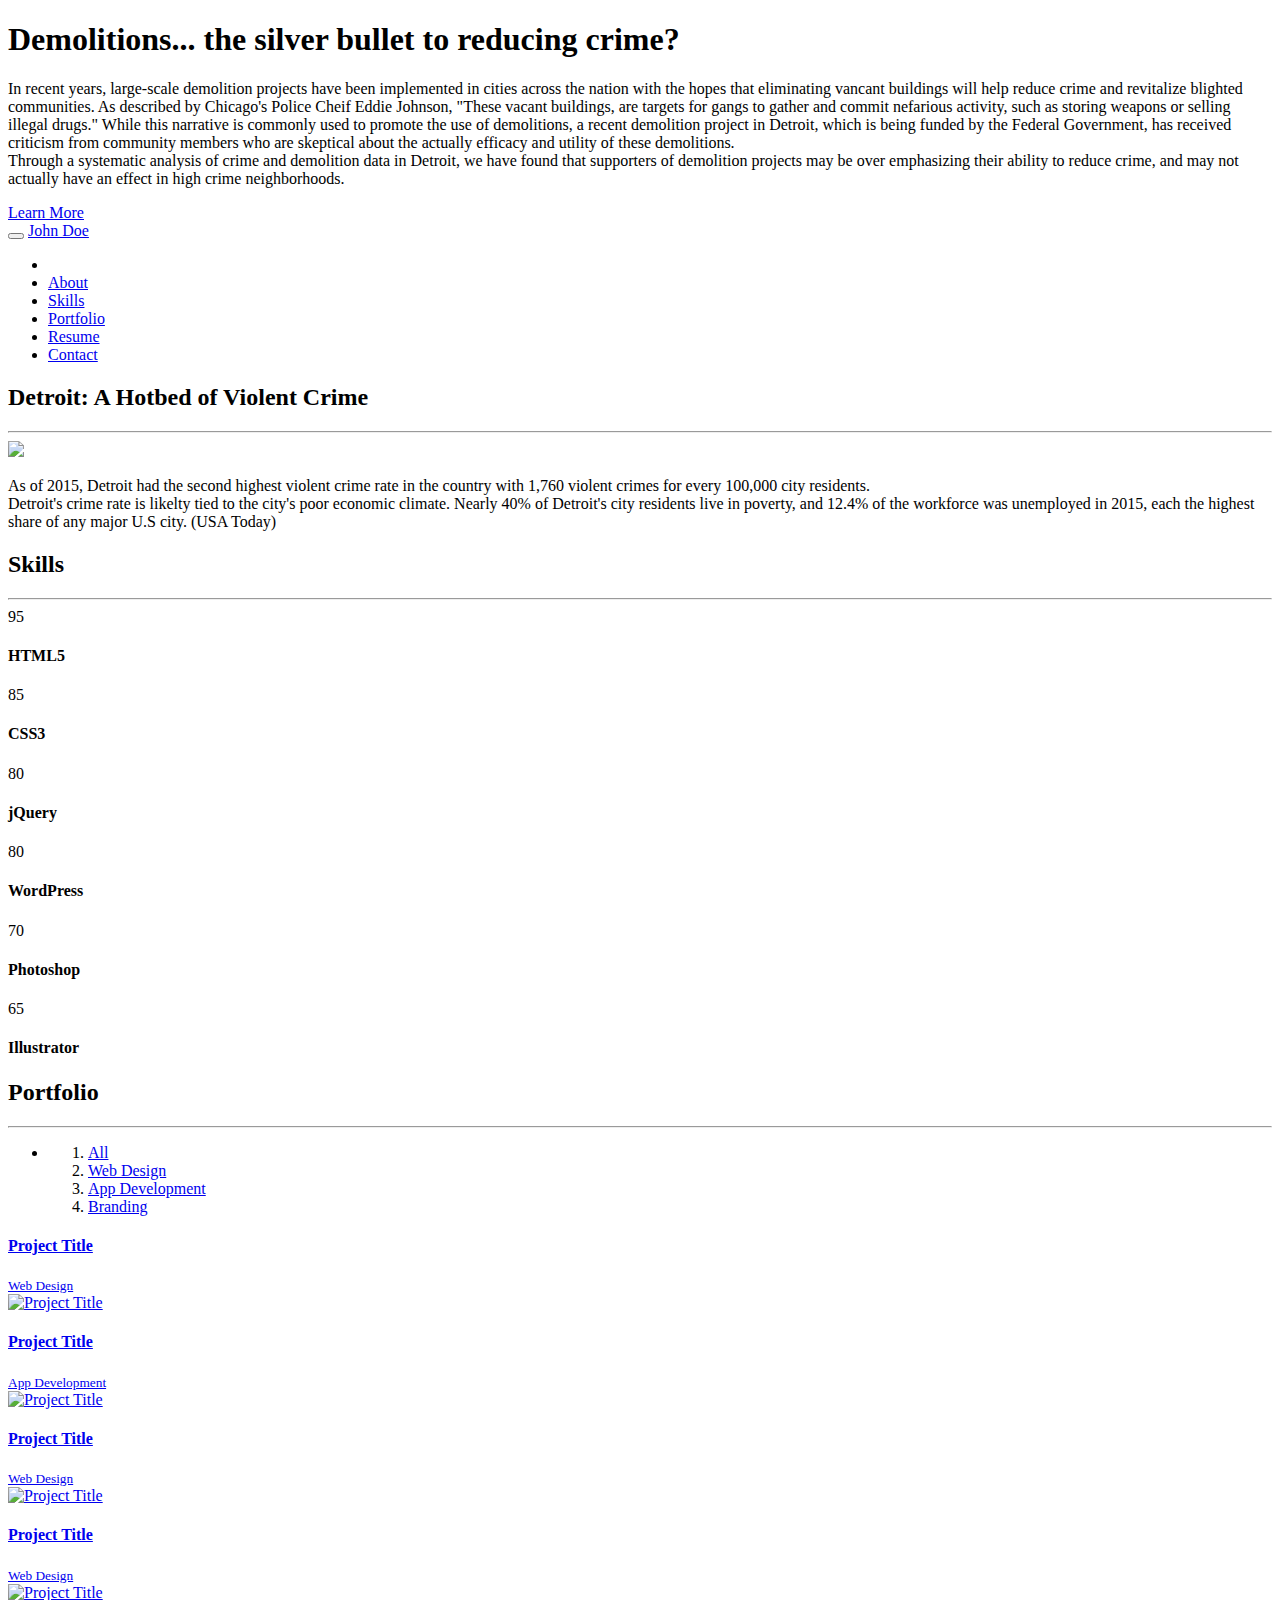
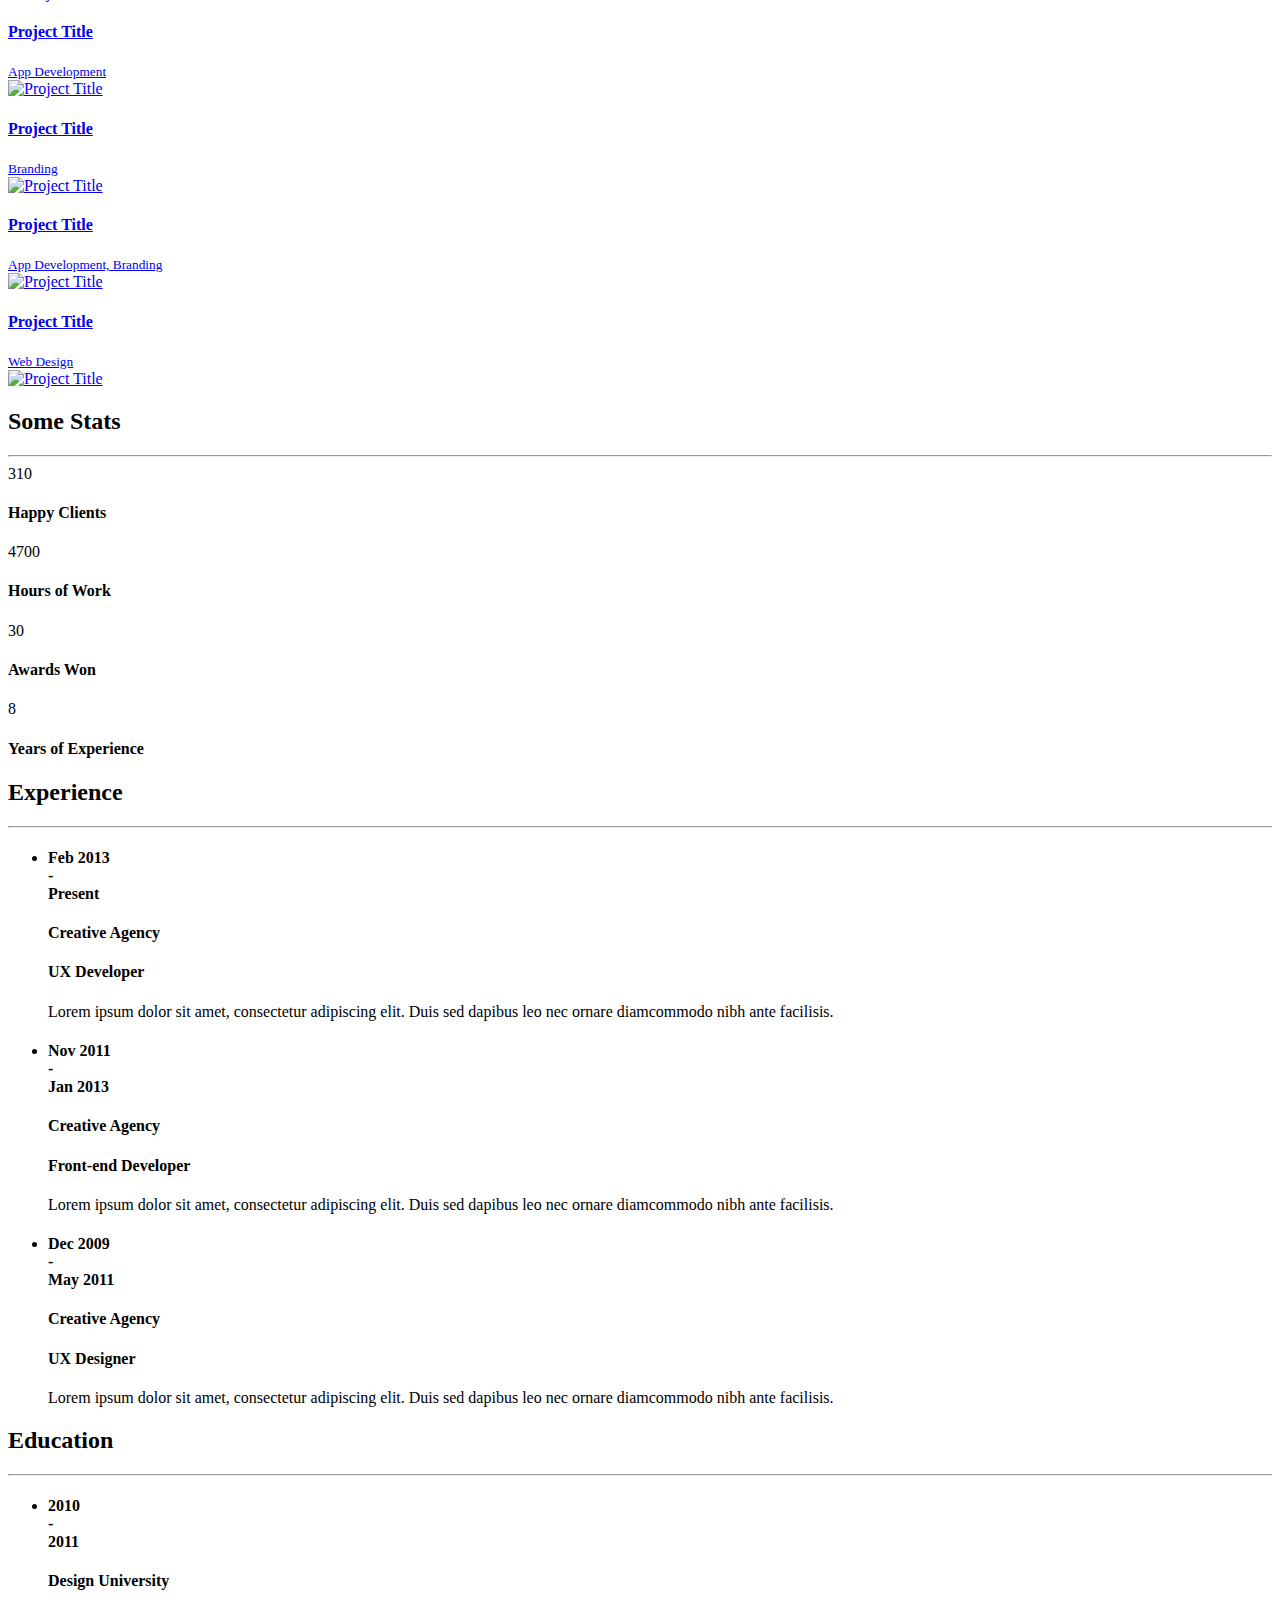
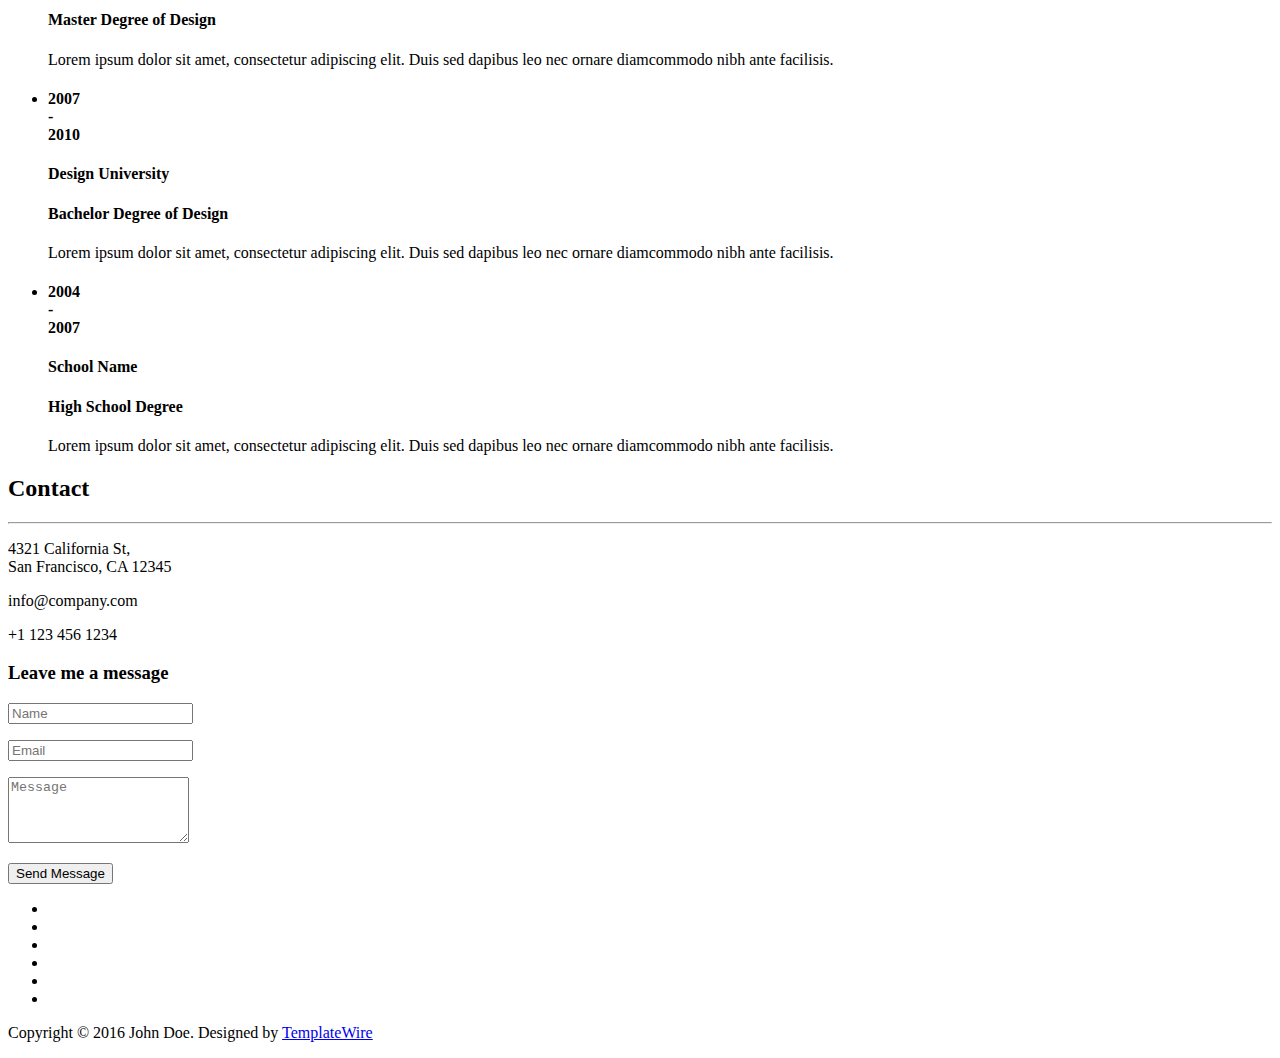
==== index.html @ 2f2a1a0c "Update index.html" ====
<!DOCTYPE html>
<html lang="en">
<head>
<meta charset="utf-8">
<meta name="viewport" content="width=device-width, initial-scale=1">
<title>Crime and Demolitions in Detroit</title>
<meta name="description" content="">
<meta name="author" content="">

<!-- Favicons
    ================================================== -->
<link rel="shortcut icon" href="img/favicon.ico" type="image/x-icon">
<link rel="apple-touch-icon" href="img/apple-touch-icon.png">
<link rel="apple-touch-icon" sizes="72x72" href="img/apple-touch-icon-72x72.png">
<link rel="apple-touch-icon" sizes="114x114" href="img/apple-touch-icon-114x114.png">

<!-- Bootstrap -->
<link rel="stylesheet" type="text/css"  href="css/bootstrap.css">
<link rel="stylesheet" type="text/css" href="fonts/font-awesome/css/font-awesome.css">

<!-- Stylesheet
    ================================================== -->
<link rel="stylesheet" type="text/css"  href="css/style.css">
<link rel="stylesheet" type="text/css" href="css/prettyPhoto.css">
<link href='http://fonts.googleapis.com/css?family=Lato:400,700,900,300' rel='stylesheet' type='text/css'>
<link href='http://fonts.googleapis.com/css?family=Open+Sans:400,700,800,600,300' rel='stylesheet' type='text/css'>
<script type="text/javascript" src="js/modernizr.custom.js"></script>

<!-- HTML5 shim and Respond.js for IE8 support of HTML5 elements and media queries -->
<!-- WARNING: Respond.js doesn't work if you view the page via file:// -->
<!--[if lt IE 9]>
      <script src="https://oss.maxcdn.com/html5shiv/3.7.2/html5shiv.min.js"></script>
      <script src="https://oss.maxcdn.com/respond/1.4.2/respond.min.js"></script>
    <![endif]-->
</head>
<body id="page-top" data-spy="scroll" data-target=".navbar-fixed-top">

<!-- Header -->
        <div class='tableauPlaceholder' id='viz1481338344192' style='position: relative'><noscript><a href='#'><img alt='HIGH CRIME NEIGH '
                src='https:&#47;&#47;public.tableau.com&#47;static&#47;images&#47;ou&#47;output_analysis&#47;HIGHCRIMENEIGH&#47;1_rss.png'
                   style='border: none' /></a></noscript><object class='tableauViz'  style='display:none;'><param name='host_url'
                value='https%3A%2F%2Fpublic.tableau.com%2F' /> <param name='site_root' value='' /><param name='name' value='output_analysis&#47;HIGHCRIMENEIGH' />
                <param name='tabs' value='no' /><param name='toolbar' value='yes' />
            <param name='static_image' value='https:&#47;&#47;public.tableau.com&#47;static&#47;images&#47;ou&#47;output_analysis&#47;HIGHCRIMENEIGH&#47;1.png' /> 
            <param name='animate_transition' value='yes' /><param name='display_static_image' value='yes' /><param name='display_spinner' value='yes' />
            <param name='display_overlay' value='yes' /><param name='display_count' value='yes' /></object></div>
            <script type='text/javascript'>
            var divElement = document.getElementById('viz1481338344192');
            var vizElement = divElement.getElementsByTagName('object')[0];
            vizElement.style.width='100%';vizElement.style.height=(divElement.offsetWidth*0.75)+'px';
            var scriptElement = document.createElement('script');
            scriptElement.src = 'https://public.tableau.com/javascripts/api/viz_v1.js';
            vizElement.parentNode.insertBefore(scriptElement, vizElement);
            </script>

    
<header id="header">
  <div class="intro">
    <div class="container">
      <div class="row">
        <div class="intro-text">
          <h1> Demolitions... <span class="name">the silver bullet to reducing crime?</span></h1>
          <p> In recent years, large-scale demolition projects have been implemented in cities across the nation with the hopes that eliminating 
              vancant buildings will help reduce crime and revitalize blighted communities. As described by Chicago's Police Cheif Eddie Johnson, 
              "These vacant buildings, are targets for gangs to gather and commit nefarious activity, such as storing weapons or 
              selling illegal drugs." While this narrative is commonly used to promote the use of demolitions, a recent demolition project in Detroit,
              which is being funded by the Federal Government, has received criticism from community members who are skeptical about the actually efficacy
              and utility of these demolitions. 
              <br>
              Through a systematic analysis of crime and demolition data in Detroit, we have found that supporters of 
              demolition projects may be over emphasizing their ability to reduce crime, and may not actually have an effect in high crime neighborhoods.
            </p>
          <a href="#about" class="btn btn-default btn-lg page-scroll">Learn More</a> </div>
      </div>
    </div>
  </div>
</header>
<!-- Navigation -->
<div id="nav">
  <nav class="navbar navbar-custom">
    <div class="container">
      <div class="navbar-header">
        <button type="button" class="navbar-toggle" data-toggle="collapse" data-target=".navbar-main-collapse"> <i class="fa fa-bars"></i> </button>
        <a class="navbar-brand page-scroll" href="#page-top">John Doe</a> </div>
      
      <!-- Collect the nav links, forms, and other content for toggling -->
      <div class="collapse navbar-collapse navbar-right navbar-main-collapse">
        <ul class="nav navbar-nav">
          <!-- Hidden li included to remove active class from about link when scrolled up past about section -->
          <li class="hidden"> <a href="#page-top"></a> </li>
          <li> <a class="page-scroll" href="#about">About</a> </li>
          <li> <a class="page-scroll" href="#skills">Skills</a> </li>
          <li> <a class="page-scroll" href="#portfolio">Portfolio</a> </li>
          <li> <a class="page-scroll" href="#resume">Resume</a> </li>
          <li> <a class="page-scroll" href="#contact">Contact</a> </li>
        </ul>
      </div>
    </div>
  </nav>
</div>
<!-- About Section -->
<div id="about">
  <div class="container">
    <div class="section-title text-center center">
      <h2>Detroit: A Hotbed of Violent Crime</h2>
         <hr>
    </div>
    <div class="row">
      <div class="col-md-12 text-center"><img src="img/about.jpg" class="img-responsive"></div>
      <div class="col-md-8 col-md-offset-2">
        <div class="about-text">
         <p> As of 2015, Detroit had the second highest violent crime rate in the country with 1,760
          violent crimes for every 100,000 city residents. 
            <br>
          Detroit's crime rate is likelty tied to the city's poor economic climate. Nearly 40% of Detroit's
          city residents live in poverty, and 12.4% of the workforce was unemployed in 2015, each the
             highest share of any major U.S city. (USA Today) </p>
        </div>
        <div class='tableauPlaceholder' id='viz1481338344192' style='position: relative'><noscript><a href='#'><img alt='HIGH CRIME NEIGH '
                src='https:&#47;&#47;public.tableau.com&#47;static&#47;images&#47;ou&#47;output_analysis&#47;HIGHCRIMENEIGH&#47;1_rss.png'
                   style='border: none' /></a></noscript><object class='tableauViz'  style='display:none;'><param name='host_url'
                value='https%3A%2F%2Fpublic.tableau.com%2F' /> <param name='site_root' value='' /><param name='name' value='output_analysis&#47;HIGHCRIMENEIGH' />
                <param name='tabs' value='no' /><param name='toolbar' value='yes' />
            <param name='static_image' value='https:&#47;&#47;public.tableau.com&#47;static&#47;images&#47;ou&#47;output_analysis&#47;HIGHCRIMENEIGH&#47;1.png' /> 
            <param name='animate_transition' value='yes' /><param name='display_static_image' value='yes' /><param name='display_spinner' value='yes' />
            <param name='display_overlay' value='yes' /><param name='display_count' value='yes' /></object></div> 
            <script type='text/javascript'>
            var divElement = document.getElementById('viz1481338344192');
            var vizElement = divElement.getElementsByTagName('object')[0];
            vizElement.style.width='100%';vizElement.style.height=(divElement.offsetWidth*0.75)+'px';
            var scriptElement = document.createElement('script');
            scriptElement.src = 'https://public.tableau.com/javascripts/api/viz_v1.js';
            vizElement.parentNode.insertBefore(scriptElement, vizElement);
            </script>
         </div>
      </div>
  </div>
</div>
<!-- Skills Section -->
<div id="skills" class="text-center">
  <div class="container">
    <div class="section-title center">
      <h2>Skills</h2>
      <hr>
    </div>
    <div class="row">
      <div class="col-md-4 col-sm-6 skill"> <span class="chart" data-percent="95"> <span class="percent">95</span> </span>
        <h4>HTML5</h4>
      </div>
      <div class="col-md-4 col-sm-6 skill"> <span class="chart" data-percent="85"> <span class="percent">85</span> </span>
        <h4>CSS3</h4>
      </div>
      <div class="col-md-4 col-sm-6 skill"> <span class="chart" data-percent="80"> <span class="percent">80</span> </span>
        <h4>jQuery</h4>
      </div>
      <div class="col-md-4 col-sm-6 skill"> <span class="chart" data-percent="80"> <span class="percent">80</span> </span>
        <h4>WordPress</h4>
      </div>
      <div class="col-md-4 col-sm-6 skill"> <span class="chart" data-percent="70"> <span class="percent">70</span> </span>
        <h4>Photoshop</h4>
      </div>
      <div class="col-md-4 col-sm-6 skill"> <span class="chart" data-percent="65"> <span class="percent">65</span> </span>
        <h4>Illustrator</h4>
      </div>
    </div>
  </div>
</div>
<!-- Portfolio Section -->
<div id="portfolio">
  <div class="container">
    <div class="section-title text-center center">
      <h2>Portfolio</h2>
      <hr>
    </div>
    <div class="categories">
      <ul class="cat">
        <li>
          <ol class="type">
            <li><a href="#" data-filter="*" class="active">All</a></li>
            <li><a href="#" data-filter=".web">Web Design</a></li>
            <li><a href="#" data-filter=".app">App Development</a></li>
            <li><a href="#" data-filter=".branding">Branding</a></li>
          </ol>
        </li>
      </ul>
      <div class="clearfix"></div>
    </div>
    <div class="row">
      <div class="portfolio-items">
        <div class="col-sm-6 col-md-3 col-lg-3 web">
          <div class="portfolio-item">
            <div class="hover-bg"> <a href="img/portfolio/01-large.jpg" title="Project description" rel="prettyPhoto">
              <div class="hover-text">
                <h4>Project Title</h4>
                <small>Web Design</small> </div>
              <img src="img/portfolio/01-small.jpg" class="img-responsive" alt="Project Title"> </a> </div>
          </div>
        </div>
        <div class="col-sm-6 col-md-3 col-lg-3 app">
          <div class="portfolio-item">
            <div class="hover-bg"> <a href="img/portfolio/02-large.jpg" title="Project description" rel="prettyPhoto">
              <div class="hover-text">
                <h4>Project Title</h4>
                <small>App Development</small> </div>
              <img src="img/portfolio/02-small.jpg" class="img-responsive" alt="Project Title"> </a> </div>
          </div>
        </div>
        <div class="col-sm-6 col-md-3 col-lg-3 web">
          <div class="portfolio-item">
            <div class="hover-bg"> <a href="img/portfolio/03-large.jpg" title="Project description" rel="prettyPhoto">
              <div class="hover-text">
                <h4>Project Title</h4>
                <small>Web Design</small> </div>
              <img src="img/portfolio/03-small.jpg" class="img-responsive" alt="Project Title"> </a> </div>
          </div>
        </div>
        <div class="col-sm-6 col-md-3 col-lg-3 web">
          <div class="portfolio-item">
            <div class="hover-bg"> <a href="img/portfolio/04-large.jpg" title="Project description" rel="prettyPhoto">
              <div class="hover-text">
                <h4>Project Title</h4>
                <small>Web Design</small> </div>
              <img src="img/portfolio/04-small.jpg" class="img-responsive" alt="Project Title"> </a> </div>
          </div>
        </div>
        <div class="col-sm-6 col-md-3 col-lg-3 app">
          <div class="portfolio-item">
            <div class="hover-bg"> <a href="img/portfolio/05-large.jpg" title="Project description" rel="prettyPhoto">
              <div class="hover-text">
                <h4>Project Title</h4>
                <small>App Development</small> </div>
              <img src="img/portfolio/05-small.jpg" class="img-responsive" alt="Project Title"> </a> </div>
          </div>
        </div>
        <div class="col-sm-6 col-md-3 col-lg-3 branding">
          <div class="portfolio-item">
            <div class="hover-bg"> <a href="img/portfolio/06-large.jpg" title="Project description" rel="prettyPhoto">
              <div class="hover-text">
                <h4>Project Title</h4>
                <small>Branding</small> </div>
              <img src="img/portfolio/06-small.jpg" class="img-responsive" alt="Project Title"> </a> </div>
          </div>
        </div>
        <div class="col-sm-6 col-md-3 col-lg-3 branding app">
          <div class="portfolio-item">
            <div class="hover-bg"> <a href="img/portfolio/07-large.jpg" title="Project description" rel="prettyPhoto">
              <div class="hover-text">
                <h4>Project Title</h4>
                <small>App Development, Branding</small> </div>
              <img src="img/portfolio/07-small.jpg" class="img-responsive" alt="Project Title"> </a> </div>
          </div>
        </div>
        <div class="col-sm-6 col-md-3 col-lg-3 web">
          <div class="portfolio-item">
            <div class="hover-bg"> <a href="img/portfolio/08-large.jpg" title="Project description" rel="prettyPhoto">
              <div class="hover-text">
                <h4>Project Title</h4>
                <small>Web Design</small> </div>
              <img src="img/portfolio/08-small.jpg" class="img-responsive" alt="Project Title"> </a> </div>
          </div>
        </div>
      </div>
    </div>
  </div>
</div>
<!-- Achievements Section -->
<div id="achievements" class="text-center">
  <div class="container">
    <div class="section-title center">
      <h2>Some Stats</h2>
      <hr>
    </div>
    <div class="row">
      <div class="col-md-3 col-sm-3 wow fadeInDown" data-wow-delay="200ms">
        <div class="achievement-box"> <span class="count">310</span>
          <h4>Happy Clients</h4>
        </div>
      </div>
      <div class="col-md-3 col-sm-3 wow fadeInDown" data-wow-delay="400ms">
        <div class="achievement-box"> <span class="count">4700</span>
          <h4>Hours of Work</h4>
        </div>
      </div>
      <div class="col-md-3 col-sm-3 wow fadeInDown" data-wow-delay="600ms">
        <div class="achievement-box"> <span class="count">30</span>
          <h4>Awards Won</h4>
        </div>
      </div>
      <div class="col-md-3 col-sm-3 wow fadeInDown" data-wow-delay="800ms">
        <div class="achievement-box"> <span class="count">8</span>
          <h4>Years of Experience</h4>
        </div>
      </div>
    </div>
  </div>
</div>
<!-- Resume Section -->
<div id="resume" class="text-center">
  <div class="container">
    <div class="section-title center">
      <h2>Experience</h2>
      <hr>
    </div>
    <div class="row">
      <div class="col-lg-12">
        <ul class="timeline">
          <li>
            <div class="timeline-image">
              <h4>Feb 2013 <br>
                - <br>
                Present </h4>
            </div>
            <div class="timeline-panel">
              <div class="timeline-heading">
                <h4>Creative Agency</h4>
                <h4 class="subheading">UX Developer</h4>
              </div>
              <div class="timeline-body">
                <p>Lorem ipsum dolor sit amet, consectetur adipiscing elit. Duis sed dapibus leo nec ornare diamcommodo nibh ante facilisis.</p>
              </div>
            </div>
          </li>
          <li class="timeline-inverted">
            <div class="timeline-image">
              <h4>Nov 2011 <br>
                - <br>
                Jan 2013 </h4>
            </div>
            <div class="timeline-panel">
              <div class="timeline-heading">
                <h4>Creative Agency</h4>
                <h4 class="subheading">Front-end Developer</h4>
              </div>
              <div class="timeline-body">
                <p>Lorem ipsum dolor sit amet, consectetur adipiscing elit. Duis sed dapibus leo nec ornare diamcommodo nibh ante facilisis.</p>
              </div>
            </div>
          </li>
          <li>
            <div class="timeline-image">
              <h4>Dec 2009 <br>
                - <br>
                May 2011 </h4>
            </div>
            <div class="timeline-panel">
              <div class="timeline-heading">
                <h4>Creative Agency</h4>
                <h4 class="subheading">UX Designer</h4>
              </div>
              <div class="timeline-body">
                <p>Lorem ipsum dolor sit amet, consectetur adipiscing elit. Duis sed dapibus leo nec ornare diamcommodo nibh ante facilisis.</p>
              </div>
            </div>
          </li>
        </ul>
      </div>
    </div>
  </div>
  <div class="container">
    <div class="section-title center">
      <h2>Education</h2>
      <hr>
    </div>
    <div class="row">
      <div class="col-lg-12">
        <ul class="timeline">
          
          <!-- Education Section-->
          
          <li>
            <div class="timeline-image">
              <h4>2010 <br>
                - <br>
                2011 </h4>
            </div>
            <div class="timeline-panel">
              <div class="timeline-heading">
                <h4>Design University</h4>
                <h4 class="subheading">Master Degree of Design</h4>
              </div>
              <div class="timeline-body">
                <p>Lorem ipsum dolor sit amet, consectetur adipiscing elit. Duis sed dapibus leo nec ornare diamcommodo nibh ante facilisis.</p>
              </div>
            </div>
          </li>
          <li class="timeline-inverted">
            <div class="timeline-image">
              <h4>2007 <br>
                - <br>
                2010 </h4>
            </div>
            <div class="timeline-panel">
              <div class="timeline-heading">
                <h4>Design University</h4>
                <h4 class="subheading">Bachelor Degree of Design</h4>
              </div>
              <div class="timeline-body">
                <p>Lorem ipsum dolor sit amet, consectetur adipiscing elit. Duis sed dapibus leo nec ornare diamcommodo nibh ante facilisis.</p>
              </div>
            </div>
          </li>
          <li>
            <div class="timeline-image">
              <h4>2004 <br>
                - <br>
                2007 </h4>
            </div>
            <div class="timeline-panel">
              <div class="timeline-heading">
                <h4>School Name</h4>
                <h4 class="subheading">High School Degree</h4>
              </div>
              <div class="timeline-body">
                <p class="text-muted">Lorem ipsum dolor sit amet, consectetur adipiscing elit. Duis sed dapibus leo nec ornare diamcommodo nibh ante facilisis.</p>
              </div>
            </div>
          </li>
        </ul>
      </div>
    </div>
  </div>
</div>
<!-- Contact Section -->
<div id="contact" class="text-center">
  <div class="container">
    <div class="section-title center">
      <h2>Contact</h2>
      <hr>
    </div>
    <div class="col-md-8 col-md-offset-2">
      <div class="col-md-4"> <i class="fa fa-map-marker fa-2x"></i>
        <p>4321 California St,<br>
          San Francisco, CA 12345</p>
      </div>
      <div class="col-md-4"> <i class="fa fa-envelope-o fa-2x"></i>
        <p>info@company.com</p>
      </div>
      <div class="col-md-4"> <i class="fa fa-phone fa-2x"></i>
        <p> +1 123 456 1234</p>
      </div>
      <div class="clearfix"></div>
    </div>
    <div class="col-md-8 col-md-offset-2">
      <h3>Leave me a message</h3>
      <form name="sentMessage" id="contactForm" novalidate>
        <div class="row">
          <div class="col-md-6">
            <div class="form-group">
              <input type="text" id="name" class="form-control" placeholder="Name" required="required">
              <p class="help-block text-danger"></p>
            </div>
          </div>
          <div class="col-md-6">
            <div class="form-group">
              <input type="email" id="email" class="form-control" placeholder="Email" required="required">
              <p class="help-block text-danger"></p>
            </div>
          </div>
        </div>
        <div class="form-group">
          <textarea name="message" id="message" class="form-control" rows="4" placeholder="Message" required></textarea>
          <p class="help-block text-danger"></p>
        </div>
        <div id="success"></div>
        <button type="submit" class="btn btn-default">Send Message</button>
      </form>
      <div class="social">
        <ul>
          <li><a href="#"><i class="fa fa-facebook"></i></a></li>
          <li><a href="#"><i class="fa fa-twitter"></i></a></li>
          <li><a href="#"><i class="fa fa-dribbble"></i></a></li>
          <li><a href="#"><i class="fa fa-github"></i></a></li>
          <li><a href="#"><i class="fa fa-instagram"></i></a></li>
          <li><a href="#"><i class="fa fa-linkedin"></i></a></li>
        </ul>
      </div>
    </div>
  </div>
</div>
<div id="footer">
  <div class="container text-center">
    <div class="fnav">
      <p>Copyright &copy; 2016 John Doe. Designed by <a href="http://www.templatewire.com" rel="nofollow">TemplateWire</a></p>
    </div>
  </div>
</div>
<script type="text/javascript" src="js/jquery.1.11.1.js"></script> 
<script type="text/javascript" src="js/bootstrap.js"></script> 
<script type="text/javascript" src="js/SmoothScroll.js"></script> 
<script type="text/javascript" src="js/easypiechart.js"></script> 
<script type="text/javascript" src="js/jquery.prettyPhoto.js"></script> 
<script type="text/javascript" src="js/jquery.isotope.js"></script> 
<script type="text/javascript" src="js/jquery.counterup.js"></script> 
<script type="text/javascript" src="js/waypoints.js"></script> 
<script type="text/javascript" src="js/jqBootstrapValidation.js"></script> 
<script type="text/javascript" src="js/contact_me.js"></script> 
<script type="text/javascript" src="js/main.js"></script>
</body>
</html>
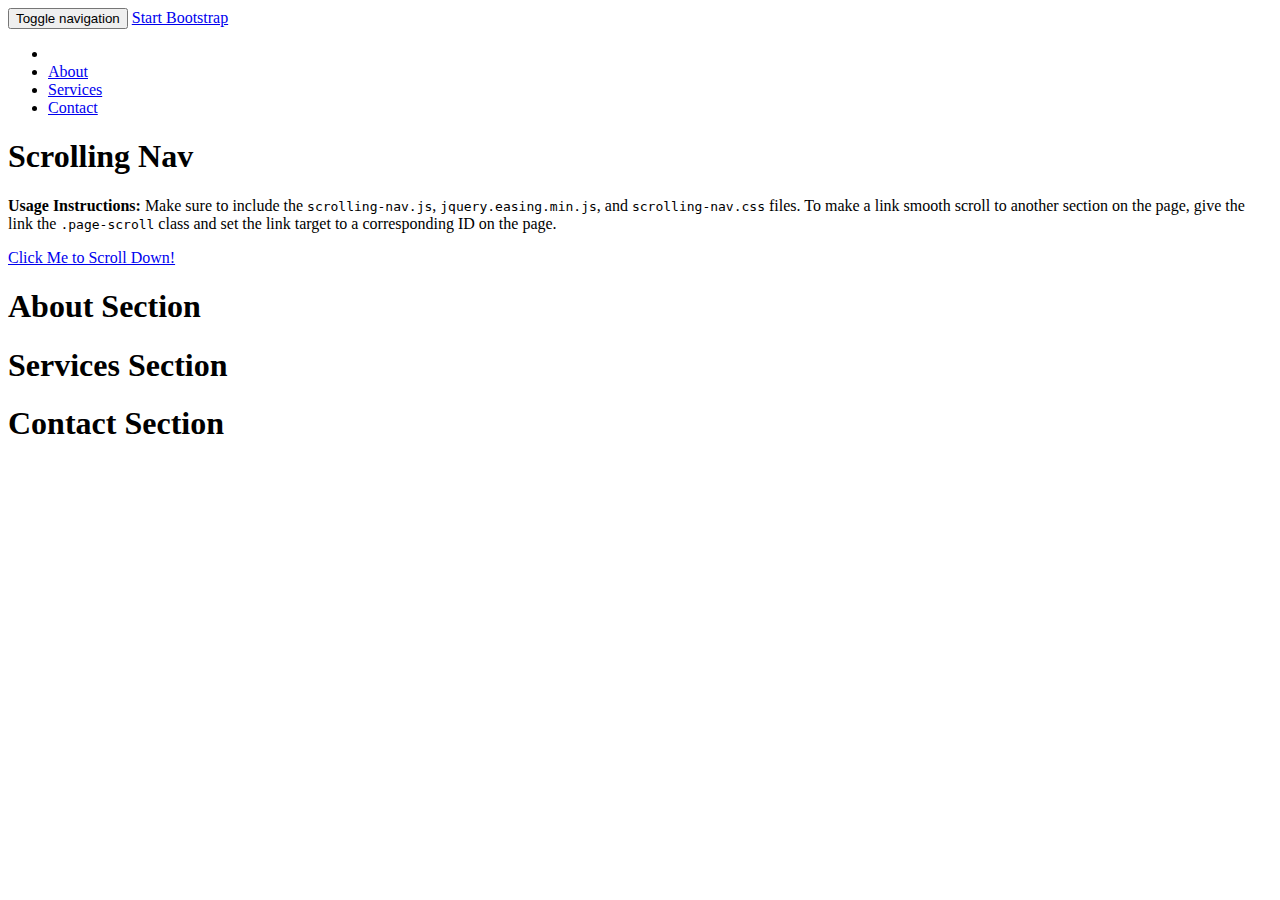
==== commit c9503fbf: "change-o-matic" ====
--- a/index.html
+++ b/index.html
@@ -1,499 +1,146 @@
-<!DOCTYPE html>
-<html lang="en">
-<head>
-<meta charset="utf-8">
-<meta name="viewport" content="width=device-width, initial-scale=1">
-<title>Crime and Demolitions in Detroit</title>
-<meta name="description" content="">
-<meta name="author" content="">
-
-<!-- Favicons
-    ================================================== -->
-<link rel="shortcut icon" href="img/favicon.ico" type="image/x-icon">
-<link rel="apple-touch-icon" href="img/apple-touch-icon.png">
-<link rel="apple-touch-icon" sizes="72x72" href="img/apple-touch-icon-72x72.png">
-<link rel="apple-touch-icon" sizes="114x114" href="img/apple-touch-icon-114x114.png">
-
-<!-- Bootstrap -->
-<link rel="stylesheet" type="text/css"  href="css/bootstrap.css">
-<link rel="stylesheet" type="text/css" href="fonts/font-awesome/css/font-awesome.css">
-
-<!-- Stylesheet
-    ================================================== -->
-<link rel="stylesheet" type="text/css"  href="css/style.css">
-<link rel="stylesheet" type="text/css" href="css/prettyPhoto.css">
-<link href='http://fonts.googleapis.com/css?family=Lato:400,700,900,300' rel='stylesheet' type='text/css'>
-<link href='http://fonts.googleapis.com/css?family=Open+Sans:400,700,800,600,300' rel='stylesheet' type='text/css'>
-<script type="text/javascript" src="js/modernizr.custom.js"></script>
-
-<!-- HTML5 shim and Respond.js for IE8 support of HTML5 elements and media queries -->
-<!-- WARNING: Respond.js doesn't work if you view the page via file:// -->
-<!--[if lt IE 9]>
-      <script src="https://oss.maxcdn.com/html5shiv/3.7.2/html5shiv.min.js"></script>
-      <script src="https://oss.maxcdn.com/respond/1.4.2/respond.min.js"></script>
-    <![endif]-->
-</head>
-<body id="page-top" data-spy="scroll" data-target=".navbar-fixed-top">
-
-<!-- Header -->
-        <div class='tableauPlaceholder' id='viz1481338344192' style='position: relative'><noscript><a href='#'><img alt='HIGH CRIME NEIGH '
-                src='https:&#47;&#47;public.tableau.com&#47;static&#47;images&#47;ou&#47;output_analysis&#47;HIGHCRIMENEIGH&#47;1_rss.png'
-                   style='border: none' /></a></noscript><object class='tableauViz'  style='display:none;'><param name='host_url'
-                value='https%3A%2F%2Fpublic.tableau.com%2F' /> <param name='site_root' value='' /><param name='name' value='output_analysis&#47;HIGHCRIMENEIGH' />
-                <param name='tabs' value='no' /><param name='toolbar' value='yes' />
-            <param name='static_image' value='https:&#47;&#47;public.tableau.com&#47;static&#47;images&#47;ou&#47;output_analysis&#47;HIGHCRIMENEIGH&#47;1.png' /> 
-            <param name='animate_transition' value='yes' /><param name='display_static_image' value='yes' /><param name='display_spinner' value='yes' />
-            <param name='display_overlay' value='yes' /><param name='display_count' value='yes' /></object></div>
-            <script type='text/javascript'>
-            var divElement = document.getElementById('viz1481338344192');
-            var vizElement = divElement.getElementsByTagName('object')[0];
-            vizElement.style.width='100%';vizElement.style.height=(divElement.offsetWidth*0.75)+'px';
-            var scriptElement = document.createElement('script');
-            scriptElement.src = 'https://public.tableau.com/javascripts/api/viz_v1.js';
-            vizElement.parentNode.insertBefore(scriptElement, vizElement);
-            </script>
-
-    
-<header id="header">
-  <div class="intro">
-    <div class="container">
-      <div class="row">
-        <div class="intro-text">
-          <h1> Demolitions... <span class="name">the silver bullet to reducing crime?</span></h1>
-          <p> In recent years, large-scale demolition projects have been implemented in cities across the nation with the hopes that eliminating 
-              vancant buildings will help reduce crime and revitalize blighted communities. As described by Chicago's Police Cheif Eddie Johnson, 
-              "These vacant buildings, are targets for gangs to gather and commit nefarious activity, such as storing weapons or 
-              selling illegal drugs." While this narrative is commonly used to promote the use of demolitions, a recent demolition project in Detroit,
-              which is being funded by the Federal Government, has received criticism from community members who are skeptical about the actually efficacy
-              and utility of these demolitions. 
-              <br>
-              Through a systematic analysis of crime and demolition data in Detroit, we have found that supporters of 
-              demolition projects may be over emphasizing their ability to reduce crime, and may not actually have an effect in high crime neighborhoods.
-            </p>
-          <a href="#about" class="btn btn-default btn-lg page-scroll">Learn More</a> </div>
-      </div>
-    </div>
-  </div>
-</header>
-<!-- Navigation -->
-<div id="nav">
-  <nav class="navbar navbar-custom">
-    <div class="container">
-      <div class="navbar-header">
-        <button type="button" class="navbar-toggle" data-toggle="collapse" data-target=".navbar-main-collapse"> <i class="fa fa-bars"></i> </button>
-        <a class="navbar-brand page-scroll" href="#page-top">John Doe</a> </div>
-      
-      <!-- Collect the nav links, forms, and other content for toggling -->
-      <div class="collapse navbar-collapse navbar-right navbar-main-collapse">
-        <ul class="nav navbar-nav">
-          <!-- Hidden li included to remove active class from about link when scrolled up past about section -->
-          <li class="hidden"> <a href="#page-top"></a> </li>
-          <li> <a class="page-scroll" href="#about">About</a> </li>
-          <li> <a class="page-scroll" href="#skills">Skills</a> </li>
-          <li> <a class="page-scroll" href="#portfolio">Portfolio</a> </li>
-          <li> <a class="page-scroll" href="#resume">Resume</a> </li>
-          <li> <a class="page-scroll" href="#contact">Contact</a> </li>
-        </ul>
-      </div>
-    </div>
-  </nav>
-</div>
-<!-- About Section -->
-<div id="about">
-  <div class="container">
-    <div class="section-title text-center center">
-      <h2>Detroit: A Hotbed of Violent Crime</h2>
-         <hr>
-    </div>
-    <div class="row">
-      <div class="col-md-12 text-center"><img src="img/about.jpg" class="img-responsive"></div>
-      <div class="col-md-8 col-md-offset-2">
-        <div class="about-text">
-         <p> As of 2015, Detroit had the second highest violent crime rate in the country with 1,760
-          violent crimes for every 100,000 city residents. 
-            <br>
-          Detroit's crime rate is likelty tied to the city's poor economic climate. Nearly 40% of Detroit's
-          city residents live in poverty, and 12.4% of the workforce was unemployed in 2015, each the
-             highest share of any major U.S city. (USA Today) </p>
-        </div>
-        <div class='tableauPlaceholder' id='viz1481338344192' style='position: relative'><noscript><a href='#'><img alt='HIGH CRIME NEIGH '
-                src='https:&#47;&#47;public.tableau.com&#47;static&#47;images&#47;ou&#47;output_analysis&#47;HIGHCRIMENEIGH&#47;1_rss.png'
-                   style='border: none' /></a></noscript><object class='tableauViz'  style='display:none;'><param name='host_url'
-                value='https%3A%2F%2Fpublic.tableau.com%2F' /> <param name='site_root' value='' /><param name='name' value='output_analysis&#47;HIGHCRIMENEIGH' />
-                <param name='tabs' value='no' /><param name='toolbar' value='yes' />
-            <param name='static_image' value='https:&#47;&#47;public.tableau.com&#47;static&#47;images&#47;ou&#47;output_analysis&#47;HIGHCRIMENEIGH&#47;1.png' /> 
-            <param name='animate_transition' value='yes' /><param name='display_static_image' value='yes' /><param name='display_spinner' value='yes' />
-            <param name='display_overlay' value='yes' /><param name='display_count' value='yes' /></object></div> 
-            <script type='text/javascript'>
-            var divElement = document.getElementById('viz1481338344192');
-            var vizElement = divElement.getElementsByTagName('object')[0];
-            vizElement.style.width='100%';vizElement.style.height=(divElement.offsetWidth*0.75)+'px';
-            var scriptElement = document.createElement('script');
-            scriptElement.src = 'https://public.tableau.com/javascripts/api/viz_v1.js';
-            vizElement.parentNode.insertBefore(scriptElement, vizElement);
-            </script>
-         </div>
-      </div>
-  </div>
-</div>
-<!-- Skills Section -->
-<div id="skills" class="text-center">
-  <div class="container">
-    <div class="section-title center">
-      <h2>Skills</h2>
-      <hr>
-    </div>
-    <div class="row">
-      <div class="col-md-4 col-sm-6 skill"> <span class="chart" data-percent="95"> <span class="percent">95</span> </span>
-        <h4>HTML5</h4>
-      </div>
-      <div class="col-md-4 col-sm-6 skill"> <span class="chart" data-percent="85"> <span class="percent">85</span> </span>
-        <h4>CSS3</h4>
-      </div>
-      <div class="col-md-4 col-sm-6 skill"> <span class="chart" data-percent="80"> <span class="percent">80</span> </span>
-        <h4>jQuery</h4>
-      </div>
-      <div class="col-md-4 col-sm-6 skill"> <span class="chart" data-percent="80"> <span class="percent">80</span> </span>
-        <h4>WordPress</h4>
-      </div>
-      <div class="col-md-4 col-sm-6 skill"> <span class="chart" data-percent="70"> <span class="percent">70</span> </span>
-        <h4>Photoshop</h4>
-      </div>
-      <div class="col-md-4 col-sm-6 skill"> <span class="chart" data-percent="65"> <span class="percent">65</span> </span>
-        <h4>Illustrator</h4>
-      </div>
-    </div>
-  </div>
-</div>
-<!-- Portfolio Section -->
-<div id="portfolio">
-  <div class="container">
-    <div class="section-title text-center center">
-      <h2>Portfolio</h2>
-      <hr>
-    </div>
-    <div class="categories">
-      <ul class="cat">
-        <li>
-          <ol class="type">
-            <li><a href="#" data-filter="*" class="active">All</a></li>
-            <li><a href="#" data-filter=".web">Web Design</a></li>
-            <li><a href="#" data-filter=".app">App Development</a></li>
-            <li><a href="#" data-filter=".branding">Branding</a></li>
-          </ol>
-        </li>
-      </ul>
-      <div class="clearfix"></div>
-    </div>
-    <div class="row">
-      <div class="portfolio-items">
-        <div class="col-sm-6 col-md-3 col-lg-3 web">
-          <div class="portfolio-item">
-            <div class="hover-bg"> <a href="img/portfolio/01-large.jpg" title="Project description" rel="prettyPhoto">
-              <div class="hover-text">
-                <h4>Project Title</h4>
-                <small>Web Design</small> </div>
-              <img src="img/portfolio/01-small.jpg" class="img-responsive" alt="Project Title"> </a> </div>
-          </div>
-        </div>
-        <div class="col-sm-6 col-md-3 col-lg-3 app">
-          <div class="portfolio-item">
-            <div class="hover-bg"> <a href="img/portfolio/02-large.jpg" title="Project description" rel="prettyPhoto">
-              <div class="hover-text">
-                <h4>Project Title</h4>
-                <small>App Development</small> </div>
-              <img src="img/portfolio/02-small.jpg" class="img-responsive" alt="Project Title"> </a> </div>
-          </div>
-        </div>
-        <div class="col-sm-6 col-md-3 col-lg-3 web">
-          <div class="portfolio-item">
-            <div class="hover-bg"> <a href="img/portfolio/03-large.jpg" title="Project description" rel="prettyPhoto">
-              <div class="hover-text">
-                <h4>Project Title</h4>
-                <small>Web Design</small> </div>
-              <img src="img/portfolio/03-small.jpg" class="img-responsive" alt="Project Title"> </a> </div>
-          </div>
-        </div>
-        <div class="col-sm-6 col-md-3 col-lg-3 web">
-          <div class="portfolio-item">
-            <div class="hover-bg"> <a href="img/portfolio/04-large.jpg" title="Project description" rel="prettyPhoto">
-              <div class="hover-text">
-                <h4>Project Title</h4>
-                <small>Web Design</small> </div>
-              <img src="img/portfolio/04-small.jpg" class="img-responsive" alt="Project Title"> </a> </div>
-          </div>
-        </div>
-        <div class="col-sm-6 col-md-3 col-lg-3 app">
-          <div class="portfolio-item">
-            <div class="hover-bg"> <a href="img/portfolio/05-large.jpg" title="Project description" rel="prettyPhoto">
-              <div class="hover-text">
-                <h4>Project Title</h4>
-                <small>App Development</small> </div>
-              <img src="img/portfolio/05-small.jpg" class="img-responsive" alt="Project Title"> </a> </div>
-          </div>
-        </div>
-        <div class="col-sm-6 col-md-3 col-lg-3 branding">
-          <div class="portfolio-item">
-            <div class="hover-bg"> <a href="img/portfolio/06-large.jpg" title="Project description" rel="prettyPhoto">
-              <div class="hover-text">
-                <h4>Project Title</h4>
-                <small>Branding</small> </div>
-              <img src="img/portfolio/06-small.jpg" class="img-responsive" alt="Project Title"> </a> </div>
-          </div>
-        </div>
-        <div class="col-sm-6 col-md-3 col-lg-3 branding app">
-          <div class="portfolio-item">
-            <div class="hover-bg"> <a href="img/portfolio/07-large.jpg" title="Project description" rel="prettyPhoto">
-              <div class="hover-text">
-                <h4>Project Title</h4>
-                <small>App Development, Branding</small> </div>
-              <img src="img/portfolio/07-small.jpg" class="img-responsive" alt="Project Title"> </a> </div>
-          </div>
-        </div>
-        <div class="col-sm-6 col-md-3 col-lg-3 web">
-          <div class="portfolio-item">
-            <div class="hover-bg"> <a href="img/portfolio/08-large.jpg" title="Project description" rel="prettyPhoto">
-              <div class="hover-text">
-                <h4>Project Title</h4>
-                <small>Web Design</small> </div>
-              <img src="img/portfolio/08-small.jpg" class="img-responsive" alt="Project Title"> </a> </div>
-          </div>
-        </div>
-      </div>
-    </div>
-  </div>
-</div>
-<!-- Achievements Section -->
-<div id="achievements" class="text-center">
-  <div class="container">
-    <div class="section-title center">
-      <h2>Some Stats</h2>
-      <hr>
-    </div>
-    <div class="row">
-      <div class="col-md-3 col-sm-3 wow fadeInDown" data-wow-delay="200ms">
-        <div class="achievement-box"> <span class="count">310</span>
-          <h4>Happy Clients</h4>
-        </div>
-      </div>
-      <div class="col-md-3 col-sm-3 wow fadeInDown" data-wow-delay="400ms">
-        <div class="achievement-box"> <span class="count">4700</span>
-          <h4>Hours of Work</h4>
-        </div>
-      </div>
-      <div class="col-md-3 col-sm-3 wow fadeInDown" data-wow-delay="600ms">
-        <div class="achievement-box"> <span class="count">30</span>
-          <h4>Awards Won</h4>
-        </div>
-      </div>
-      <div class="col-md-3 col-sm-3 wow fadeInDown" data-wow-delay="800ms">
-        <div class="achievement-box"> <span class="count">8</span>
-          <h4>Years of Experience</h4>
-        </div>
-      </div>
-    </div>
-  </div>
-</div>
-<!-- Resume Section -->
-<div id="resume" class="text-center">
-  <div class="container">
-    <div class="section-title center">
-      <h2>Experience</h2>
-      <hr>
-    </div>
-    <div class="row">
-      <div class="col-lg-12">
-        <ul class="timeline">
-          <li>
-            <div class="timeline-image">
-              <h4>Feb 2013 <br>
-                - <br>
-                Present </h4>
-            </div>
-            <div class="timeline-panel">
-              <div class="timeline-heading">
-                <h4>Creative Agency</h4>
-                <h4 class="subheading">UX Developer</h4>
-              </div>
-              <div class="timeline-body">
-                <p>Lorem ipsum dolor sit amet, consectetur adipiscing elit. Duis sed dapibus leo nec ornare diamcommodo nibh ante facilisis.</p>
-              </div>
-            </div>
-          </li>
-          <li class="timeline-inverted">
-            <div class="timeline-image">
-              <h4>Nov 2011 <br>
-                - <br>
-                Jan 2013 </h4>
-            </div>
-            <div class="timeline-panel">
-              <div class="timeline-heading">
-                <h4>Creative Agency</h4>
-                <h4 class="subheading">Front-end Developer</h4>
-              </div>
-              <div class="timeline-body">
-                <p>Lorem ipsum dolor sit amet, consectetur adipiscing elit. Duis sed dapibus leo nec ornare diamcommodo nibh ante facilisis.</p>
-              </div>
-            </div>
-          </li>
-          <li>
-            <div class="timeline-image">
-              <h4>Dec 2009 <br>
-                - <br>
-                May 2011 </h4>
-            </div>
-            <div class="timeline-panel">
-              <div class="timeline-heading">
-                <h4>Creative Agency</h4>
-                <h4 class="subheading">UX Designer</h4>
-              </div>
-              <div class="timeline-body">
-                <p>Lorem ipsum dolor sit amet, consectetur adipiscing elit. Duis sed dapibus leo nec ornare diamcommodo nibh ante facilisis.</p>
-              </div>
-            </div>
-          </li>
-        </ul>
-      </div>
-    </div>
-  </div>
-  <div class="container">
-    <div class="section-title center">
-      <h2>Education</h2>
-      <hr>
-    </div>
-    <div class="row">
-      <div class="col-lg-12">
-        <ul class="timeline">
-          
-          <!-- Education Section-->
-          
-          <li>
-            <div class="timeline-image">
-              <h4>2010 <br>
-                - <br>
-                2011 </h4>
-            </div>
-            <div class="timeline-panel">
-              <div class="timeline-heading">
-                <h4>Design University</h4>
-                <h4 class="subheading">Master Degree of Design</h4>
-              </div>
-              <div class="timeline-body">
-                <p>Lorem ipsum dolor sit amet, consectetur adipiscing elit. Duis sed dapibus leo nec ornare diamcommodo nibh ante facilisis.</p>
-              </div>
-            </div>
-          </li>
-          <li class="timeline-inverted">
-            <div class="timeline-image">
-              <h4>2007 <br>
-                - <br>
-                2010 </h4>
-            </div>
-            <div class="timeline-panel">
-              <div class="timeline-heading">
-                <h4>Design University</h4>
-                <h4 class="subheading">Bachelor Degree of Design</h4>
-              </div>
-              <div class="timeline-body">
-                <p>Lorem ipsum dolor sit amet, consectetur adipiscing elit. Duis sed dapibus leo nec ornare diamcommodo nibh ante facilisis.</p>
-              </div>
-            </div>
-          </li>
-          <li>
-            <div class="timeline-image">
-              <h4>2004 <br>
-                - <br>
-                2007 </h4>
-            </div>
-            <div class="timeline-panel">
-              <div class="timeline-heading">
-                <h4>School Name</h4>
-                <h4 class="subheading">High School Degree</h4>
-              </div>
-              <div class="timeline-body">
-                <p class="text-muted">Lorem ipsum dolor sit amet, consectetur adipiscing elit. Duis sed dapibus leo nec ornare diamcommodo nibh ante facilisis.</p>
-              </div>
-            </div>
-          </li>
-        </ul>
-      </div>
-    </div>
-  </div>
-</div>
-<!-- Contact Section -->
-<div id="contact" class="text-center">
-  <div class="container">
-    <div class="section-title center">
-      <h2>Contact</h2>
-      <hr>
-    </div>
-    <div class="col-md-8 col-md-offset-2">
-      <div class="col-md-4"> <i class="fa fa-map-marker fa-2x"></i>
-        <p>4321 California St,<br>
-          San Francisco, CA 12345</p>
-      </div>
-      <div class="col-md-4"> <i class="fa fa-envelope-o fa-2x"></i>
-        <p>info@company.com</p>
-      </div>
-      <div class="col-md-4"> <i class="fa fa-phone fa-2x"></i>
-        <p> +1 123 456 1234</p>
-      </div>
-      <div class="clearfix"></div>
-    </div>
-    <div class="col-md-8 col-md-offset-2">
-      <h3>Leave me a message</h3>
-      <form name="sentMessage" id="contactForm" novalidate>
-        <div class="row">
-          <div class="col-md-6">
-            <div class="form-group">
-              <input type="text" id="name" class="form-control" placeholder="Name" required="required">
-              <p class="help-block text-danger"></p>
-            </div>
-          </div>
-          <div class="col-md-6">
-            <div class="form-group">
-              <input type="email" id="email" class="form-control" placeholder="Email" required="required">
-              <p class="help-block text-danger"></p>
-            </div>
-          </div>
-        </div>
-        <div class="form-group">
-          <textarea name="message" id="message" class="form-control" rows="4" placeholder="Message" required></textarea>
-          <p class="help-block text-danger"></p>
-        </div>
-        <div id="success"></div>
-        <button type="submit" class="btn btn-default">Send Message</button>
-      </form>
-      <div class="social">
-        <ul>
-          <li><a href="#"><i class="fa fa-facebook"></i></a></li>
-          <li><a href="#"><i class="fa fa-twitter"></i></a></li>
-          <li><a href="#"><i class="fa fa-dribbble"></i></a></li>
-          <li><a href="#"><i class="fa fa-github"></i></a></li>
-          <li><a href="#"><i class="fa fa-instagram"></i></a></li>
-          <li><a href="#"><i class="fa fa-linkedin"></i></a></li>
-        </ul>
-      </div>
-    </div>
-  </div>
-</div>
-<div id="footer">
-  <div class="container text-center">
-    <div class="fnav">
-      <p>Copyright &copy; 2016 John Doe. Designed by <a href="http://www.templatewire.com" rel="nofollow">TemplateWire</a></p>
-    </div>
-  </div>
-</div>
-<script type="text/javascript" src="js/jquery.1.11.1.js"></script> 
-<script type="text/javascript" src="js/bootstrap.js"></script> 
-<script type="text/javascript" src="js/SmoothScroll.js"></script> 
-<script type="text/javascript" src="js/easypiechart.js"></script> 
-<script type="text/javascript" src="js/jquery.prettyPhoto.js"></script> 
-<script type="text/javascript" src="js/jquery.isotope.js"></script> 
-<script type="text/javascript" src="js/jquery.counterup.js"></script> 
-<script type="text/javascript" src="js/waypoints.js"></script> 
-<script type="text/javascript" src="js/jqBootstrapValidation.js"></script> 
-<script type="text/javascript" src="js/contact_me.js"></script> 
-<script type="text/javascript" src="js/main.js"></script>
-</body>
-</html>
+<!DOCTYPE html>
+<html lang="en">
+
+<head>
+
+    <meta charset="utf-8">
+    <meta http-equiv="X-UA-Compatible" content="IE=edge">
+    <meta name="viewport" content="width=device-width, initial-scale=1">
+    <meta name="description" content="">
+    <meta name="author" content="">
+
+    <title>DETROIT CRIME PROJECT TEST PAGE</title>
+
+    <!-- Bootstrap Core CSS -->
+    <link href="css/bootstrap.min.css" rel="stylesheet">
+
+    <!-- Custom CSS -->
+    <link href="css/scrolling-nav.css" rel="stylesheet">
+
+    <!-- HTML5 Shim and Respond.js IE8 support of HTML5 elements and media queries -->
+    <!-- WARNING: Respond.js doesn't work if you view the page via file:// -->
+    <!--[if lt IE 9]>
+        <script src="https://oss.maxcdn.com/libs/html5shiv/3.7.0/html5shiv.js"></script>
+        <script src="https://oss.maxcdn.com/libs/respond.js/1.4.2/respond.min.js"></script>
+    <![endif]-->
+
+</head>
+
+<!-- The #page-top ID is part of the scrolling feature - the data-spy and data-target are part of the built-in Bootstrap scrollspy function -->
+
+<body id="page-top" data-spy="scroll" data-target=".navbar-fixed-top">
+
+    <!-- Navigation -->
+    <nav class="navbar navbar-default navbar-fixed-top" role="navigation">
+        <div class="container">
+            <div class="navbar-header page-scroll">
+                <button type="button" class="navbar-toggle" data-toggle="collapse" data-target=".navbar-ex1-collapse">
+                    <span class="sr-only">Toggle navigation</span>
+                    <span class="icon-bar"></span>
+                    <span class="icon-bar"></span>
+                    <span class="icon-bar"></span>
+                </button>
+                <a class="navbar-brand page-scroll" href="#page-top">Start Bootstrap</a>
+            </div>
+
+            <!-- Collect the nav links, forms, and other content for toggling -->
+            <div class="collapse navbar-collapse navbar-ex1-collapse">
+                <ul class="nav navbar-nav">
+                    <!-- Hidden li included to remove active class from about link when scrolled up past about section -->
+                    <li class="hidden">
+                        <a class="page-scroll" href="#page-top"></a>
+                    </li>
+                    <li>
+                        <a class="page-scroll" href="#about">About</a>
+                    </li>
+                    <li>
+                        <a class="page-scroll" href="#services">Services</a>
+                    </li>
+                    <li>
+                        <a class="page-scroll" href="#contact">Contact</a>
+                    </li>
+                </ul>
+            </div>
+            <!-- /.navbar-collapse -->
+        </div>
+        <!-- /.container -->
+    </nav>
+
+    <!-- Intro Section -->
+    <section id="intro" class="intro-section">
+        <div class="container">
+            <div class="row">
+                <div class="col-lg-12">
+                    <h1>Scrolling Nav</h1>
+                    <p><strong>Usage Instructions:</strong> Make sure to include the <code>scrolling-nav.js</code>, <code>jquery.easing.min.js</code>, and <code>scrolling-nav.css</code> files. To make a link smooth scroll to another section on the page, give the link the <code>.page-scroll</code> class and set the link target to a corresponding ID on the page.</p>
+
+<!--                     <div class='tableauPlaceholder' id='viz1481338344192' style='position: relative'><noscript><a href='#'><img alt='HIGH CRIME NEIGH ' src='https:&#47;&#47;public.tableau.com&#47;static&#47;images&#47;ou&#47;output_analysis&#47;HIGHCRIMENEIGH&#47;1_rss.png'style='border: none' /></a></noscript><object class='tableauViz'  style='display:none;'>
+                        <param name='host_url' value='https%3A%2F%2Fpublic.tableau.com%2F' />
+                        <param name='site_root' value='' />
+                        <param name='name' value='output_analysis&#47;HIGHCRIMENEIGH' />
+                        <param name='tabs' value='no' /><param name='toolbar' value='yes' />
+                        <param name='static_image' value='https:&#47;&#47;public.tableau.com&#47;static&#47;images&#47;ou&#47;output_analysis&#47;HIGHCRIMENEIGH&#47;1.png' />
+                        <param name='animate_transition' value='yes' /><param name='display_static_image' value='yes' /><param name='display_spinner' value='yes' />
+                        <param name='display_overlay' value='yes' /><param name='display_count' value='yes' /></object>
+                    </div>
+                    <script type='text/javascript'>
+                        var divElement = document.getElementById('viz1481338344192');
+                        var vizElement = divElement.getElementsByTagName('object')[0];
+                        vizElement.style.width='100%';vizElement.style.height=(divElement.offsetWidth*0.75)+'px';
+                        var scriptElement = document.createElement('script');
+                        scriptElement.src = 'https://public.tableau.com/javascripts/api/viz_v1.js';
+                        vizElement.parentNode.insertBefore(scriptElement, vizElement);
+                    </script> -->
+<div class='tableauPlaceholder' id='viz1481341717545' style='position: relative'><noscript><a href='#'><img alt='Dashboard 1 ' src='https:&#47;&#47;public.tableau.com&#47;static&#47;images&#47;ou&#47;output_analysis&#47;Dashboard1&#47;1_rss.png' style='border: none' /></a></noscript><object class='tableauViz'  style='display:none;'><param name='host_url' value='https%3A%2F%2Fpublic.tableau.com%2F' /> <param name='site_root' value='' /><param name='name' value='output_analysis&#47;Dashboard1' /><param name='tabs' value='no' /><param name='toolbar' value='yes' /><param name='static_image' value='https:&#47;&#47;public.tableau.com&#47;static&#47;images&#47;ou&#47;output_analysis&#47;Dashboard1&#47;1.png' /> <param name='animate_transition' value='yes' /><param name='display_static_image' value='yes' /><param name='display_spinner' value='yes' /><param name='display_overlay' value='yes' /><param name='display_count' value='yes' /></object></div>                <script type='text/javascript'>                    var divElement = document.getElementById('viz1481341717545');                    var vizElement = divElement.getElementsByTagName('object')[0];                    vizElement.style.width='804px';vizElement.style.height='669px';                    var scriptElement = document.createElement('script');                    scriptElement.src = 'https://public.tableau.com/javascripts/api/viz_v1.js';                    vizElement.parentNode.insertBefore(scriptElement, vizElement);                </script>
+                    <a class="btn btn-default page-scroll" href="#about">Click Me to Scroll Down!</a>
+                </div>
+            </div>
+        </div>
+    </section>
+
+    <!-- About Section -->
+    <section id="about" class="about-section">
+        <div class="container">
+            <div class="row">
+                <div class="col-lg-12">
+                    <h1>About Section</h1>
+                </div>
+            </div>
+        </div>
+    </section>
+
+    <!-- Services Section -->
+    <section id="services" class="services-section">
+        <div class="container">
+            <div class="row">
+                <div class="col-lg-12">
+                    <h1>Services Section</h1>
+                </div>
+            </div>
+        </div>
+    </section>
+
+    <!-- Contact Section -->
+    <section id="contact" class="contact-section">
+        <div class="container">
+            <div class="row">
+                <div class="col-lg-12">
+                    <h1>Contact Section</h1>
+                </div>
+            </div>
+        </div>
+    </section>
+
+    <!-- jQuery -->
+    <script src="js/jquery.js"></script>
+
+    <!-- Bootstrap Core JavaScript -->
+    <script src="js/bootstrap.min.js"></script>
+
+    <!-- Scrolling Nav JavaScript -->
+    <script src="js/jquery.easing.min.js"></script>
+    <script src="js/scrolling-nav.js"></script>
+
+</body>
+
+</html>
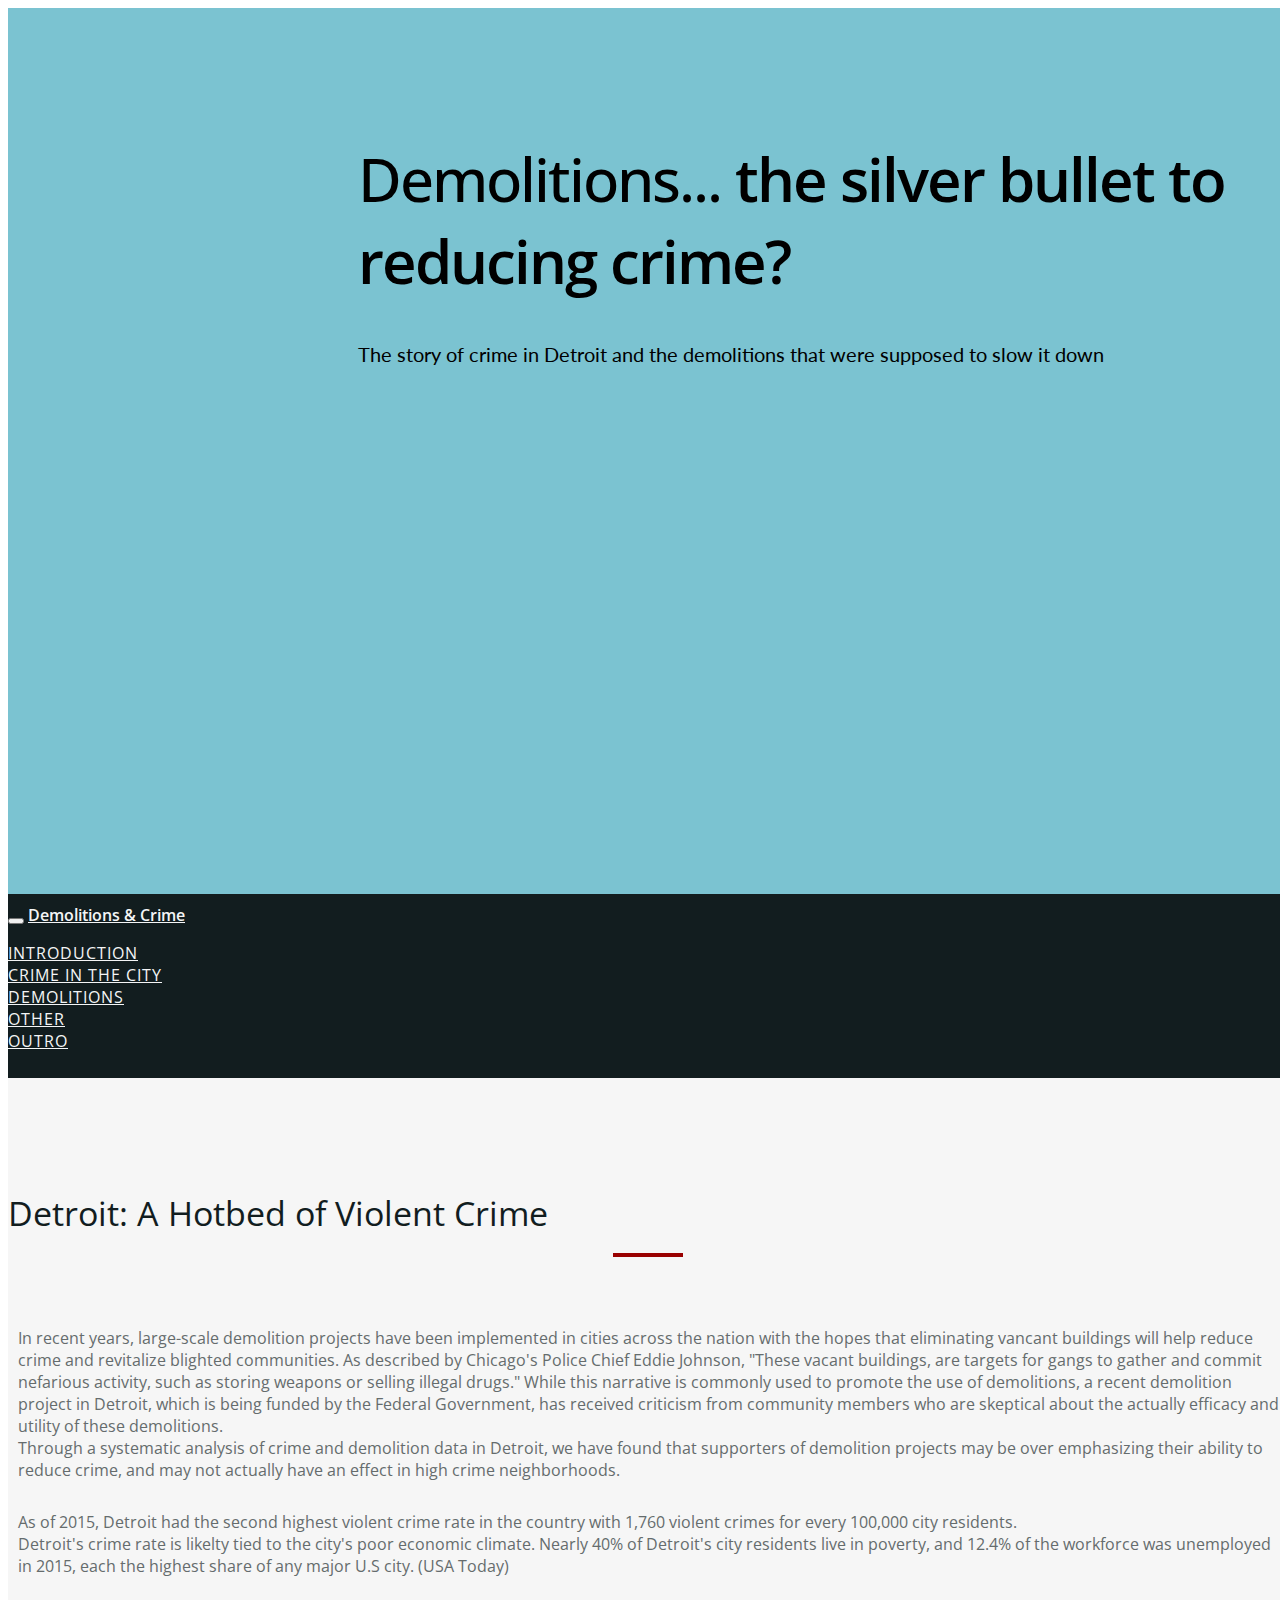
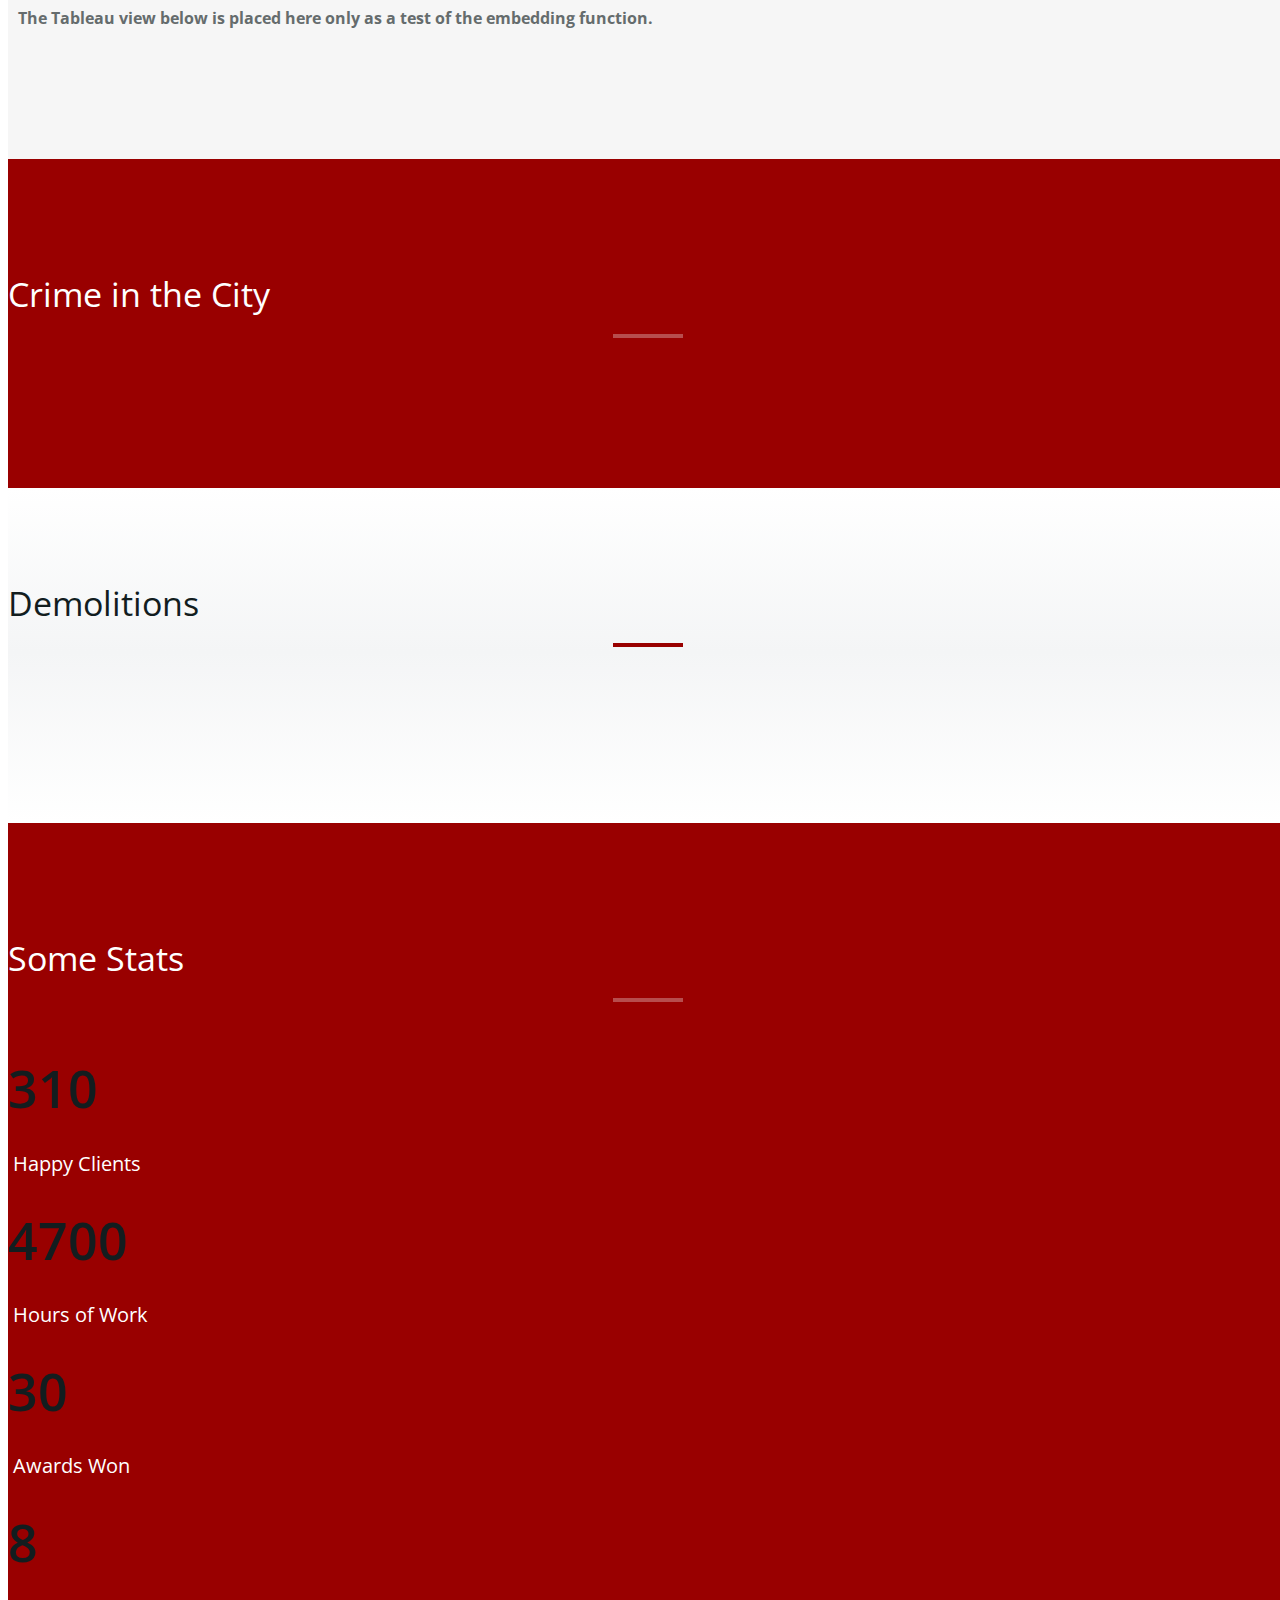
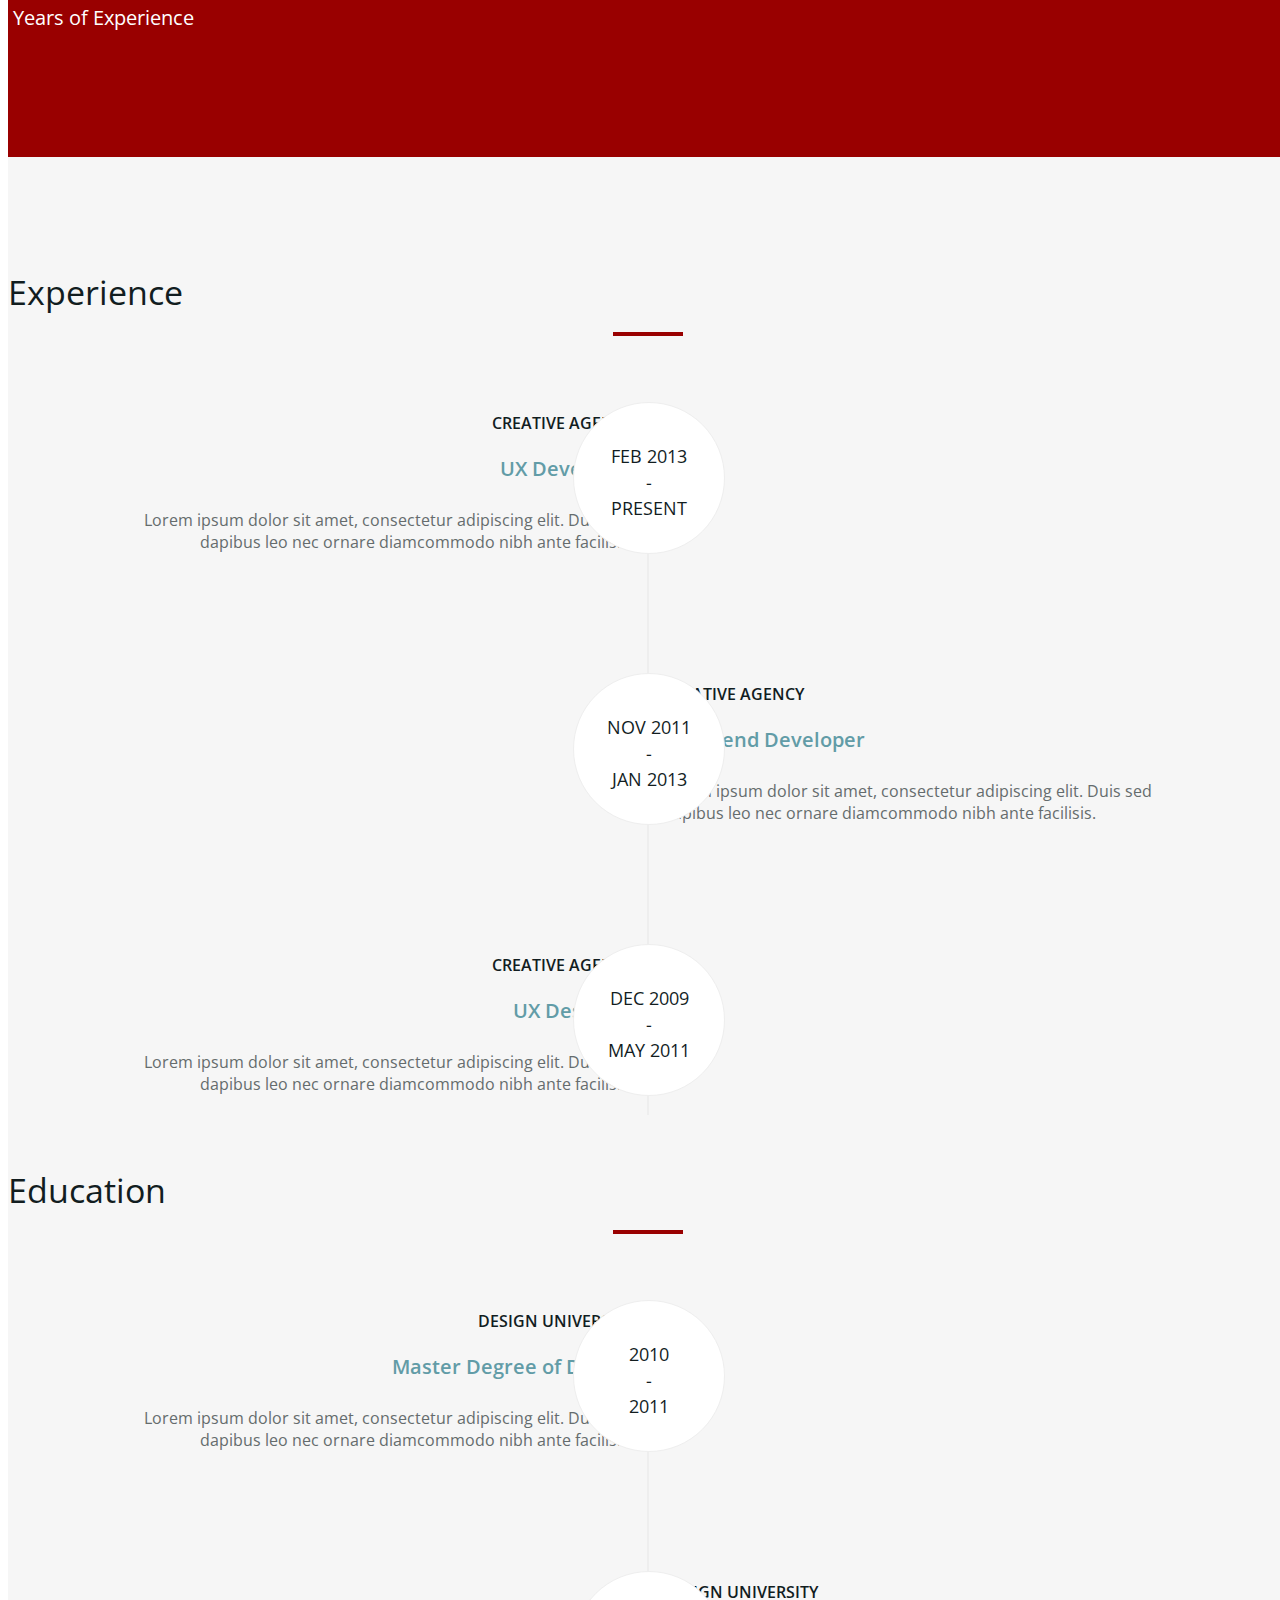
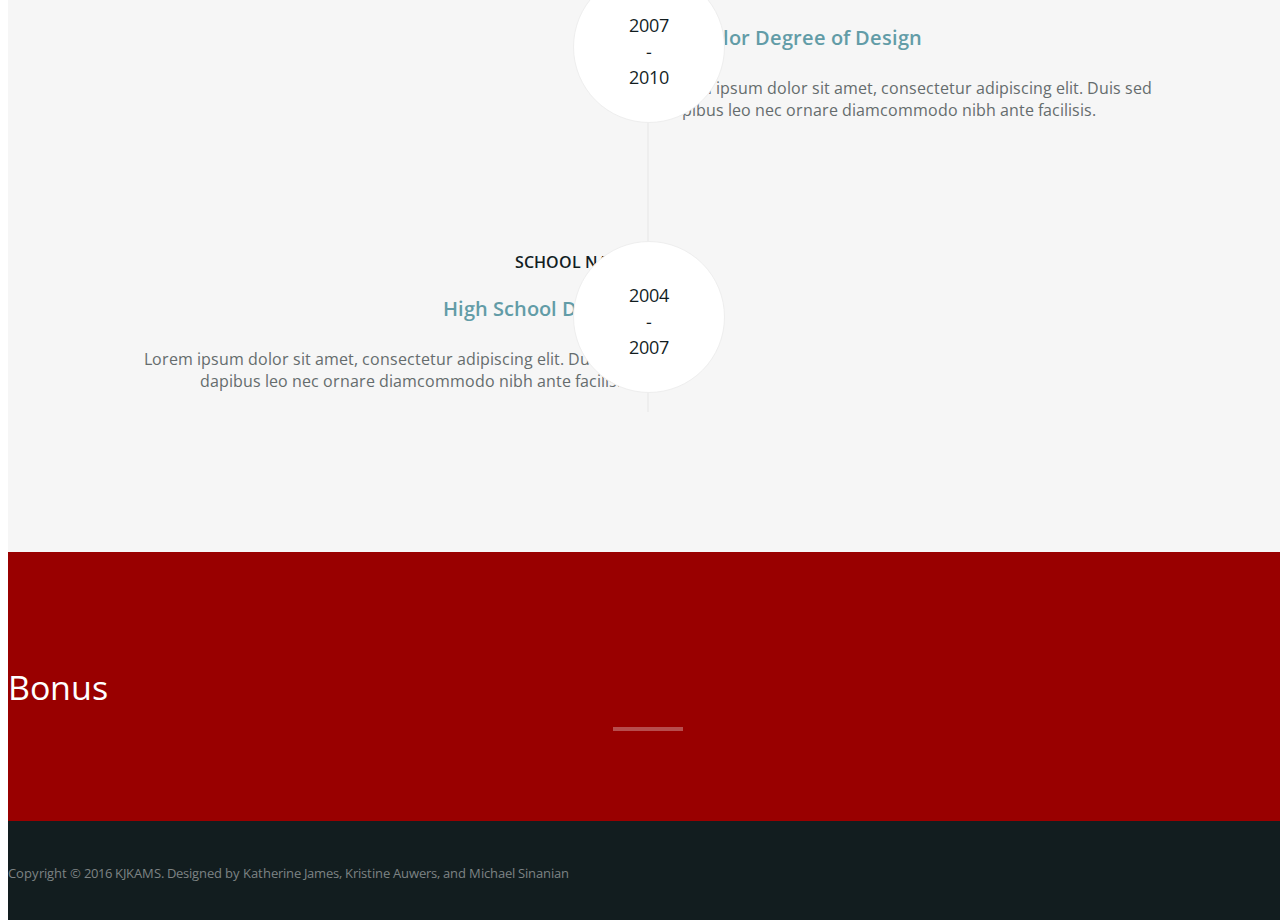
==== commit 1580404f: "changes" ====
--- a/index.html
+++ b/index.html
@@ -1,146 +1,332 @@
-<!DOCTYPE html>
-<html lang="en">
-
-<head>
-
-    <meta charset="utf-8">
-    <meta http-equiv="X-UA-Compatible" content="IE=edge">
-    <meta name="viewport" content="width=device-width, initial-scale=1">
-    <meta name="description" content="">
-    <meta name="author" content="">
-
-    <title>DETROIT CRIME PROJECT TEST PAGE</title>
-
-    <!-- Bootstrap Core CSS -->
-    <link href="css/bootstrap.min.css" rel="stylesheet">
-
-    <!-- Custom CSS -->
-    <link href="css/scrolling-nav.css" rel="stylesheet">
-
-    <!-- HTML5 Shim and Respond.js IE8 support of HTML5 elements and media queries -->
-    <!-- WARNING: Respond.js doesn't work if you view the page via file:// -->
-    <!--[if lt IE 9]>
-        <script src="https://oss.maxcdn.com/libs/html5shiv/3.7.0/html5shiv.js"></script>
-        <script src="https://oss.maxcdn.com/libs/respond.js/1.4.2/respond.min.js"></script>
-    <![endif]-->
-
-</head>
-
-<!-- The #page-top ID is part of the scrolling feature - the data-spy and data-target are part of the built-in Bootstrap scrollspy function -->
-
-<body id="page-top" data-spy="scroll" data-target=".navbar-fixed-top">
-
-    <!-- Navigation -->
-    <nav class="navbar navbar-default navbar-fixed-top" role="navigation">
-        <div class="container">
-            <div class="navbar-header page-scroll">
-                <button type="button" class="navbar-toggle" data-toggle="collapse" data-target=".navbar-ex1-collapse">
-                    <span class="sr-only">Toggle navigation</span>
-                    <span class="icon-bar"></span>
-                    <span class="icon-bar"></span>
-                    <span class="icon-bar"></span>
-                </button>
-                <a class="navbar-brand page-scroll" href="#page-top">Start Bootstrap</a>
-            </div>
-
-            <!-- Collect the nav links, forms, and other content for toggling -->
-            <div class="collapse navbar-collapse navbar-ex1-collapse">
-                <ul class="nav navbar-nav">
-                    <!-- Hidden li included to remove active class from about link when scrolled up past about section -->
-                    <li class="hidden">
-                        <a class="page-scroll" href="#page-top"></a>
-                    </li>
-                    <li>
-                        <a class="page-scroll" href="#about">About</a>
-                    </li>
-                    <li>
-                        <a class="page-scroll" href="#services">Services</a>
-                    </li>
-                    <li>
-                        <a class="page-scroll" href="#contact">Contact</a>
-                    </li>
-                </ul>
-            </div>
-            <!-- /.navbar-collapse -->
-        </div>
-        <!-- /.container -->
-    </nav>
-
-    <!-- Intro Section -->
-    <section id="intro" class="intro-section">
-        <div class="container">
-            <div class="row">
-                <div class="col-lg-12">
-                    <h1>Scrolling Nav</h1>
-                    <p><strong>Usage Instructions:</strong> Make sure to include the <code>scrolling-nav.js</code>, <code>jquery.easing.min.js</code>, and <code>scrolling-nav.css</code> files. To make a link smooth scroll to another section on the page, give the link the <code>.page-scroll</code> class and set the link target to a corresponding ID on the page.</p>
-
-<!--                     <div class='tableauPlaceholder' id='viz1481338344192' style='position: relative'><noscript><a href='#'><img alt='HIGH CRIME NEIGH ' src='https:&#47;&#47;public.tableau.com&#47;static&#47;images&#47;ou&#47;output_analysis&#47;HIGHCRIMENEIGH&#47;1_rss.png'style='border: none' /></a></noscript><object class='tableauViz'  style='display:none;'>
-                        <param name='host_url' value='https%3A%2F%2Fpublic.tableau.com%2F' />
-                        <param name='site_root' value='' />
-                        <param name='name' value='output_analysis&#47;HIGHCRIMENEIGH' />
-                        <param name='tabs' value='no' /><param name='toolbar' value='yes' />
-                        <param name='static_image' value='https:&#47;&#47;public.tableau.com&#47;static&#47;images&#47;ou&#47;output_analysis&#47;HIGHCRIMENEIGH&#47;1.png' />
-                        <param name='animate_transition' value='yes' /><param name='display_static_image' value='yes' /><param name='display_spinner' value='yes' />
-                        <param name='display_overlay' value='yes' /><param name='display_count' value='yes' /></object>
-                    </div>
-                    <script type='text/javascript'>
-                        var divElement = document.getElementById('viz1481338344192');
-                        var vizElement = divElement.getElementsByTagName('object')[0];
-                        vizElement.style.width='100%';vizElement.style.height=(divElement.offsetWidth*0.75)+'px';
-                        var scriptElement = document.createElement('script');
-                        scriptElement.src = 'https://public.tableau.com/javascripts/api/viz_v1.js';
-                        vizElement.parentNode.insertBefore(scriptElement, vizElement);
-                    </script> -->
-<div class='tableauPlaceholder' id='viz1481341717545' style='position: relative'><noscript><a href='#'><img alt='Dashboard 1 ' src='https:&#47;&#47;public.tableau.com&#47;static&#47;images&#47;ou&#47;output_analysis&#47;Dashboard1&#47;1_rss.png' style='border: none' /></a></noscript><object class='tableauViz'  style='display:none;'><param name='host_url' value='https%3A%2F%2Fpublic.tableau.com%2F' /> <param name='site_root' value='' /><param name='name' value='output_analysis&#47;Dashboard1' /><param name='tabs' value='no' /><param name='toolbar' value='yes' /><param name='static_image' value='https:&#47;&#47;public.tableau.com&#47;static&#47;images&#47;ou&#47;output_analysis&#47;Dashboard1&#47;1.png' /> <param name='animate_transition' value='yes' /><param name='display_static_image' value='yes' /><param name='display_spinner' value='yes' /><param name='display_overlay' value='yes' /><param name='display_count' value='yes' /></object></div>                <script type='text/javascript'>                    var divElement = document.getElementById('viz1481341717545');                    var vizElement = divElement.getElementsByTagName('object')[0];                    vizElement.style.width='804px';vizElement.style.height='669px';                    var scriptElement = document.createElement('script');                    scriptElement.src = 'https://public.tableau.com/javascripts/api/viz_v1.js';                    vizElement.parentNode.insertBefore(scriptElement, vizElement);                </script>
-                    <a class="btn btn-default page-scroll" href="#about">Click Me to Scroll Down!</a>
-                </div>
-            </div>
-        </div>
-    </section>
-
-    <!-- About Section -->
-    <section id="about" class="about-section">
-        <div class="container">
-            <div class="row">
-                <div class="col-lg-12">
-                    <h1>About Section</h1>
-                </div>
-            </div>
-        </div>
-    </section>
-
-    <!-- Services Section -->
-    <section id="services" class="services-section">
-        <div class="container">
-            <div class="row">
-                <div class="col-lg-12">
-                    <h1>Services Section</h1>
-                </div>
-            </div>
-        </div>
-    </section>
-
-    <!-- Contact Section -->
-    <section id="contact" class="contact-section">
-        <div class="container">
-            <div class="row">
-                <div class="col-lg-12">
-                    <h1>Contact Section</h1>
-                </div>
-            </div>
-        </div>
-    </section>
-
-    <!-- jQuery -->
-    <script src="js/jquery.js"></script>
-
-    <!-- Bootstrap Core JavaScript -->
-    <script src="js/bootstrap.min.js"></script>
-
-    <!-- Scrolling Nav JavaScript -->
-    <script src="js/jquery.easing.min.js"></script>
-    <script src="js/scrolling-nav.js"></script>
-
-</body>
-
-</html>
+<!DOCTYPE html>
+<html lang="en">
+<head>
+<meta charset="utf-8">
+<meta name="viewport" content="width=device-width, initial-scale=1">
+<title>Crime and Demolitions in Detroit</title>
+<meta name="description" content="">
+<meta name="author" content="">
+
+<!-- Favicons
+    ================================================== -->
+<link rel="shortcut icon" href="img/favicon.ico" type="image/x-icon">
+<link rel="apple-touch-icon" href="img/apple-touch-icon.png">
+<link rel="apple-touch-icon" sizes="72x72" href="img/apple-touch-icon-72x72.png">
+<link rel="apple-touch-icon" sizes="114x114" href="img/apple-touch-icon-114x114.png">
+
+<!-- Bootstrap -->
+<link rel="stylesheet" type="text/css"  href="css/bootstrap.css">
+<link rel="stylesheet" type="text/css" href="fonts/font-awesome/css/font-awesome.css">
+
+<!-- Stylesheet
+    ================================================== -->
+<link rel="stylesheet" type="text/css"  href="css/style.css">
+<link rel="stylesheet" type="text/css" href="css/prettyPhoto.css">
+<link href='http://fonts.googleapis.com/css?family=Lato:400,700,900,300' rel='stylesheet' type='text/css'>
+<link href='http://fonts.googleapis.com/css?family=Open+Sans:400,700,800,600,300' rel='stylesheet' type='text/css'>
+<script type="text/javascript" src="js/modernizr.custom.js"></script>
+
+<!-- HTML5 shim and Respond.js for IE8 support of HTML5 elements and media queries -->
+<!-- WARNING: Respond.js doesn't work if you view the page via file:// -->
+<!--[if lt IE 9]>
+      <script src="https://oss.maxcdn.com/html5shiv/3.7.2/html5shiv.min.js"></script>
+      <script src="https://oss.maxcdn.com/respond/1.4.2/respond.min.js"></script>
+    <![endif]-->
+</head>
+<body id="page-top" data-spy="scroll" data-target=".navbar-fixed-top">
+
+<!-- Header -->
+<header id="header">
+  <div class="intro">
+    <div class="container">
+      <div class="row">
+        <div class="intro-text">
+          <h1> Demolitions... <span class="name">the silver bullet to reducing crime?</span></h1>
+          <p> The story of crime in Detroit and the demolitions that were supposed to slow it down</p>
+          <br> <br> <br><br> <br> <br><br> <br> <br>
+      </div>
+    </div>
+  </div>
+</header>
+<!-- Navigation -->
+<div id="nav">
+  <nav class="navbar navbar-custom">
+    <div class="container">
+      <div class="navbar-header">
+        <button type="button" class="navbar-toggle" data-toggle="collapse" data-target=".navbar-main-collapse"> <i class="fa fa-bars"></i> </button>
+        <a class="navbar-brand page-scroll" href="#page-top">Demolitions & Crime</a> </div>
+
+      <!-- Collect the nav links, forms, and other content for toggling -->
+      <div class="collapse navbar-collapse navbar-right navbar-main-collapse">
+        <ul class="nav navbar-nav">
+          <!-- Hidden li included to remove active class from about link when scrolled up past about section -->
+          <li class="hidden"> <a href="#page-top"></a> </li>
+          <li> <a class="page-scroll" href="#about">Introduction</a> </li>
+          <li> <a class="page-scroll" href="#crime">Crime in the City</a> </li>
+          <li> <a class="page-scroll" href="#demolition">Demolitions</a> </li>
+          <li> <a class="page-scroll" href="#resume">Other</a> </li>
+          <li> <a class="page-scroll" href="#contact">Outro</a> </li>
+        </ul>
+      </div>
+    </div>
+  </nav>
+</div>
+<!-- About Section -->
+<div id="about">
+  <div class="container">
+    <div class="section-title text-center center">
+      <h2>Detroit: A Hotbed of Violent Crime</h2>
+         <hr>
+    </div>
+    <div class="row">
+        <div class="about-text">
+         <p>In recent years, large-scale demolition projects have been implemented in cities across the nation with the hopes that eliminating
+              vancant buildings will help reduce crime and revitalize blighted communities. As described by Chicago's Police Chief Eddie Johnson,
+              "These vacant buildings, are targets for gangs to gather and commit nefarious activity, such as storing weapons or
+              selling illegal drugs." While this narrative is commonly used to promote the use of demolitions, a recent demolition project in Detroit,
+              which is being funded by the Federal Government, has received criticism from community members who are skeptical about the actually efficacy
+              and utility of these demolitions.
+              <br>
+              Through a systematic analysis of crime and demolition data in Detroit, we have found that supporters of
+              demolition projects may be over emphasizing their ability to reduce crime, and may not actually have an effect in high crime neighborhoods.</p>
+         <p>As of 2015, Detroit had the second highest violent crime rate in the country with 1,760
+          violent crimes for every 100,000 city residents.
+            <br>
+          Detroit's crime rate is likelty tied to the city's poor economic climate. Nearly 40% of Detroit's
+          city residents live in poverty, and 12.4% of the workforce was unemployed in 2015, each the
+             highest share of any major U.S city. (USA Today)</p>
+          <p><b>The Tableau view below is placed here only as a test of the embedding function.</b></p>
+        </div>
+      </div>
+      <div class='tableauPlaceholder' id='viz1481338344192' style='position: relative'><noscript><a href='#'><img alt='HIGH CRIME NEIGH '
+                src='https:&#47;&#47;public.tableau.com&#47;static&#47;images&#47;ou&#47;output_analysis&#47;HIGHCRIMENEIGH&#47;1_rss.png'
+                   style='border: none' /></a></noscript><object class='tableauViz'  style='display:none;'><param name='host_url'
+                value='https%3A%2F%2Fpublic.tableau.com%2F' /> <param name='site_root' value='' /><param name='name' value='output_analysis&#47;HIGHCRIMENEIGH' />
+                <param name='tabs' value='no' /><param name='toolbar' value='yes' />
+            <param name='static_image' value='https:&#47;&#47;public.tableau.com&#47;static&#47;images&#47;ou&#47;output_analysis&#47;HIGHCRIMENEIGH&#47;1.png' />
+            <param name='animate_transition' value='yes' /><param name='display_static_image' value='yes' /><param name='display_spinner' value='yes' />
+            <param name='display_overlay' value='yes' /><param name='display_count' value='yes' /></object>
+       </div>
+        <script type='text/javascript'>
+        var divElement = document.getElementById('viz1481338344192');
+        var vizElement = divElement.getElementsByTagName('object')[0];
+        vizElement.style.width='100%';vizElement.style.height=(divElement.offsetWidth*0.75)+'px';
+        var scriptElement = document.createElement('script');
+        scriptElement.src = 'https://public.tableau.com/javascripts/api/viz_v1.js';
+        vizElement.parentNode.insertBefore(scriptElement, vizElement);
+        </script>
+  </div>
+</div>
+<!-- Crime Section -->
+<div id="crime" class="text-center">
+  <div class="container">
+    <div class="section-title center">
+      <h2>Crime in the City</h2>
+      <hr>
+    </div>
+    </div>
+  </div>
+</div>
+<!-- Demolition Section -->
+<div id="demolition">
+  <div class="container">
+    <div class="section-title text-center center">
+      <h2>Demolitions</h2>
+      <hr>
+    </div>
+    <div class="categories">
+      <ul class="cat">
+      </ul>
+      <div class="clearfix"></div>
+    </div>
+    <div class="row">
+    </div>
+  </div>
+</div>
+<!-- Achievements Section -->
+<div id="achievements" class="text-center">
+  <div class="container">
+    <div class="section-title center">
+      <h2>Some Stats</h2>
+      <hr>
+    </div>
+    <div class="row">
+      <div class="col-md-3 col-sm-3 wow fadeInDown" data-wow-delay="200ms">
+        <div class="achievement-box"> <span class="count">310</span>
+          <h4>Happy Clients</h4>
+        </div>
+      </div>
+      <div class="col-md-3 col-sm-3 wow fadeInDown" data-wow-delay="400ms">
+        <div class="achievement-box"> <span class="count">4700</span>
+          <h4>Hours of Work</h4>
+        </div>
+      </div>
+      <div class="col-md-3 col-sm-3 wow fadeInDown" data-wow-delay="600ms">
+        <div class="achievement-box"> <span class="count">30</span>
+          <h4>Awards Won</h4>
+        </div>
+      </div>
+      <div class="col-md-3 col-sm-3 wow fadeInDown" data-wow-delay="800ms">
+        <div class="achievement-box"> <span class="count">8</span>
+          <h4>Years of Experience</h4>
+        </div>
+      </div>
+    </div>
+  </div>
+</div>
+<!-- Resume Section -->
+<div id="resume" class="text-center">
+  <div class="container">
+    <div class="section-title center">
+      <h2>Experience</h2>
+      <hr>
+    </div>
+    <div class="row">
+      <div class="col-lg-12">
+        <ul class="timeline">
+          <li>
+            <div class="timeline-image">
+              <h4>Feb 2013 <br>
+                - <br>
+                Present </h4>
+            </div>
+            <div class="timeline-panel">
+              <div class="timeline-heading">
+                <h4>Creative Agency</h4>
+                <h4 class="subheading">UX Developer</h4>
+              </div>
+              <div class="timeline-body">
+                <p>Lorem ipsum dolor sit amet, consectetur adipiscing elit. Duis sed dapibus leo nec ornare diamcommodo nibh ante facilisis.</p>
+              </div>
+            </div>
+          </li>
+          <li class="timeline-inverted">
+            <div class="timeline-image">
+              <h4>Nov 2011 <br>
+                - <br>
+                Jan 2013 </h4>
+            </div>
+            <div class="timeline-panel">
+              <div class="timeline-heading">
+                <h4>Creative Agency</h4>
+                <h4 class="subheading">Front-end Developer</h4>
+              </div>
+              <div class="timeline-body">
+                <p>Lorem ipsum dolor sit amet, consectetur adipiscing elit. Duis sed dapibus leo nec ornare diamcommodo nibh ante facilisis.</p>
+              </div>
+            </div>
+          </li>
+          <li>
+            <div class="timeline-image">
+              <h4>Dec 2009 <br>
+                - <br>
+                May 2011 </h4>
+            </div>
+            <div class="timeline-panel">
+              <div class="timeline-heading">
+                <h4>Creative Agency</h4>
+                <h4 class="subheading">UX Designer</h4>
+              </div>
+              <div class="timeline-body">
+                <p>Lorem ipsum dolor sit amet, consectetur adipiscing elit. Duis sed dapibus leo nec ornare diamcommodo nibh ante facilisis.</p>
+              </div>
+            </div>
+          </li>
+        </ul>
+      </div>
+    </div>
+  </div>
+  <div class="container">
+    <div class="section-title center">
+      <h2>Education</h2>
+      <hr>
+    </div>
+    <div class="row">
+      <div class="col-lg-12">
+        <ul class="timeline">
+
+          <!-- Education Section-->
+
+          <li>
+            <div class="timeline-image">
+              <h4>2010 <br>
+                - <br>
+                2011 </h4>
+            </div>
+            <div class="timeline-panel">
+              <div class="timeline-heading">
+                <h4>Design University</h4>
+                <h4 class="subheading">Master Degree of Design</h4>
+              </div>
+              <div class="timeline-body">
+                <p>Lorem ipsum dolor sit amet, consectetur adipiscing elit. Duis sed dapibus leo nec ornare diamcommodo nibh ante facilisis.</p>
+              </div>
+            </div>
+          </li>
+          <li class="timeline-inverted">
+            <div class="timeline-image">
+              <h4>2007 <br>
+                - <br>
+                2010 </h4>
+            </div>
+            <div class="timeline-panel">
+              <div class="timeline-heading">
+                <h4>Design University</h4>
+                <h4 class="subheading">Bachelor Degree of Design</h4>
+              </div>
+              <div class="timeline-body">
+                <p>Lorem ipsum dolor sit amet, consectetur adipiscing elit. Duis sed dapibus leo nec ornare diamcommodo nibh ante facilisis.</p>
+              </div>
+            </div>
+          </li>
+          <li>
+            <div class="timeline-image">
+              <h4>2004 <br>
+                - <br>
+                2007 </h4>
+            </div>
+            <div class="timeline-panel">
+              <div class="timeline-heading">
+                <h4>School Name</h4>
+                <h4 class="subheading">High School Degree</h4>
+              </div>
+              <div class="timeline-body">
+                <p class="text-muted">Lorem ipsum dolor sit amet, consectetur adipiscing elit. Duis sed dapibus leo nec ornare diamcommodo nibh ante facilisis.</p>
+              </div>
+            </div>
+          </li>
+        </ul>
+      </div>
+    </div>
+  </div>
+</div>
+<!-- Bonus Section -->
+<div id="contact" class="text-center">
+  <div class="container">
+    <div class="section-title center">
+      <h2>Bonus</h2>
+      <hr>
+    </div>
+    </div>
+  </div>
+</div>
+<div id="footer">
+  <div class="container text-center">
+    <div class="fnav">
+      <p>Copyright &copy; 2016 KJKAMS. Designed by Katherine James, Kristine Auwers, and Michael Sinanian</a></p>
+    </div>
+  </div>
+</div>
+<script type="text/javascript" src="js/jquery.1.11.1.js"></script>
+<script type="text/javascript" src="js/bootstrap.js"></script>
+<script type="text/javascript" src="js/SmoothScroll.js"></script>
+<script type="text/javascript" src="js/easypiechart.js"></script>
+<script type="text/javascript" src="js/jquery.prettyPhoto.js"></script>
+<script type="text/javascript" src="js/jquery.isotope.js"></script>
+<script type="text/javascript" src="js/jquery.counterup.js"></script>
+<script type="text/javascript" src="js/waypoints.js"></script>
+<script type="text/javascript" src="js/jqBootstrapValidation.js"></script>
+<script type="text/javascript" src="js/contact_me.js"></script>
+<script type="text/javascript" src="js/main.js"></script>
+</body>
+</html>
--- a/css/style.css
+++ b/css/style.css
@@ -0,0 +1,743 @@
+body, html {
+	font-family: 'Open Sans', sans-serif;
+	text-rendering: optimizeLegibility !important;
+	-webkit-font-smoothing: antialiased !important;
+	color: #656c6d;
+	width: 100% !important;
+	height: 100% !important;
+}
+h1 {
+	font-weight: 700;
+}
+h1 strong {
+	font-weight: 900;
+}
+h2 {
+	line-height: 20px;
+	margin: 0;
+	color: #121d1f;
+	font-weight: 400;
+	margin-bottom: 30px;
+	font-size: 34px;
+}
+h3, h4 {
+	color: #121d1f;
+	font-size: 20px;
+	font-weight: 600;
+}
+h5 {
+	text-transform: uppercase;
+	font-weight: 700;
+	line-height: 20px;
+}
+p.intro {
+	font-size: 16px;
+	margin: 12px 0 0;
+	line-height: 24px;
+	font-family: 'Open Sans', sans-serif;
+}
+a {
+	color: #333;
+}
+a:hover, a:focus {
+	text-decoration: none;
+	color: #7bc3d1;
+}
+ul, ol {
+	list-style: none;
+}
+.clearfix:after {
+	visibility: hidden;
+	display: block;
+	font-size: 0;
+	content: " ";
+	clear: both;
+	height: 0;
+}
+.clearfix {
+	display: inline-block;
+}
+* html .clearfix {
+	height: 1%;
+}
+.clearfix {
+	display: block;
+}
+ul, ol {
+	padding: 0;
+	webkit-padding: 0;
+	moz-padding: 0;
+}
+hr {
+	height: 4px;
+	width: 70px;
+	text-align: center;
+	position: relative;
+	background: #990000;
+	margin: 0 auto;
+	margin-bottom: 5px;
+	border: 0;
+}
+/* Navigation */
+#nav {
+	z-index: 9999;
+}
+#nav.affix {
+	position: fixed;
+	top: 0;
+	width: 100%
+}
+.navbar-custom {
+	margin-bottom: 0;
+	background-color: #121d1f;
+	border-radius: 0px;
+	padding: 10px 0;
+}
+.navbar-custom .navbar-brand {
+	font-weight: 600;
+}
+.navbar-custom .navbar-brand:focus {
+	outline: 0;
+}
+.navbar-custom .navbar-brand .navbar-toggle {
+	padding: 4px 6px;
+	font-size: 16px;
+	color: #fff;
+}
+.navbar-custom .navbar-brand .navbar-toggle:focus, .navbar-custom .navbar-brand .navbar-toggle:active {
+	outline: 0;
+}
+.navbar-custom a {
+	color: #f4f5f6;
+}
+.navbar-custom .nav li a {
+	text-transform: uppercase;
+	letter-spacing: 1px;
+	-webkit-transition: background .3s ease-in-out;
+	-moz-transition: background .3s ease-in-out;
+	transition: background .3s ease-in-out;
+}
+.navbar-custom .nav li a:hover {
+	outline: 0;
+	color: #7bc3d1;
+	background-color: transparent;
+}
+.navbar-custom .nav li a:focus, .navbar-custom .nav li a:active {
+	outline: 0;
+	background-color: transparent;
+	color: #7bc3d1;
+}
+.navbar-custom .nav li.active {
+	outline: 0;
+}
+.navbar-custom .nav li.active a {
+	background-color: rgba(255,255,255,.3);
+}
+.navbar-custom .nav li.active a:hover {
+	color: #fff;
+}
+.btn-default {
+	color: #fff;
+	background-color: transparent;
+	border-color: #fff;
+	padding: 10px 20px;
+	margin: 0;
+	font-size: 16px;
+	border-radius: 0;
+}
+.btn-default:hover, .btn-default:focus, .btn-default.focus, .btn-default:active, .btn-default.active {
+	color: #fff;
+	background-color: #121d1f;
+	border-color: #121d1f;
+}
+.btn-primary {
+	color: #fff;
+	background-color: #121d1f;
+	padding: 10px 20px;
+	border-color: #121d1f;
+	border-radius: 0;
+}
+.btn-primary:hover, .btn-primary:focus, .btn-primary.focus, .btn-primary:active, .btn-primary.active {
+	color: #fff;
+	background-color: #7bc3d1;
+	border-color: #7bc3d1;
+}
+.btn-primary i.fa {
+	margin-right: 10px;
+}
+/* Home Section */
+.intro {
+	display: table;
+	width: 100%;
+	height: auto;
+	padding: 90px 0;
+	text-align: center;
+	color: #fff;
+	background: url(../img/detroit-destroyed.jpg) no-repeat center top;
+/*	opacity: 0.5;*/
+	background-color: #7bc3d1;
+	-webkit-background-size: cover;
+	-moz-background-size: cover;
+	background-size: cover;
+	-o-background-size: cover;
+}
+.section-title.center {
+	padding: 25px 0 45px 0;
+}
+/* About Section */
+#about {
+	padding: 100px 0;
+	background: #f6f6f6;
+}
+#about .about-text {
+	margin-left: 10px;
+}
+#about img {
+	border-radius: 50%;
+	width: 200px;
+	height: 200px;
+	display: inline-block;
+}
+#about p {
+	margin-top: 20px;
+	margin-bottom: 30px;
+}
+/* Crime Section */
+#crime {
+	padding: 100px 0;
+	background: #990000;
+}
+#crime h2 {
+	color: #fff;
+}
+#crime hr {
+	background: rgba(255,255,255,0.3);
+}
+#crime .crime {
+	margin-bottom: 40px;
+	text-align: center;
+	padding: 0px;
+}
+#crime .crime h4 {
+	font-weight: 600;
+	color: #fff;
+}
+.chart {
+	position: relative;
+	display: inline-block;
+	width: 152px;
+	height: 152px;
+	margin-bottom: 26px;
+	text-align: center;
+}
+.chart canvas {
+	position: absolute;
+	top: 0;
+	left: 0;
+}
+.percent {
+	display: inline-block;
+	font-size: 21px;
+	color: #121d1f;
+	line-height: 152px;
+	z-index: 2;
+}
+.percent:after {
+	content: '%';
+	margin-left: 0.1em;
+	font-size: .8em;
+}
+/* Demolition Section */
+#demolition {
+	padding: 80px 0;
+	background: #ffffff; /* Old browsers */
+	background: -moz-linear-gradient(top, #ffffff 0%, #f4f5f6 49%, #ffffff 100%); /* FF3.6+ */
+	background: -webkit-gradient(linear, left top, left bottom, color-stop(0%, #ffffff), color-stop(49%, #f4f5f6), color-stop(100%, #ffffff)); /* Chrome,Safari4+ */
+	background: -webkit-linear-gradient(top, #ffffff 0%, #f4f5f6 49%, #ffffff 100%); /* Chrome10+,Safari5.1+ */
+	background: -o-linear-gradient(top, #ffffff 0%, #f4f5f6 49%, #ffffff 100%); /* Opera 11.10+ */
+	background: -ms-linear-gradient(top, #ffffff 0%, #f4f5f6 49%, #ffffff 100%); /* IE10+ */
+	background: linear-gradient(to bottom, #ffffff 0%, #f4f5f6 49%, #ffffff 100%); /* W3C */
+filter: progid:DXImageTransform.Microsoft.gradient( startColorstr='#ffffff', endColorstr='#ffffff', GradientType=0 ); /* IE6-9 */
+}
+.categories {
+	padding-bottom: 30px;
+	text-align: center;
+}
+ul.cat li {
+	display: inline-block;
+}
+ol.type li {
+	display: inline-block;
+	margin-left: 20px;
+}
+ol.type li a {
+	background: #7bc3d1;
+	color: #fff;
+	padding: 6px 14px;
+}
+ol.type li a.active {
+	background: #121d1f;
+	color: #fff;
+}
+ol.type li a:hover {
+	background: #121d1f;
+	color: #fff;
+}
+.isotope-item {
+	z-index: 2
+}
+.isotope-hidden.isotope-item {
+	z-index: 1
+}
+.isotope, .isotope .isotope-item {
+	/* change duration value to whatever you like */
+	-webkit-transition-duration: 0.8s;
+	-moz-transition-duration: 0.8s;
+	transition-duration: 0.8s;
+}
+.isotope-item {
+	margin-right: -1px;
+	-webkit-backface-visibility: hidden;
+	backface-visibility: hidden;
+}
+.isotope {
+	-webkit-backface-visibility: hidden;
+	backface-visibility: hidden;
+	-webkit-transition-property: height, width;
+	-moz-transition-property: height, width;
+	transition-property: height, width;
+}
+.isotope .isotope-item {
+	-webkit-backface-visibility: hidden;
+	backface-visibility: hidden;
+	-webkit-transition-property: -webkit-transform, opacity;
+	-moz-transition-property: -moz-transform, opacity;
+	transition-property: transform, opacity;
+}
+.demolition-item {
+	margin: 15px 0;
+	-webkit-transition: all 0.5s ease-out;
+	-moz-transition: all 0.5s ease-out;
+	-ms-transition: all 0.5s ease-out;
+	-o-transition: all 0.5s ease-out;
+	transition: all 0.5s ease-out;
+}
+.demolition-item:hover {
+	-webkit-transform: scale(1.1);
+	-moz-transform: scale(1.1);
+	-ms-transform: scale(1.1);
+	-o-transform: scale(1.1);
+	transform: scale(1.1);
+}
+.demolition-item .hover-bg {
+	height: 260px;
+	overflow: hidden;
+	position: relative;
+}
+.hover-bg .hover-text {
+	position: absolute;
+	text-align: center;
+	margin: 0 auto;
+	color: #ffffff;
+	background: rgba(0, 0, 0, 0.66);
+	padding: 33% 0 0 0;
+	height: 100%;
+	width: 100%;
+	opacity: 0;
+	transition: all 0.5s;
+}
+.hover-bg .hover-text>h4 {
+	opacity: 0;
+	color: #fff;
+	font-weight: 400;
+	-webkit-transform: translateY(100%);
+	transform: translateY(100%);
+	transition: all 0.3s;
+}
+.hover-bg:hover .hover-text>h4 {
+	opacity: 1;
+	-webkit-backface-visibility: hidden;
+	-webkit-transform: translateY(0);
+	transform: translateY(0);
+}
+.hover-bg .hover-text>i {
+	opacity: 0;
+	-webkit-transform: translateY(0);
+	transform: translateY(0);
+	transition: all 0.3s;
+}
+.hover-bg:hover .hover-text>i {
+	opacity: 1;
+	-webkit-backface-visibility: hidden;
+	-webkit-transform: translateY(100%);
+	transform: translateY(100%);
+}
+.hover-bg:hover .hover-text {
+	opacity: 1;
+}
+#demolition i.fa {
+	font-size: 20px;
+	padding: 5px;
+	color: #E87E04;
+}
+/* Achivements Section */
+#achievements {
+	padding: 100px 0;
+	background: #990000;
+}
+#achievements h2 {
+	color: #fff;
+}
+#achievements hr {
+	background: rgba(255,255,255,0.3);
+}
+.achievement-box h4 {
+	color: #fff;
+	font-size: 20px;
+	font-weight: 400;
+	margin-left: 5px;
+}
+.achievement-box span.count {
+	font-size: 52px;
+	font-weight: 600;
+	display: block;
+	color: #121d1f;
+	padding: 0;
+	margin: 0;
+}
+/* Resume Section */
+#resume {
+	padding: 100px 0;
+	background: #f6f6f6;
+}
+.timeline {
+	position: relative;
+	padding: 0;
+	list-style: none;
+}
+.timeline:before {
+	content: "";
+	position: absolute;
+	top: 0;
+	bottom: 0;
+	left: 40px;
+	width: 2px;
+	margin-left: -1.5px;
+	background-color: #eee;
+}
+.timeline>li {
+	position: relative;
+	margin-bottom: 50px;
+	min-height: 50px;
+}
+.timeline>li:before, .timeline>li:after {
+	content: " ";
+	display: table;
+}
+.timeline>li:after {
+	clear: both;
+}
+.timeline>li .timeline-panel {
+	float: right;
+	position: relative;
+	width: 100%;
+	padding: 0 20px 0 100px;
+	text-align: left;
+}
+.timeline>li .timeline-panel:before {
+	right: auto;
+	left: -15px;
+	border-right-width: 15px;
+	border-left-width: 0;
+}
+.timeline>li .timeline-panel:after {
+	right: auto;
+	left: -14px;
+	border-right-width: 14px;
+	border-left-width: 0;
+}
+.timeline>li .timeline-image {
+	z-index: 100;
+	position: absolute;
+	left: 0;
+	width: 70px;
+	height: 70px;
+	margin-left: 0;
+	border: 1px solid #eee;
+	border-radius: 100%;
+	text-align: center;
+	background: #fff;
+}
+.timeline>li .timeline-image h4 {
+	margin-top: 20px;
+	font-size: 14px;
+	text-transform: uppercase;
+}
+.timeline>li.timeline-inverted>.timeline-panel {
+	float: right;
+	padding: 0 20px 0 100px;
+	text-align: left;
+}
+.timeline>li.timeline-inverted>.timeline-panel:before {
+	right: auto;
+	left: -15px;
+	border-right-width: 15px;
+	border-left-width: 0;
+}
+.timeline>li.timeline-inverted>.timeline-panel:after {
+	right: auto;
+	left: -14px;
+	border-right-width: 14px;
+	border-left-width: 0;
+}
+.timeline>li:last-child {
+	margin-bottom: 40px;
+}
+.timeline .timeline-heading h4 {
+	margin-top: 0;
+	text-transform: uppercase;
+	font-size: 16px;
+}
+.timeline .timeline-heading h2 {
+	margin-top: 30px;
+}
+.timeline .timeline-heading h4.subheading {
+	text-transform: none;
+	color: #629ca7;
+	font-size: 20px;
+}
+.timeline .timeline-body>p, .timeline .timeline-body>ul {
+	margin-bottom: 0;
+}
+/* Contact Section */
+#contact {
+	padding: 100px 0 40px 0;
+	color: #121d1f;
+	background: #990000;
+}
+#contact h2 {
+	color: #fff;
+}
+#contact hr {
+	background: rgba(255,255,255,0.3);
+}
+#contact h3 {
+	padding-top: 20px;
+	font-size: 20px;
+	font-weight: 400;
+	color: #fff;
+}
+#contact form {
+	padding: 30px 0;
+}
+#contact i.fa {
+	color: #121d1f;
+	margin-bottom: 10px;
+}
+#contact .text-danger {
+	color: #E87E04;
+	text-align: left;
+}
+label {
+	font-size: 12px;
+	font-weight: 400;
+	font-family: 'Open Sans', sans-serif;
+	float: left;
+}
+#contact .form-control {
+	display: block;
+	width: 100%;
+	padding: 6px 12px;
+	font-size: 14px;
+	line-height: 1.42857143;
+	color: #2c3e50;
+	background-color: rgba(255,255,255,0.8);
+	background-image: none;
+	border: 0;
+	border-radius: 2px;
+	-webkit-box-shadow: none;
+	box-shadow: none;
+	-webkit-transition: none;
+	-o-transition: none;
+	transition: none;
+}
+#contact .form-control:focus {
+	border-color: inherit;
+	outline: 0;
+	-webkit-box-shadow: transparent;
+	box-shadow: transparent;
+}
+.form-control::-webkit-input-placeholder {
+color: #2c3e50;
+}
+.form-control:-moz-placeholder {
+color: #2c3e50;
+}
+.form-control::-moz-placeholder {
+color: #2c3e50;
+}
+.form-control:-ms-input-placeholder {
+color: #2c3e50;
+}
+#contact .social {
+	margin-top: 60px;
+}
+#contact .social ul li {
+	display: inline-block;
+	margin: 0 20px;
+}
+#contact .social i.fa {
+	font-size: 30px;
+	padding: 4px 5px;
+	color: #fff;
+	transition: all 0.5s;
+}
+#contact .social i.fa:hover {
+	color: #121d1f;
+}
+#contact .btn {
+	background-color: transparent;
+	border: 1px solid #fff;
+	border-radius: 0;
+	padding: 10px 20px;
+	color: #fff;
+	margin-top: 15px;
+}
+#contact .btn:hover, #contact .btn:focus {
+	background-color: #121d1f;
+	border: 1px solid #121d1f;
+}
+.btn:active, .btn.active {
+	background-image: none;
+	outline: 0;
+	-webkit-box-shadow: none;
+	box-shadow: none;
+}
+a:focus, .btn:focus, .btn:active:focus, .btn.active:focus, .btn.focus, .btn:active.focus, .btn.active.focus {
+	outline: none;
+	outline-offset: none;
+}
+/* Footer Section*/
+#footer {
+	background: #121d1f;
+	color: #7d8384;
+	padding: 30px 0 25px 0;
+}
+#footer p {
+	font-size: 13px;
+}
+#footer a {
+	color: #a0a5a5;
+}
+#footer a:hover {
+	color: #7bc3d1;
+}
+
+/* Media Queries */
+@media(min-width:768px) {
+.intro {
+	height: 100%;
+	padding-left: 350px;
+	text-align: left;
+	color: black;
+}
+.intro H1 {
+	font-size: 60px;
+	font-weight: 500;
+	letter-spacing: -2px;
+}
+.intro .name {
+	font-weight: 600;
+}
+.intro .intro-text {
+	max-width: 75%;
+}
+.intro .intro-text p {
+	font-family: 'Lato', sans-serif;
+	font-size: 20px;
+	margin-bottom: 40px;
+	margin-top: 20px;
+}
+section {
+	padding: 120px 0;
+}
+header .intro-text {
+	padding-top: 0px;
+	padding-bottom: 200px;
+}
+.timeline:before {
+	left: 50%;
+}
+.timeline>li {
+	margin-bottom: 100px;
+	min-height: 100px;
+}
+.timeline>li .timeline-panel {
+	float: left;
+	width: 41%;
+	padding: 0 20px 20px 30px;
+	text-align: right;
+}
+.timeline>li .timeline-image {
+	left: 50%;
+	width: 100px;
+	height: 100px;
+	margin-left: -50px;
+}
+.timeline>li .timeline-image h4 {
+	margin-top: 16px;
+	line-height: 18px;
+	font-weight: 400;
+}
+.timeline>li.timeline-inverted>.timeline-panel {
+	float: right;
+	padding: 0 30px 20px 20px;
+	text-align: left;
+}
+}
+
+@media(min-width:992px) {
+#here-me h1 {
+	margin: 10px 0 0px;
+}
+.timeline>li {
+	min-height: 150px;
+}
+.timeline>li .timeline-panel {
+	padding: 0 20px 20px;
+}
+.timeline>li .timeline-image {
+	width: 150px;
+	height: 150px;
+	margin-left: -75px;
+}
+.timeline>li .timeline-image h4 {
+	margin-top: 30px;
+	font-size: 18px;
+	line-height: 26px;
+}
+.timeline>li.timeline-inverted>.timeline-panel {
+	padding: 0 20px 20px;
+}
+}
+
+@media(min-width:1200px) {
+.timeline>li {
+	min-height: 170px;
+}
+.timeline>li .timeline-panel {
+	padding: 10px 20px 20px 100px;
+}
+.timeline>li .timeline-image {
+	width: 150px;
+	height: 150px;
+	margin-left: -75px;
+}
+.timeline>li .timeline-image h4 {
+	margin-top: 40px;
+	font-weight: 400;
+}
+.timeline>li.timeline-inverted>.timeline-panel {
+	padding: 10px 100px 20px 20px;
+}
+}
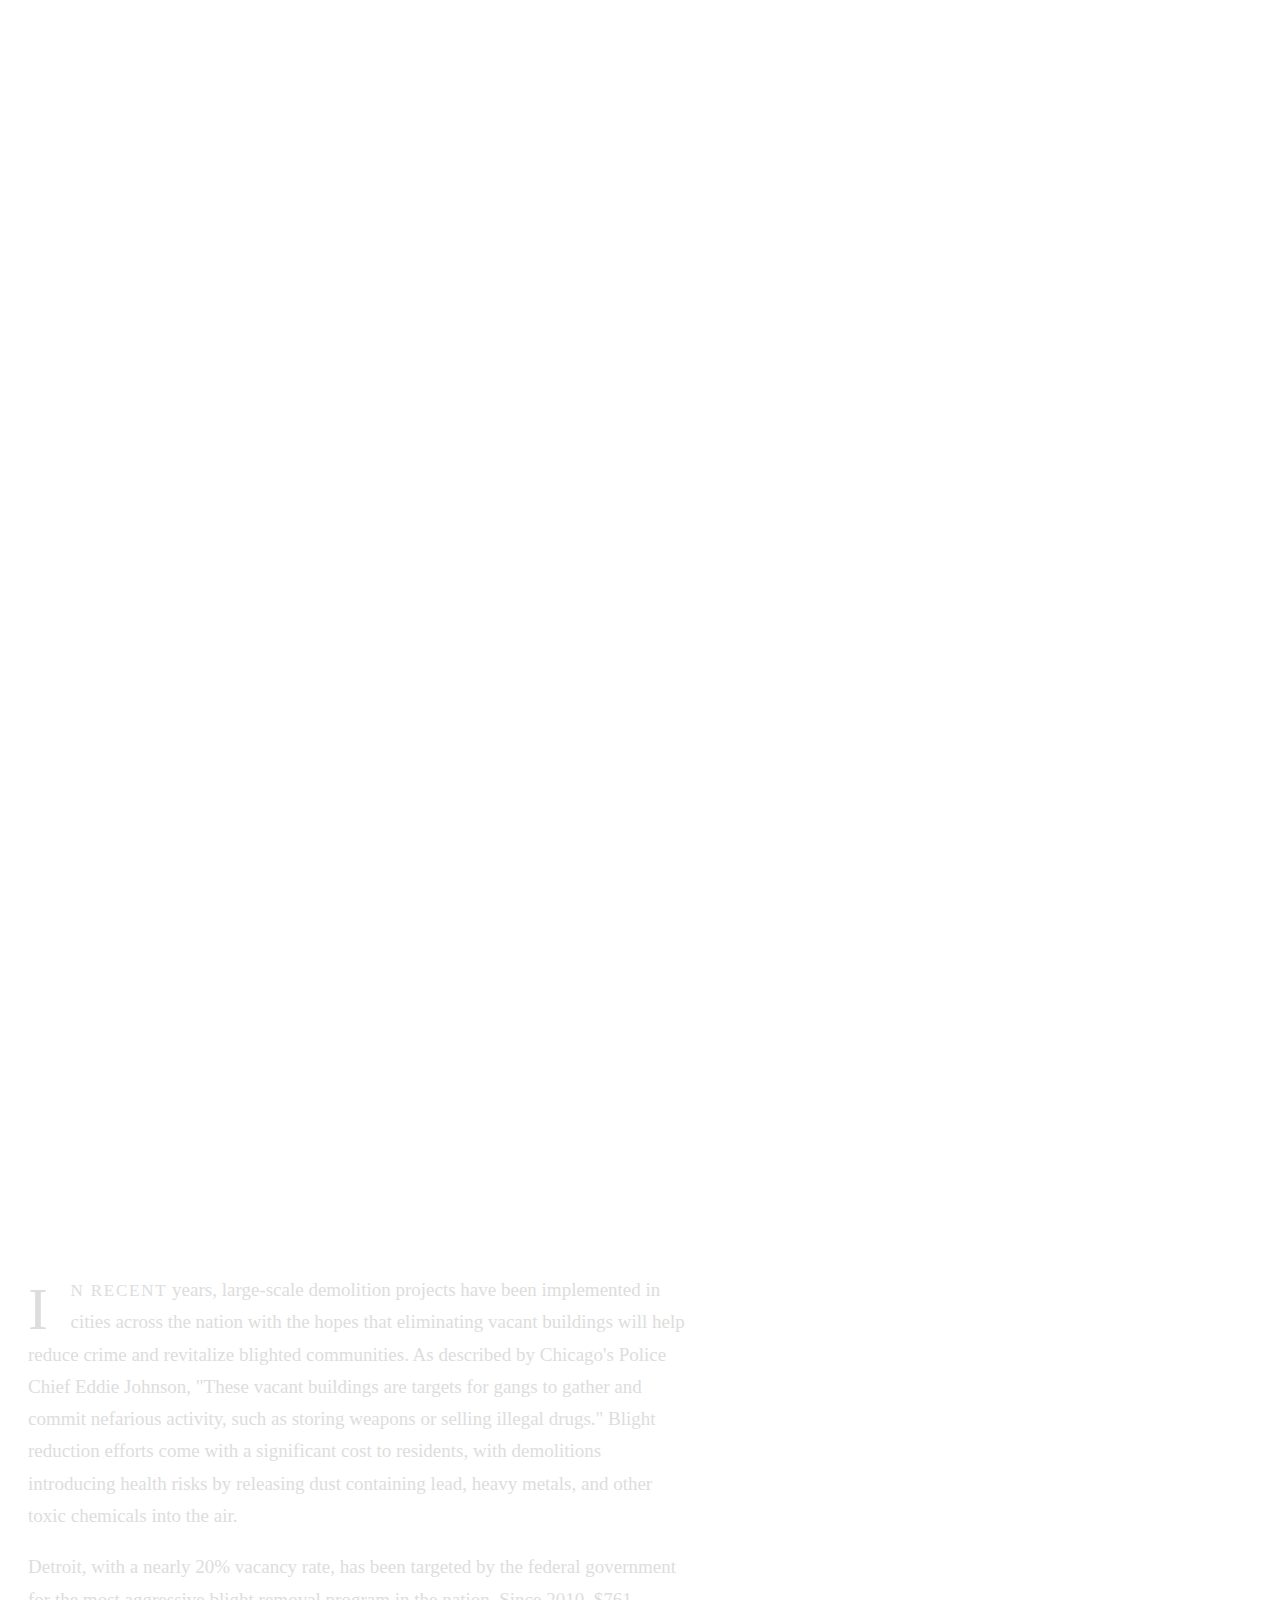
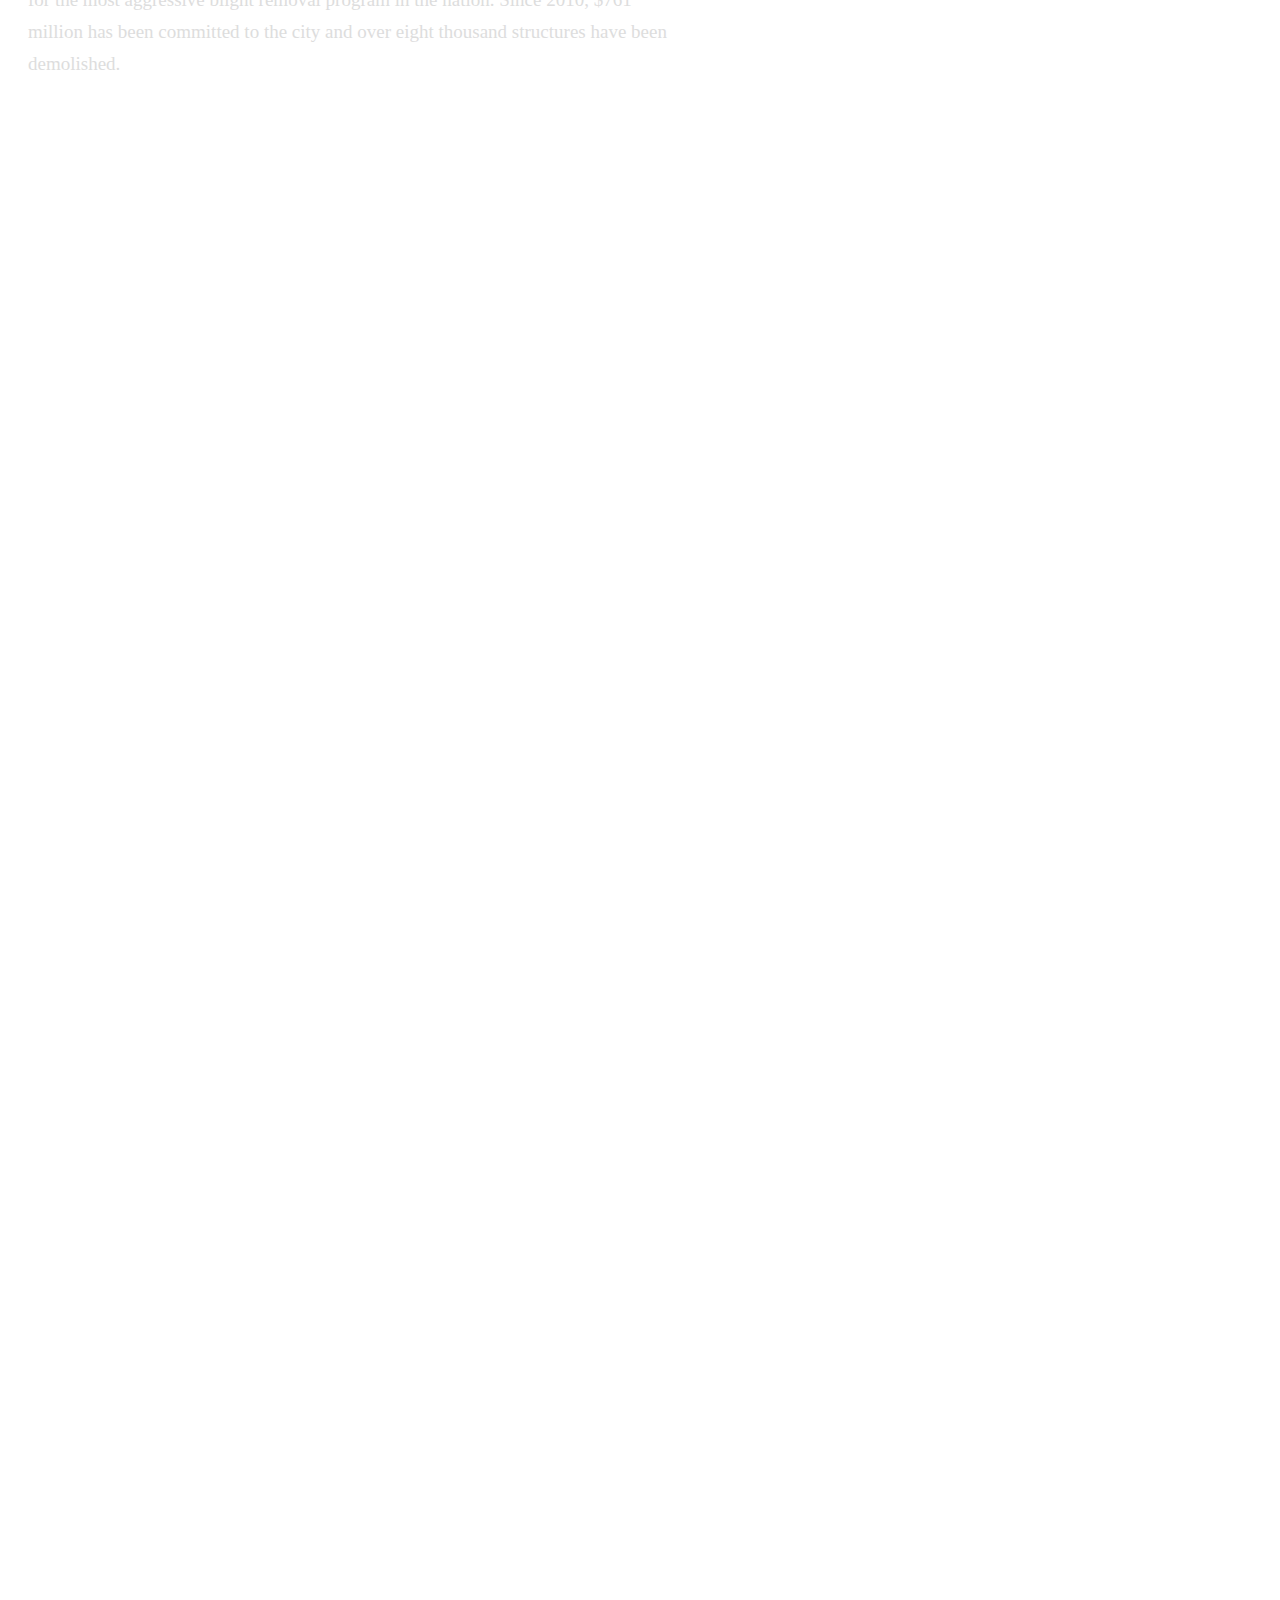
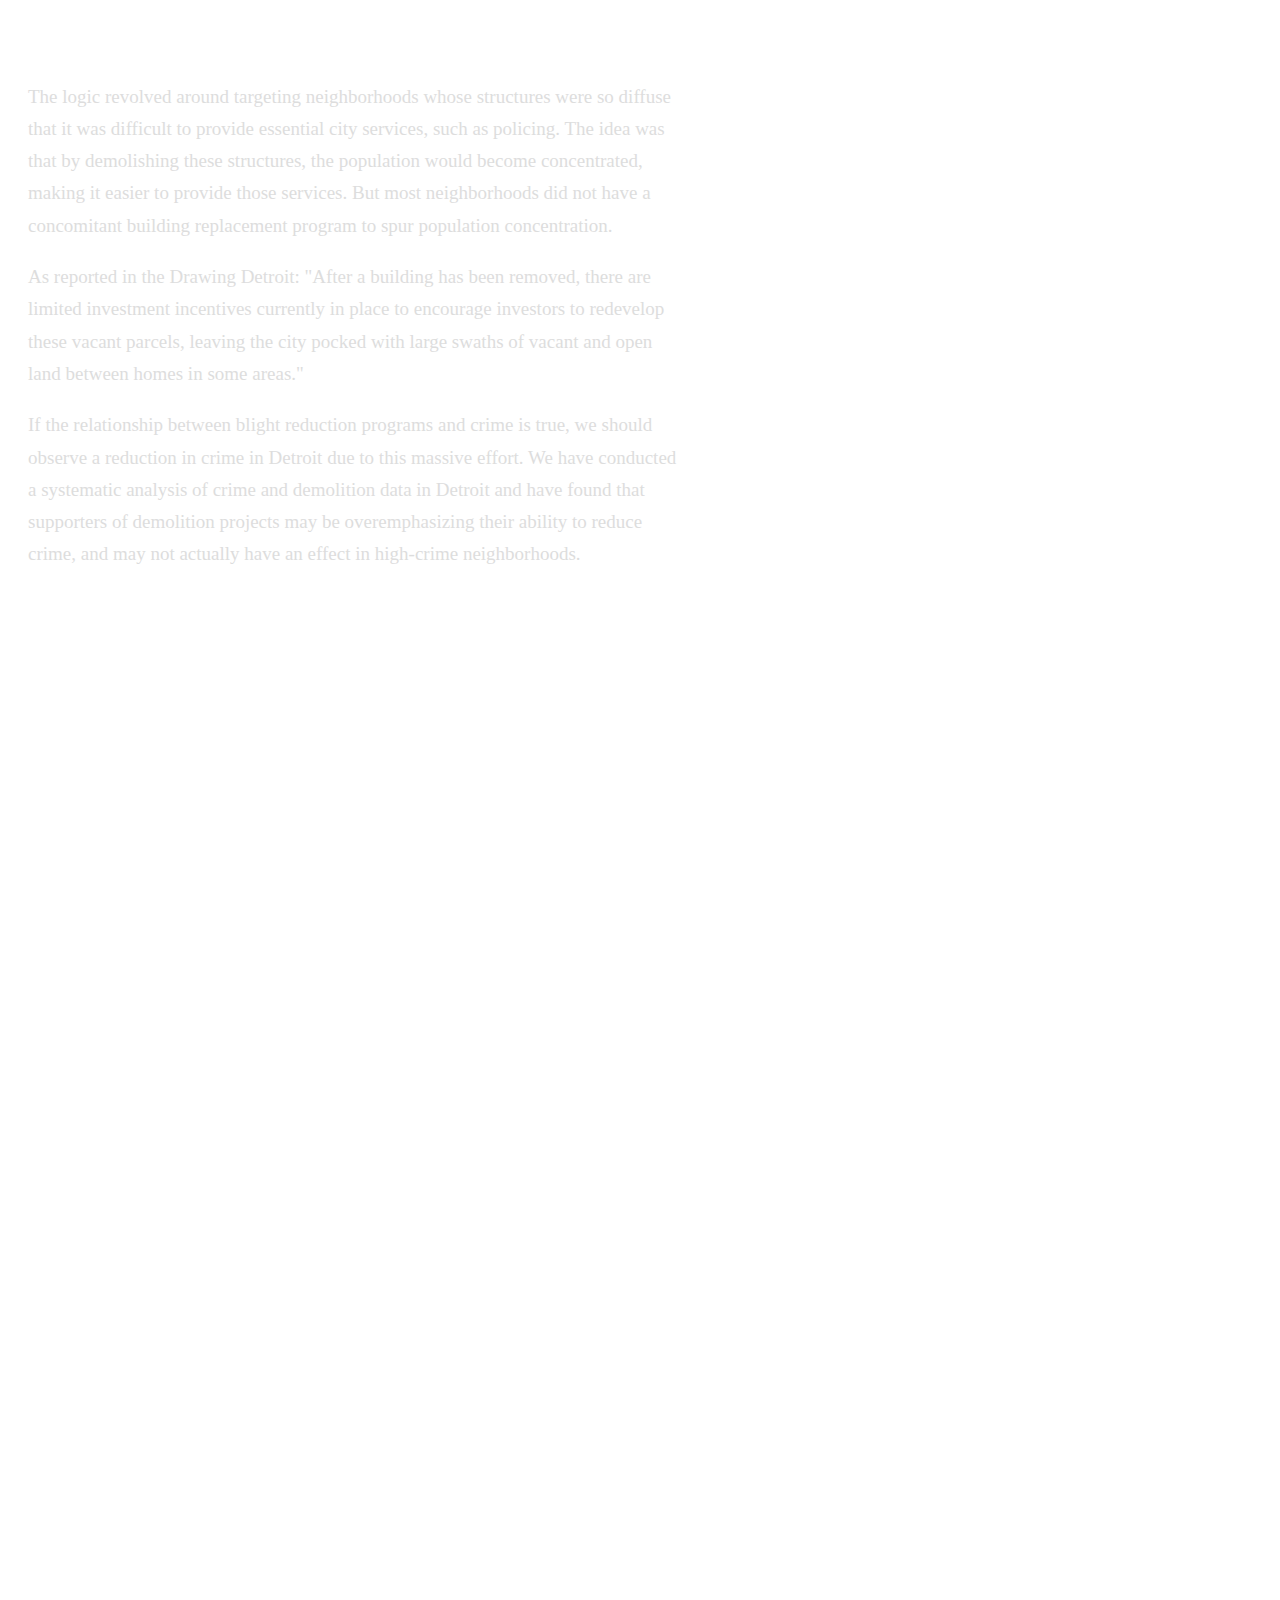
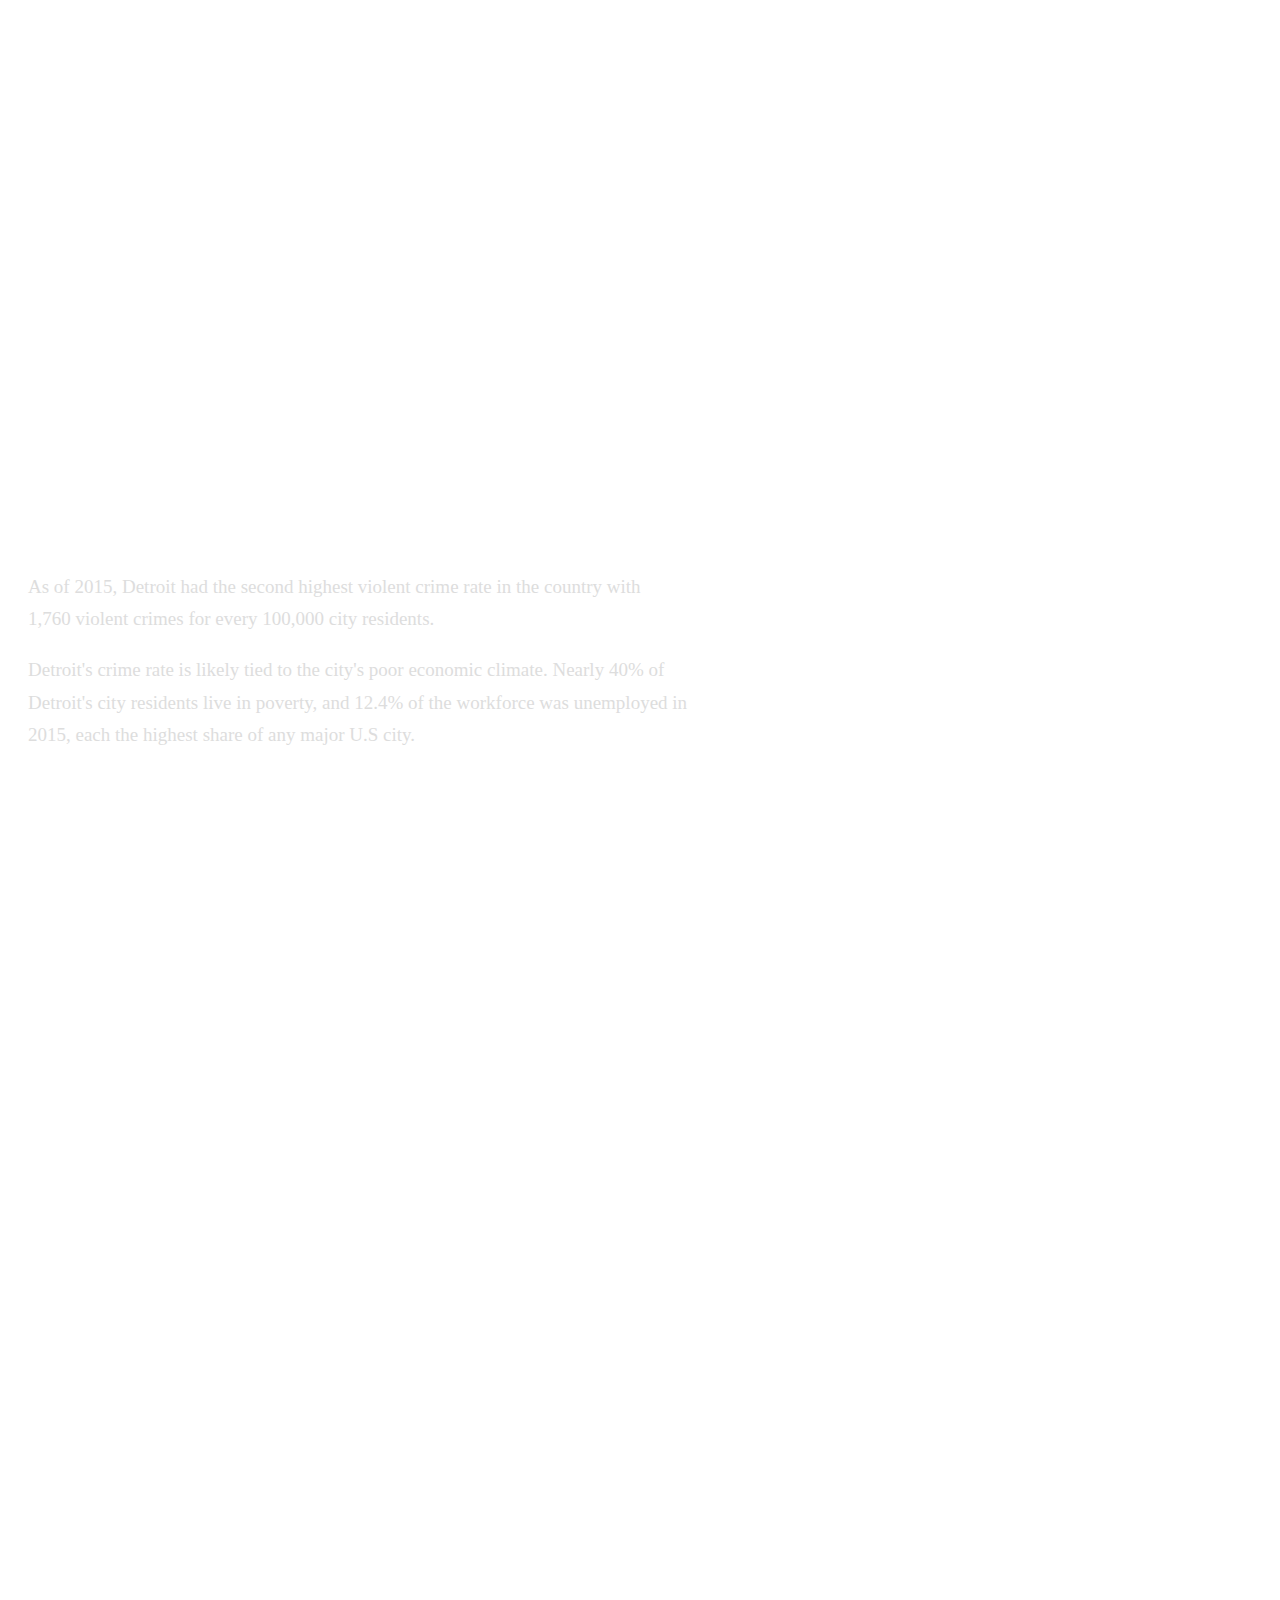
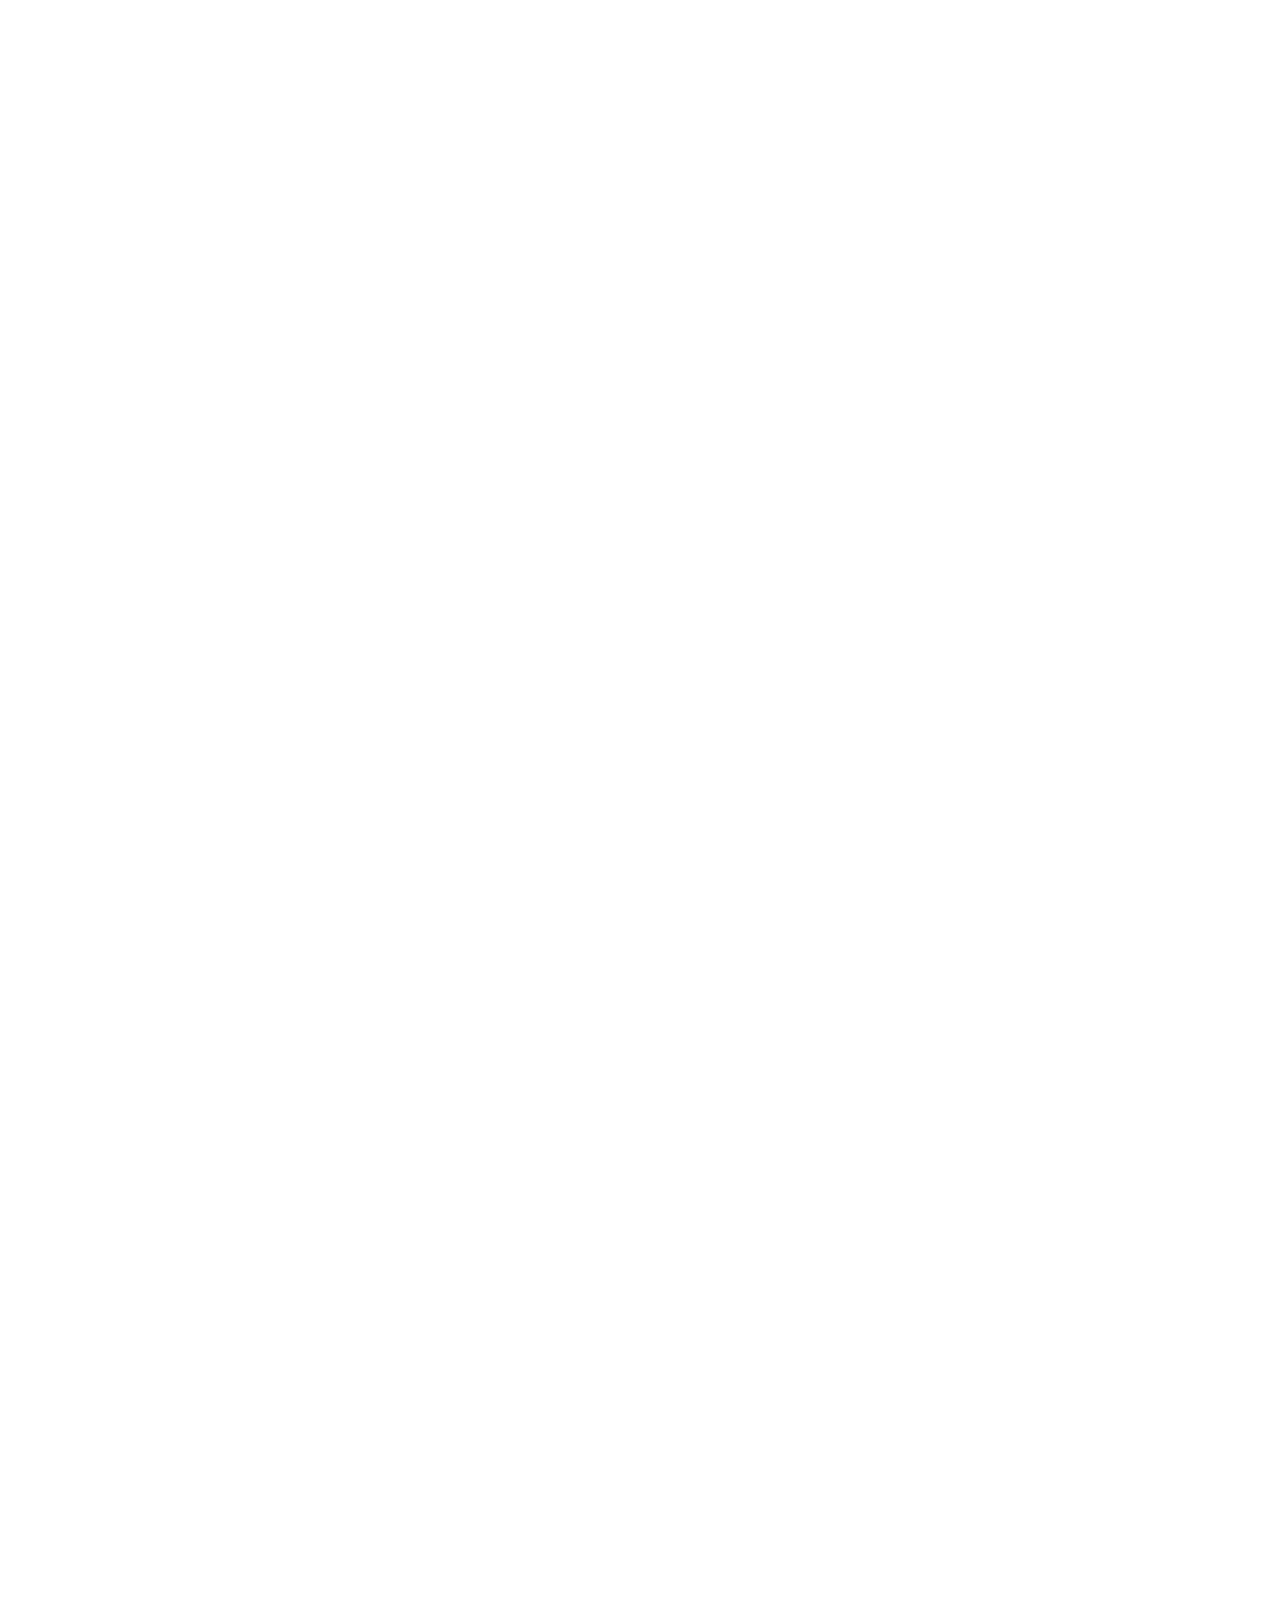
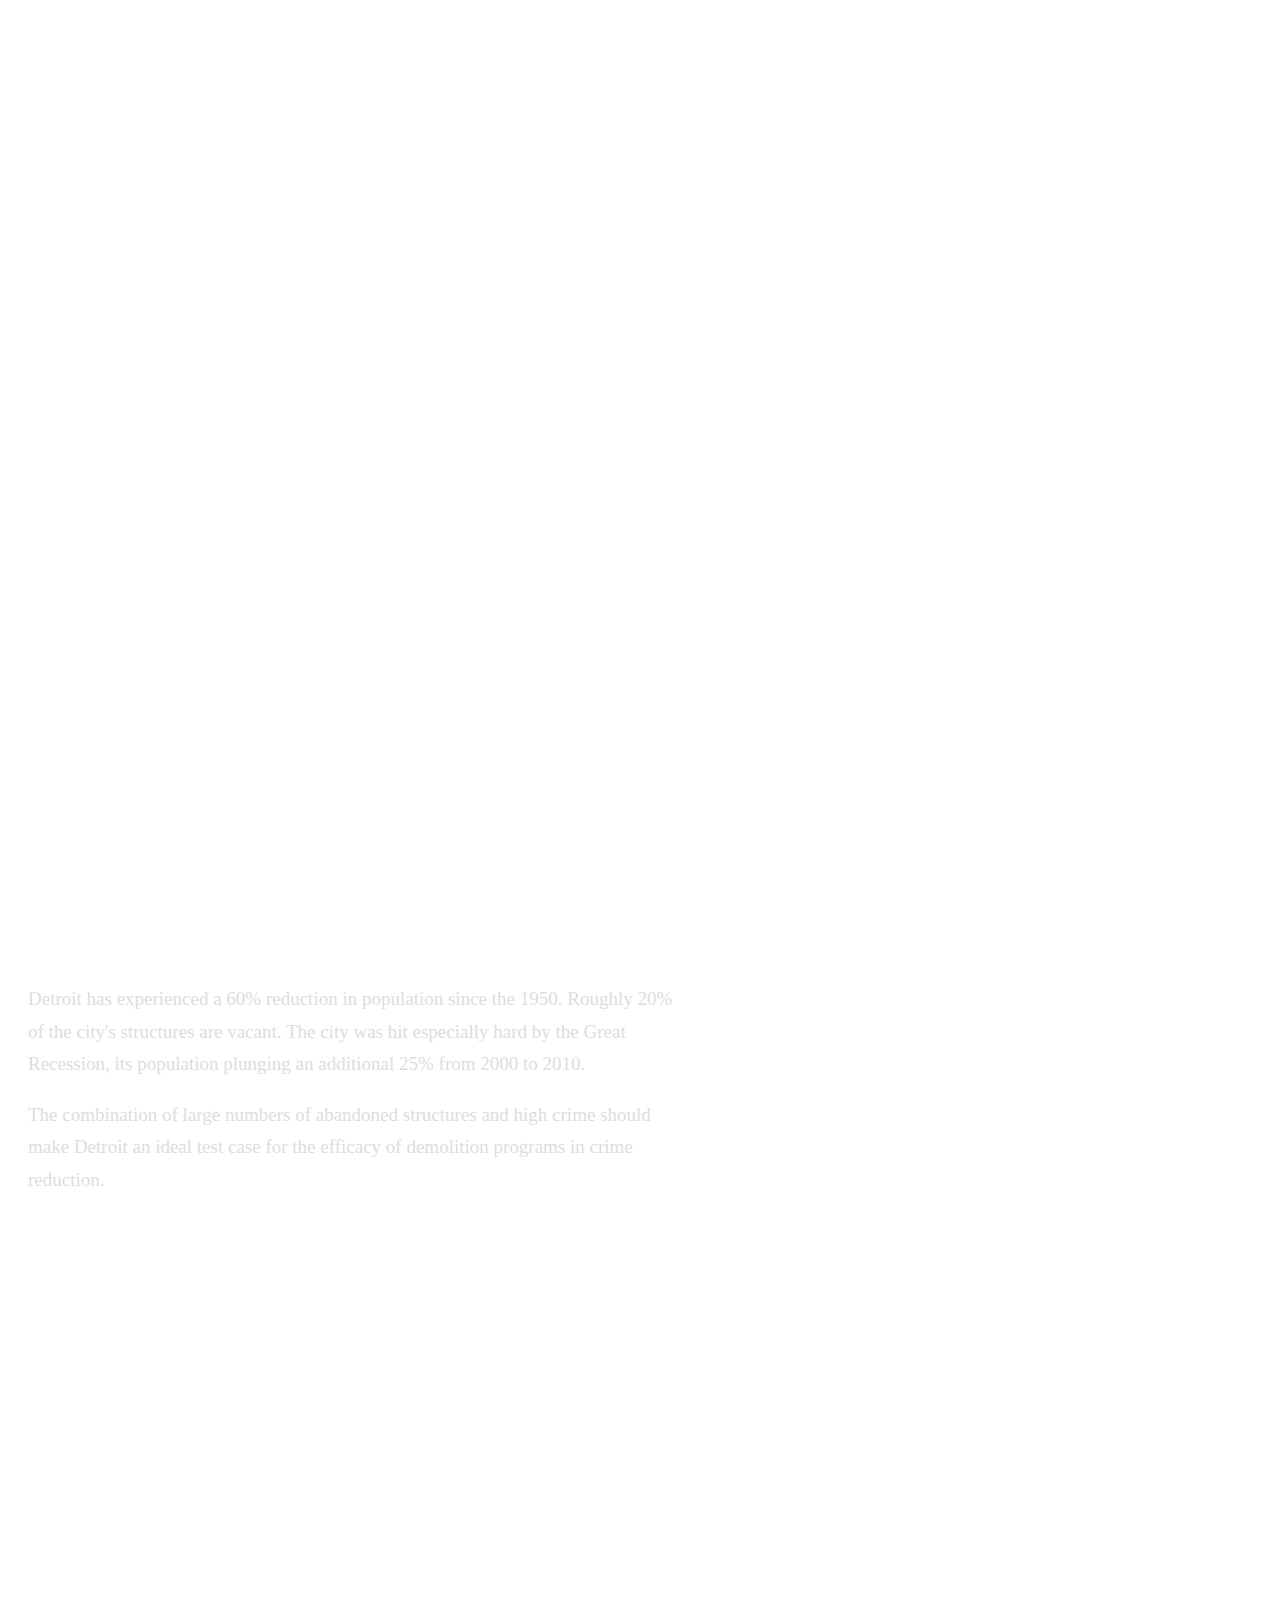
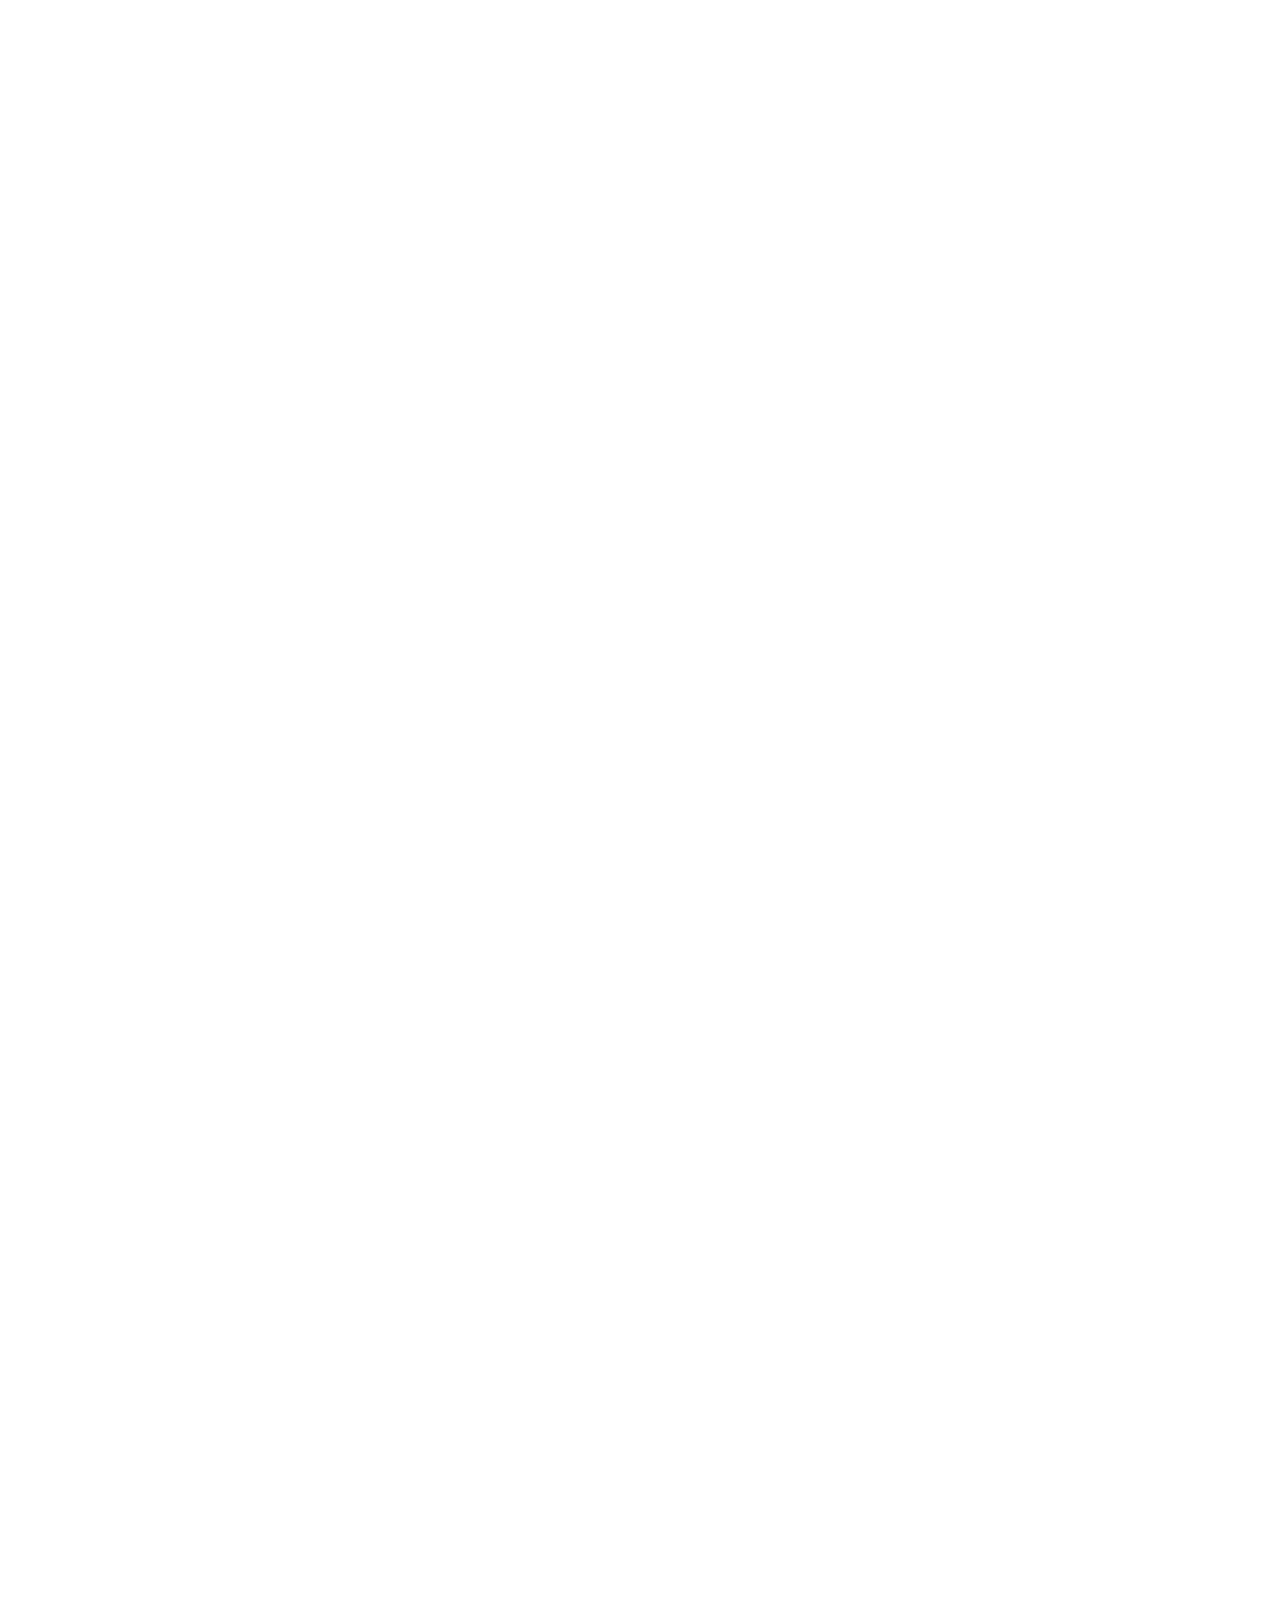
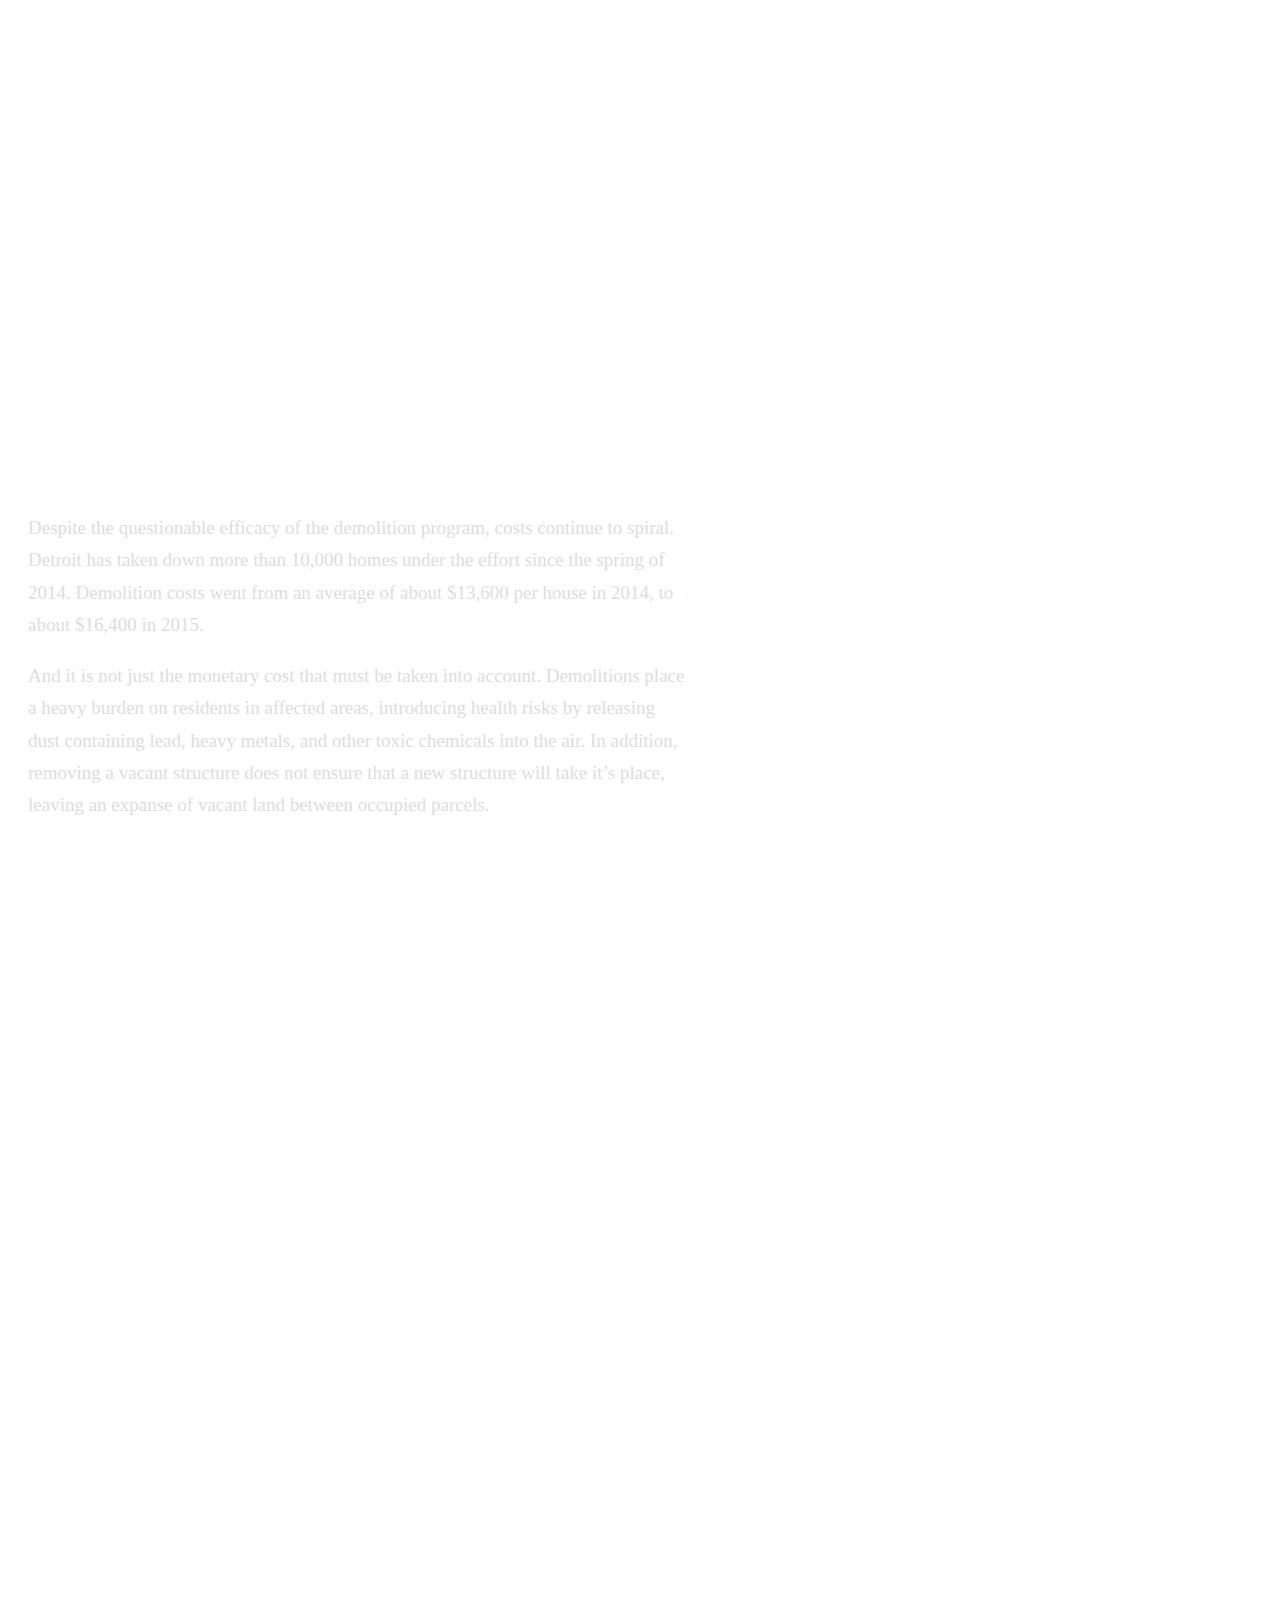
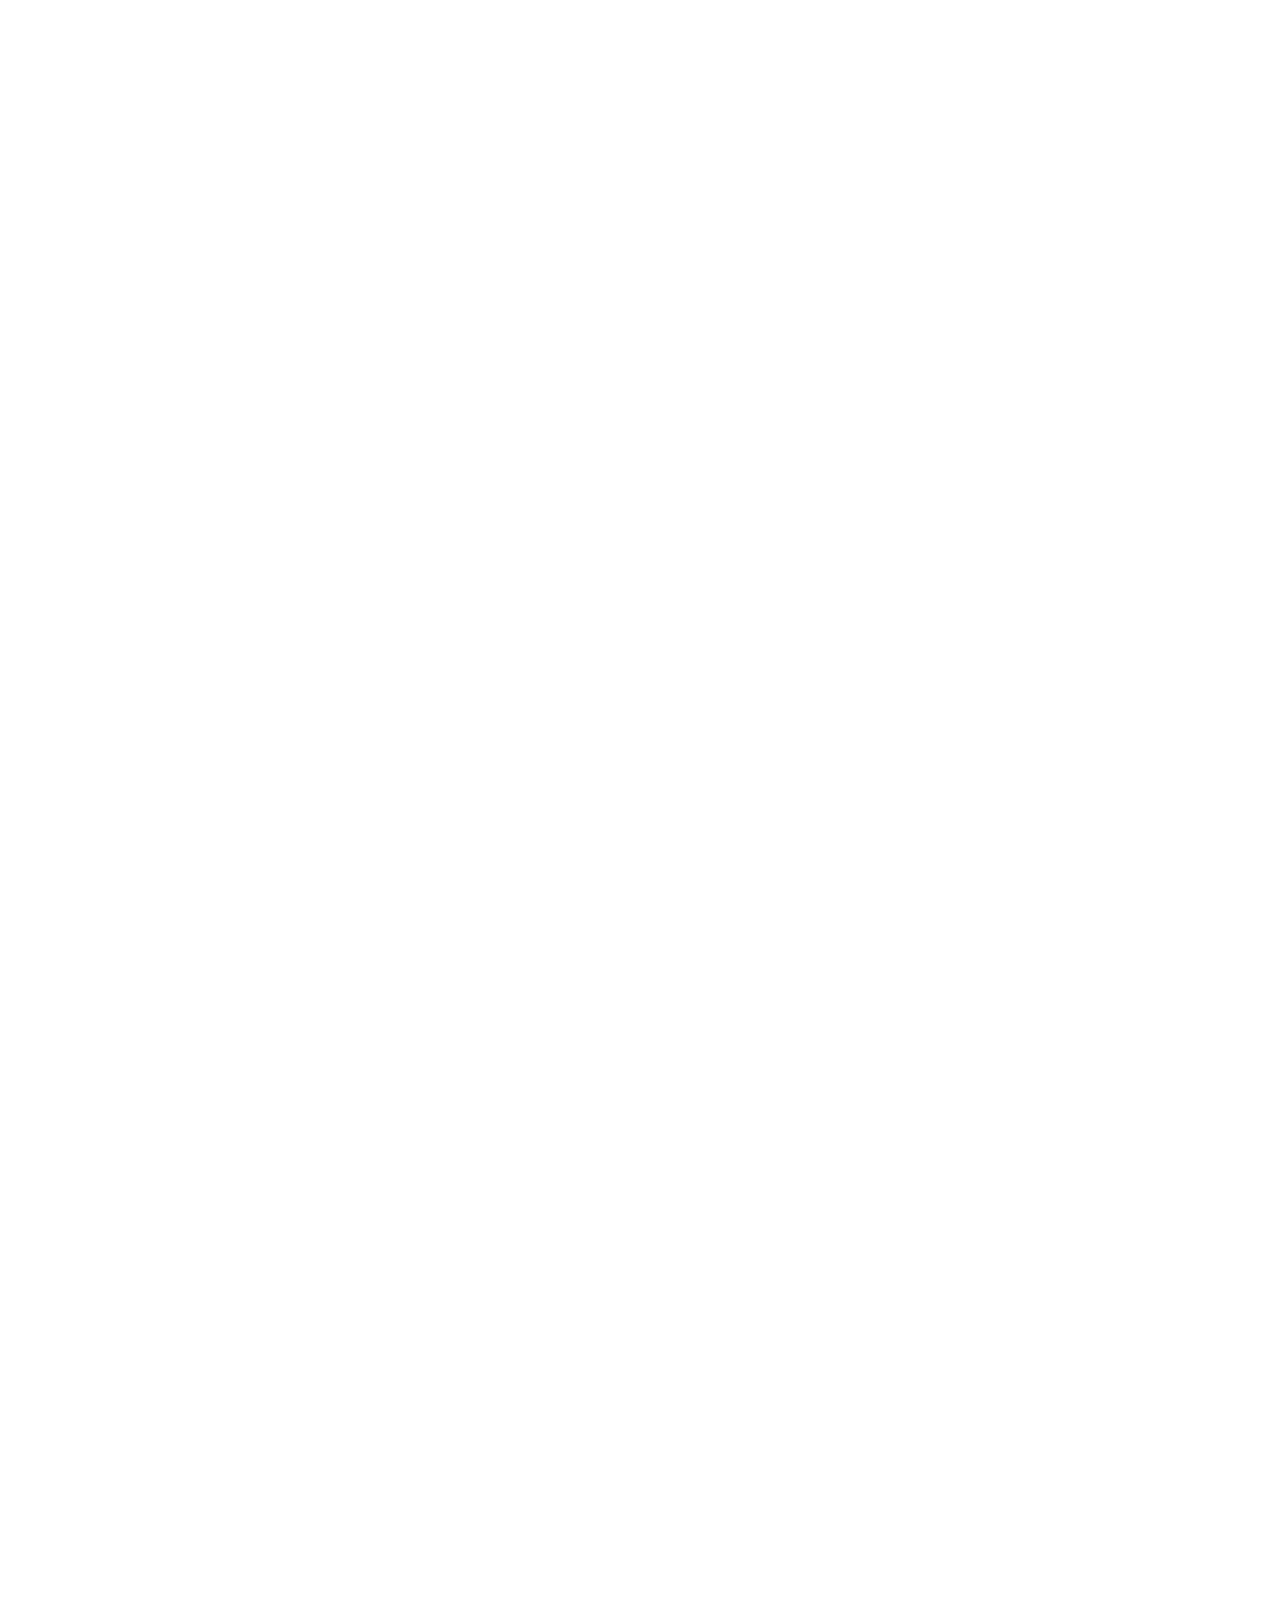
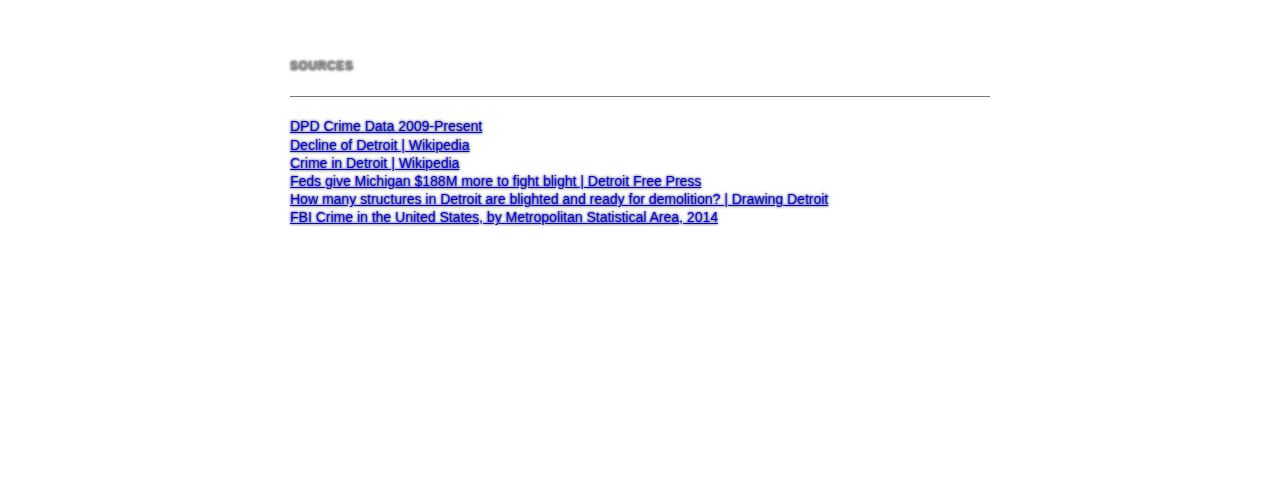
==== commit 7cf68259: "more tweaks" ====
--- a/index.html
+++ b/index.html
@@ -1,332 +1,392 @@
-<!DOCTYPE html>
-<html lang="en">
-<head>
-<meta charset="utf-8">
-<meta name="viewport" content="width=device-width, initial-scale=1">
-<title>Crime and Demolitions in Detroit</title>
-<meta name="description" content="">
-<meta name="author" content="">
-
-<!-- Favicons
-    ================================================== -->
-<link rel="shortcut icon" href="img/favicon.ico" type="image/x-icon">
-<link rel="apple-touch-icon" href="img/apple-touch-icon.png">
-<link rel="apple-touch-icon" sizes="72x72" href="img/apple-touch-icon-72x72.png">
-<link rel="apple-touch-icon" sizes="114x114" href="img/apple-touch-icon-114x114.png">
-
-<!-- Bootstrap -->
-<link rel="stylesheet" type="text/css"  href="css/bootstrap.css">
-<link rel="stylesheet" type="text/css" href="fonts/font-awesome/css/font-awesome.css">
-
-<!-- Stylesheet
-    ================================================== -->
-<link rel="stylesheet" type="text/css"  href="css/style.css">
-<link rel="stylesheet" type="text/css" href="css/prettyPhoto.css">
-<link href='http://fonts.googleapis.com/css?family=Lato:400,700,900,300' rel='stylesheet' type='text/css'>
-<link href='http://fonts.googleapis.com/css?family=Open+Sans:400,700,800,600,300' rel='stylesheet' type='text/css'>
-<script type="text/javascript" src="js/modernizr.custom.js"></script>
-
-<!-- HTML5 shim and Respond.js for IE8 support of HTML5 elements and media queries -->
-<!-- WARNING: Respond.js doesn't work if you view the page via file:// -->
-<!--[if lt IE 9]>
-      <script src="https://oss.maxcdn.com/html5shiv/3.7.2/html5shiv.min.js"></script>
-      <script src="https://oss.maxcdn.com/respond/1.4.2/respond.min.js"></script>
-    <![endif]-->
-</head>
-<body id="page-top" data-spy="scroll" data-target=".navbar-fixed-top">
-
-<!-- Header -->
-<header id="header">
-  <div class="intro">
-    <div class="container">
-      <div class="row">
-        <div class="intro-text">
-          <h1> Demolitions... <span class="name">the silver bullet to reducing crime?</span></h1>
-          <p> The story of crime in Detroit and the demolitions that were supposed to slow it down</p>
-          <br> <br> <br><br> <br> <br><br> <br> <br>
-      </div>
-    </div>
-  </div>
-</header>
-<!-- Navigation -->
-<div id="nav">
-  <nav class="navbar navbar-custom">
-    <div class="container">
-      <div class="navbar-header">
-        <button type="button" class="navbar-toggle" data-toggle="collapse" data-target=".navbar-main-collapse"> <i class="fa fa-bars"></i> </button>
-        <a class="navbar-brand page-scroll" href="#page-top">Demolitions & Crime</a> </div>
-
-      <!-- Collect the nav links, forms, and other content for toggling -->
-      <div class="collapse navbar-collapse navbar-right navbar-main-collapse">
-        <ul class="nav navbar-nav">
-          <!-- Hidden li included to remove active class from about link when scrolled up past about section -->
-          <li class="hidden"> <a href="#page-top"></a> </li>
-          <li> <a class="page-scroll" href="#about">Introduction</a> </li>
-          <li> <a class="page-scroll" href="#crime">Crime in the City</a> </li>
-          <li> <a class="page-scroll" href="#demolition">Demolitions</a> </li>
-          <li> <a class="page-scroll" href="#resume">Other</a> </li>
-          <li> <a class="page-scroll" href="#contact">Outro</a> </li>
-        </ul>
-      </div>
-    </div>
-  </nav>
-</div>
-<!-- About Section -->
-<div id="about">
-  <div class="container">
-    <div class="section-title text-center center">
-      <h2>Detroit: A Hotbed of Violent Crime</h2>
-         <hr>
-    </div>
-    <div class="row">
-        <div class="about-text">
-         <p>In recent years, large-scale demolition projects have been implemented in cities across the nation with the hopes that eliminating
-              vancant buildings will help reduce crime and revitalize blighted communities. As described by Chicago's Police Chief Eddie Johnson,
-              "These vacant buildings, are targets for gangs to gather and commit nefarious activity, such as storing weapons or
-              selling illegal drugs." While this narrative is commonly used to promote the use of demolitions, a recent demolition project in Detroit,
-              which is being funded by the Federal Government, has received criticism from community members who are skeptical about the actually efficacy
-              and utility of these demolitions.
-              <br>
-              Through a systematic analysis of crime and demolition data in Detroit, we have found that supporters of
-              demolition projects may be over emphasizing their ability to reduce crime, and may not actually have an effect in high crime neighborhoods.</p>
-         <p>As of 2015, Detroit had the second highest violent crime rate in the country with 1,760
-          violent crimes for every 100,000 city residents.
-            <br>
-          Detroit's crime rate is likelty tied to the city's poor economic climate. Nearly 40% of Detroit's
-          city residents live in poverty, and 12.4% of the workforce was unemployed in 2015, each the
-             highest share of any major U.S city. (USA Today)</p>
-          <p><b>The Tableau view below is placed here only as a test of the embedding function.</b></p>
-        </div>
-      </div>
-      <div class='tableauPlaceholder' id='viz1481338344192' style='position: relative'><noscript><a href='#'><img alt='HIGH CRIME NEIGH '
-                src='https:&#47;&#47;public.tableau.com&#47;static&#47;images&#47;ou&#47;output_analysis&#47;HIGHCRIMENEIGH&#47;1_rss.png'
-                   style='border: none' /></a></noscript><object class='tableauViz'  style='display:none;'><param name='host_url'
-                value='https%3A%2F%2Fpublic.tableau.com%2F' /> <param name='site_root' value='' /><param name='name' value='output_analysis&#47;HIGHCRIMENEIGH' />
-                <param name='tabs' value='no' /><param name='toolbar' value='yes' />
-            <param name='static_image' value='https:&#47;&#47;public.tableau.com&#47;static&#47;images&#47;ou&#47;output_analysis&#47;HIGHCRIMENEIGH&#47;1.png' />
-            <param name='animate_transition' value='yes' /><param name='display_static_image' value='yes' /><param name='display_spinner' value='yes' />
-            <param name='display_overlay' value='yes' /><param name='display_count' value='yes' /></object>
-       </div>
-        <script type='text/javascript'>
-        var divElement = document.getElementById('viz1481338344192');
-        var vizElement = divElement.getElementsByTagName('object')[0];
-        vizElement.style.width='100%';vizElement.style.height=(divElement.offsetWidth*0.75)+'px';
-        var scriptElement = document.createElement('script');
-        scriptElement.src = 'https://public.tableau.com/javascripts/api/viz_v1.js';
-        vizElement.parentNode.insertBefore(scriptElement, vizElement);
-        </script>
-  </div>
-</div>
-<!-- Crime Section -->
-<div id="crime" class="text-center">
-  <div class="container">
-    <div class="section-title center">
-      <h2>Crime in the City</h2>
-      <hr>
-    </div>
-    </div>
-  </div>
-</div>
-<!-- Demolition Section -->
-<div id="demolition">
-  <div class="container">
-    <div class="section-title text-center center">
-      <h2>Demolitions</h2>
-      <hr>
-    </div>
-    <div class="categories">
-      <ul class="cat">
-      </ul>
-      <div class="clearfix"></div>
-    </div>
-    <div class="row">
-    </div>
-  </div>
-</div>
-<!-- Achievements Section -->
-<div id="achievements" class="text-center">
-  <div class="container">
-    <div class="section-title center">
-      <h2>Some Stats</h2>
-      <hr>
-    </div>
-    <div class="row">
-      <div class="col-md-3 col-sm-3 wow fadeInDown" data-wow-delay="200ms">
-        <div class="achievement-box"> <span class="count">310</span>
-          <h4>Happy Clients</h4>
-        </div>
-      </div>
-      <div class="col-md-3 col-sm-3 wow fadeInDown" data-wow-delay="400ms">
-        <div class="achievement-box"> <span class="count">4700</span>
-          <h4>Hours of Work</h4>
-        </div>
-      </div>
-      <div class="col-md-3 col-sm-3 wow fadeInDown" data-wow-delay="600ms">
-        <div class="achievement-box"> <span class="count">30</span>
-          <h4>Awards Won</h4>
-        </div>
-      </div>
-      <div class="col-md-3 col-sm-3 wow fadeInDown" data-wow-delay="800ms">
-        <div class="achievement-box"> <span class="count">8</span>
-          <h4>Years of Experience</h4>
-        </div>
-      </div>
-    </div>
-  </div>
-</div>
-<!-- Resume Section -->
-<div id="resume" class="text-center">
-  <div class="container">
-    <div class="section-title center">
-      <h2>Experience</h2>
-      <hr>
-    </div>
-    <div class="row">
-      <div class="col-lg-12">
-        <ul class="timeline">
-          <li>
-            <div class="timeline-image">
-              <h4>Feb 2013 <br>
-                - <br>
-                Present </h4>
-            </div>
-            <div class="timeline-panel">
-              <div class="timeline-heading">
-                <h4>Creative Agency</h4>
-                <h4 class="subheading">UX Developer</h4>
-              </div>
-              <div class="timeline-body">
-                <p>Lorem ipsum dolor sit amet, consectetur adipiscing elit. Duis sed dapibus leo nec ornare diamcommodo nibh ante facilisis.</p>
-              </div>
-            </div>
-          </li>
-          <li class="timeline-inverted">
-            <div class="timeline-image">
-              <h4>Nov 2011 <br>
-                - <br>
-                Jan 2013 </h4>
-            </div>
-            <div class="timeline-panel">
-              <div class="timeline-heading">
-                <h4>Creative Agency</h4>
-                <h4 class="subheading">Front-end Developer</h4>
-              </div>
-              <div class="timeline-body">
-                <p>Lorem ipsum dolor sit amet, consectetur adipiscing elit. Duis sed dapibus leo nec ornare diamcommodo nibh ante facilisis.</p>
-              </div>
-            </div>
-          </li>
-          <li>
-            <div class="timeline-image">
-              <h4>Dec 2009 <br>
-                - <br>
-                May 2011 </h4>
-            </div>
-            <div class="timeline-panel">
-              <div class="timeline-heading">
-                <h4>Creative Agency</h4>
-                <h4 class="subheading">UX Designer</h4>
-              </div>
-              <div class="timeline-body">
-                <p>Lorem ipsum dolor sit amet, consectetur adipiscing elit. Duis sed dapibus leo nec ornare diamcommodo nibh ante facilisis.</p>
-              </div>
-            </div>
-          </li>
-        </ul>
-      </div>
-    </div>
-  </div>
-  <div class="container">
-    <div class="section-title center">
-      <h2>Education</h2>
-      <hr>
-    </div>
-    <div class="row">
-      <div class="col-lg-12">
-        <ul class="timeline">
-
-          <!-- Education Section-->
-
-          <li>
-            <div class="timeline-image">
-              <h4>2010 <br>
-                - <br>
-                2011 </h4>
-            </div>
-            <div class="timeline-panel">
-              <div class="timeline-heading">
-                <h4>Design University</h4>
-                <h4 class="subheading">Master Degree of Design</h4>
-              </div>
-              <div class="timeline-body">
-                <p>Lorem ipsum dolor sit amet, consectetur adipiscing elit. Duis sed dapibus leo nec ornare diamcommodo nibh ante facilisis.</p>
-              </div>
-            </div>
-          </li>
-          <li class="timeline-inverted">
-            <div class="timeline-image">
-              <h4>2007 <br>
-                - <br>
-                2010 </h4>
-            </div>
-            <div class="timeline-panel">
-              <div class="timeline-heading">
-                <h4>Design University</h4>
-                <h4 class="subheading">Bachelor Degree of Design</h4>
-              </div>
-              <div class="timeline-body">
-                <p>Lorem ipsum dolor sit amet, consectetur adipiscing elit. Duis sed dapibus leo nec ornare diamcommodo nibh ante facilisis.</p>
-              </div>
-            </div>
-          </li>
-          <li>
-            <div class="timeline-image">
-              <h4>2004 <br>
-                - <br>
-                2007 </h4>
-            </div>
-            <div class="timeline-panel">
-              <div class="timeline-heading">
-                <h4>School Name</h4>
-                <h4 class="subheading">High School Degree</h4>
-              </div>
-              <div class="timeline-body">
-                <p class="text-muted">Lorem ipsum dolor sit amet, consectetur adipiscing elit. Duis sed dapibus leo nec ornare diamcommodo nibh ante facilisis.</p>
-              </div>
-            </div>
-          </li>
-        </ul>
-      </div>
-    </div>
-  </div>
-</div>
-<!-- Bonus Section -->
-<div id="contact" class="text-center">
-  <div class="container">
-    <div class="section-title center">
-      <h2>Bonus</h2>
-      <hr>
-    </div>
-    </div>
-  </div>
-</div>
-<div id="footer">
-  <div class="container text-center">
-    <div class="fnav">
-      <p>Copyright &copy; 2016 KJKAMS. Designed by Katherine James, Kristine Auwers, and Michael Sinanian</a></p>
-    </div>
-  </div>
-</div>
-<script type="text/javascript" src="js/jquery.1.11.1.js"></script>
-<script type="text/javascript" src="js/bootstrap.js"></script>
-<script type="text/javascript" src="js/SmoothScroll.js"></script>
-<script type="text/javascript" src="js/easypiechart.js"></script>
-<script type="text/javascript" src="js/jquery.prettyPhoto.js"></script>
-<script type="text/javascript" src="js/jquery.isotope.js"></script>
-<script type="text/javascript" src="js/jquery.counterup.js"></script>
-<script type="text/javascript" src="js/waypoints.js"></script>
-<script type="text/javascript" src="js/jqBootstrapValidation.js"></script>
-<script type="text/javascript" src="js/contact_me.js"></script>
-<script type="text/javascript" src="js/main.js"></script>
-</body>
-</html>
+<!DOCTYPE html>
+<!--[if (gt IE 9)|!(IE)]> <!--> <html lang="en" class="no-js page-interactive section-asia page-theme-black template-minimal tone-news has-comments page-interactive-default  limit-small layout-xlarge app-interactive" itemid="http://www.nytimes.com/interactive/2016/12/07/world/asia/rodrigo-duterte-philippines-drugs-killings.html" itemtype="http://schema.org/NewsArticle" itemscope xmlns:og="http://opengraphprotocol.org/schema/"> <!--<![endif]-->
+<!--[if IE 9]> <html lang="en" class="no-js ie9 lt-ie10 page-interactive section-asia page-theme-black template-minimal tone-news has-comments page-interactive-default  limit-small layout-xlarge app-interactive" xmlns:og="http://opengraphprotocol.org/schema/"> <![endif]-->
+<!--[if IE 8]> <html lang="en" class="no-js ie8 lt-ie10 lt-ie9 page-interactive section-asia page-theme-black template-minimal tone-news has-comments page-interactive-default  limit-small layout-xlarge app-interactive" xmlns:og="http://opengraphprotocol.org/schema/"> <![endif]-->
+<!--[if (lt IE 8)]> <html lang="en" class="no-js lt-ie10 lt-ie9 lt-ie8 page-interactive section-asia page-theme-black template-minimal tone-news has-comments page-interactive-default  limit-small layout-xlarge app-interactive" xmlns:og="http://opengraphprotocol.org/schema/"> <![endif]-->
+<head>
+    <title>'Demolitions & Crime' - SI 649: InfoVis</title>
+        <meta http-equiv="X-UA-Compatible" content="IE=edge,chrome=1" />
+    <meta name="viewport" content="width=device-width, initial-scale=1, maximum-scale=1" />
+<meta name="sourceApp" content="nyt-v5" />
+<meta id="applicationName" name="applicationName" content="interactive" />
+<meta id="foundation-build-id" name="foundation-build-id" content="" />
+<meta name="robots" content="noarchive" />
+<link rel="canonical" href="http://www.nytimes.com/interactive/2016/12/07/world/asia/rodrigo-duterte-philippines-drugs-killings.html" />
+    
+                <!--[if (gt IE 9)|!(IE)]> <!-->
+        <link rel="stylesheet" type="text/css" media="screen" href="https://a1.nyt.com/assets/interactive/20161206-112530/css/interactive/styles.css" />
+    <!--<![endif]-->
+    <!--[if lte IE 9]>
+        <link rel="stylesheet" type="text/css" media="screen" href="https://a1.nyt.com/assets/interactive/20161206-112530/css/interactive/styles-ie.css" />
+    <![endif]-->
+
+           <script id="page-config-data" type="text/json">
+{"pageconfig":{"collections":{"sections":["world","asia"],"syndicated":["apple"]}}}</script>
+<script id="display_overrides">
+    ["INCLUDE_TRANSPARENT_MASTHEAD_WITH_WHITE_ICONS","HIDE_RIBBON","HIDE_NAVIGATION-EDGE","HIDE_KICKER","HIDE_TOP_AD","HIDE_TOP_NAV_AD","HIDE_BAR1_AD","HIDE_TOP_NAV_AD","HIDE_NAVIGATION-EDGE"]</script>
+
+
+<script type="text/javascript">var googletag=googletag||{};googletag.cmd=googletag.cmd||[],function(){var t=document.createElement("script");t.async=!0,t.type="text/javascript";var e="https:"==document.location.protocol;t.src=(e?"https:":"http:")+"//www.googletagservices.com/tag/js/gpt.js";var o=document.getElementsByTagName("script")[0];o.parentNode.insertBefore(t,o)}();</script>
+
+<!--esi
+<script id="user-info-data" type="application/json">
+<esi:include src="/svc/web-products/userinfo-v3.json" />
+</script>
+-->
+<script id="magnum-feature-flags" type="application/json">["limitFabrikSave","moreFollowSuggestions","relatedCoverage","videoVHSCover","videoVHSLive","videoVHSNewControls","videoVHSShareTools","videoVHSEmbeddedOnly","mobileMediaViewer","seriesIssueMarginalia","serverSideCollectionUrls","NYTExperiment","removeInternationalEdition","clientSideABRA","abraOverrideVersion"]</script>
+<script>
+var require = {
+    baseUrl: 'https://a1.nyt.com/assets/',
+    waitSeconds: 20,
+    paths: {
+        'foundation': 'interactive/20161206-112530/js/foundation',
+        'shared': 'interactive/20161206-112530/js/shared',
+        'interactive': 'interactive/20161206-112530/js/interactive',
+        'application': 'interactive/20161206-112530/js/interactive/',
+        'videoFactory': 'https://static01.nyt.com/js2/build/video/2.0/videofactoryrequire',
+        'videoPlaylist': 'https://static01.nyt.com/js2/build/video/players/extended/2.0/appRequire',
+        'auth/mtr': 'https://static01.nyt.com/js/mtr',
+        'auth/growl': 'https://static01.nyt.com/js/auth/growl/default',
+        'vhs': 'https://static01.nyt.com/video/vhs/build/vhs-2.x.min'
+    }
+};
+</script>
+<!--[if (gte IE 9)|!(IE)]> <!-->
+<script data-main="foundation/main" src="https://a1.nyt.com/assets/interactive/20161206-112530/js/foundation/lib/framework.js"></script>
+<!--<![endif]-->
+<!--[if lt IE 9]>
+<script>
+    require.map = { '*': { 'foundation/main': 'foundation/legacy_main' } };
+</script>
+<script data-main="foundation/legacy_main" src="https://a1.nyt.com/assets/interactive/20161206-112530/js/foundation/lib/framework.js"></script>
+<![endif]-->
+<script>
+require(['foundation/main'], function () {
+    require(['auth/mtr']);
+});
+</script>
+</head>
+<body>
+    
+    <style>
+    .lt-ie10 .messenger.suggestions {
+        display: block !important;
+        height: 50px;
+    }
+
+    .lt-ie10 .messenger.suggestions .message-bed {
+        background-color: #f8e9d2;
+        border-bottom: 1px solid #ccc;
+    }
+
+    .lt-ie10 .messenger.suggestions .message-container {
+        padding: 11px 18px 11px 30px;
+    }
+
+    .lt-ie10 .messenger.suggestions .action-link {
+        font-family: "nyt-franklin", arial, helvetica, sans-serif;
+        font-size: 10px;
+        font-weight: bold;
+        color: #a81817;
+        text-transform: uppercase;
+    }
+
+    .lt-ie10 .messenger.suggestions .alert-icon {
+        background: url('https://static01.nyt.com/images/icons/icon-alert-12x12-a81817.png') no-repeat;
+        width: 12px;
+        height: 12px;
+        display: inline-block;
+        margin-top: -2px;
+        float: none;
+    }
+
+    .lt-ie10 .masthead,
+    .lt-ie10 .navigation,
+    .lt-ie10 .comments-panel {
+        margin-top: 50px !important;
+    }
+
+    .lt-ie10 .ribbon {
+        margin-top: 97px !important;
+    }
+</style>
+
+    <div id="page" class="page">
+                <main id="main" class="main" role="main">
+        <article id="story" class="story theme-interactive
+    theme-minimal    ">
+                
+    <header class="story-header interactive-header">
+        
+        
+                <div class="story-meta">
+                            <button class="button comments-button  theme-kicker" data-skip-to-para-id="">
+</button>
+                                                <h1 class="story-heading interactive-headline" itemprop="headline">Demolitions: A silver bullet to reducing crime?</h1>
+            
+            <div class="story-meta-footer interactive-meta-footer">
+                <div class="interactive-byline">
+    <p class="byline-dateline"><span class="byline last-byline" itemprop="author creator" itemscope itemtype="http://schema.org/Person" >By <span class="byline-author" data-byline-name="KATHERINE JAMES, KRISTINE AUWERS, and MICHAEL SINANIAN" itemprop="name">KATHERINE JAMES, KRISTINE AUWERS, and MICHAEL SINANIAN</span></span>	<time class="dateline" datetime="2016-12-07" itemprop="dateModified" content="2016-12-07">DEC. 12, 2016</time>
+    </p>
+</div>
+	<p class="interactive-leadin summary">
+	<span class="summary-text">The story of crime in Detroit and the demolitions that were supposed to slow it down</span></p>
+</div><!-- close story-meta-footer -->
+
+        </div><!-- close story-meta -->
+        </header>
+    <div id="rodrigo-duterte-philippines-drugs-killings" class="interactive-graphic">
+
+
+<!-- this is generated from src/style.css -->
+<style>.page-theme-black body .main,.layout-xlarge .page-theme-black body .main,.page-theme-black .layout-xlarge body .main,.viewport-medium-10 .page-theme-black body .main,.page-theme-black .viewport-medium-10 body .main,.viewport-medium-30 .page-theme-black body .main,.page-theme-black .viewport-medium-30 body .main,.viewport-large-30 .page-theme-black body .main,.page-theme-black .viewport-large-30 body .main{width:100%;max-width:100%;box-sizing:border-box;padding:0;margin:0;overflow:hidden}.page-theme-black body .shell{padding-top:0;max-width:100%;overflow-x:hidden}.page-theme-black body .page{max-width:100%;overflow-x:hidden}.page-theme-black body .related-coverage{margin:0 20px}.viewport-small-20 .page-theme-black body .related-coverage,.page-theme-black .viewport-small-20 body .related-coverage{margin:0 auto}.page-theme-black body .masthead-theme-transparent.masthead.in-content .user-tools .sharetools li.sharetool,.page-theme-black body .masthead.in-content.masthead-theme-transparent-ffffff .user-tools .sharetools li.sharetool,.show-all-sharetool-modal .sharetools-menu li.sharetool{margin-right:15px}.page-theme-black body .masthead-theme-transparent.masthead.in-content .user-tools .sharetools li.sharetool a,.page-theme-black body .masthead.in-content.masthead-theme-transparent-ffffff .user-tools .sharetools li.sharetool a,.show-all-sharetool-modal .sharetools-menu li.sharetool a{margin:0;padding:0;-webkit-transition:none;transition:none;line-height:35px}.page-theme-black body .masthead-theme-transparent.masthead.in-content .user-tools .sharetools li.sharetool a:hover,.page-theme-black body .masthead.in-content.masthead-theme-transparent-ffffff .user-tools .sharetools li.sharetool a:hover,.show-all-sharetool-modal .sharetools-menu li.sharetool a:hover{background:none}.page-theme-black body .masthead-theme-transparent.masthead.in-content .user-tools .sharetools li.sharetool .icon,.page-theme-black body .masthead.in-content.masthead-theme-transparent-ffffff .user-tools .sharetools li.sharetool .icon,.show-all-sharetool-modal .sharetools-menu li.sharetool .icon{background-image:url("https://static01.nyt.com/newsgraphics/2016/11/14/philippines-war-on-drugs/assets/sprite-no-repeat.svg");background-repeat:no-repeat;width:25px;height:25px;margin:0}.page-theme-black body .masthead-theme-transparent.masthead.in-content .user-tools .sharetools li.sharetool .icon:hover,.page-theme-black body .masthead.in-content.masthead-theme-transparent-ffffff .user-tools .sharetools li.sharetool .icon:hover,.show-all-sharetool-modal .sharetools-menu li.sharetool .icon:hover{width:25px;height:25px}.page-theme-black body .masthead-theme-transparent.masthead.in-content .user-tools .sharetools li.sharetool.facebook-sharetool .icon,.page-theme-black body .masthead.in-content.masthead-theme-transparent-ffffff .user-tools .sharetools li.sharetool.facebook-sharetool .icon,.show-all-sharetool-modal .sharetools-menu li.sharetool.facebook-sharetool .icon{background-position:-33px -54px}.page-theme-black body .masthead-theme-transparent.masthead.in-content .user-tools .sharetools li.sharetool.facebook-sharetool .icon:hover,.page-theme-black body .masthead.in-content.masthead-theme-transparent-ffffff .user-tools .sharetools li.sharetool.facebook-sharetool .icon:hover,.show-all-sharetool-modal .sharetools-menu li.sharetool.facebook-sharetool .icon:hover{background-position:-85px -54px}.page-theme-black body .masthead-theme-transparent.masthead.in-content .user-tools .sharetools li.sharetool.twitter-sharetool .icon,.page-theme-black body .masthead.in-content.masthead-theme-transparent-ffffff .user-tools .sharetools li.sharetool.twitter-sharetool .icon,.show-all-sharetool-modal .sharetools-menu li.sharetool.twitter-sharetool .icon{background-position:0 -313px}.page-theme-black body .masthead-theme-transparent.masthead.in-content .user-tools .sharetools li.sharetool.twitter-sharetool .icon:hover,.page-theme-black body .masthead.in-content.masthead-theme-transparent-ffffff .user-tools .sharetools li.sharetool.twitter-sharetool .icon:hover,.show-all-sharetool-modal .sharetools-menu li.sharetool.twitter-sharetool .icon:hover{background-position:-52px -313px}.page-theme-black body .masthead-theme-transparent.masthead.in-content .user-tools .sharetools li.sharetool.pinterest-sharetool .icon,.page-theme-black body .masthead.in-content.masthead-theme-transparent-ffffff .user-tools .sharetools li.sharetool.pinterest-sharetool .icon,.show-all-sharetool-modal .sharetools-menu li.sharetool.pinterest-sharetool .icon{background-position:-121px -181px}.page-theme-black body .masthead-theme-transparent.masthead.in-content .user-tools .sharetools li.sharetool.pinterest-sharetool .icon:hover,.page-theme-black body .masthead.in-content.masthead-theme-transparent-ffffff .user-tools .sharetools li.sharetool.pinterest-sharetool .icon:hover,.show-all-sharetool-modal .sharetools-menu li.sharetool.pinterest-sharetool .icon:hover{background-position:-173px -181px}.page-theme-black body .masthead-theme-transparent.masthead.in-content .user-tools .sharetools li.sharetool.email-sharetool .icon,.page-theme-black body .masthead.in-content.masthead-theme-transparent-ffffff .user-tools .sharetools li.sharetool.email-sharetool .icon,.show-all-sharetool-modal .sharetools-menu li.sharetool.email-sharetool .icon{background-position:-131px -21px}.page-theme-black body .masthead-theme-transparent.masthead.in-content .user-tools .sharetools li.sharetool.email-sharetool .icon:hover,.page-theme-black body .masthead.in-content.masthead-theme-transparent-ffffff .user-tools .sharetools li.sharetool.email-sharetool .icon:hover,.show-all-sharetool-modal .sharetools-menu li.sharetool.email-sharetool .icon:hover{background-position:-183px -21px}.page-theme-black body .masthead-theme-transparent.masthead.in-content .user-tools .sharetools li.sharetool.google-sharetool .icon,.page-theme-black body .masthead.in-content.masthead-theme-transparent-ffffff .user-tools .sharetools li.sharetool.google-sharetool .icon,.show-all-sharetool-modal .sharetools-menu li.sharetool.google-sharetool .icon{background-position:-140px -54px}.page-theme-black body .masthead-theme-transparent.masthead.in-content .user-tools .sharetools li.sharetool.google-sharetool .icon:hover,.page-theme-black body .masthead.in-content.masthead-theme-transparent-ffffff .user-tools .sharetools li.sharetool.google-sharetool .icon:hover,.show-all-sharetool-modal .sharetools-menu li.sharetool.google-sharetool .icon:hover{background-position:-140px -54px}.page-theme-black body .masthead-theme-transparent.masthead.in-content .user-tools .sharetools li.sharetool.reddit-sharetool .icon,.page-theme-black body .masthead.in-content.masthead-theme-transparent-ffffff .user-tools .sharetools li.sharetool.reddit-sharetool .icon,.show-all-sharetool-modal .sharetools-menu li.sharetool.reddit-sharetool .icon{background-position:-493px -181px}.page-theme-black body .masthead-theme-transparent.masthead.in-content .user-tools .sharetools li.sharetool.reddit-sharetool .icon:hover,.page-theme-black body .masthead.in-content.masthead-theme-transparent-ffffff .user-tools .sharetools li.sharetool.reddit-sharetool .icon:hover,.show-all-sharetool-modal .sharetools-menu li.sharetool.reddit-sharetool .icon:hover{background-position:-493px -181px}.page-theme-black body .masthead-theme-transparent.masthead.in-content .user-tools .sharetools li.sharetool.linkedin-sharetool .icon,.page-theme-black body .masthead.in-content.masthead-theme-transparent-ffffff .user-tools .sharetools li.sharetool.linkedin-sharetool .icon,.show-all-sharetool-modal .sharetools-menu li.sharetool.linkedin-sharetool .icon{background-position:-339px -54px}.page-theme-black body .masthead-theme-transparent.masthead.in-content .user-tools .sharetools li.sharetool.linkedin-sharetool .icon:hover,.page-theme-black body .masthead.in-content.masthead-theme-transparent-ffffff .user-tools .sharetools li.sharetool.linkedin-sharetool .icon:hover,.show-all-sharetool-modal .sharetools-menu li.sharetool.linkedin-sharetool .icon:hover{background-position:-339px -54px}.page-theme-black body .masthead-theme-transparent.masthead.in-content .user-tools .sharetools li.sharetool.save-sharetool .icon,.page-theme-black body .masthead.in-content.masthead-theme-transparent-ffffff .user-tools .sharetools li.sharetool.save-sharetool .icon,.show-all-sharetool-modal .sharetools-menu li.sharetool.save-sharetool .icon{background-position:-306px -214px;width:16px}.page-theme-black body .masthead-theme-transparent.masthead.in-content .user-tools .sharetools li.sharetool.save-sharetool .icon:hover,.page-theme-black body .masthead.in-content.masthead-theme-transparent-ffffff .user-tools .sharetools li.sharetool.save-sharetool .icon:hover,.show-all-sharetool-modal .sharetools-menu li.sharetool.save-sharetool .icon:hover{background-position:-340px -214px}.page-theme-black body .masthead-theme-transparent.masthead.in-content .user-tools .sharetools li.sharetool.show-all-sharetool .icon,.page-theme-black body .masthead.in-content.masthead-theme-transparent-ffffff .user-tools .sharetools li.sharetool.show-all-sharetool .icon,.show-all-sharetool-modal .sharetools-menu li.sharetool.show-all-sharetool .icon{background-position:-243px -247px;opacity:1}.page-theme-black body .masthead-theme-transparent.masthead.in-content .user-tools .sharetools li.sharetool.show-all-sharetool .icon:hover,.page-theme-black body .masthead.in-content.masthead-theme-transparent-ffffff .user-tools .sharetools li.sharetool.show-all-sharetool .icon:hover,.show-all-sharetool-modal .sharetools-menu li.sharetool.show-all-sharetool .icon:hover{background-position:-295px -247px}.page-theme-black body .masthead-theme-transparent.masthead.in-content,.page-theme-black body .masthead.in-content.masthead-theme-transparent-ffffff{background:rgba(255,255,255,0.95)}.page-theme-black body .masthead-theme-transparent.masthead.in-content .container,.page-theme-black body .masthead.in-content.masthead-theme-transparent-ffffff .container{border-bottom:rgba(255,255,255,0.9)}.page-theme-black body .masthead-theme-transparent.masthead.in-content .user-tools,.page-theme-black body .masthead.in-content.masthead-theme-transparent-ffffff .user-tools{background:transparent;box-shadow:none}.page-theme-black body .masthead-theme-transparent.masthead.in-content .user-tools .sharetools li.sharetool .sharetool-text,.page-theme-black body .masthead.in-content.masthead-theme-transparent-ffffff .user-tools .sharetools li.sharetool .sharetool-text{display:none}.page-theme-black body .masthead-theme-transparent.masthead.in-content .user-tools .sharetools .save-sharetool,.page-theme-black body .masthead.in-content.masthead-theme-transparent-ffffff .user-tools .sharetools .save-sharetool{display:none}.page-theme-black body .masthead-theme-transparent.masthead.in-content .sections-button,.page-theme-black body .masthead-theme-transparent.masthead.in-content .search-button,.page-theme-black body .masthead.in-content.masthead-theme-transparent-ffffff .sections-button,.page-theme-black body .masthead.in-content.masthead-theme-transparent-ffffff .search-button{display:none}.viewport-small-20 .page-theme-black body .masthead-theme-transparent.masthead.in-content .sections-button,.page-theme-black .viewport-small-20 body .masthead-theme-transparent.masthead.in-content .sections-button,.viewport-small-20 .page-theme-black body .masthead-theme-transparent.masthead.in-content .search-button,.page-theme-black .viewport-small-20 body .masthead-theme-transparent.masthead.in-content .search-button,.viewport-small-20 .page-theme-black body .masthead.in-content.masthead-theme-transparent-ffffff .sections-button,.page-theme-black .viewport-small-20 body .masthead.in-content.masthead-theme-transparent-ffffff .sections-button,.viewport-small-20 .page-theme-black body .masthead.in-content.masthead-theme-transparent-ffffff .search-button,.page-theme-black .viewport-small-20 body .masthead.in-content.masthead-theme-transparent-ffffff .search-button{display:none}.page-theme-black body .masthead-theme-transparent.masthead.in-content .story-meta,.page-theme-black body .masthead.in-content.masthead-theme-transparent-ffffff .story-meta{left:60px}.page-theme-black body .masthead-theme-transparent.masthead.in-content .pipe,.page-theme-black body .masthead.in-content.masthead-theme-transparent-ffffff .pipe{color:#333}.media.graphic .caption .caption-text,.d-photo-essay .sec .textblock .paragraph,.d-story-footer .footer-wrapper,.story-header .story-meta .story-heading,.viewport-medium-10 .story-header .story-meta .story-meta-footer .summary,.media.photo .caption .caption-text .caption-title{-webkit-font-smoothing:antialiased;text-rendering:optimizeLegibility;-webkit-font-feature-settings:"kern";-moz-font-feature-settings:"kern";font-feature-settings:"kern"}.media.graphic .caption .caption-text,.d-photo-essay .sec .textblock .paragraph,.d-story-footer .footer-wrapper{margin-left:135px;width:510px}.viewport-medium-30 .media.graphic .caption .caption-text,.media.graphic .caption .viewport-medium-30 .caption-text,.viewport-medium-30 .d-photo-essay .sec .textblock .paragraph,.d-photo-essay .sec .textblock .viewport-medium-30 .paragraph,.viewport-medium-30 .d-story-footer .footer-wrapper,.d-story-footer .viewport-medium-30 .footer-wrapper{width:495px;margin-left:120px}.viewport-large .media.graphic .caption .caption-text,.media.graphic .caption .viewport-large .caption-text,.viewport-large .d-photo-essay .sec .textblock .paragraph,.d-photo-essay .sec .textblock .viewport-large .paragraph,.viewport-large .d-story-footer .footer-wrapper,.d-story-footer .viewport-large .footer-wrapper{width:532px}.viewport-large-10 .media.graphic .caption .caption-text,.media.graphic .caption .viewport-large-10 .caption-text,.viewport-large-10 .d-photo-essay .sec .textblock .paragraph,.d-photo-essay .sec .textblock .viewport-large-10 .paragraph,.viewport-large-10 .d-story-footer .footer-wrapper,.d-story-footer .viewport-large-10 .footer-wrapper{margin-left:135px}#g-graphic *{box-sizing:border-box}button:focus{outline:0}.media.photo .image img{display:block;width:100%;height:auto !important;opacity:0.2;-webkit-transition:opacity 0.5s;transition:opacity 0.5s}.media.photo .image img.ll-loaded{opacity:1;height:auto !important}*{-webkit-tap-highlight-color:transparent}.mobile body{overflow:hidden}.mobile body #shell{position:absolute;top:0;bottom:0;left:0;right:0;overflow-y:scroll;-webkit-overflow-scrolling:touch}.media.photo .image,.media.video,.media.graphic .interactivegraphic{position:fixed;-webkit-transform:translate3d(0, 0, 0);opacity:0;visibility:hidden;-webkit-transition:opacity 1s, visibility 1s 1s;transition:opacity 1s, visibility 1s 1s;pointer-events:none}.sec-active .media.photo .image,.media.photo .sec-active .image,.sec-active .media.video,.sec-active .media.graphic .interactivegraphic,.media.graphic .sec-active .interactivegraphic{opacity:1;visibility:visible;-webkit-transition:opacity 1s, visibility 1s 0s;transition:opacity 1s, visibility 1s 0s;pointer-events:auto}.media.graphic .caption .caption-text,.d-photo-essay .sec .textblock .paragraph,.d-story-footer .footer-wrapper{width:100%;margin:1em 0;padding:0 20px;font-weight:300;font-size:19px;line-height:1.7;color:#DDD;font-family:georgia,serif;max-width:700px}.media.graphic .caption .caption-text strong,.d-photo-essay .sec .textblock .paragraph strong,.d-story-footer .footer-wrapper strong{font-family:"nyt-cheltenham",georgia,serif;text-transform:uppercase;font-size:0.9em;letter-spacing:0.1em}.media.graphic .caption .caption-text .dropcap,.d-photo-essay .sec .textblock .paragraph .dropcap,.d-story-footer .footer-wrapper .dropcap{font-size:3.5em;float:left;line-height:0.5;font-weight:100;margin:0.35em 0.35em 0 0em}.viewport-medium-10 .media.graphic .caption .caption-text .dropcap,.media.graphic .caption .viewport-medium-10 .caption-text .dropcap,.viewport-medium-10 .d-photo-essay .sec .textblock .paragraph .dropcap,.d-photo-essay .sec .textblock .viewport-medium-10 .paragraph .dropcap,.viewport-medium-10 .d-story-footer .footer-wrapper .dropcap,.d-story-footer .viewport-medium-10 .footer-wrapper .dropcap{margin:0.35em 0.35em 0 0}.viewport-small-20 .media.graphic .caption .caption-text,.media.graphic .caption .viewport-small-20 .caption-text,.viewport-small-20 .d-photo-essay .sec .textblock .paragraph,.d-photo-essay .sec .textblock .viewport-small-20 .paragraph,.viewport-small-20 .d-story-footer .footer-wrapper,.d-story-footer .viewport-small-20 .footer-wrapper{padding:0;width:450px;margin:1em auto}.viewport-medium-10 .media.graphic .caption .caption-text,.media.graphic .caption .viewport-medium-10 .caption-text,.viewport-medium-10 .d-photo-essay .sec .textblock .paragraph,.d-photo-essay .sec .textblock .viewport-medium-10 .paragraph,.viewport-medium-10 .d-story-footer .footer-wrapper,.d-story-footer .viewport-medium-10 .footer-wrapper{font-size:22px;width:50vw;min-width:550px}.viewport-large-70 .media.graphic .caption .caption-text,.media.graphic .caption .viewport-large-70 .caption-text,.viewport-large-70 .d-photo-essay .sec .textblock .paragraph,.d-photo-essay .sec .textblock .viewport-large-70 .paragraph,.viewport-large-70 .d-story-footer .footer-wrapper,.d-story-footer .viewport-large-70 .footer-wrapper{font-size:24px}.page-theme-black .masthead.masthead-theme-transparent-ffffff,.page-theme-black .masthead.masthead-theme-transparent-ffffff.masthead.in-content{background:transparent !important;box-shadow:none;border-bottom:none !important}.page-theme-black .masthead.masthead-theme-transparent-ffffff .container,.page-theme-black .masthead.masthead-theme-transparent-ffffff.masthead.in-content .container{border:none;max-width:100% !important}.page-theme-black .masthead.masthead-theme-transparent-ffffff .container .story-meta,.page-theme-black .masthead.masthead-theme-transparent-ffffff.masthead.in-content .container .story-meta{visibility:hidden;pointer-events:none}.page-theme-black .masthead.masthead-theme-transparent-ffffff .container .user-tools,.page-theme-black .masthead.masthead-theme-transparent-ffffff.masthead.in-content .container .user-tools{padding-top:5px;opacity:0.7}.page-theme-black .masthead.masthead-theme-transparent-ffffff .container .user-tools .sharetools-menu .facebook-sharetool,.page-theme-black .masthead.masthead-theme-transparent-ffffff .container .user-tools .sharetools-menu .twitter-sharetool,.page-theme-black .masthead.masthead-theme-transparent-ffffff .container .user-tools .sharetools-menu .email-sharetool,.page-theme-black .masthead.masthead-theme-transparent-ffffff.masthead.in-content .container .user-tools .sharetools-menu .facebook-sharetool,.page-theme-black .masthead.masthead-theme-transparent-ffffff.masthead.in-content .container .user-tools .sharetools-menu .twitter-sharetool,.page-theme-black .masthead.masthead-theme-transparent-ffffff.masthead.in-content .container .user-tools .sharetools-menu .email-sharetool{display:none}.page-theme-black .masthead.masthead-theme-transparent-ffffff .container .home-button .icon,.page-theme-black .masthead.masthead-theme-transparent-ffffff.masthead.in-content .container .home-button .icon{background-position:-85px -280px;opacity:0.5}.has-comments.viewport-medium-30 .masthead-theme-transparent.masthead.in-content .comments-button .icon,.has-comments.viewport-medium-30 .masthead.in-content.masthead-theme-transparent-ffffff .comments-button .icon{width:26px;height:18px;background:#555}.has-comments.viewport-medium-30 .masthead-theme-transparent.masthead.in-content .comments-button .icon:after,.has-comments.viewport-medium-30 .masthead.in-content.masthead-theme-transparent-ffffff .comments-button .icon:after{border-color:#555 transparent}.has-comments.viewport-medium-30 .masthead-theme-transparent.masthead.in-content .comments-button .icon .button-text,.has-comments.viewport-medium-30 .masthead.in-content.masthead-theme-transparent-ffffff .comments-button .icon .button-text{padding:4px}.page-theme-black.desktop .masthead.masthead-theme-transparent-ffffff .container .home-button:hover,.page-theme-black.desktop .masthead.masthead-theme-transparent-ffffff.masthead.in-content .container .home-button:hover{background:rgba(255,255,255,0.1)}.show-all-sharetool-modal .sharetools-menu li.sharetool{float:left;width:40%;height:30px}.show-all-sharetool-modal .sharetools-menu li.sharetool a{padding:4px;border-radius:3px}.desktop .show-all-sharetool-modal .sharetools-menu li.sharetool a:hover{background-color:#f7f7f5;text-decoration:none}.show-all-sharetool-modal .sharetools-menu li.sharetool .icon{margin-top:-4px;margin-right:10px}.show-all-sharetool-modal .sharetools-menu li.sharetool.facebook-sharetool .icon{background-position:-85px -54px}.show-all-sharetool-modal .sharetools-menu li.sharetool.twitter-sharetool .icon{background-position:-52px -313px}.show-all-sharetool-modal .sharetools-menu li.sharetool.pinterest-sharetool .icon{background-position:-173px -181px}.show-all-sharetool-modal .sharetools-menu li.sharetool.save-sharetool .icon{background-position:-340px -214px}.desktop .show-all-sharetool-modal .sharetools-menu li.sharetool.save-sharetool .icon:hover{background-position:-306px -214px}.story-header{width:100%;position:absolute;top:0;z-index:100000;height:100vh;box-sizing:border-box;display:-webkit-box;display:-ms-flexbox;display:flex;-webkit-box-pack:center;-ms-flex-pack:center;justify-content:center;opacity:0;margin:0;padding:20px}.story-header .story-meta{text-align:center;margin-top:10vh;text-shadow:0 0 5px rgba(0,0,0,0.4);position:relative;padding:0}.viewport-small-20 .story-header .story-meta{margin-top:20vh}.viewport-medium-30 .story-header .story-meta{text-align:left}.story-header .story-meta .story-heading{color:#fff;font-weight:400;font-size:12vw;line-height:1.1;letter-spacing:-0.02em;border-bottom:1px solid rgba(255,255,255,0.3);border-top:1px solid rgba(255,255,255,0.3);padding:0.15em 0;margin-bottom:0.15em}.viewport-small-20 .story-header .story-meta .story-heading{font-size:10vw}.viewport-medium-30 .story-header .story-meta .story-heading{border-top:1px solid rgba(255,255,255,0.2);border-bottom:1px solid rgba(255,255,255,0.2);color:#fff6e3;font-size:6vw;font-weight:100;line-height:1;text-align:left}.viewport-large-70 .story-header .story-meta .story-heading{font-size:100px}.story-header .story-meta .story-meta-footer{opacity:0.85;color:white}.story-header .story-meta .story-meta-footer .summary{font-size:21px;font-family:"nyt-cheltenham-sh",georgia,serif;line-height:1.5;font-weight:100;max-width:100%;color:inherit;margin:auto;opacity:1;margin-top:32vh}.viewport-small-20 .story-header .story-meta .story-meta-footer .summary{margin-top:0}.viewport-medium-10 .story-header .story-meta .story-meta-footer .summary{font-size:24px;max-width:25em}.viewport-medium-30 .story-header .story-meta .story-meta-footer .summary{margin:0}.story-header .story-meta .story-meta-footer .byline-dateline{font-family:"nyt-cheltenham-sh",georgia,serif;font-size:14px;margin:0.5em auto;color:inherit}.viewport-small-20 .story-header .story-meta .story-meta-footer .byline-dateline{font-size:15px;position:absolute;top:-3em;right:0;left:0}.story-header .story-meta .story-meta-footer .byline-dateline .byline{font-size:inherit}.story-header .story-meta .story-meta-footer .byline-dateline .dateline{display:inline-block;opacity:0.7;margin-left:2em}.ready .story-header{opacity:1;-webkit-transition:opacity 1s;transition:opacity 1s}.translation-links{margin-top:10px;line-height:1.5;display:none}.story-header .translation-links{display:block}.translation-links a{text-transform:uppercase;font-family:"nyt-franklin",arial,sans-serif;color:white;opacity:0.8;display:inline-block;margin-right:15px;font-size:13px;cursor:pointer}.viewport-medium-10 .translation-links a{opacity:0.6}.desktop .translation-links a:hover{opacity:1}.media.photo{min-height:100%;min-height:100vh;display:-webkit-box;display:-ms-flexbox;display:flex;-webkit-box-align:center;-ms-flex-align:center;align-items:center}.media.photo .image{margin-bottom:20px;overflow:hidden}.media.photo .image img{width:150vw;max-width:none;opacity:0.5;margin-left:-25vw;-webkit-transition:opacity 0.3s;transition:opacity 0.3s}.dekstop .media.photo .image img{-webkit-filter:blur(2px);filter:blur(2px)}.media.photo .image img.ll-loaded{opacity:1;-webkit-filter:none;filter:none}.media.photo .caption{position:relative;z-index:10000;width:100%}.media.photo .caption .caption-text{display:inline-block;color:white;margin-bottom:0;padding-left:20px;padding-right:20px}.desktop .media.photo .caption .caption-text:hover{opacity:1}.media.photo .caption .caption-text .caption-title{color:#999;display:inline-block;width:100%;font-family:"nyt-cheltenham",georgia,serif;font-weight:300;font-size:25px;line-height:1.5}.viewport-large-10 .media.photo .caption .caption-text .caption-title{font-size:28px}.viewport-large-70 .media.photo .caption .caption-text .caption-title{font-size:32px}.media.photo .caption .caption-text .caption-title strong{font-weight:inherit}.media.photo .caption .caption-text .caption-toggle{font-family:"nyt-franklin",arial,sans-serif;font-size:12px;font-weight:500;text-transform:uppercase;color:#999;letter-spacing:0.1em;padding-right:10px;-webkit-transition:color 0.2s, border-color 0.2s;transition:color 0.2s, border-color 0.2s;display:none}.desktop .media.photo .caption .caption-text .caption-toggle:hover{color:#FFF}.media.photo .caption .caption-text .caption-geo{padding-left:15px;border-left:1px solid rgba(255,255,255,0.2)}.page-interactive-app.ipad .media.photo .caption .caption-text .caption-geo{display:none}.media.photo .caption .caption-text .caption-geo a{color:#d8af16;text-decoration:none;line-height:1;letter-spacing:0.1em;display:inline-block;opacity:0.8;-webkit-transition:opacity 0.2s, border-color 0.2s;transition:opacity 0.2s, border-color 0.2s;position:relative;font-family:"nyt-franklin",arial,sans-serif;font-size:12px;font-weight:500;text-transform:uppercase;border-bottom:1px solid transparent;margin-left:1em;cursor:pointer}.media.photo .caption .caption-text .caption-geo a:before{content:'';display:block;height:4px;width:4px;background:#d8af16;border-radius:100%;box-shadow:1px 1px 0 #d8af16,-1px -1px 0 #d8af16,1px -1px 0 #d8af16,-1px 1px 0 #d8af16;border:2px solid black;display:inline-block;margin-right:5px;margin-left:-1em}.desktop .media.photo .caption .caption-text .caption-geo a:hover{opacity:1}.media.photo .caption .caption-text .caption-desc{pointer-events:none;display:block;font-family:"nyt-cheltenham-sh",georgia,serif;font-weight:100;line-height:1.3;font-size:15px;margin:10px 0 40px;color:#999;letter-spacing:0.05em}.media.photo .caption .credit{display:none}.media.photo .image{left:0;bottom:0;top:0;right:0;margin:0 auto;width:150vh;display:-webkit-box;display:-ms-flexbox;display:flex;-webkit-box-align:center;-ms-flex-align:center;align-items:center;-webkit-box-pack:center;-ms-flex-pack:center;justify-content:center}.media.photo .image:after{content:'';display:block;height:100%;width:500px;background:transparent;background:-webkit-linear-gradient(0deg, rgba(10,10,10,0.5), transparent);background:linear-gradient(90deg, rgba(10,10,10,0.5), transparent);position:absolute;top:0;left:0;opacity:0;-webkit-transition:opacity 1s;transition:opacity 1s}.media.photo .image img{width:100%;max-width:100%;margin-left:0}.media.photo .caption{height:100vh;display:-webkit-box;display:-ms-flexbox;display:flex;-webkit-box-align:center;-ms-flex-align:center;align-items:center;width:150vh;margin:auto}.media.photo .caption .caption-text{width:100%;padding:0 20px;cursor:pointer;opacity:0;-webkit-transition:opacity 1s;transition:opacity 1s;text-shadow:0 0 5px rgba(0,0,0,0.8);position:relative}.viewport-small-20 .media.photo .caption .caption-text{padding-left:3vw;padding-right:0}.media.photo .caption .caption-text .caption-title{color:#DDD;font-weight:400}.media.photo .caption .caption-text .caption-toggle{display:inline-block}.media.photo .caption .caption-text .caption-toggle:after{content:'read more';z-index:1}.lang-es .media.photo .caption .caption-text .caption-toggle:after{content:'leer más'}.lang-tl .media.photo .caption .caption-text .caption-toggle:after{content:'magbasa pa'}.lang-zh .media.photo .caption .caption-text .caption-toggle:after{content:'阅读更多内容'}.caption-active .media.photo .caption .caption-text .caption-toggle:after{content:'hide caption';z-index:0}.lang-es .caption-active .media.photo .caption .caption-text .caption-toggle:after{content:'cerrar descripción'}.lang-tl .caption-active .media.photo .caption .caption-text .caption-toggle:after{content:'magbasa pa'}.lang-zh .caption-active .media.photo .caption .caption-text .caption-toggle:after{content:'隐藏描述'}.media.photo .caption .caption-text .caption-block{max-width:24em;opacity:0;pointer-events:none;-webkit-transition:opacity 0.3s;transition:opacity 0.3s;font-size:16px;position:static;margin-top:10px}.media.photo .caption .caption-text .caption-block .caption-desc{font-size:inherit;font-weight:500;margin:0;line-height:1.5}.viewport-medium-10 .media.photo .caption .caption-text .caption-block .caption-desc{line-height:2}.caption-active .media.photo .caption .caption-text .caption-block{opacity:1;pointer-events:auto}.viewport-medium-10 .media.photo .caption .caption-text .caption-block{margin-top:0px;position:absolute;top:3px;left:40%;right:40px;font-size:18px}.viewport-large-70 .media.photo .caption .caption-text .caption-block{font-size:20px;left:50%;-webkit-transform:translateX(-50%);transform:translateX(-50%)}.sec-active.caption-active .media.photo .image{opacity:0.3}.sec-active.caption-active .media.photo .image:after,.user-active .sec .media.photo .image:after{opacity:1}.sec-active.caption-active .media.photo .caption .caption-text,.user-active .sec .media.photo .caption .caption-text{opacity:1;-webkit-transition:opacity 0.3s;transition:opacity 0.3s}.story-end .sec:last-child .media.photo .image{opacity:0.9 !important;visibility:visible;-webkit-transition:opacity 0s, visibility 0s;transition:opacity 0s, visibility 0s}.story-end .sec:last-child .media.photo .image:after{visibility:hidden}.story-end .sec:last-child .media.photo .image img{-webkit-filter:blur(2px);filter:blur(2px);-webkit-transition:0;transition:0}.sec-topper{position:absolute;top:0}.sec-topper .media.photo{opacity:1;visibility:visible}.sec-topper .media.photo .caption{display:none}.sec-topper .media.photo .image{width:100%;pointer-events:none}.sec-topper .media.photo .image img{min-width:150vh;width:100%;max-width:none;height:100% !important;-o-object-fit:cover;object-fit:cover}html:not(.ready) .sec-topper .media.photo .image{opacity:1}@media screen and (min-width: 600px){.sec-topper{position:static}}.media.video{margin:40px auto;width:100%}.sec-video{min-height:120vh;margin-top:-60vh}.sec-video .media.video{top:50%;left:50%;margin:0}.sec-video .media.video .vhs{-webkit-transform:translate(-50%, -50%);transform:translate(-50%, -50%);background:#111}.viewport-medium-10 .sec-video .media.video{padding:0;width:62.5vw;max-width:875px;min-width:550px}.sec-video .media.video .caption{font-family:"nyt-franklin",arial,sans-serif;font-size:14px;margin-top:20px;line-height:1.3}.sec-video.sec-active.sec-secondary .media.video{opacity:0.6}.media.graphic{min-height:100%;min-height:100vh;display:-webkit-box;display:-ms-flexbox;display:flex;-webkit-box-align:center;-ms-flex-align:center;align-items:center;pointer-events:none}.media.graphic .interactivegraphic{margin-bottom:40px;overflow:hidden;background:#100e0e}.media.graphic .interactivegraphic .ai2html{display:-webkit-box;display:-ms-flexbox;display:flex;-webkit-box-align:center;-ms-flex-align:center;align-items:center;-webkit-box-pack:center;-ms-flex-pack:center;justify-content:center;height:100%;width:100%}.media.graphic .interactivegraphic .ai2html .g-artboard:after{content:'';display:block;height:100%;width:100%;background:transparent;position:absolute;top:0;left:0;background:-webkit-linear-gradient(90deg, #100e0e 0%, transparent 25%, transparent 75%, #100e0e 100%);background:linear-gradient(0deg, #100e0e 0%, transparent 25%, transparent 75%, #100e0e 100%)}.media.graphic .interactivegraphic{left:0;bottom:0;top:0;right:0;margin:0;max-width:100%}.media.graphic .caption{position:relative;z-index:10000}.media.graphic .caption .caption-text{text-shadow:0 0 2px black;background:-webkit-radial-gradient(ellipse closest-side, rgba(0,0,0,0.3) 50%, transparent 100%);background:radial-gradient(ellipse closest-side, rgba(0,0,0,0.3) 50%, transparent 100%);padding-top:40px;padding-bottom:40px}.viewport-small-20 .media.graphic .caption .caption-text{max-width:300px;min-width:0;padding-right:20px;margin-left:60px;background:-webkit-radial-gradient(ellipse closest-side, #100e0e, transparent 70%);background:radial-gradient(ellipse closest-side, #100e0e, transparent 70%)}.viewport-medium-30 .media.graphic .caption .caption-text{margin-left:4vw}.d-photo-essay *{box-sizing:border-box}.d-photo-essay .sec{color:white;position:relative;z-index:10}.d-photo-essay .sec.sec-text{z-index:10000;padding:0;padding:35vh 0}.d-photo-essay .sec .textblock .paragraph a,.d-photo-essay .sec .textblock .paragraph a:visited{color:#b39114}.d-photo-essay .sec .textblock.warning{padding-top:25vh;padding-bottom:0}.d-photo-essay .sec .textblock.warning .paragraph{background:#222;border-radius:4px;padding:20px;font-family:"nyt-franklin",arial,sans-serif;font-size:0.9em;letter-spacing:0.1em;text-transform:uppercase;font-weight:600;min-width:0;width:calc(100% - 40px);max-width:400px;line-height:1.7;text-align:center;margin:auto}.viewport-small-20 .d-photo-essay .sec .textblock.warning .paragraph{padding:40px;font-size:1em;line-height:2}.d-photo-essay .sec .textblock.warning .paragraph em{font-style:normal}.d-photo-essay .sec:last-child .textblock:last-child p:after{content:'';display:block;height:8px;width:8px;background:#555;-webkit-transform:rotate(45deg);transform:rotate(45deg);display:inline-block;vertical-align:middle;margin-bottom:4px;margin-left:10px}#graphic-100000004772203 #g-manila-box .g-artboard,#graphic-100000004808215 #g-manila-box .g-artboard,#graphic-100000004808212 #g-manila-box .g-artboard,#graphic-100000004808214 #g-manila-box .g-artboard{width:100%}.related-coverage,.story-footer{display:none}.d-story-footer{min-height:75vh;display:-webkit-box;display:-ms-flexbox;display:flex;-webkit-box-align:center;-ms-flex-align:center;align-items:center;-webkit-box-pack:center;-ms-flex-pack:center;justify-content:center}.d-story-footer .footer-wrapper{position:relative;z-index:10000;text-shadow:0 0 3px black}.d-story-footer .footer-wrapper .related-promos h5{text-transform:uppercase;font-family:"nyt-franklin",arial,sans-serif;font-size:12px;letter-spacing:0.05em;color:#999}.viewport-small-20 .d-story-footer .footer-wrapper .related-promos h5{font-size:13px;margin-bottom:2em}.d-story-footer .footer-wrapper .related-promos .links{margin-bottom:20px}.viewport-small-20 .d-story-footer .footer-wrapper .related-promos .links{display:-webkit-box;display:-ms-flexbox;display:flex;-webkit-box-pack:justify;-ms-flex-pack:justify;justify-content:space-between;margin-bottom:40px}.d-story-footer .footer-wrapper .related-promos .links .info-link{display:inline-block;box-sizing:border-box;color:white;font-size:14px;margin-top:1em}.viewport-small-20 .d-story-footer .footer-wrapper .related-promos .links .info-link{max-width:calc(50% - 20px);font-size:16px;margin:0}.desktop .d-story-footer .footer-wrapper .related-promos .links .info-link:hover{text-decoration:none}.desktop .d-story-footer .footer-wrapper .related-promos .links .info-link:hover h3{color:white;text-decoration:underline}.d-story-footer .footer-wrapper .related-promos .links .info-link h3{font-size:1.4em;font-weight:500;line-height:1.2;margin-bottom:0.2em;color:#ddd}.viewport-small-20 .d-story-footer .footer-wrapper .related-promos .links .info-link h3{font-size:1.7em}.d-story-footer .footer-wrapper .related-promos .links .info-link p{font-family:"nyt-franklin",arial,sans-serif;font-weight:500;color:#999;font-size:1em;margin:0;line-height:1.3}.viewport-small-20 .d-story-footer .footer-wrapper .related-promos .links .info-link p{line-height:1.5}.d-story-footer .footer-wrapper .interactive-credit{border-top:1px solid #777;padding-top:20px;padding-bottom:20px}.viewport-small-20 .d-story-footer .footer-wrapper .interactive-credit{padding-top:40px;padding-bottom:40px}.d-story-footer .footer-wrapper .interactive-credit p{font-family:"nyt-franklin",arial,sans-serif;font-size:14px;color:#999;margin:0;line-height:1.3}.viewport-small-20 .d-story-footer .footer-wrapper .interactive-credit p{font-size:16px;line-height:1.5}@media (max-width: 140vh){.sec-image .caption,.sec-image .image{width:100vw !important}}@media (min-width: 140vh) and (max-width: 150vh){.sec-image .caption,.sec-image .image{width:150vh !important}.sec-image .caption img,.sec-image .image img{width:100% !important;height:100% !important;-o-object-fit:cover;object-fit:cover}}@media (min-width: 150vh) and (max-width: 160vh){.sec-image .caption,.sec-image .image{width:100% !important}.sec-image .caption img,.sec-image .image img{width:100% !important;height:100% !important;-o-object-fit:cover;object-fit:cover}}@media (min-width: 160vh){.sec-image .caption,.sec-image .image{width:140vh !important}}@media (max-width: 100vh) and (max-width: 600px){.sec-image .caption,.sec-image .image{width:150vw !important}}#preview-banner{display:none}
+</style>
+
+<script>(function(){
+  var gInterval = setInterval( function() { if (window.define) { define('interactive/instances/related-coverage', function() {  }); clearInterval(gInterval); } }, 50);
+  document.querySelector('.story-header .story-meta-footer').appendChild(document.getElementById('translations'));
+  if(/ipad/i.test(navigator.userAgent)) document.documentElement.className += ' ipad';
+  
+})()</script>
+
+<div id="d-photo-essay" class="d-photo-essay lang-en" data-preview-slug="2016-11-14-philippines-war-on-drugs">
+  <div class="sec sec-topper">
+    
+<figure class="media photo ">
+  <div class="image">
+    <img src="file:///Users/Mike/Sites/si649-detroit/img/detroit-destroyed.jpg"
+    data-pattern="file:///Users/Mike/Sites/si649-detroit/img/detroit-destroyed.jpg"
+    data-widths='[{"size":180,"slug":"master180"},{"size":315,"slug":"master315"},{"size":495,"slug":"master495"},{"size":675,"slug":"master675"},{"size":768,"slug":"master768"},{"size":1050,"slug":"master1050"},{"size":2048,"slug":"superJumbo"}]'
+    data-ratio="0.6666666666666666"
+    data_sqrpos='[-21,0]' />
+  </div>
+</figure>
+ 
+  </div>
+    <div class="sec sec-text sec-first">
+      <div class="textblock "><p class="paragraph"><strong><span class="dropcap">I</span>n </strong><strong> recent</strong> years, large-scale demolition projects have been implemented in cities across the nation with the hopes that eliminating vacant buildings will help reduce crime and revitalize blighted communities. As described by Chicago's Police Chief Eddie Johnson, "These vacant buildings are targets for gangs to gather and commit nefarious activity, such as storing weapons or selling illegal drugs." Blight reduction efforts come with a significant cost to residents, with demolitions introducing health risks by releasing dust containing lead, heavy metals, and other toxic chemicals into the air.</p></div>
+
+      <div class="textblock "><p class="paragraph">Detroit, with a nearly 20% vacancy rate, has been targeted by the federal government for the most aggressive blight removal program in the nation. Since 2010, $761 million has been committed to the city and over eight thousand structures have been demolished.</p></div>
+  </div>
+  
+<div class="sec sec-interactivegraphics sec-inner">
+ <figure class="media photo ">
+ <div class="image">
+    <img src="file:///Users/Mike/Sites/si649-detroit/img/2412B75200000578-2875525-Graffiti_covers_the_walls_of_the_buildings_left_in_the_East_Mark-a-18_1418703941161.jpg"
+    data-pattern="file:///Users/Mike/Sites/si649-detroit/img/2412B75200000578-2875525-Graffiti_covers_the_walls_of_the_buildings_left_in_the_East_Mark-a-18_1418703941161.jpg"
+    data-widths='[{"size":180,"slug":"master180"},{"size":315,"slug":"master315"},{"size":495,"slug":"master495"},{"size":675,"slug":"master675"},{"size":768,"slug":"master768"},{"size":1050,"slug":"master1050"},{"size":2048,"slug":"superJumbo"}]'
+    data-ratio="0.6666666666666666"
+    data_sqrpos='[-18,0]' />
+</div>
+<figcaption class="caption" itemprop="caption description">
+      <div class="caption-text">
+        <div><span class="caption-title"><strong>The project had a strategy</strong></span></div>
+  </figcaption>
+</figure>
+</div>
+
+<div class="sec sec-text sec-inner">
+      <div class="textblock "><p class="paragraph">The logic revolved around targeting neighborhoods whose structures were so diffuse that it was difficult to provide essential city services, such as policing. The idea was that by demolishing these structures, the population would become concentrated, making it easier to provide those services. But most neighborhoods did not have a concomitant building replacement program to spur population concentration.</p></div>
+
+     <div class="textblock "><p class="paragraph">As reported in the Drawing Detroit: "After a building has been removed, there are limited investment incentives currently in place to encourage investors to redevelop these vacant parcels, leaving the city pocked with large swaths of vacant and open land between homes in some areas."</p></div>
+     
+      <div class="textblock "><p class="paragraph">If the relationship between blight reduction programs and crime is true, we should observe a reduction in crime in Detroit due to this massive effort. We have conducted a systematic analysis of crime and demolition data in Detroit and have found that supporters of demolition projects may be overemphasizing their ability to reduce crime, and may not actually have an effect in high-crime neighborhoods.</p></div>
+</div>
+
+
+<div class="sec sec-image sec-inner">
+<figure class="media photo ">
+  <div class="image">
+    <img src="file:///Users/Mike/Sites/si649-detroit/img/detroit-crime-scene.jpg"
+    data-pattern="file:///Users/Mike/Sites/si649-detroit/img/detroit-crime-scene.jpg"
+    data-widths='[{"size":180,"slug":"master180"},{"size":315,"slug":"master315"},{"size":495,"slug":"master495"},{"size":675,"slug":"master675"},{"size":768,"slug":"master768"},{"size":1050,"slug":"master1050"},{"size":2048,"slug":"superJumbo"}]'
+    data-ratio="0.6666666666666666"
+    data_sqrpos='[-16,0]' />
+  </div>
+  <figcaption class="caption" itemprop="caption description">
+     <div class="caption-text">
+        <div><span class="caption-title"><strong>A hotbed of violent crime</strong></span></div>
+  </figcaption>
+</figure>
+</div>
+
+<div class="sec sec-text sec-inner">
+      <div class="textblock "><p class="paragraph">As of 2015, Detroit had the second highest violent crime rate in the country with 1,760 violent crimes for every 100,000 city residents.</p></div>
+
+      <div class="textblock "><p class="paragraph">Detroit's crime rate is likely tied to the city's poor economic climate. Nearly 40% of Detroit's city residents live in poverty, and 12.4% of the workforce was unemployed in 2015, each the highest share of any major U.S city.</p></div>
+</div>
+     
+<div class="sec sec-image sec-inner">    
+<figure class="media photo ">
+  <div class="image">
+    <img src="file:///Users/Mike/Sites/si649-detroit/img/crime_per_cap_lower.png"
+    data-pattern="file:///Users/Mike/Sites/si649-detroit/img/crime_per_cap_lower.png"
+    data-widths='[{"size":180,"slug":"master180"},{"size":315,"slug":"master315"},{"size":495,"slug":"master495"},{"size":675,"slug":"master675"},{"size":768,"slug":"master768"},{"size":1050,"slug":"master1050"},{"size":2048,"slug":"superJumbo"}]'
+    data-ratio="0.6666666666666666"
+    data_sqrpos='[-18,0]' />
+  </div>
+  <figcaption class="caption" itemprop="caption description">
+      <div class="caption-text">
+      <div><span class="caption-title"><strong>Despite the high crime rate, crime per capita has been falling in Detroit for the past several years.</strong></span></div>
+      </div>
+  </figcaption>
+</figure>
+</div>
+     
+<div class="sec sec-image sec-inner">   
+<figure class="media photo ">
+  <div class="image">
+    <img src="file:///Users/Mike/Sites/si649-detroit/img/crime-shaded-map.png"
+    data-pattern="file:///Users/Mike/Sites/si649-detroit/img/crime-shaded-map.png"
+    data-widths='[{"size":180,"slug":"master180"},{"size":315,"slug":"master315"},{"size":495,"slug":"master495"},{"size":675,"slug":"master675"},{"size":768,"slug":"master768"},{"size":1050,"slug":"master1050"},{"size":2048,"slug":"superJumbo"}]'
+    data-ratio="0.6666666666666666"
+    data_sqrpos='[-16,0]' />
+  </div>
+  <figcaption class="caption" itemprop="caption description">
+     <div class="caption-text">
+        <div><span class="caption-title"><strong>Crime is not distributed evenly throughout the city, certain neighborhoods are stronger pockets of crime. Our story focuses on these neighborhoods.</strong></span></div>
+  </figcaption>
+</figure>
+</div>
+
+<div class="sec sec-image sec-inner">
+<figure class="media photo ">
+  <div class="image">
+    <img src="file:///Users/Mike/Sites/si649-detroit/img/2413746700000578-0-image-a-39_1418690531126.jpg"
+    data-pattern="file:///Users/Mike/Sites/si649-detroit/img/2413746700000578-0-image-a-39_1418690531126.jpg"
+    data-widths='[{"size":180,"slug":"master180"},{"size":315,"slug":"master315"},{"size":495,"slug":"master495"},{"size":675,"slug":"master675"},{"size":768,"slug":"master768"},{"size":1050,"slug":"master1050"},{"size":2048,"slug":"superJumbo"}]'
+    data-ratio="0.6666666666666666"
+    data_sqrpos='[-16,0]' />
+  </div>
+  <figcaption class="caption" itemprop="caption description">
+     <div class="caption-text">
+        <div><span class="caption-title"><strong>A city in decline</strong></span></div>
+  </figcaption>
+</figure>
+</div>
+
+<div class="sec sec-text sec-inner">
+      <div class="textblock "><p class="paragraph">Detroit has experienced a 60% reduction in population since the 1950. Roughly 20% of the city's structures are vacant. The city was hit especially hard by the Great Recession, its population plunging an additional 25% from 2000 to 2010.</p></div>
+
+      <div class="textblock "><p class="paragraph">The combination of large numbers of abandoned structures and high crime should make Detroit an ideal test case for the efficacy of demolition programs in crime reduction.  </p></div>
+</div>
+
+<div class="sec sec-image sec-inner">
+ <figure class="media photo ">
+ <div class="image">
+    <img src="file:///Users/Mike/Sites/si649-detroit/img/crime-shaded-map-with-demos.png"
+    data-pattern="file:///Users/Mike/Sites/si649-detroit/img/crime-shaded-map-with-demos.png"
+    data-widths='[{"size":180,"slug":"master180"},{"size":315,"slug":"master315"},{"size":495,"slug":"master495"},{"size":675,"slug":"master675"},{"size":768,"slug":"master768"},{"size":1050,"slug":"master1050"},{"size":2048,"slug":"superJumbo"}]'
+    data-ratio="0.6666666666666666"
+    data_sqrpos='[-18,0]' />
+</div>
+<figcaption class="caption" itemprop="caption description">
+      <div class="caption-text">
+        <div><span class="caption-title"><strong>High-crime neighborhoods were a target of the demolition effort.</strong></span></div>
+  </figcaption>
+</figure>
+</div>	
+  
+<div class="sec sec-image sec-inner">
+ <figure class="media photo ">
+ <div class="image">
+    <img src="file:///Users/Mike/Sites/si649-detroit/img/crime-by-category.png"
+    data-pattern="file:///Users/Mike/Sites/si649-detroit/img/crime-by-category.png"
+    data-widths='[{"size":180,"slug":"master180"},{"size":315,"slug":"master315"},{"size":495,"slug":"master495"},{"size":675,"slug":"master675"},{"size":768,"slug":"master768"},{"size":1050,"slug":"master1050"},{"size":2048,"slug":"superJumbo"}]'
+    data-ratio="0.6666666666666666"
+    data_sqrpos='[-18,0]' />
+</div>
+<figcaption class="caption" itemprop="caption description">
+      <div class="caption-text">
+        <div><span class="caption-title"><strong>But many of the high-crime neighborhoods experienced either an increase in violent crime or no change at all (while property crimes expectedly decreased).</strong></span></div>
+  </figcaption>
+</figure>
+</div>	
+
+<div class="sec sec-text sec-inner">
+      <div class="textblock "><p class="paragraph">Despite the questionable efficacy of the demolition program, costs continue to spiral. Detroit has taken down more than 10,000 homes under the effort since the spring of 2014. Demolition costs went from an average of about $13,600 per house in 2014, to about $16,400 in 2015.</p></div>
+
+      <div class="textblock "><p class="paragraph">And it is not just the monetary cost that must be taken into account. Demolitions place a heavy burden on residents in affected areas, introducing health risks by releasing dust containing lead, heavy metals, and other toxic chemicals into the air.  In addition, removing a vacant structure does not ensure that a new structure will take it’s place, leaving an expanse of vacant land between occupied parcels.</p></div>
+</div>
+
+<div class="sec sec-image sec-inner">
+ <figure class="media photo ">
+ <div class="image">
+    <img src="file:///Users/Mike/Sites/si649-detroit/img/demolition-cost.png"
+    data-pattern="file:///Users/Mike/Sites/si649-detroit/img/demolition-cost.png"
+    data-widths='[{"size":180,"slug":"master180"},{"size":315,"slug":"master315"},{"size":495,"slug":"master495"},{"size":675,"slug":"master675"},{"size":768,"slug":"master768"},{"size":1050,"slug":"master1050"},{"size":2048,"slug":"superJumbo"}]'
+    data-ratio="0.6666666666666666"
+    data_sqrpos='[-18,0]' />
+</div>
+<figcaption class="caption" itemprop="caption description">
+      <div class="caption-text">
+        <div><span class="caption-title"><strong>$160 million has already been spent, despite the program's questionable efficacy.</strong></span></div>
+  </figcaption>
+</figure>
+</div>
+
+<div class="sec sec-image sec-inner">
+ <figure class="media photo ">
+ <div class="image">
+    <img src="file:///Users/Mike/Sites/si649-detroit/img/2412B74E00000578-0-image-a-22_1418690415464.jpg"
+    data-pattern="file:///Users/Mike/Sites/si649-detroit/img/2412B74E00000578-0-image-a-22_1418690415464.jpg"
+    data-widths='[{"size":180,"slug":"master180"},{"size":315,"slug":"master315"},{"size":495,"slug":"master495"},{"size":675,"slug":"master675"},{"size":768,"slug":"master768"},{"size":1050,"slug":"master1050"},{"size":2048,"slug":"superJumbo"}]'
+    data-ratio="0.6666666666666666"
+    data_sqrpos='[-18,0]' />
+</div>
+<figcaption class="caption" itemprop="caption description">
+      <div class="caption-text">
+        <div><span class="caption-title"><strong>As of October, 17 2016, Detroit's federally funded demolition program was suspended by the federal government. Under a city-funded program, it continues to demolish 25-30 structures per week.</strong></span></div>
+  </figcaption>
+</figure>
+</div>
+</div>
+
+<footer class="d-story-footer">
+  <div class="footer-wrapper">
+    <div class="related-promos">
+      <h5>Sources</h5>
+    <div class="story-info interactive-credit">
+		<p><a href="https://data.detroitmi.gov/Public-Safety/DPD-All-Crime-Incidents-2009-Present-Provisional-/b4hw-v6w2/about">DPD Crime Data 2009-Present</a></p>
+		<p><a href="https://en.wikipedia.org/wiki/Decline_of_Detroit">Decline of Detroit | Wikipedia</a></p>
+		<p><a href="https://en.wikipedia.org/wiki/Crime_in_Detroit">Crime in Detroit | Wikipedia</a></p>
+		<p><a href="http://www.freep.com/story/news/local/michigan/detroit/2016/04/20/feds-expected-give-detroit-demolitions-another-boost/83270176/">Feds give Michigan $188M more to fight blight | Detroit Free Press</a></p>
+		<p><a href="http://www.drawingdetroit.com/how-many-structures-in-detroit-are-blighted-and-ready-for-demolition/">How many structures in Detroit are blighted and ready for demolition? | Drawing Detroit</a></p>
+		<p><a href="https://ucr.fbi.gov/crime-in-the-u.s/2014/crime-in-the-u.s.-2014/tables/table-6/Table_6_Crime_in_the_United_States_by_Metropolitan_Statistical_Area_2014">FBI Crime in the United States, by Metropolitan Statistical Area, 2014</a></p>
+   </div>
+</div>
+</footer>
+
+<script>
+  var _gaq = _gaq || [];
+  define('_nytg/2016-11-14-philippines-war-on-drugs/assets', function() { return 'https://static01.nyt.com/newsgraphics/2016/11/14/philippines-war-on-drugs/b9a4b59a84d2dc93581a9f6dc4ece570274d9dee/'; });
+  define('_nytg/2016-11-14-philippines-war-on-drugs/big-assets', function() { return 'https://static01.nyt.com/newsgraphics/2016/11/14/philippines-war-on-drugs/assets/'; });
+
+  define('shared/page/tech-jobs', function() { });
+  require(['foundation/main'], function() {
+    require(['https://static01.nyt.com/newsgraphics/2016/11/14/philippines-war-on-drugs/b9a4b59a84d2dc93581a9f6dc4ece570274d9dee/build.js']); // generated from src/script.js
+  });
+</script>
+
+ </main><!-- close main -->
+
+</div><!-- close page -->
+</div><!-- close shell -->
+    <script>
+		require(['foundation/main'], function () {
+    	require(['interactive/main']);
+    	require(['jquery/nyt', 'foundation/views/page-manager'], function ($, pageManager) {
+        	if (window.location.search.indexOf('disable_tagx') > 0) {
+            	return;
+        }
+        $(document).ready(function () {
+            require(['https://a1.nyt.com/analytics/tagx-simple.min.js'], function () {
+                pageManager.trackingFireEventQueue();
+            });
+        });
+    });
+});
+</script>
+
+</body>
+</html>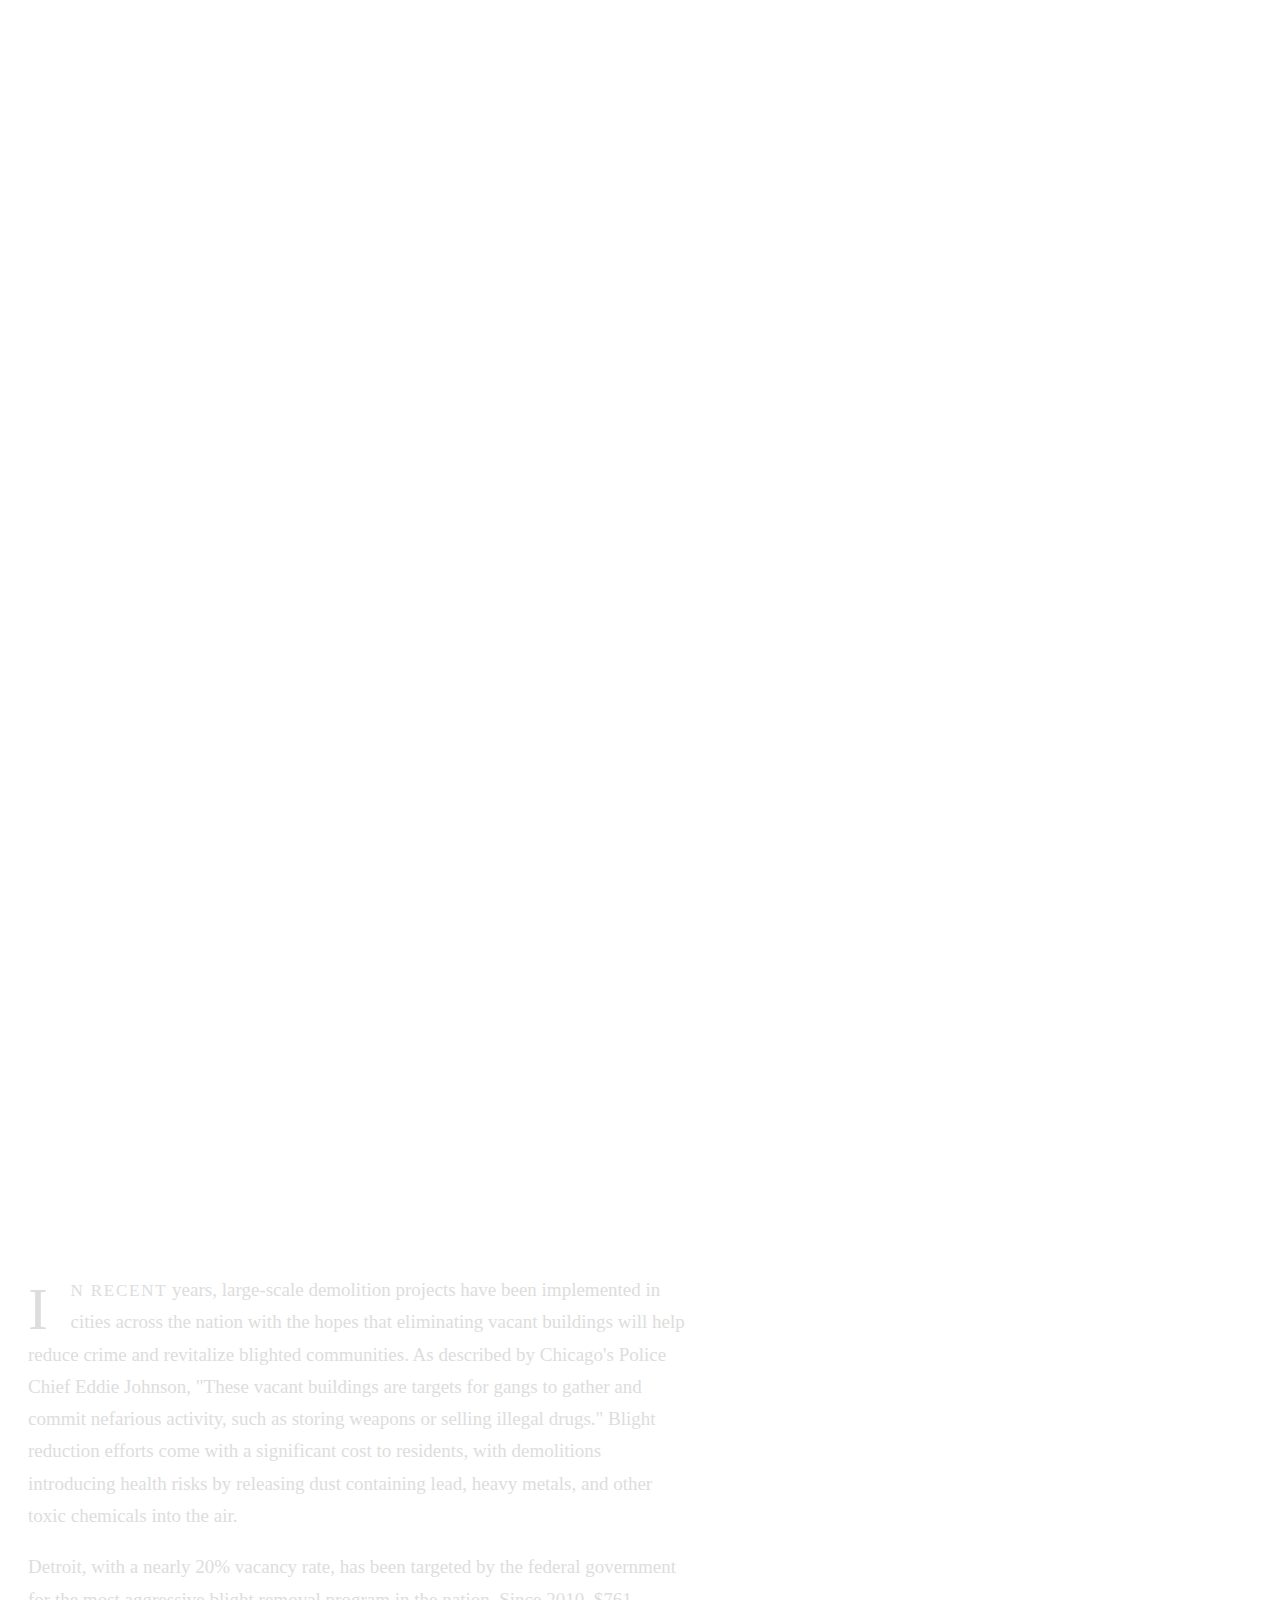
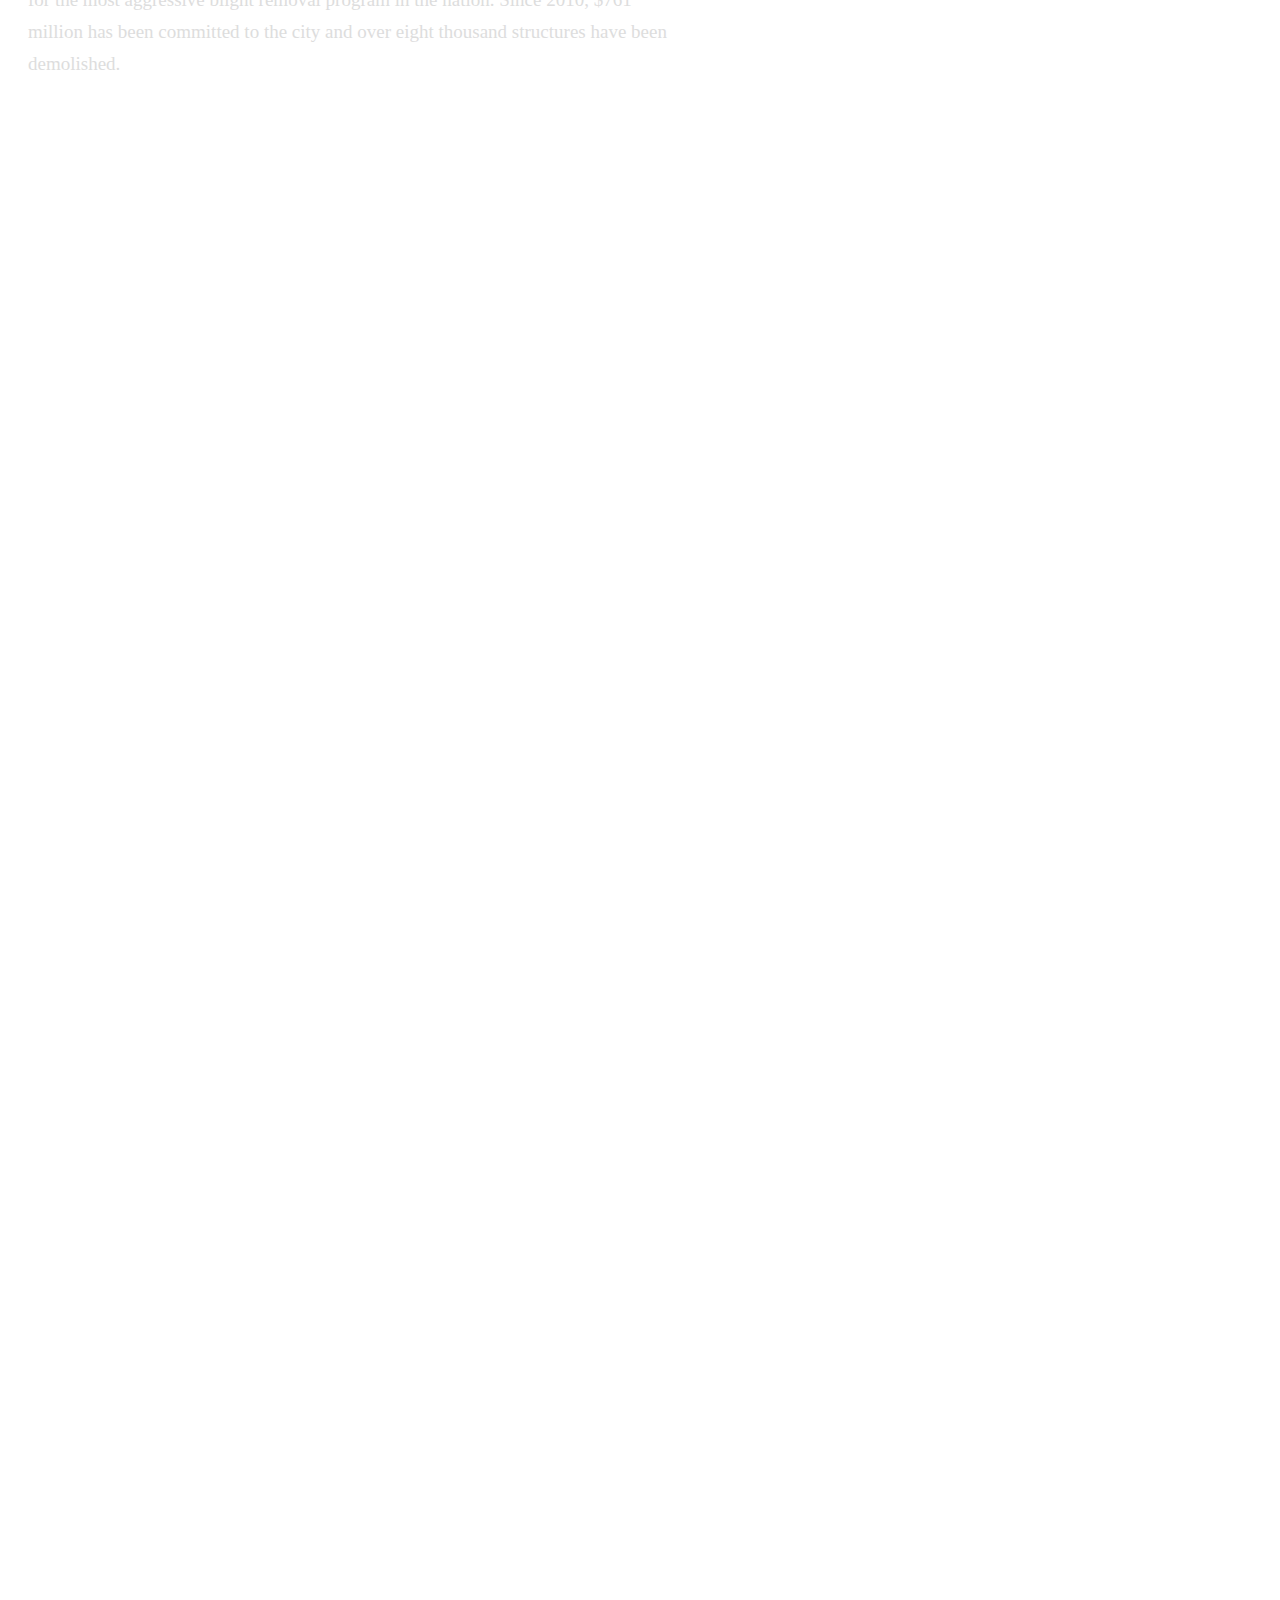
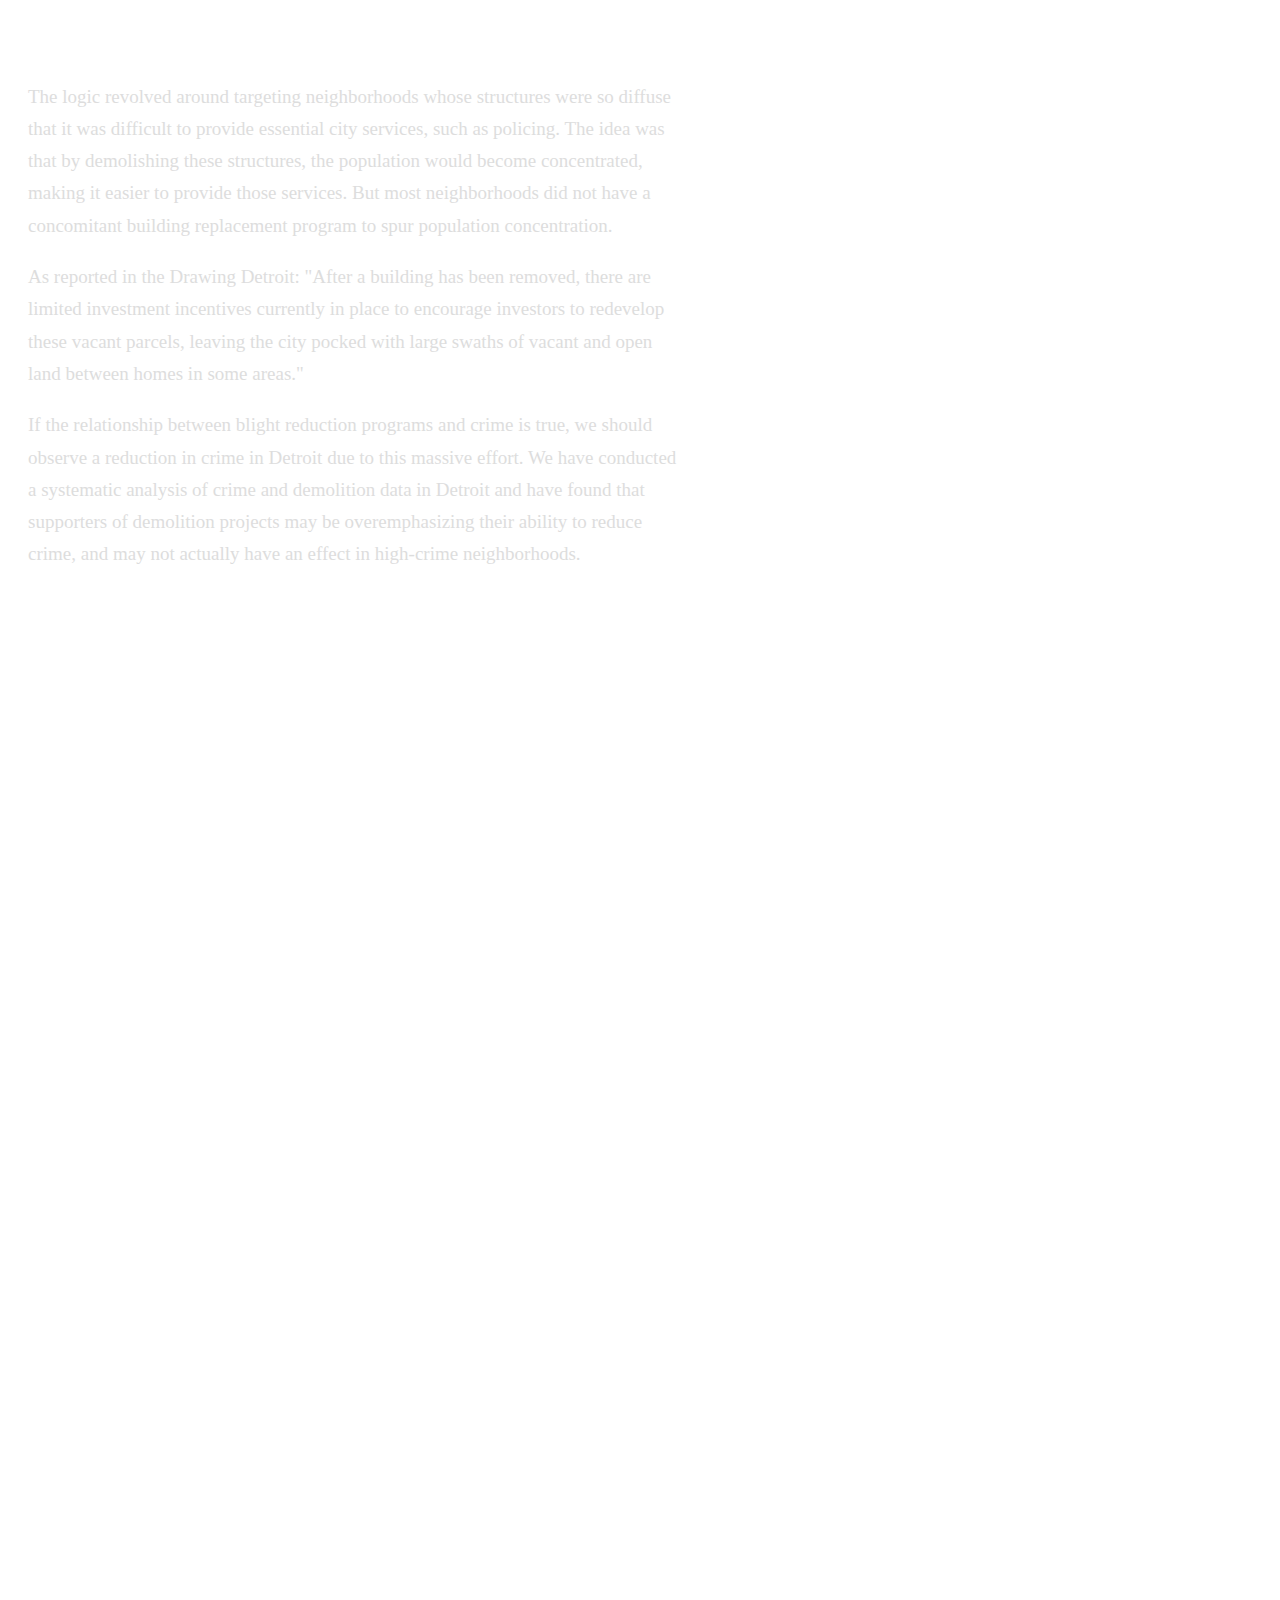
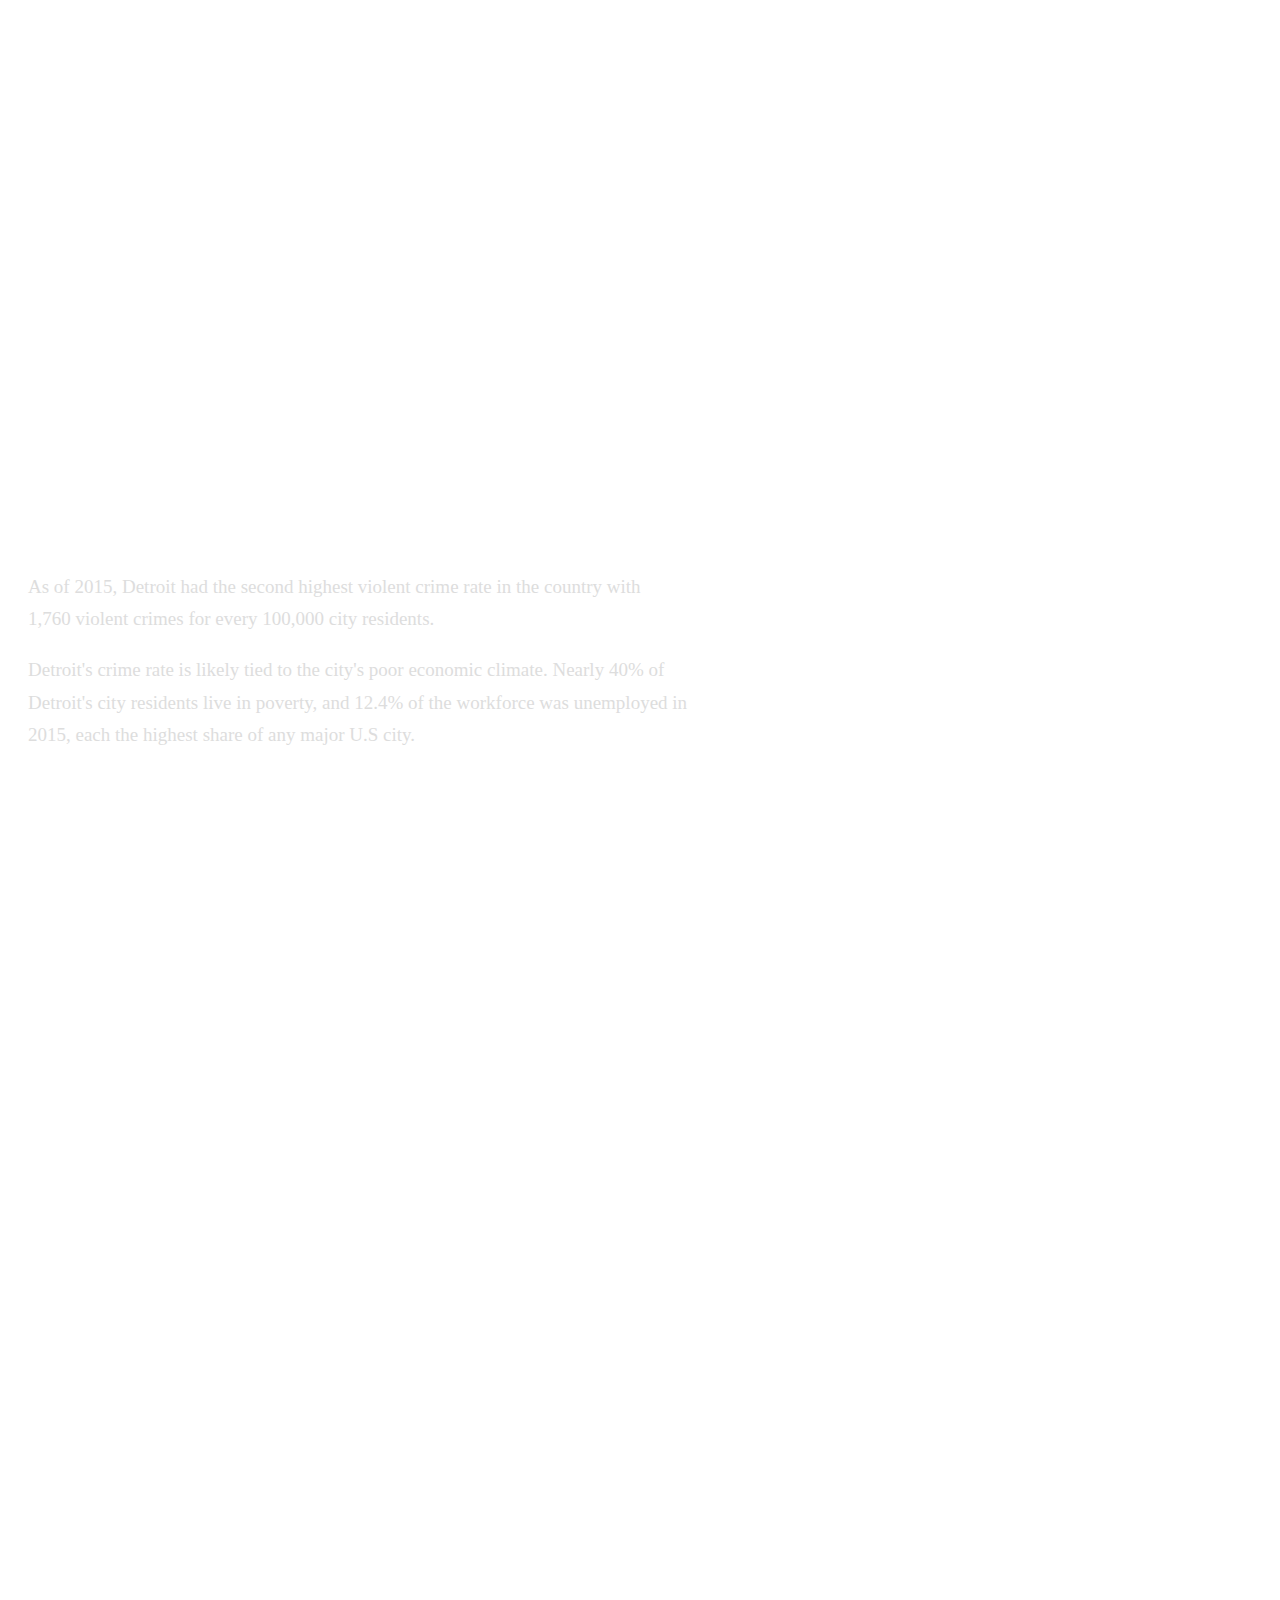
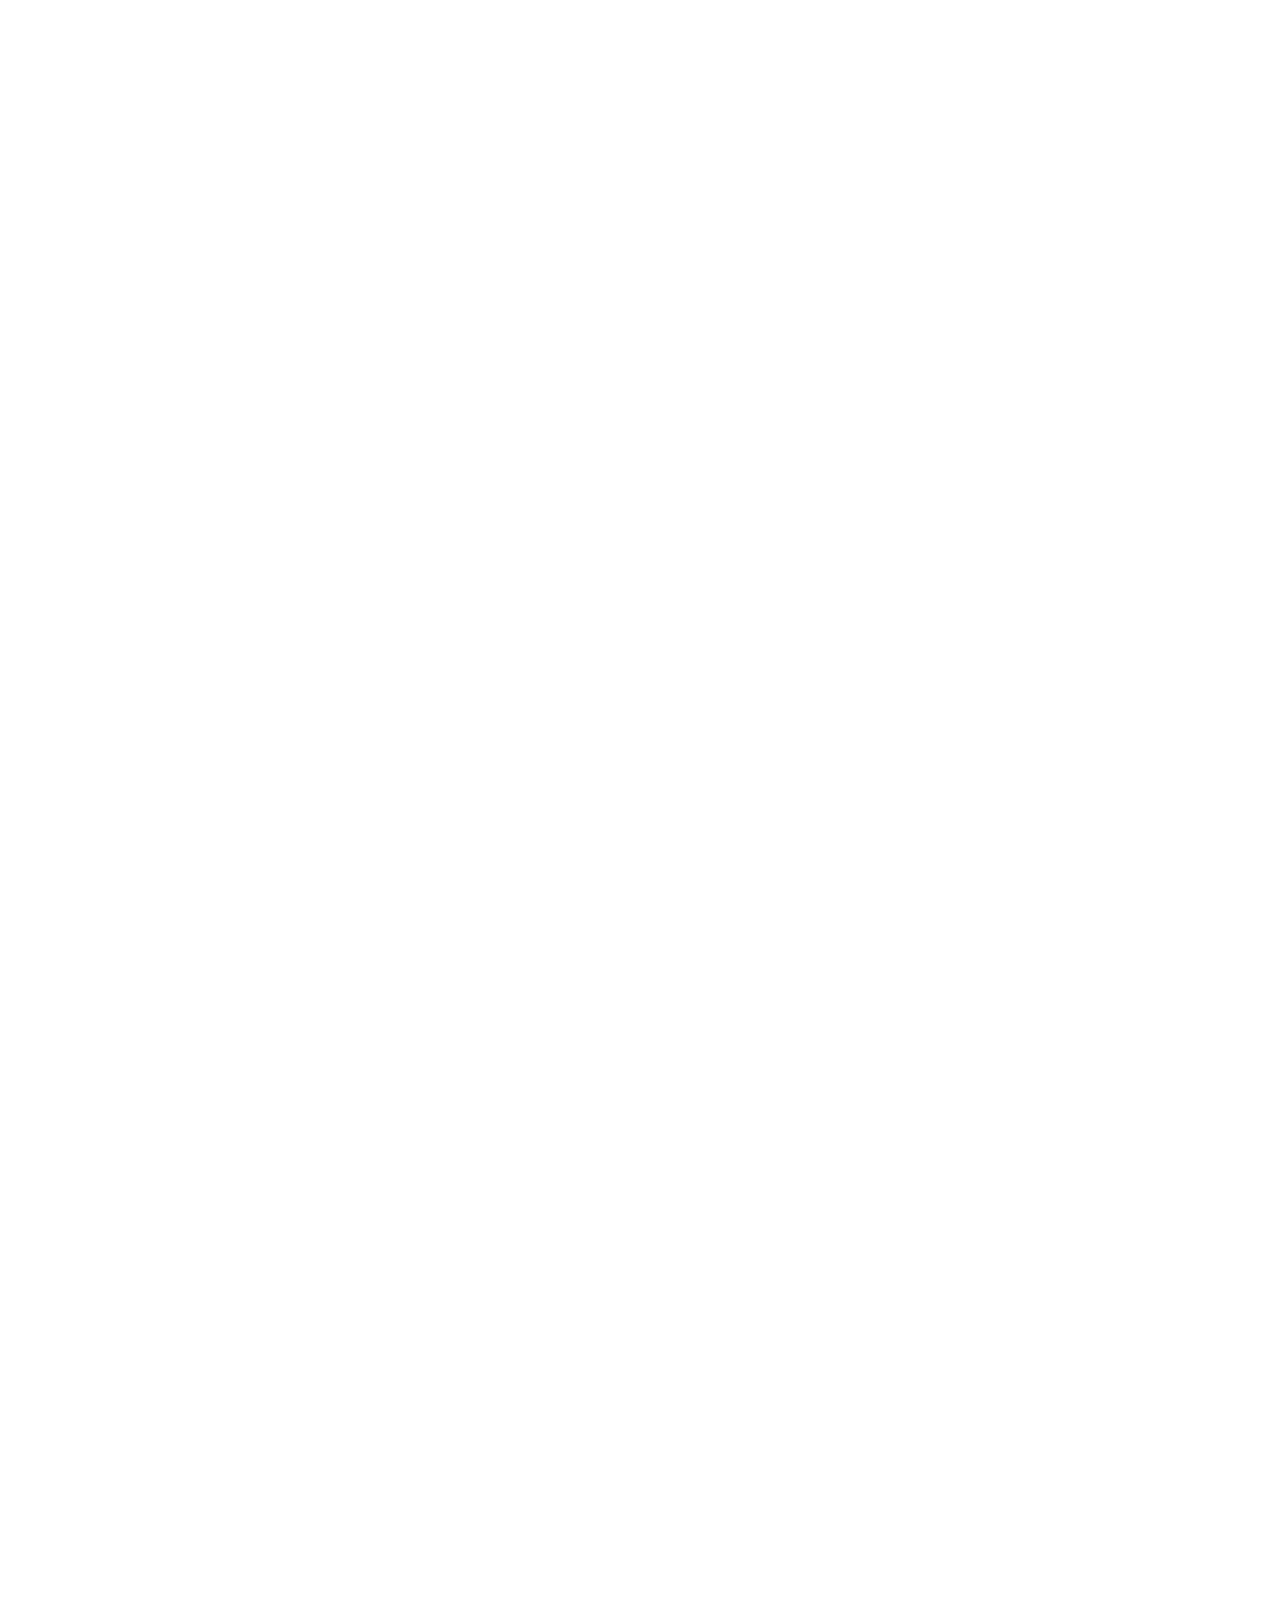
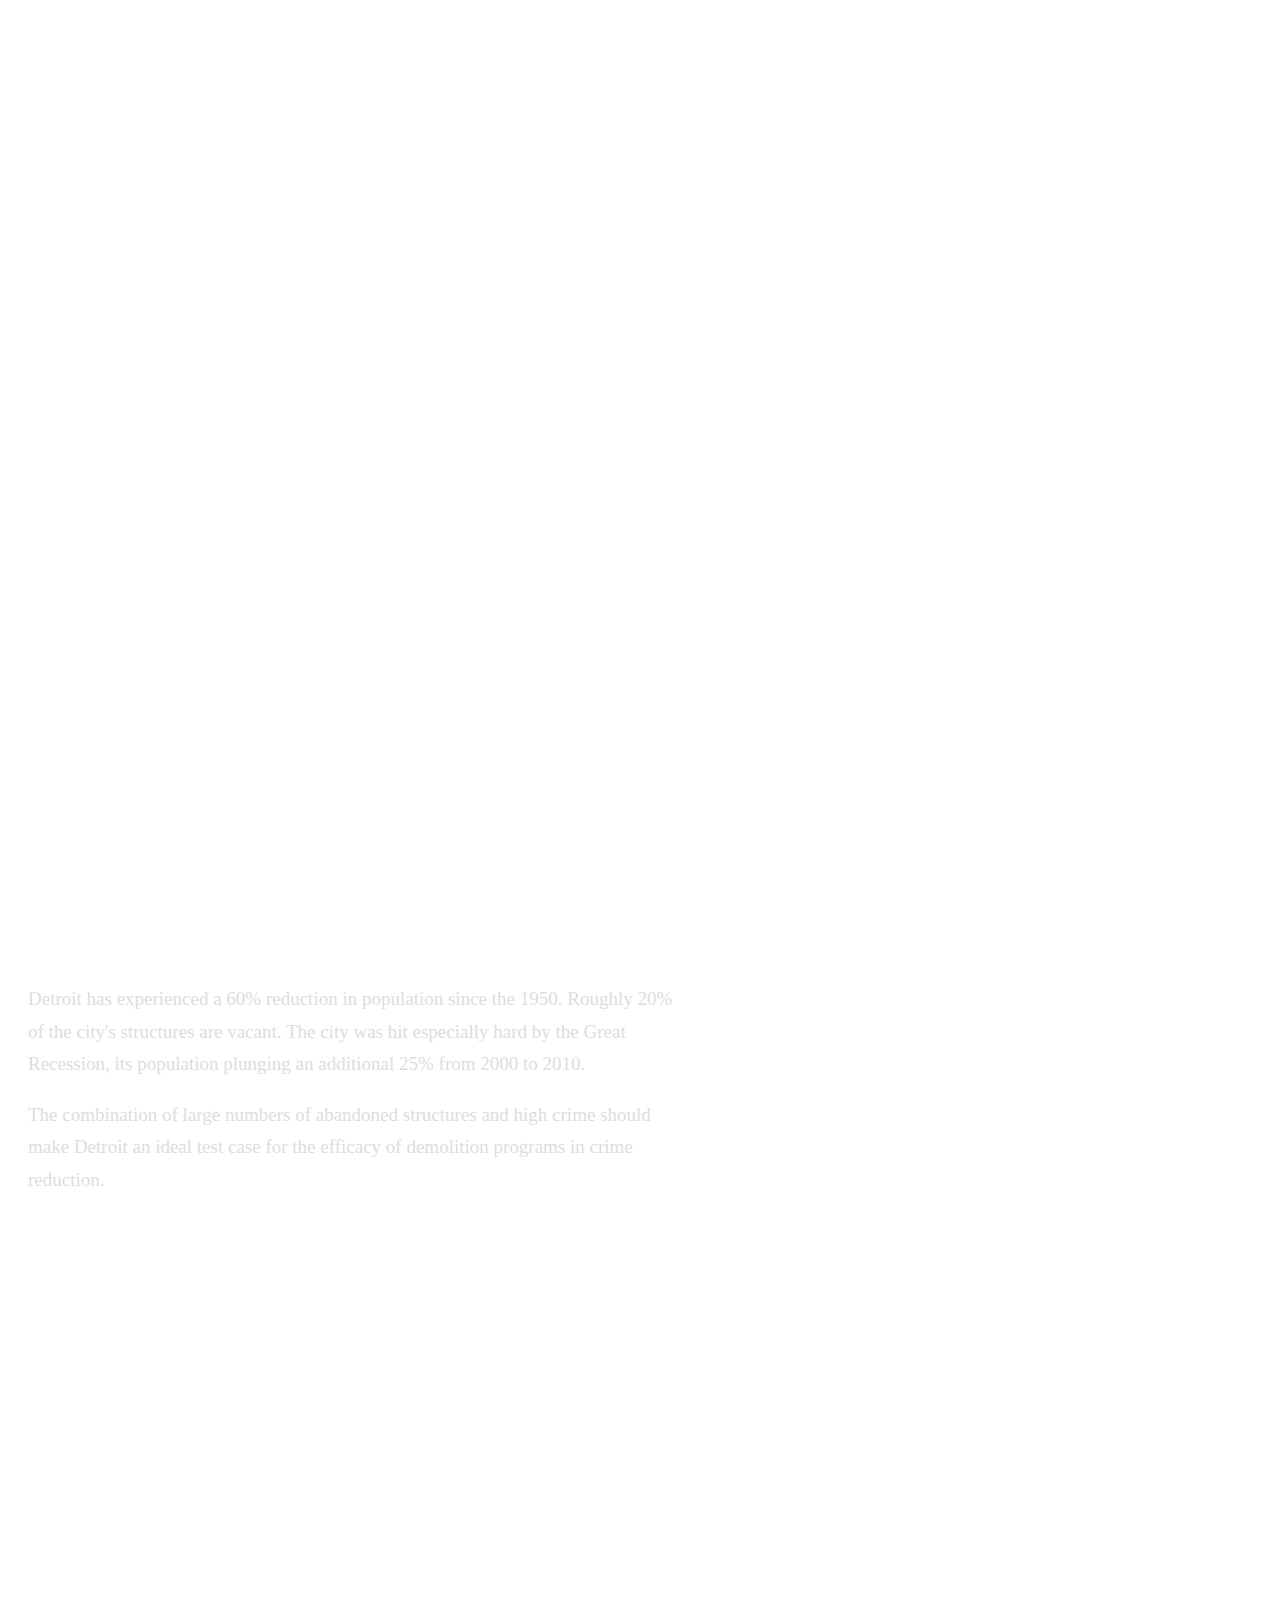
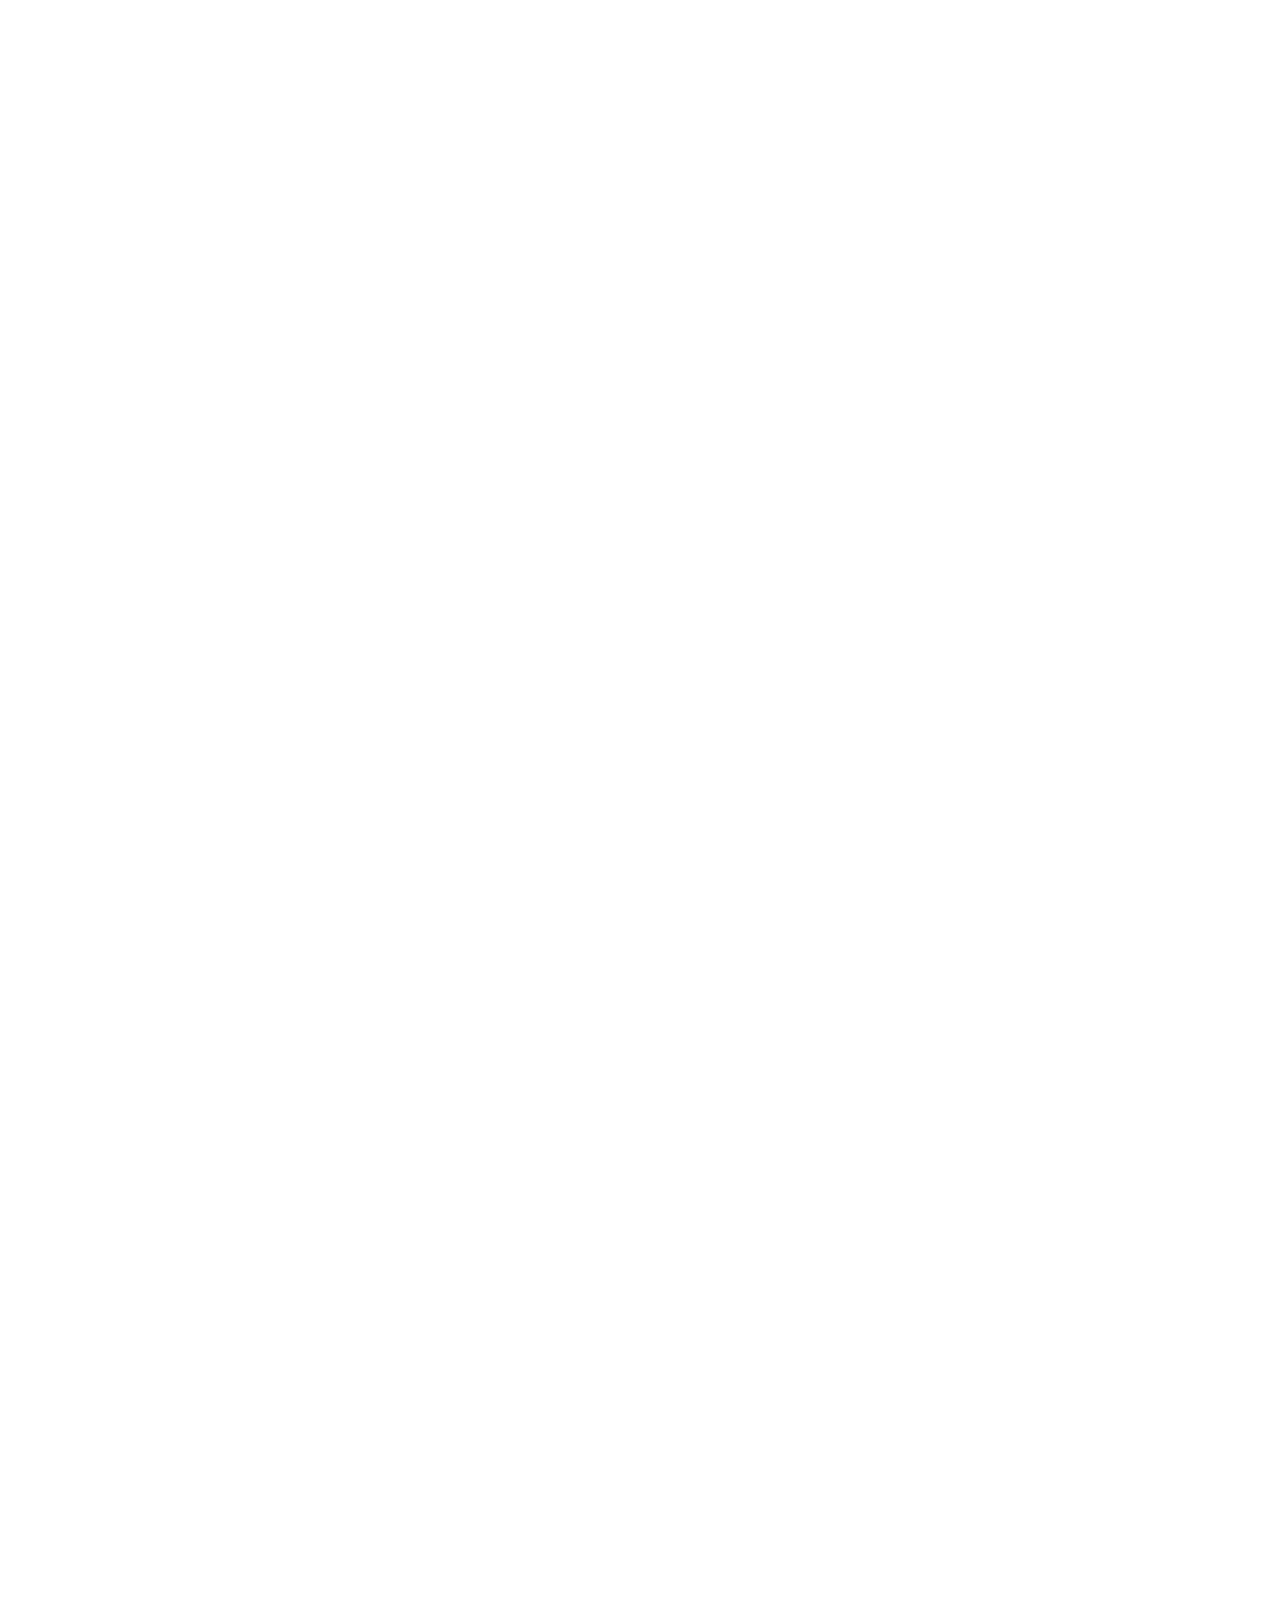
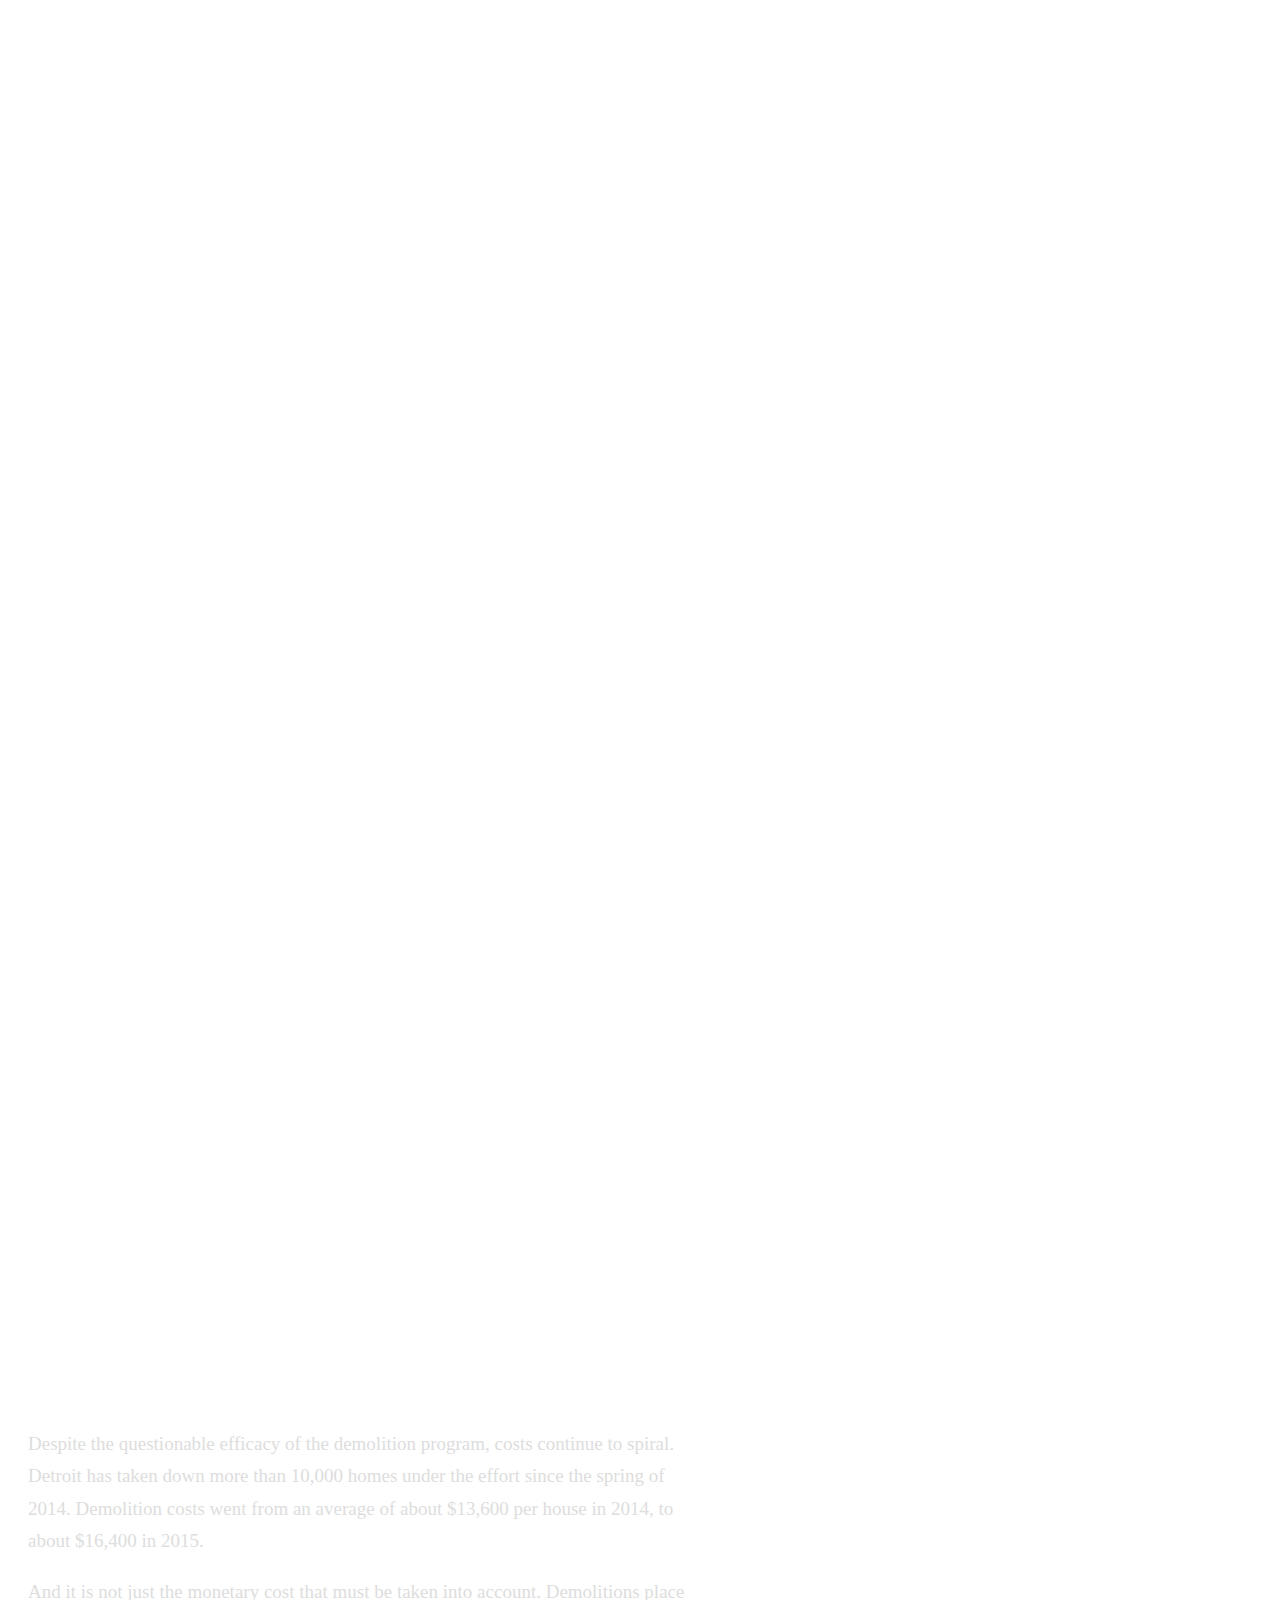
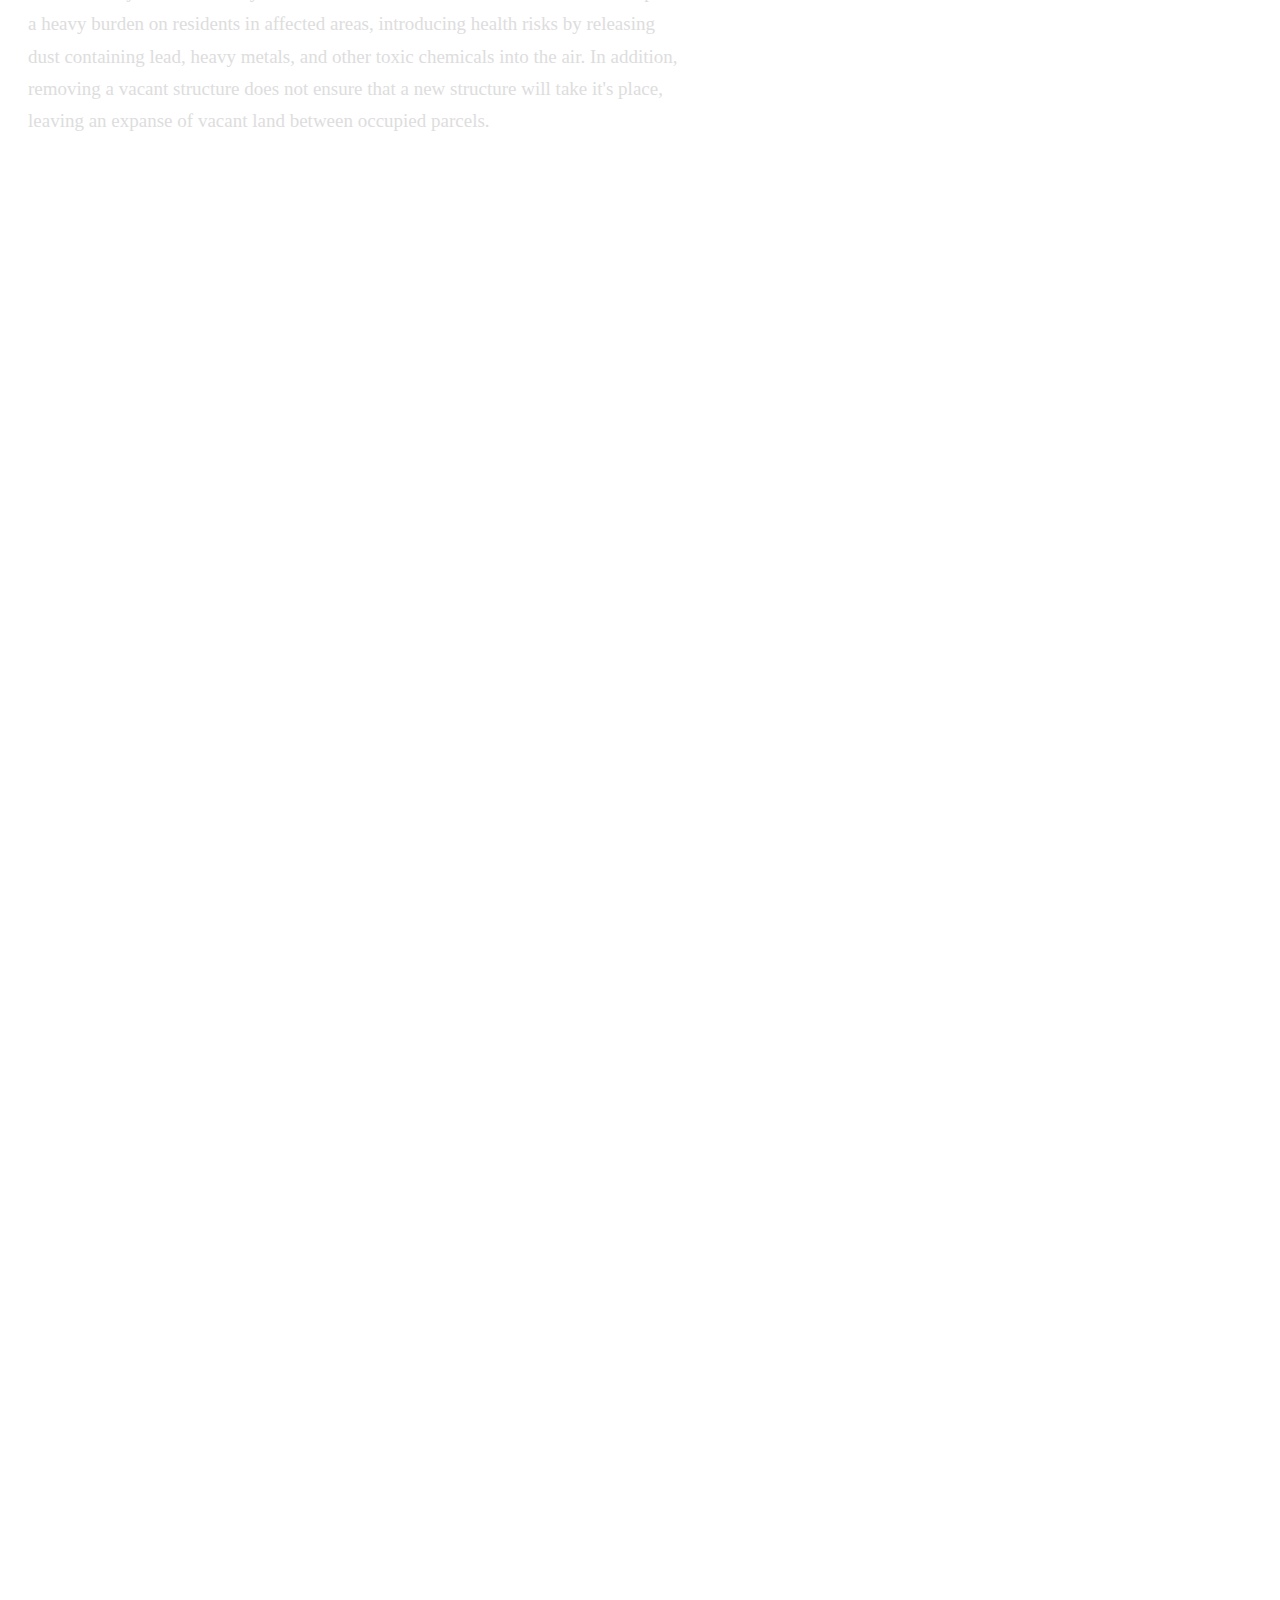
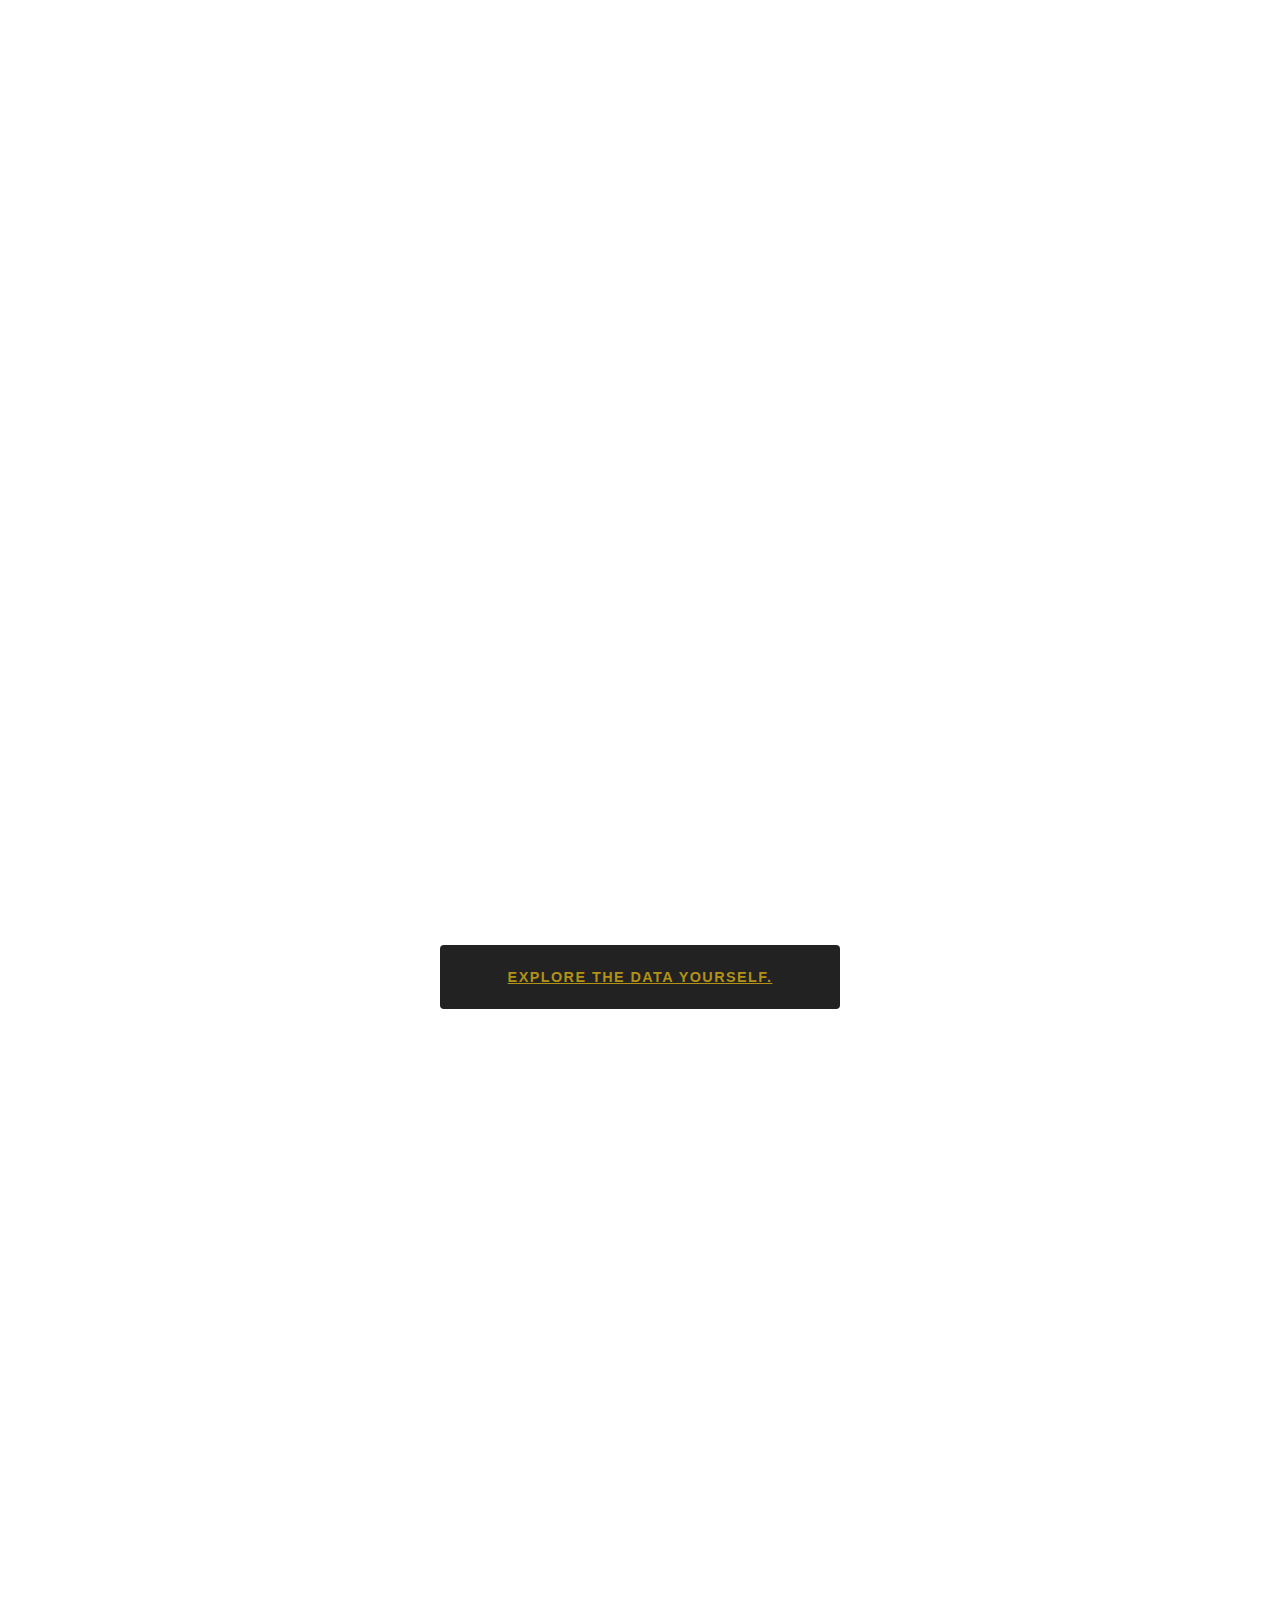
==== commit f387cc43: "tableau html path fix" ====
--- a/index.html
+++ b/index.html
@@ -12,7 +12,7 @@
 <meta id="foundation-build-id" name="foundation-build-id" content="" />
 <meta name="robots" content="noarchive" />
 <link rel="canonical" href="http://www.nytimes.com/interactive/2016/12/07/world/asia/rodrigo-duterte-philippines-drugs-killings.html" />
-    
+
                 <!--[if (gt IE 9)|!(IE)]> <!-->
         <link rel="stylesheet" type="text/css" media="screen" href="https://a1.nyt.com/assets/interactive/20161206-112530/css/interactive/styles.css" />
     <!--<![endif]-->
@@ -67,7 +67,7 @@
 </script>
 </head>
 <body>
-    
+
     <style>
     .lt-ie10 .messenger.suggestions {
         display: block !important;
@@ -115,18 +115,18 @@
                 <main id="main" class="main" role="main">
         <article id="story" class="story theme-interactive
     theme-minimal    ">
-                
+
     <header class="story-header interactive-header">
-        
-        
+
+
                 <div class="story-meta">
                             <button class="button comments-button  theme-kicker" data-skip-to-para-id="">
 </button>
                                                 <h1 class="story-heading interactive-headline" itemprop="headline">Demolitions: A silver bullet to reducing crime?</h1>
-            
+
             <div class="story-meta-footer interactive-meta-footer">
                 <div class="interactive-byline">
-    <p class="byline-dateline"><span class="byline last-byline" itemprop="author creator" itemscope itemtype="http://schema.org/Person" >By <span class="byline-author" data-byline-name="KATHERINE JAMES, KRISTINE AUWERS, and MICHAEL SINANIAN" itemprop="name">KATHERINE JAMES, KRISTINE AUWERS, and MICHAEL SINANIAN</span></span>	<time class="dateline" datetime="2016-12-07" itemprop="dateModified" content="2016-12-07">DEC. 12, 2016</time>
+    <p class="byline-dateline"><span class="byline last-byline" itemprop="author creator" itemscope itemtype="http://schema.org/Person" >By <span class="byline-author" data-byline-name="KAT JAMES, KRISTINE AUWERS, and MICHAEL SINANIAN" itemprop="name">KAT JAMES, KRISTINE AUWERS, and MICHAEL SINANIAN</span></span>	<time class="dateline" datetime="2016-12-07" itemprop="dateModified" content="2016-12-07">DEC. 12, 2016</time>
     </p>
 </div>
 	<p class="interactive-leadin summary">
@@ -146,34 +146,34 @@
   var gInterval = setInterval( function() { if (window.define) { define('interactive/instances/related-coverage', function() {  }); clearInterval(gInterval); } }, 50);
   document.querySelector('.story-header .story-meta-footer').appendChild(document.getElementById('translations'));
   if(/ipad/i.test(navigator.userAgent)) document.documentElement.className += ' ipad';
-  
+
 })()</script>
 
 <div id="d-photo-essay" class="d-photo-essay lang-en" data-preview-slug="2016-11-14-philippines-war-on-drugs">
   <div class="sec sec-topper">
-    
+
 <figure class="media photo ">
   <div class="image">
-    <img src="file:///Users/Mike/Sites/si649-detroit/img/detroit-destroyed.jpg"
-    data-pattern="file:///Users/Mike/Sites/si649-detroit/img/detroit-destroyed.jpg"
+    <img src="https://sinansays.github.io/si649-detroit/img/detroit-destroyed.jpg"
+    data-pattern="https://sinansays.github.io/si649-detroit/img/detroit-destroyed.jpg"
     data-widths='[{"size":180,"slug":"master180"},{"size":315,"slug":"master315"},{"size":495,"slug":"master495"},{"size":675,"slug":"master675"},{"size":768,"slug":"master768"},{"size":1050,"slug":"master1050"},{"size":2048,"slug":"superJumbo"}]'
     data-ratio="0.6666666666666666"
     data_sqrpos='[-21,0]' />
   </div>
 </figure>
- 
+
   </div>
     <div class="sec sec-text sec-first">
       <div class="textblock "><p class="paragraph"><strong><span class="dropcap">I</span>n </strong><strong> recent</strong> years, large-scale demolition projects have been implemented in cities across the nation with the hopes that eliminating vacant buildings will help reduce crime and revitalize blighted communities. As described by Chicago's Police Chief Eddie Johnson, "These vacant buildings are targets for gangs to gather and commit nefarious activity, such as storing weapons or selling illegal drugs." Blight reduction efforts come with a significant cost to residents, with demolitions introducing health risks by releasing dust containing lead, heavy metals, and other toxic chemicals into the air.</p></div>
 
       <div class="textblock "><p class="paragraph">Detroit, with a nearly 20% vacancy rate, has been targeted by the federal government for the most aggressive blight removal program in the nation. Since 2010, $761 million has been committed to the city and over eight thousand structures have been demolished.</p></div>
   </div>
-  
+
 <div class="sec sec-interactivegraphics sec-inner">
  <figure class="media photo ">
  <div class="image">
-    <img src="file:///Users/Mike/Sites/si649-detroit/img/2412B75200000578-2875525-Graffiti_covers_the_walls_of_the_buildings_left_in_the_East_Mark-a-18_1418703941161.jpg"
-    data-pattern="file:///Users/Mike/Sites/si649-detroit/img/2412B75200000578-2875525-Graffiti_covers_the_walls_of_the_buildings_left_in_the_East_Mark-a-18_1418703941161.jpg"
+    <img src="https://sinansays.github.io/si649-detroit/img/2412B75200000578-2875525-Graffiti_covers_the_walls_of_the_buildings_left_in_the_East_Mark-a-18_1418703941161.jpg"
+    data-pattern="https://sinansays.github.io/si649-detroit/img/2412B75200000578-2875525-Graffiti_covers_the_walls_of_the_buildings_left_in_the_East_Mark-a-18_1418703941161.jpg"
     data-widths='[{"size":180,"slug":"master180"},{"size":315,"slug":"master315"},{"size":495,"slug":"master495"},{"size":675,"slug":"master675"},{"size":768,"slug":"master768"},{"size":1050,"slug":"master1050"},{"size":2048,"slug":"superJumbo"}]'
     data-ratio="0.6666666666666666"
     data_sqrpos='[-18,0]' />
@@ -189,7 +189,7 @@
       <div class="textblock "><p class="paragraph">The logic revolved around targeting neighborhoods whose structures were so diffuse that it was difficult to provide essential city services, such as policing. The idea was that by demolishing these structures, the population would become concentrated, making it easier to provide those services. But most neighborhoods did not have a concomitant building replacement program to spur population concentration.</p></div>
 
      <div class="textblock "><p class="paragraph">As reported in the Drawing Detroit: "After a building has been removed, there are limited investment incentives currently in place to encourage investors to redevelop these vacant parcels, leaving the city pocked with large swaths of vacant and open land between homes in some areas."</p></div>
-     
+
       <div class="textblock "><p class="paragraph">If the relationship between blight reduction programs and crime is true, we should observe a reduction in crime in Detroit due to this massive effort. We have conducted a systematic analysis of crime and demolition data in Detroit and have found that supporters of demolition projects may be overemphasizing their ability to reduce crime, and may not actually have an effect in high-crime neighborhoods.</p></div>
 </div>
 
@@ -197,8 +197,8 @@
 <div class="sec sec-image sec-inner">
 <figure class="media photo ">
   <div class="image">
-    <img src="file:///Users/Mike/Sites/si649-detroit/img/detroit-crime-scene.jpg"
-    data-pattern="file:///Users/Mike/Sites/si649-detroit/img/detroit-crime-scene.jpg"
+    <img src="https://sinansays.github.io/si649-detroit/img/detroit-crime-scene.jpg"
+    data-pattern="https://sinansays.github.io/si649-detroit/img/detroit-crime-scene.jpg"
     data-widths='[{"size":180,"slug":"master180"},{"size":315,"slug":"master315"},{"size":495,"slug":"master495"},{"size":675,"slug":"master675"},{"size":768,"slug":"master768"},{"size":1050,"slug":"master1050"},{"size":2048,"slug":"superJumbo"}]'
     data-ratio="0.6666666666666666"
     data_sqrpos='[-16,0]' />
@@ -215,12 +215,12 @@
 
       <div class="textblock "><p class="paragraph">Detroit's crime rate is likely tied to the city's poor economic climate. Nearly 40% of Detroit's city residents live in poverty, and 12.4% of the workforce was unemployed in 2015, each the highest share of any major U.S city.</p></div>
 </div>
-     
-<div class="sec sec-image sec-inner">    
+
+<div class="sec sec-image sec-inner">
 <figure class="media photo ">
   <div class="image">
-    <img src="file:///Users/Mike/Sites/si649-detroit/img/crime_per_cap_lower.png"
-    data-pattern="file:///Users/Mike/Sites/si649-detroit/img/crime_per_cap_lower.png"
+    <img src="https://sinansays.github.io/si649-detroit/img/crime_per_cap_lower.png"
+    data-pattern="https://sinansays.github.io/si649-detroit/img/crime_per_cap_lower.png"
     data-widths='[{"size":180,"slug":"master180"},{"size":315,"slug":"master315"},{"size":495,"slug":"master495"},{"size":675,"slug":"master675"},{"size":768,"slug":"master768"},{"size":1050,"slug":"master1050"},{"size":2048,"slug":"superJumbo"}]'
     data-ratio="0.6666666666666666"
     data_sqrpos='[-18,0]' />
@@ -232,12 +232,12 @@
   </figcaption>
 </figure>
 </div>
-     
-<div class="sec sec-image sec-inner">   
+
+<div class="sec sec-image sec-inner">
 <figure class="media photo ">
   <div class="image">
-    <img src="file:///Users/Mike/Sites/si649-detroit/img/crime-shaded-map.png"
-    data-pattern="file:///Users/Mike/Sites/si649-detroit/img/crime-shaded-map.png"
+    <img src="https://sinansays.github.io/si649-detroit/img/crime-shaded-map.png"
+    data-pattern="https://sinansays.github.io/si649-detroit/img/crime-shaded-map.png"
     data-widths='[{"size":180,"slug":"master180"},{"size":315,"slug":"master315"},{"size":495,"slug":"master495"},{"size":675,"slug":"master675"},{"size":768,"slug":"master768"},{"size":1050,"slug":"master1050"},{"size":2048,"slug":"superJumbo"}]'
     data-ratio="0.6666666666666666"
     data_sqrpos='[-16,0]' />
@@ -252,8 +252,8 @@
 <div class="sec sec-image sec-inner">
 <figure class="media photo ">
   <div class="image">
-    <img src="file:///Users/Mike/Sites/si649-detroit/img/2413746700000578-0-image-a-39_1418690531126.jpg"
-    data-pattern="file:///Users/Mike/Sites/si649-detroit/img/2413746700000578-0-image-a-39_1418690531126.jpg"
+    <img src="https://sinansays.github.io/si649-detroit/img/2413746700000578-0-image-a-39_1418690531126.jpg"
+    data-pattern="https://sinansays.github.io/si649-detroit/img/2413746700000578-0-image-a-39_1418690531126.jpg"
     data-widths='[{"size":180,"slug":"master180"},{"size":315,"slug":"master315"},{"size":495,"slug":"master495"},{"size":675,"slug":"master675"},{"size":768,"slug":"master768"},{"size":1050,"slug":"master1050"},{"size":2048,"slug":"superJumbo"}]'
     data-ratio="0.6666666666666666"
     data_sqrpos='[-16,0]' />
@@ -274,8 +274,8 @@
 <div class="sec sec-image sec-inner">
  <figure class="media photo ">
  <div class="image">
-    <img src="file:///Users/Mike/Sites/si649-detroit/img/crime-shaded-map-with-demos.png"
-    data-pattern="file:///Users/Mike/Sites/si649-detroit/img/crime-shaded-map-with-demos.png"
+    <img src="https://sinansays.github.io/si649-detroit/img/crime-shaded-map-with-demos.png"
+    data-pattern="https://sinansays.github.io/si649-detroit/img/crime-shaded-map-with-demos.png"
     data-widths='[{"size":180,"slug":"master180"},{"size":315,"slug":"master315"},{"size":495,"slug":"master495"},{"size":675,"slug":"master675"},{"size":768,"slug":"master768"},{"size":1050,"slug":"master1050"},{"size":2048,"slug":"superJumbo"}]'
     data-ratio="0.6666666666666666"
     data_sqrpos='[-18,0]' />
@@ -285,35 +285,51 @@
         <div><span class="caption-title"><strong>High-crime neighborhoods were a target of the demolition effort.</strong></span></div>
   </figcaption>
 </figure>
-</div>	
-  
+</div>
+
 <div class="sec sec-image sec-inner">
  <figure class="media photo ">
  <div class="image">
-    <img src="file:///Users/Mike/Sites/si649-detroit/img/crime-by-category.png"
-    data-pattern="file:///Users/Mike/Sites/si649-detroit/img/crime-by-category.png"
-    data-widths='[{"size":180,"slug":"master180"},{"size":315,"slug":"master315"},{"size":495,"slug":"master495"},{"size":675,"slug":"master675"},{"size":768,"slug":"master768"},{"size":1050,"slug":"master1050"},{"size":2048,"slug":"superJumbo"}]'
-    data-ratio="0.6666666666666666"
-    data_sqrpos='[-18,0]' />
-</div>
-<figcaption class="caption" itemprop="caption description">
-      <div class="caption-text">
-        <div><span class="caption-title"><strong>But many of the high-crime neighborhoods experienced either an increase in violent crime or no change at all (while property crimes expectedly decreased).</strong></span></div>
-  </figcaption>
-</figure>
-</div>	
+    <img src="https://sinansays.github.io/si649-detroit/img/crime-by-category.png"
+    data-pattern="https://sinansays.github.io/si649-detroit/img/crime-by-category.png"
+    data-widths='[{"size":180,"slug":"master180"},{"size":315,"slug":"master315"},{"size":495,"slug":"master495"},{"size":675,"slug":"master675"},{"size":768,"slug":"master768"},{"size":1050,"slug":"master1050"},{"size":2048,"slug":"superJumbo"}]'
+    data-ratio="0.6666666666666666"
+    data_sqrpos='[-18,0]' />
+</div>
+<figcaption class="caption" itemprop="caption description">
+      <div class="caption-text">
+        <div><span class="caption-title"><strong>While property crimes decreased markedly in the high-demolition/high-crime neighborhoods...</strong></span></div>
+  </figcaption>
+</figure>
+</div>
+
+<div class="sec sec-image sec-inner">
+ <figure class="media photo ">
+ <div class="image">
+    <img src="https://sinansays.github.io/si649-detroit/img/crime-by-category-2.png"
+    data-pattern="https://sinansays.github.io/si649-detroit/img/crime-by-category-2.png"
+    data-widths='[{"size":180,"slug":"master180"},{"size":315,"slug":"master315"},{"size":495,"slug":"master495"},{"size":675,"slug":"master675"},{"size":768,"slug":"master768"},{"size":1050,"slug":"master1050"},{"size":2048,"slug":"superJumbo"}]'
+    data-ratio="0.6666666666666666"
+    data_sqrpos='[-18,0]' />
+</div>
+<figcaption class="caption" itemprop="caption description">
+      <div class="caption-text">
+        <div><span class="caption-title"><strong>violent crimes either increased or did not change at all.</strong></span></div>
+  </figcaption>
+</figure>
+</div>
 
 <div class="sec sec-text sec-inner">
       <div class="textblock "><p class="paragraph">Despite the questionable efficacy of the demolition program, costs continue to spiral. Detroit has taken down more than 10,000 homes under the effort since the spring of 2014. Demolition costs went from an average of about $13,600 per house in 2014, to about $16,400 in 2015.</p></div>
 
-      <div class="textblock "><p class="paragraph">And it is not just the monetary cost that must be taken into account. Demolitions place a heavy burden on residents in affected areas, introducing health risks by releasing dust containing lead, heavy metals, and other toxic chemicals into the air.  In addition, removing a vacant structure does not ensure that a new structure will take it’s place, leaving an expanse of vacant land between occupied parcels.</p></div>
+      <div class="textblock "><p class="paragraph">And it is not just the monetary cost that must be taken into account. Demolitions place a heavy burden on residents in affected areas, introducing health risks by releasing dust containing lead, heavy metals, and other toxic chemicals into the air.  In addition, removing a vacant structure does not ensure that a new structure will take it's place, leaving an expanse of vacant land between occupied parcels.</p></div>
 </div>
 
 <div class="sec sec-image sec-inner">
  <figure class="media photo ">
  <div class="image">
-    <img src="file:///Users/Mike/Sites/si649-detroit/img/demolition-cost.png"
-    data-pattern="file:///Users/Mike/Sites/si649-detroit/img/demolition-cost.png"
+    <img src="https://sinansays.github.io/si649-detroit/img/demolition-cost.png"
+    data-pattern="https://sinansays.github.io/si649-detroit/img/demolition-cost.png"
     data-widths='[{"size":180,"slug":"master180"},{"size":315,"slug":"master315"},{"size":495,"slug":"master495"},{"size":675,"slug":"master675"},{"size":768,"slug":"master768"},{"size":1050,"slug":"master1050"},{"size":2048,"slug":"superJumbo"}]'
     data-ratio="0.6666666666666666"
     data_sqrpos='[-18,0]' />
@@ -325,39 +341,60 @@
 </figure>
 </div>
 
-<div class="sec sec-image sec-inner">
- <figure class="media photo ">
- <div class="image">
-    <img src="file:///Users/Mike/Sites/si649-detroit/img/2412B74E00000578-0-image-a-22_1418690415464.jpg"
-    data-pattern="file:///Users/Mike/Sites/si649-detroit/img/2412B74E00000578-0-image-a-22_1418690415464.jpg"
-    data-widths='[{"size":180,"slug":"master180"},{"size":315,"slug":"master315"},{"size":495,"slug":"master495"},{"size":675,"slug":"master675"},{"size":768,"slug":"master768"},{"size":1050,"slug":"master1050"},{"size":2048,"slug":"superJumbo"}]'
-    data-ratio="0.6666666666666666"
-    data_sqrpos='[-18,0]' />
-</div>
-<figcaption class="caption" itemprop="caption description">
+
+<div class="sec sec-image sec-inner">
+ <figure class="media photo ">
+	 <div class="image">
+		<img src="https://sinansays.github.io/si649-detroit/img/2412B74E00000578-0-image-a-22_1418690415464.jpg"
+		data-pattern="https://sinansays.github.io/si649-detroit/img/2412B74E00000578-0-image-a-22_1418690415464.jpg"
+		data-widths='[{"size":180,"slug":"master180"},{"size":315,"slug":"master315"},{"size":495,"slug":"master495"},{"size":675,"slug":"master675"},{"size":768,"slug":"master768"},{"size":1050,"slug":"master1050"},{"size":2048,"slug":"superJumbo"}]'
+		data-ratio="0.6666666666666666"
+		data_sqrpos='[-18,0]' />
+	</div>
+	<figcaption class="caption" itemprop="caption description">
       <div class="caption-text">
         <div><span class="caption-title"><strong>As of October, 17 2016, Detroit's federally funded demolition program was suspended by the federal government. Under a city-funded program, it continues to demolish 25-30 structures per week.</strong></span></div>
-  </figcaption>
-</figure>
-</div>
-</div>
-
-<footer class="d-story-footer">
-  <div class="footer-wrapper">
-    <div class="related-promos">
-      <h5>Sources</h5>
-    <div class="story-info interactive-credit">
-		<p><a href="https://data.detroitmi.gov/Public-Safety/DPD-All-Crime-Incidents-2009-Present-Provisional-/b4hw-v6w2/about">DPD Crime Data 2009-Present</a></p>
-		<p><a href="https://en.wikipedia.org/wiki/Decline_of_Detroit">Decline of Detroit | Wikipedia</a></p>
-		<p><a href="https://en.wikipedia.org/wiki/Crime_in_Detroit">Crime in Detroit | Wikipedia</a></p>
-		<p><a href="http://www.freep.com/story/news/local/michigan/detroit/2016/04/20/feds-expected-give-detroit-demolitions-another-boost/83270176/">Feds give Michigan $188M more to fight blight | Detroit Free Press</a></p>
-		<p><a href="http://www.drawingdetroit.com/how-many-structures-in-detroit-are-blighted-and-ready-for-demolition/">How many structures in Detroit are blighted and ready for demolition? | Drawing Detroit</a></p>
-		<p><a href="https://ucr.fbi.gov/crime-in-the-u.s/2014/crime-in-the-u.s.-2014/tables/table-6/Table_6_Crime_in_the_United_States_by_Metropolitan_Statistical_Area_2014">FBI Crime in the United States, by Metropolitan Statistical Area, 2014</a></p>
-   </div>
-</div>
-</footer>
-
-<script>
+	</figcaption>
+</figure>
+	 <div class="textblock warning"><p class="paragraph"><em><a href="https://sinansays.github.io/si649-detroit/tableau.html">Explore the data yourself.</a></em></p></div>
+</div>
+
+	<div class="sec sec-text sec-inner">
+
+	</div>
+
+	<div class="sec sec-text sec-inner">
+      <div class="textblock "><p class="paragraph">Sources</p></div>
+      <div class="textblock "><p class="paragraph">
+      	Crime dataset from <a href="https://data.detroitmi.gov/Public-Safety/DPD-All-Crime-Incidents-2009-Present-Provisional-/b4hw-v6w2/about">City of Detroit Open Data Portal, All Crime Incidents, 2009-Present (Provisional)</a>
+		<br>
+        Demolitions dataset from <a href="https://data.detroitmi.gov/Government/Detroit-Demolitions/rv44-e9di">City of Detroit Open Data Portal, Demolitions</a>
+        <br>
+		<a href="https://en.wikipedia.org/wiki/Decline_of_Detroit">Decline of Detroit | Wikipedia</a>
+		<br>
+		<a href="https://en.wikipedia.org/wiki/Crime_in_Detroit">Crime in Detroit | Wikipedia</a>
+		<br>
+		<a href="http://www.freep.com/story/news/local/michigan/detroit/2016/04/20/feds-expected-give-detroit-demolitions-another-boost/83270176/">Feds give Michigan $188M more to fight blight | Detroit Free Press</a>
+		<br>
+		<a href="http://www.drawingdetroit.com/how-many-structures-in-detroit-are-blighted-and-ready-for-demolition/">How many structures in Detroit are blighted and ready for demolition? | Drawing Detroit</a>
+		<br>
+	     <a href="https://ucr.fbi.gov/crime-in-the-u.s/2014/crime-in-the-u.s.-2014/tables/table-6/Table_6_Crime_in_the_United_States_by_Metropolitan_Statistical_Area_2014">FBI Crime in the United States, by Metropolitan Statistical Area, 2014</a>
+         <br>
+         Webpage template derived from <a href="http://www.nytimes.com/interactive/2016/12/07/world/asia/rodrigo-duterte-philippines-drugs-killings.html?pagewanted=all">Daniel Berehulak, 'They Are Slaughtering Us Like Animals', The New York Times (Dec. 7, 2016)</a>
+      </p></div>
+</div>
+
+ <div class="sec sec-image sec-inner">
+ <figure class="media photo ">
+<figcaption class="caption" itemprop="caption description">
+      <div class="caption-text">
+        <div><span class="caption-title"><strong></strong></span></div>
+  </figcaption>
+</figure>
+</div>
+</div>
+
+ <script>
   var _gaq = _gaq || [];
   define('_nytg/2016-11-14-philippines-war-on-drugs/assets', function() { return 'https://static01.nyt.com/newsgraphics/2016/11/14/philippines-war-on-drugs/b9a4b59a84d2dc93581a9f6dc4ece570274d9dee/'; });
   define('_nytg/2016-11-14-philippines-war-on-drugs/big-assets', function() { return 'https://static01.nyt.com/newsgraphics/2016/11/14/philippines-war-on-drugs/assets/'; });
@@ -389,4 +426,4 @@
 </script>
 
 </body>
-</html>+</html>
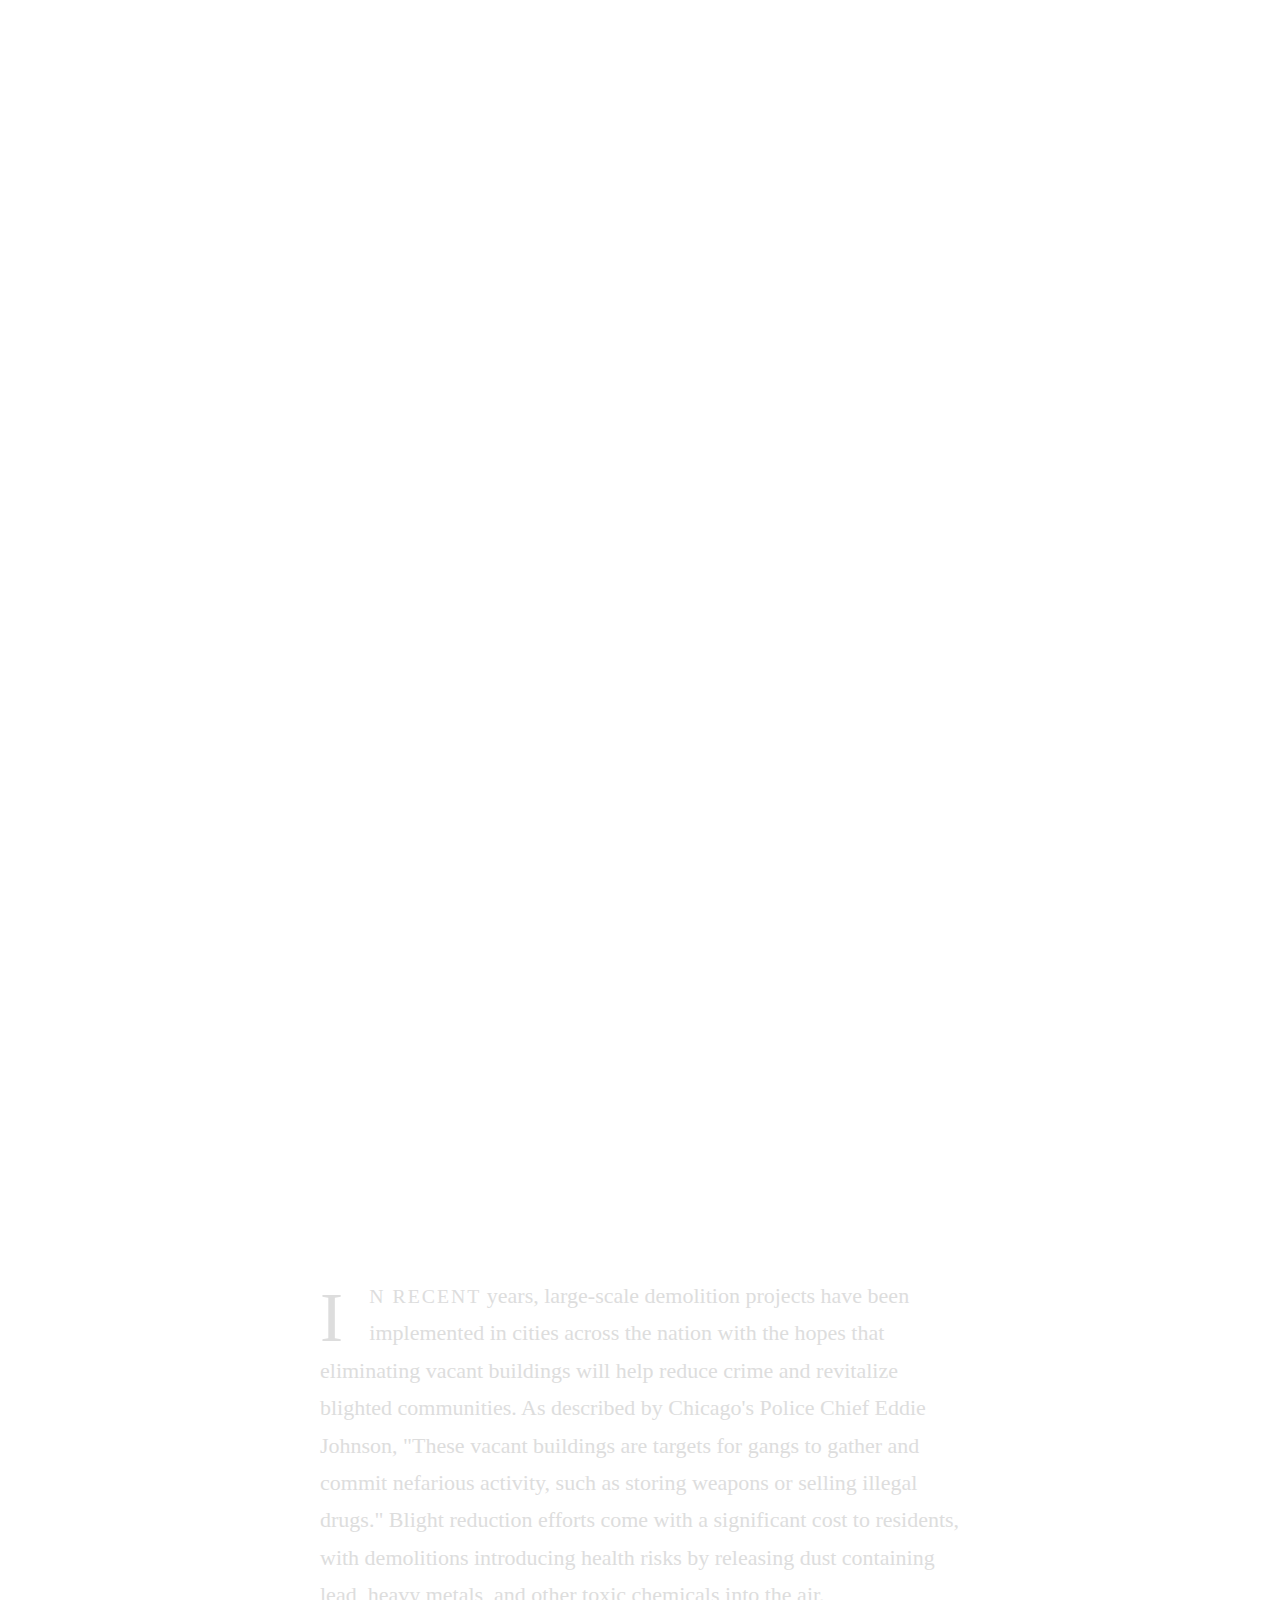
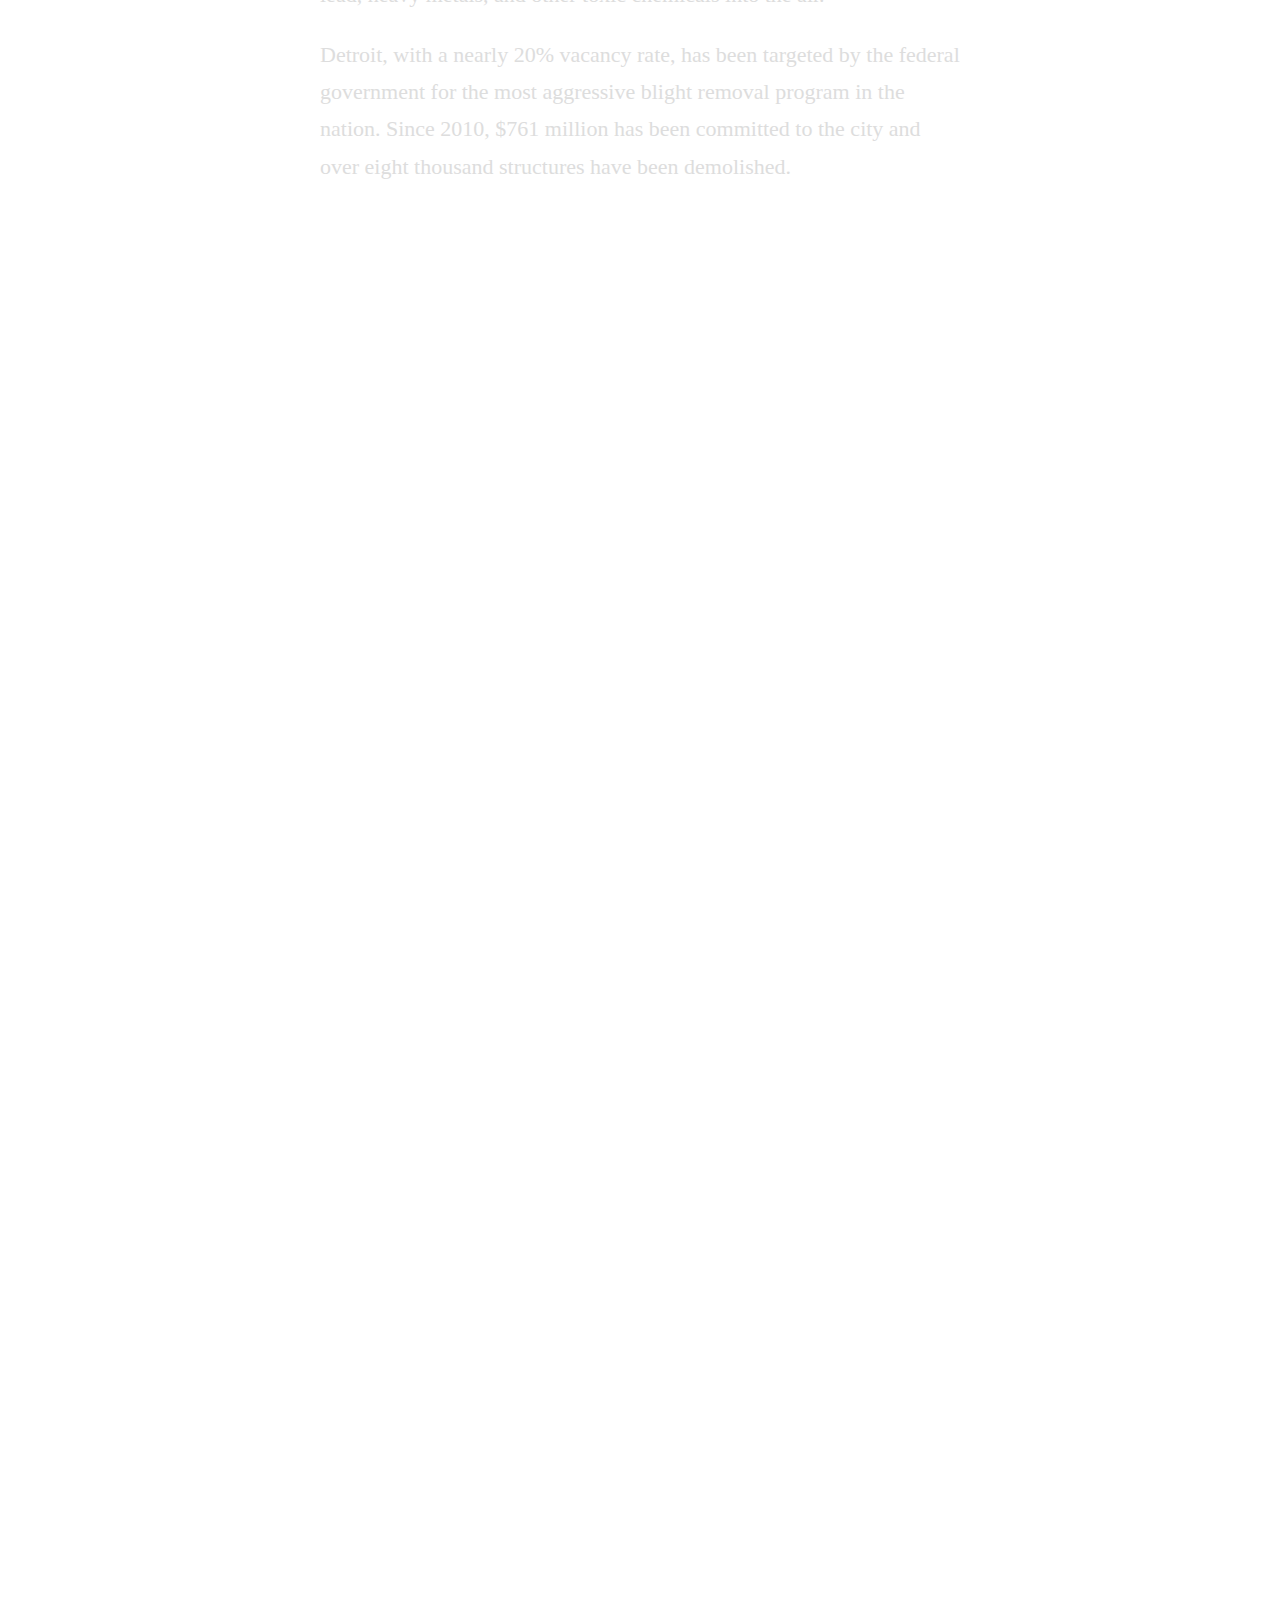
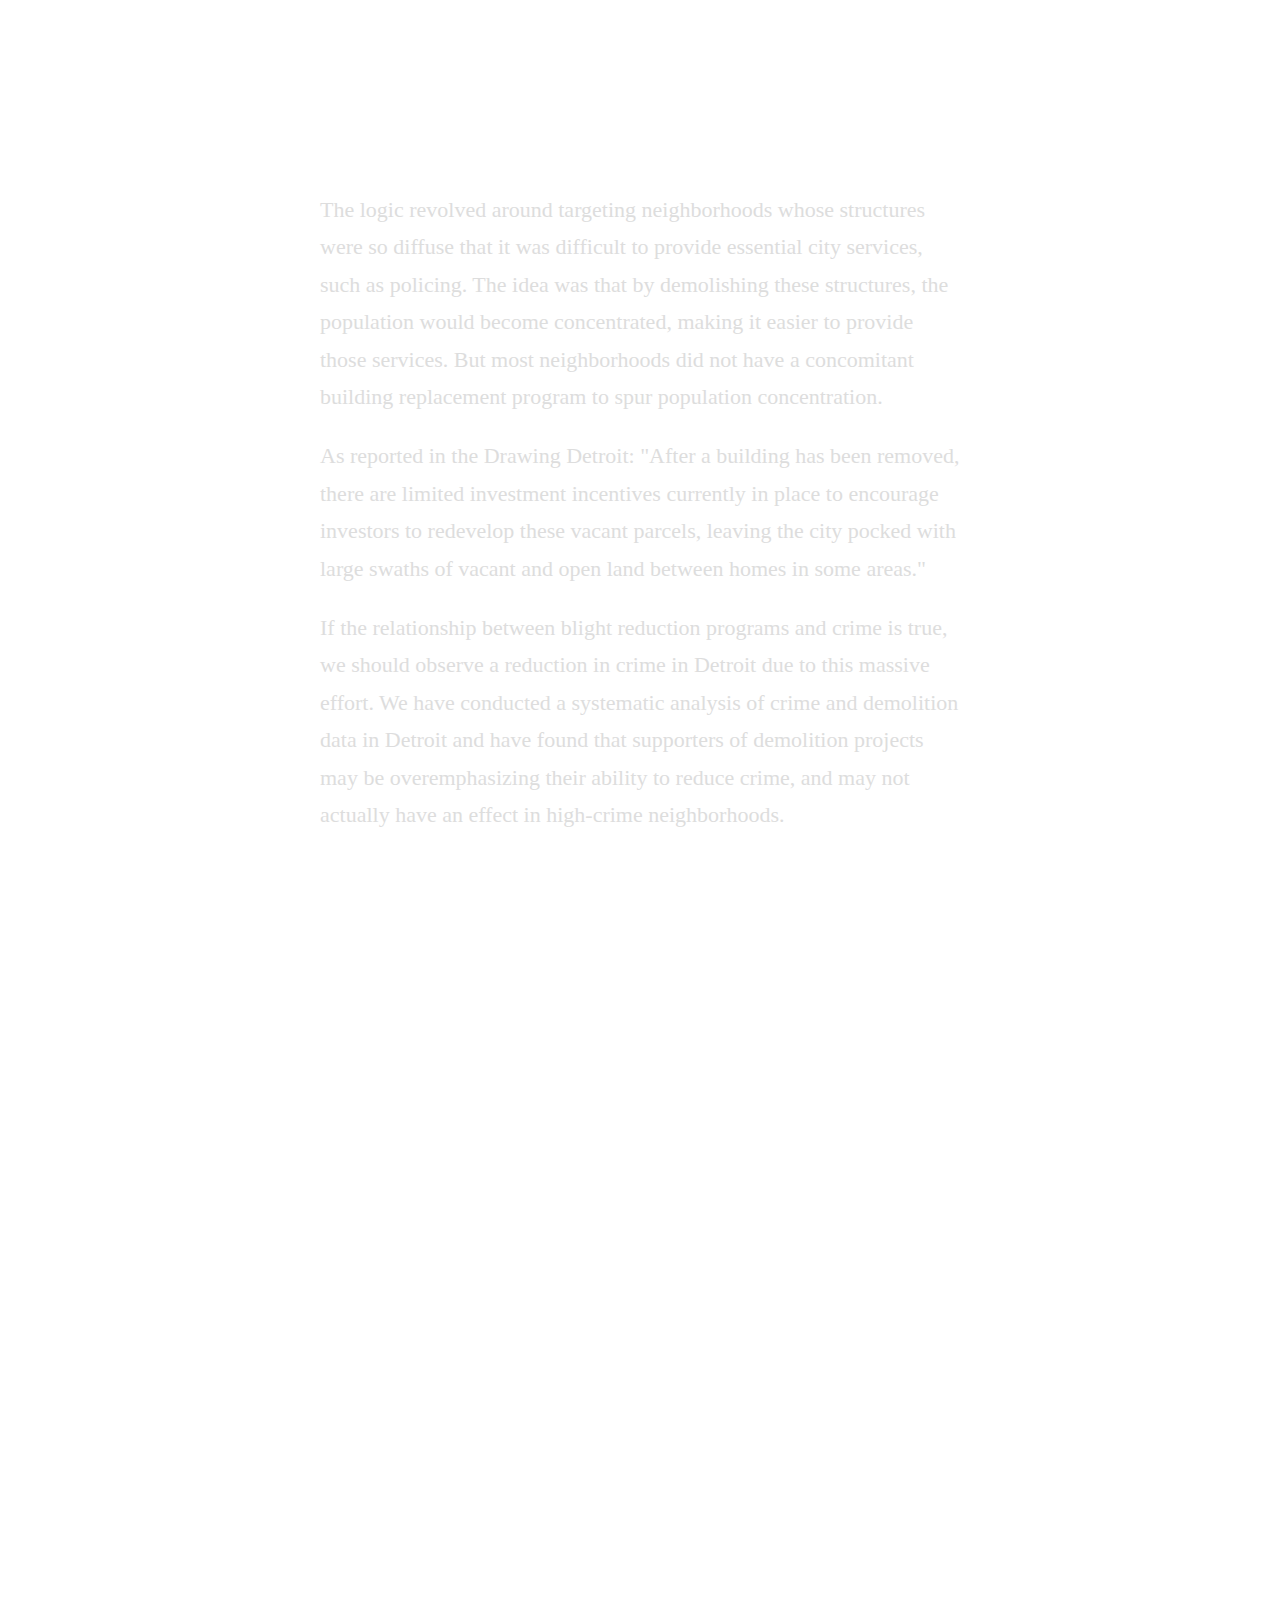
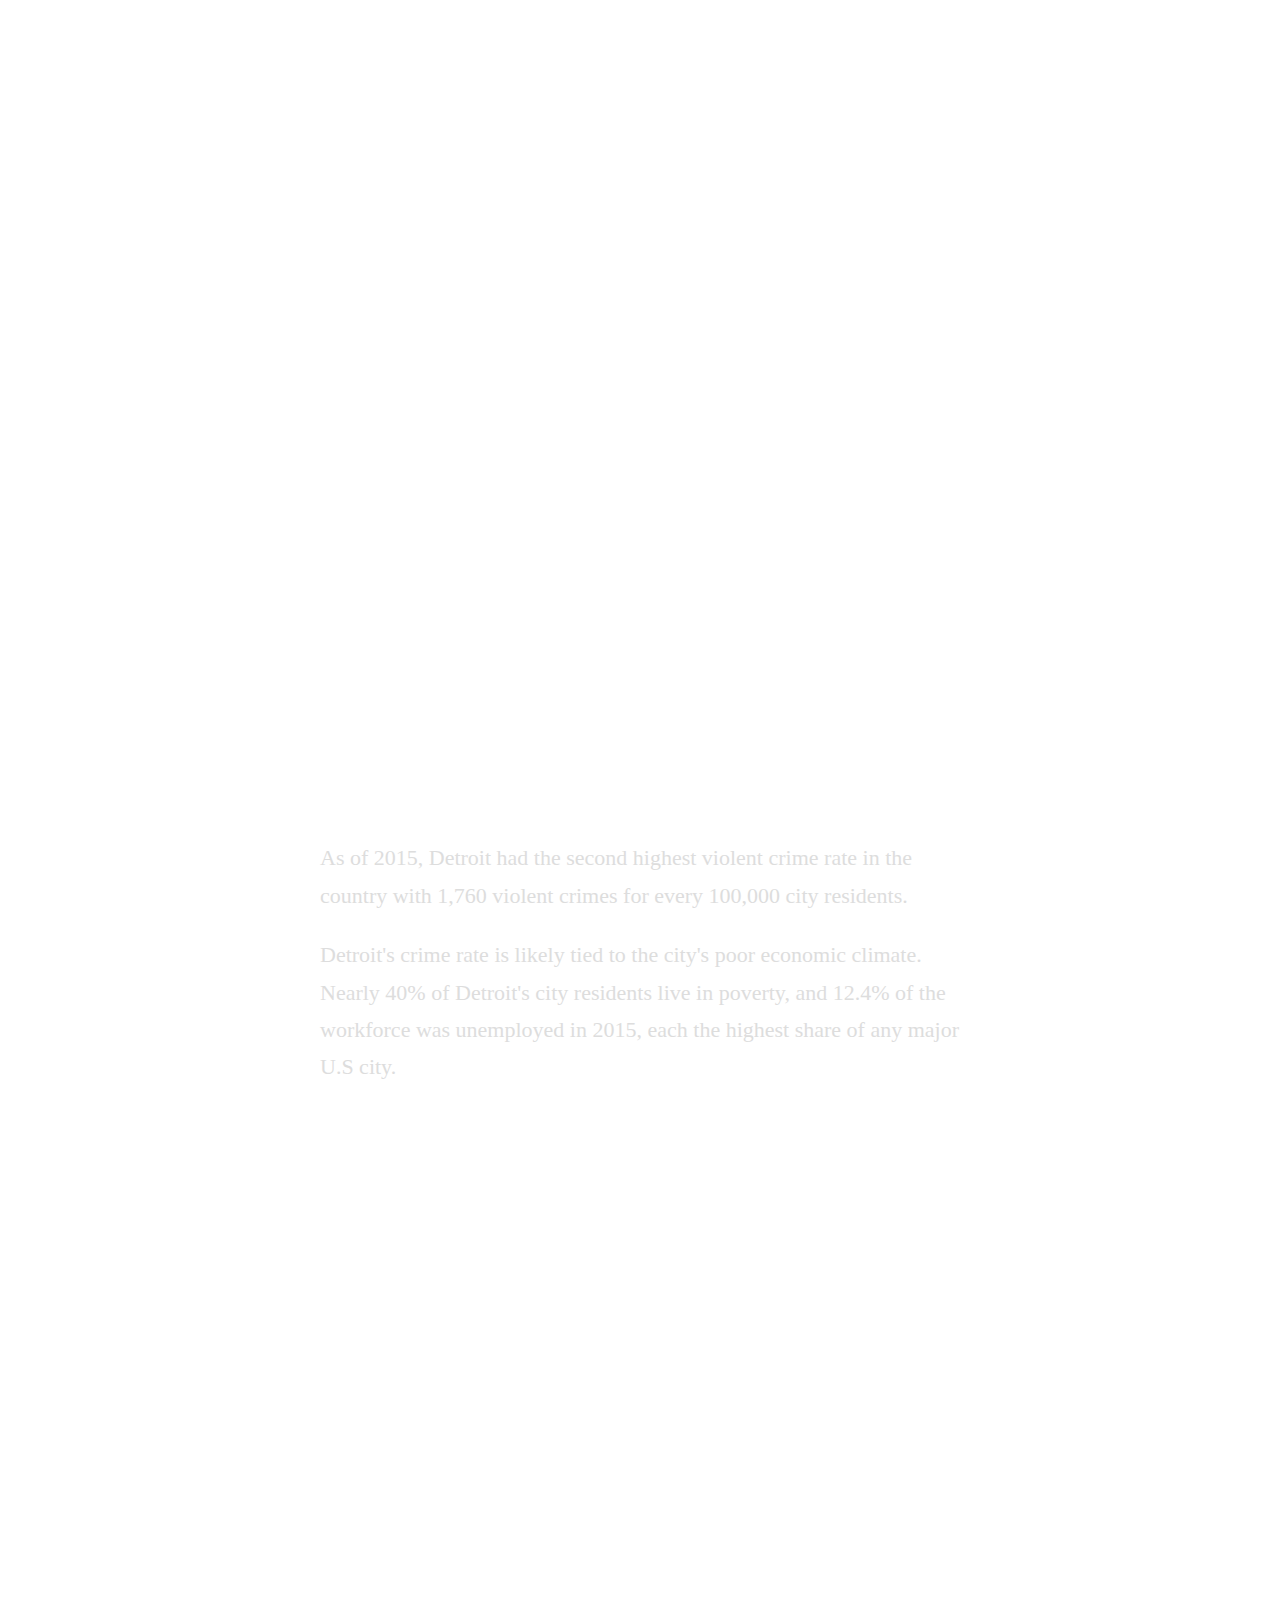
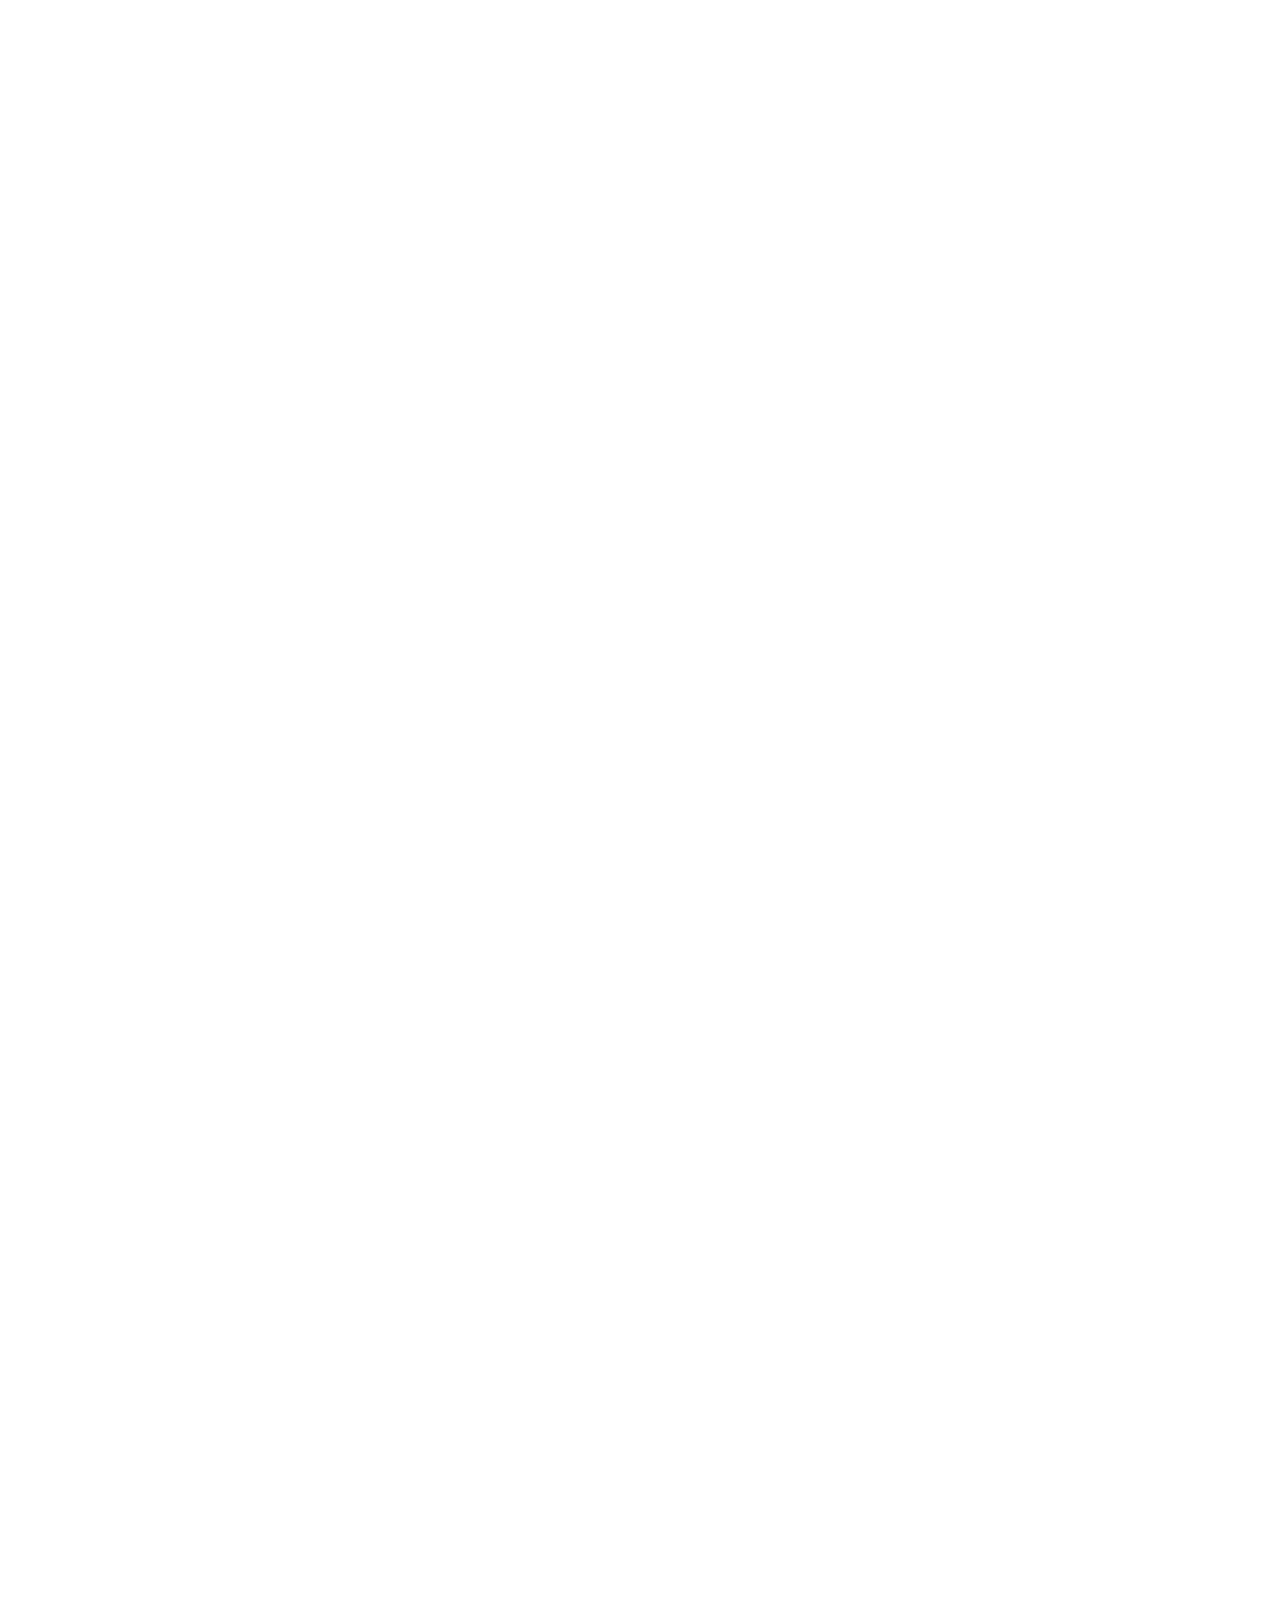
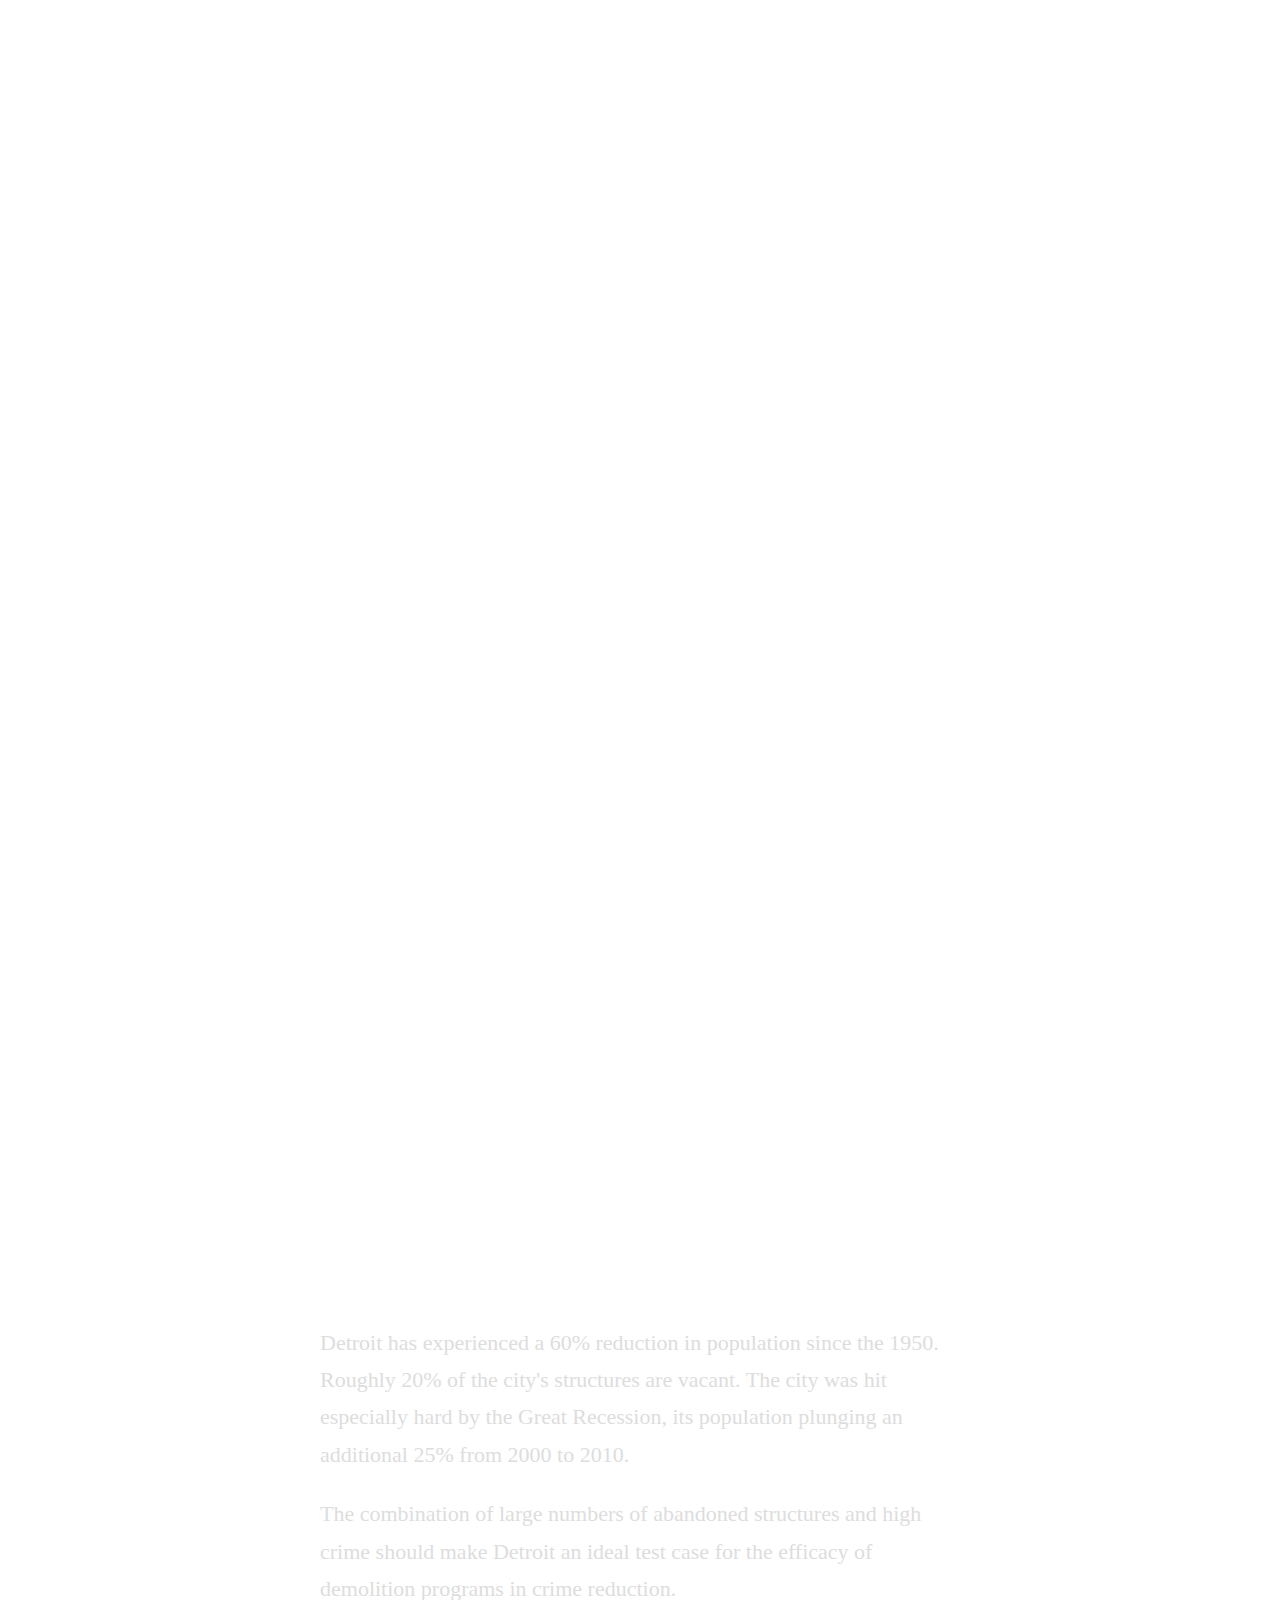
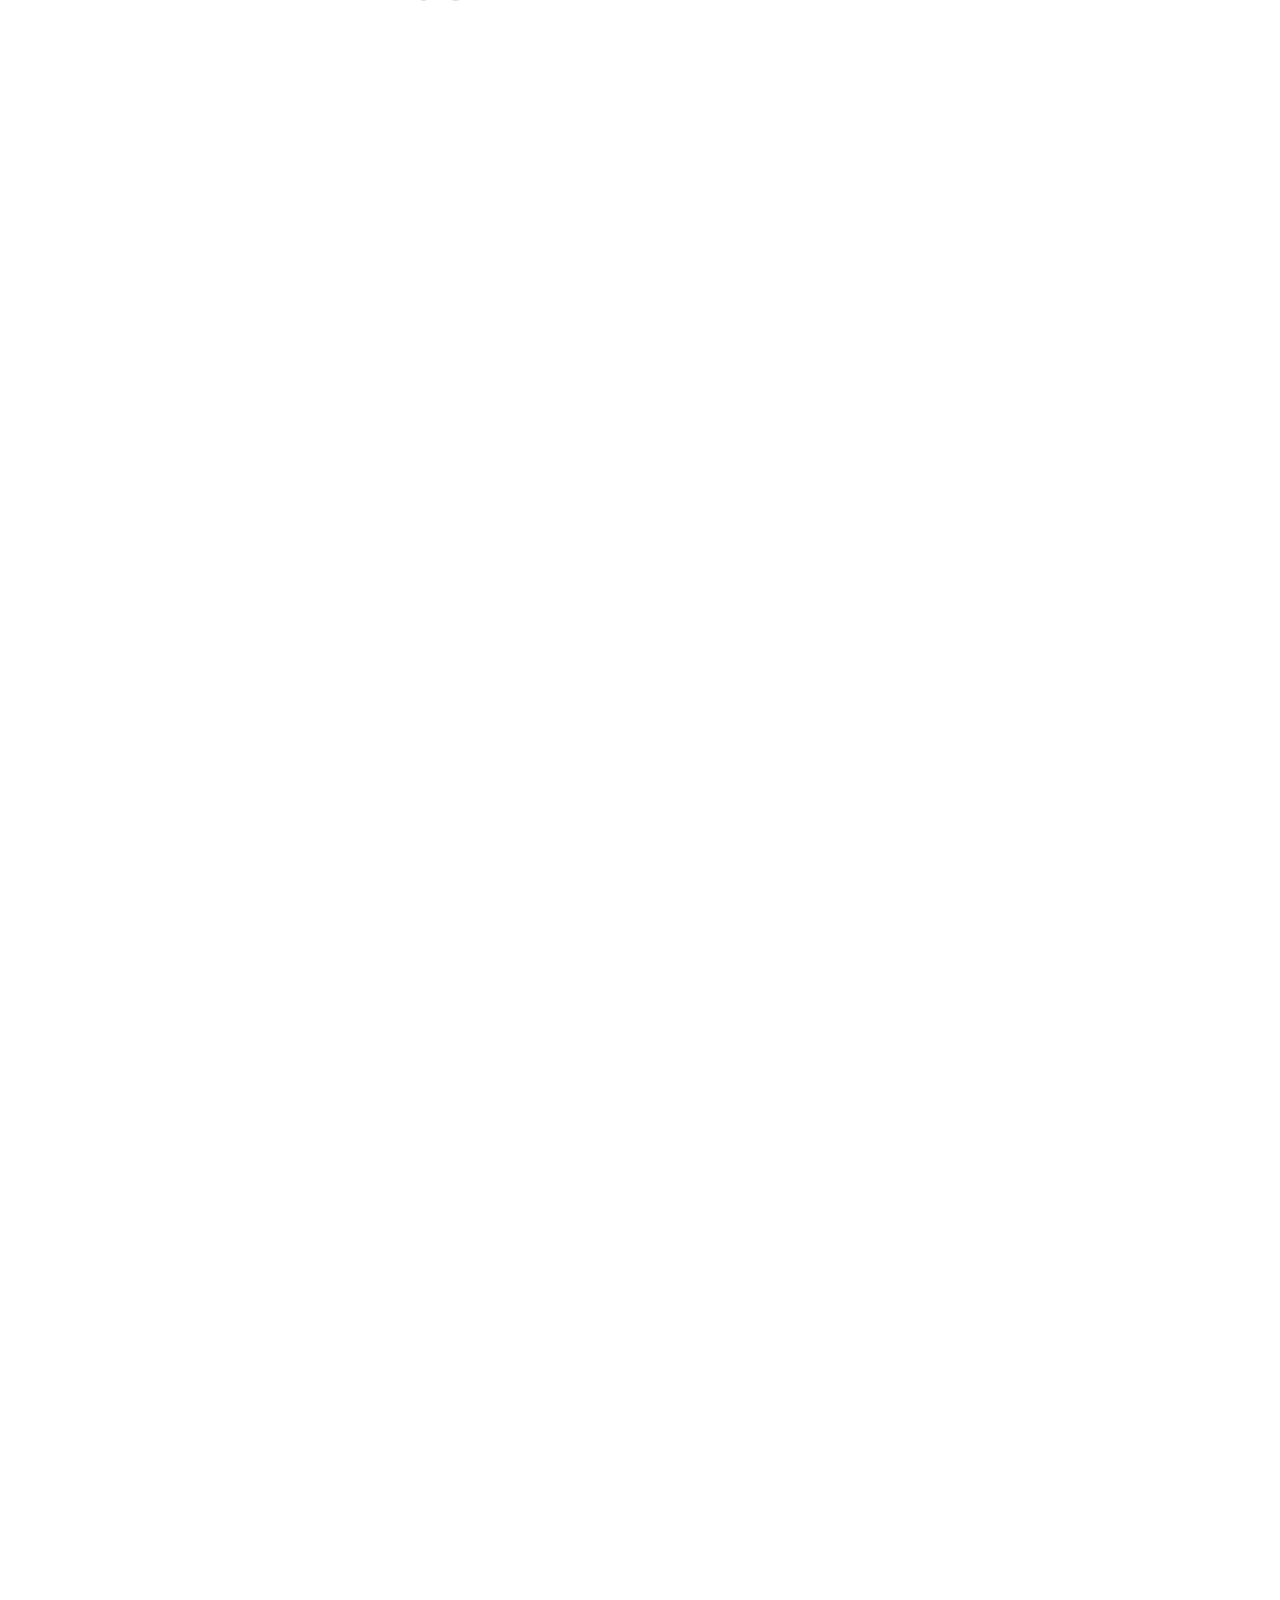
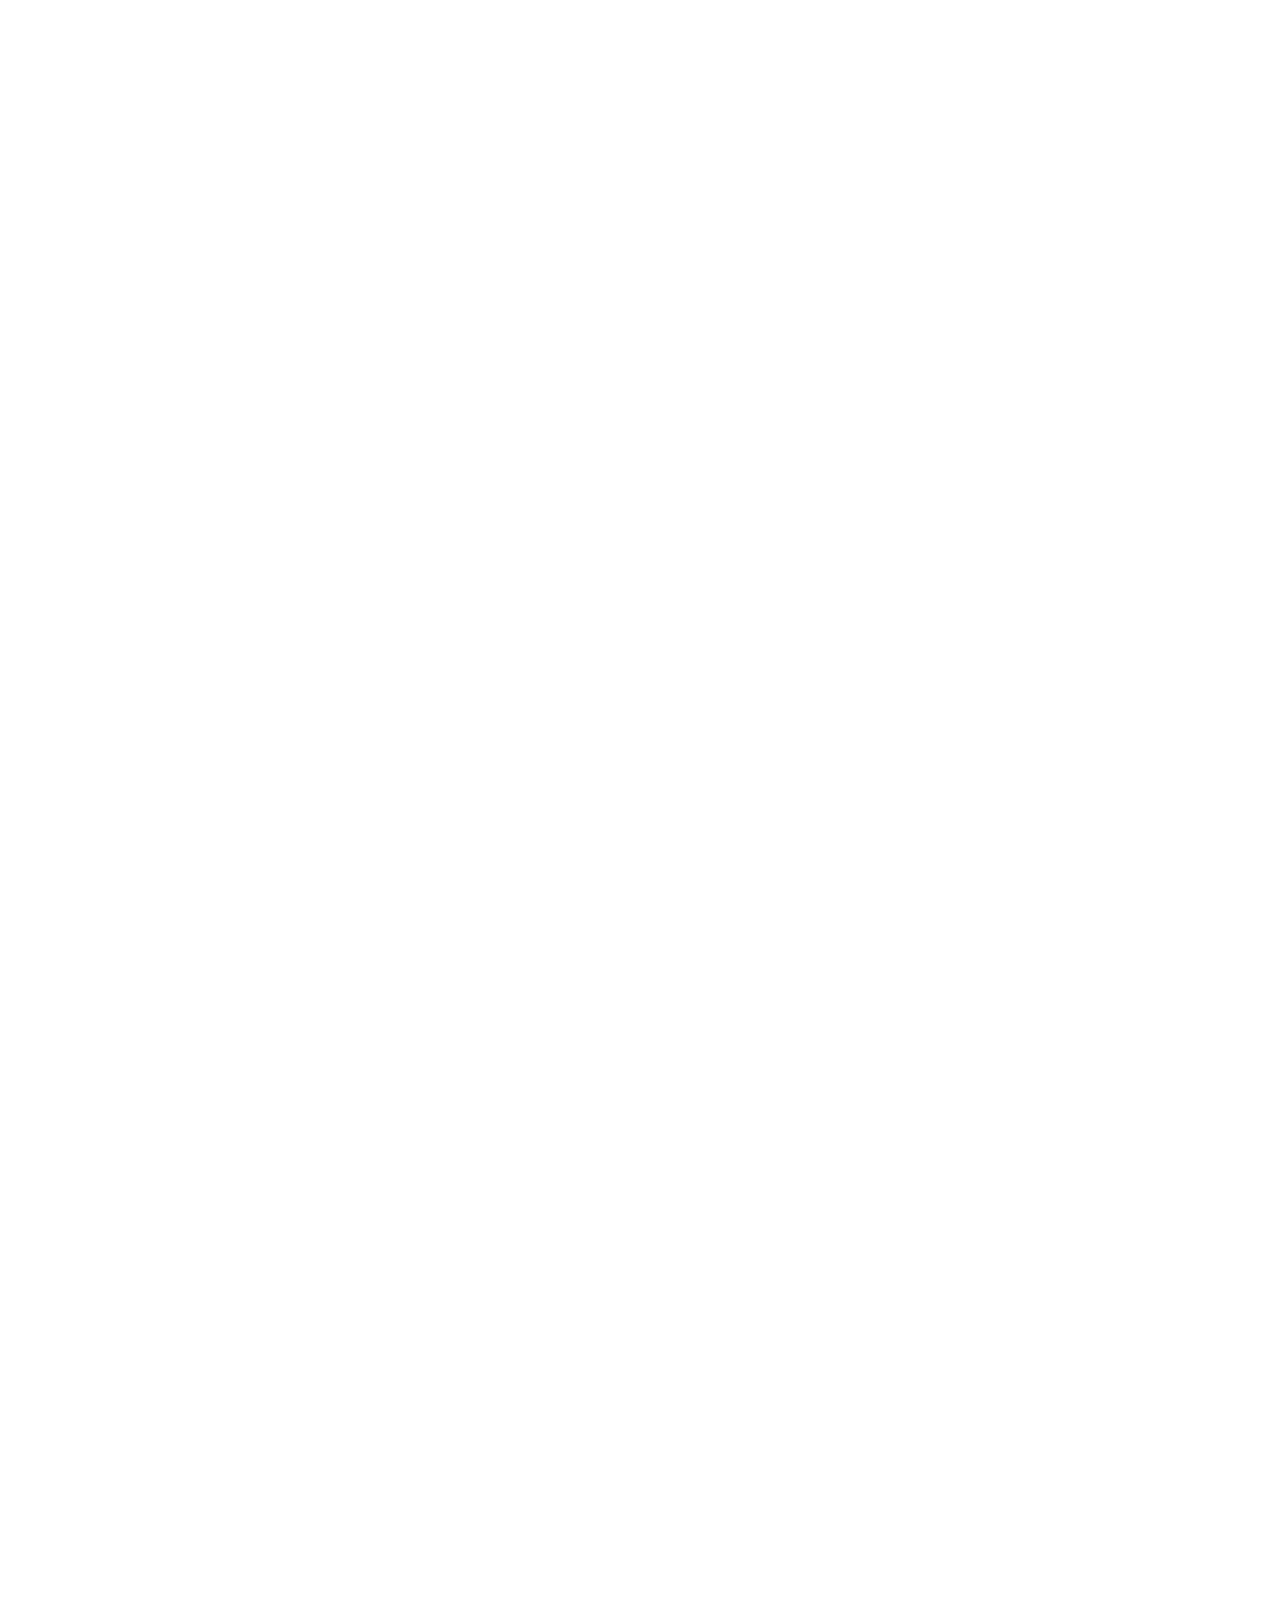
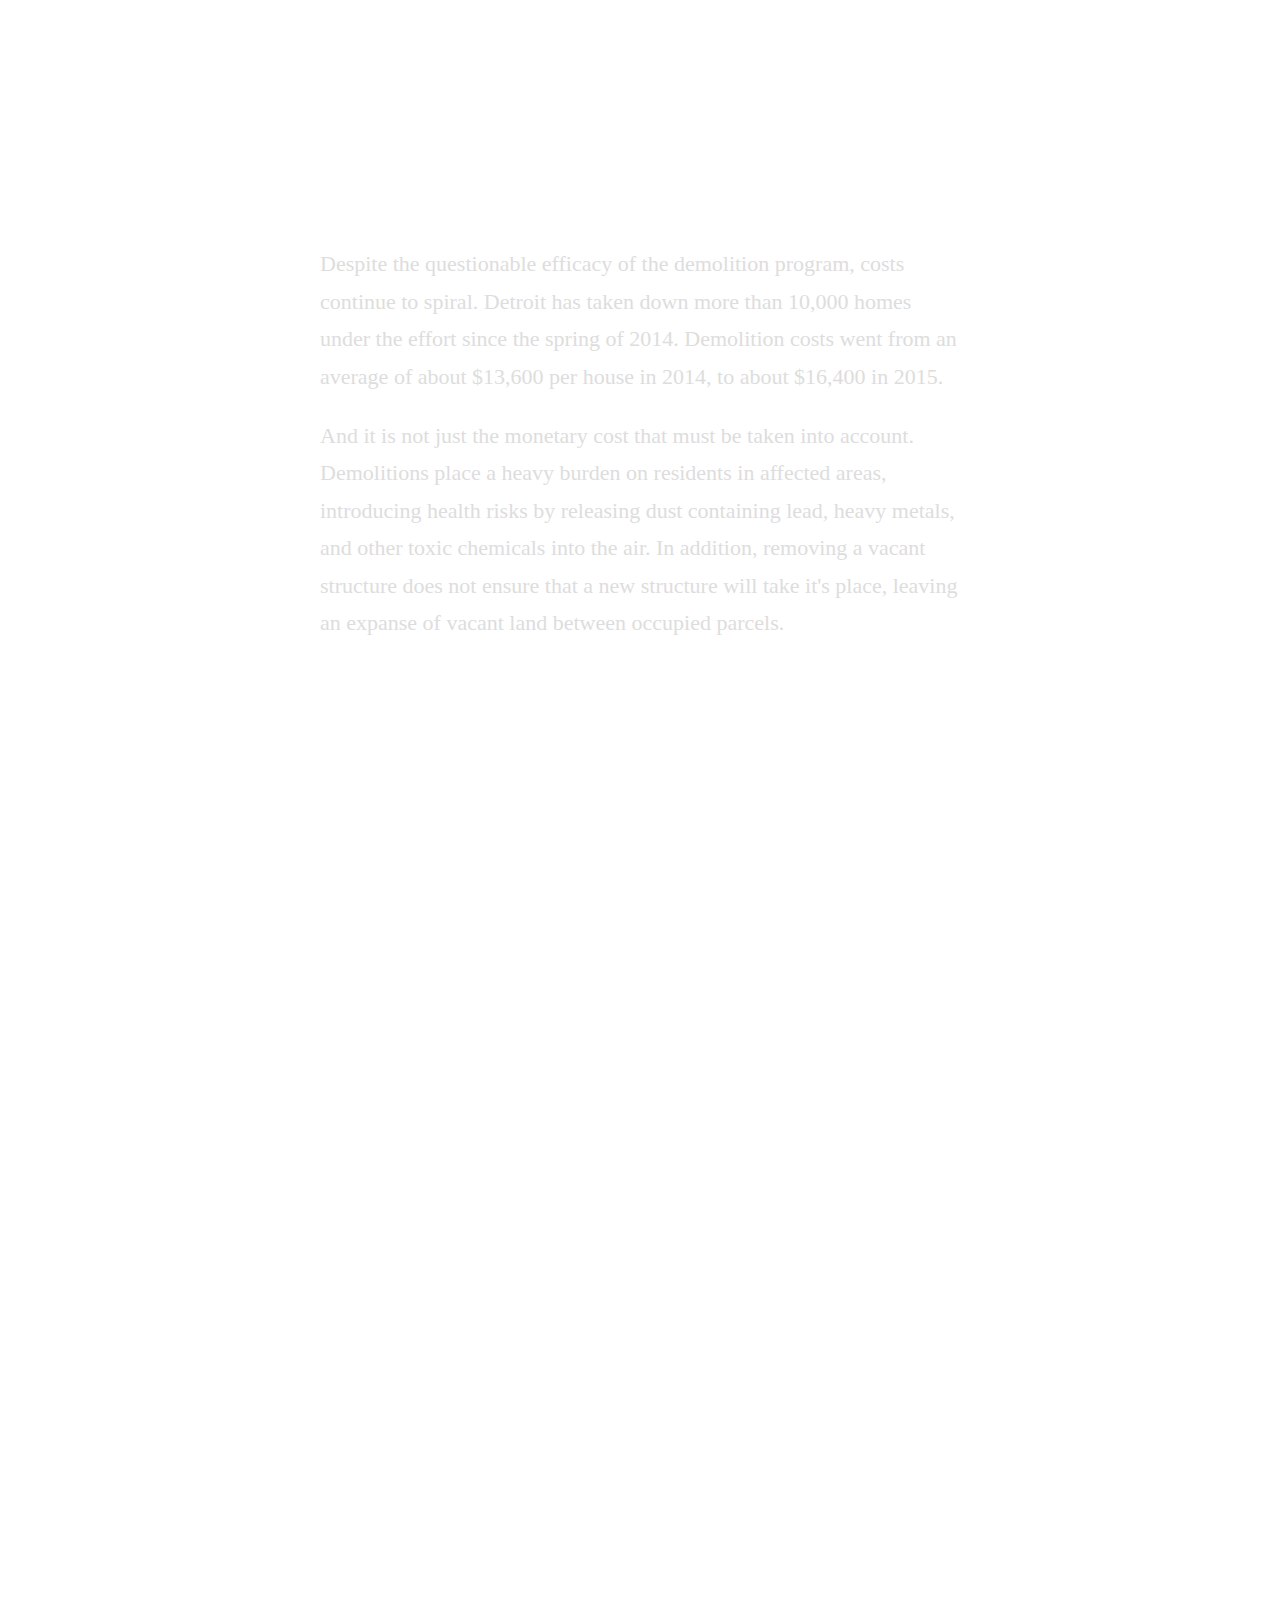
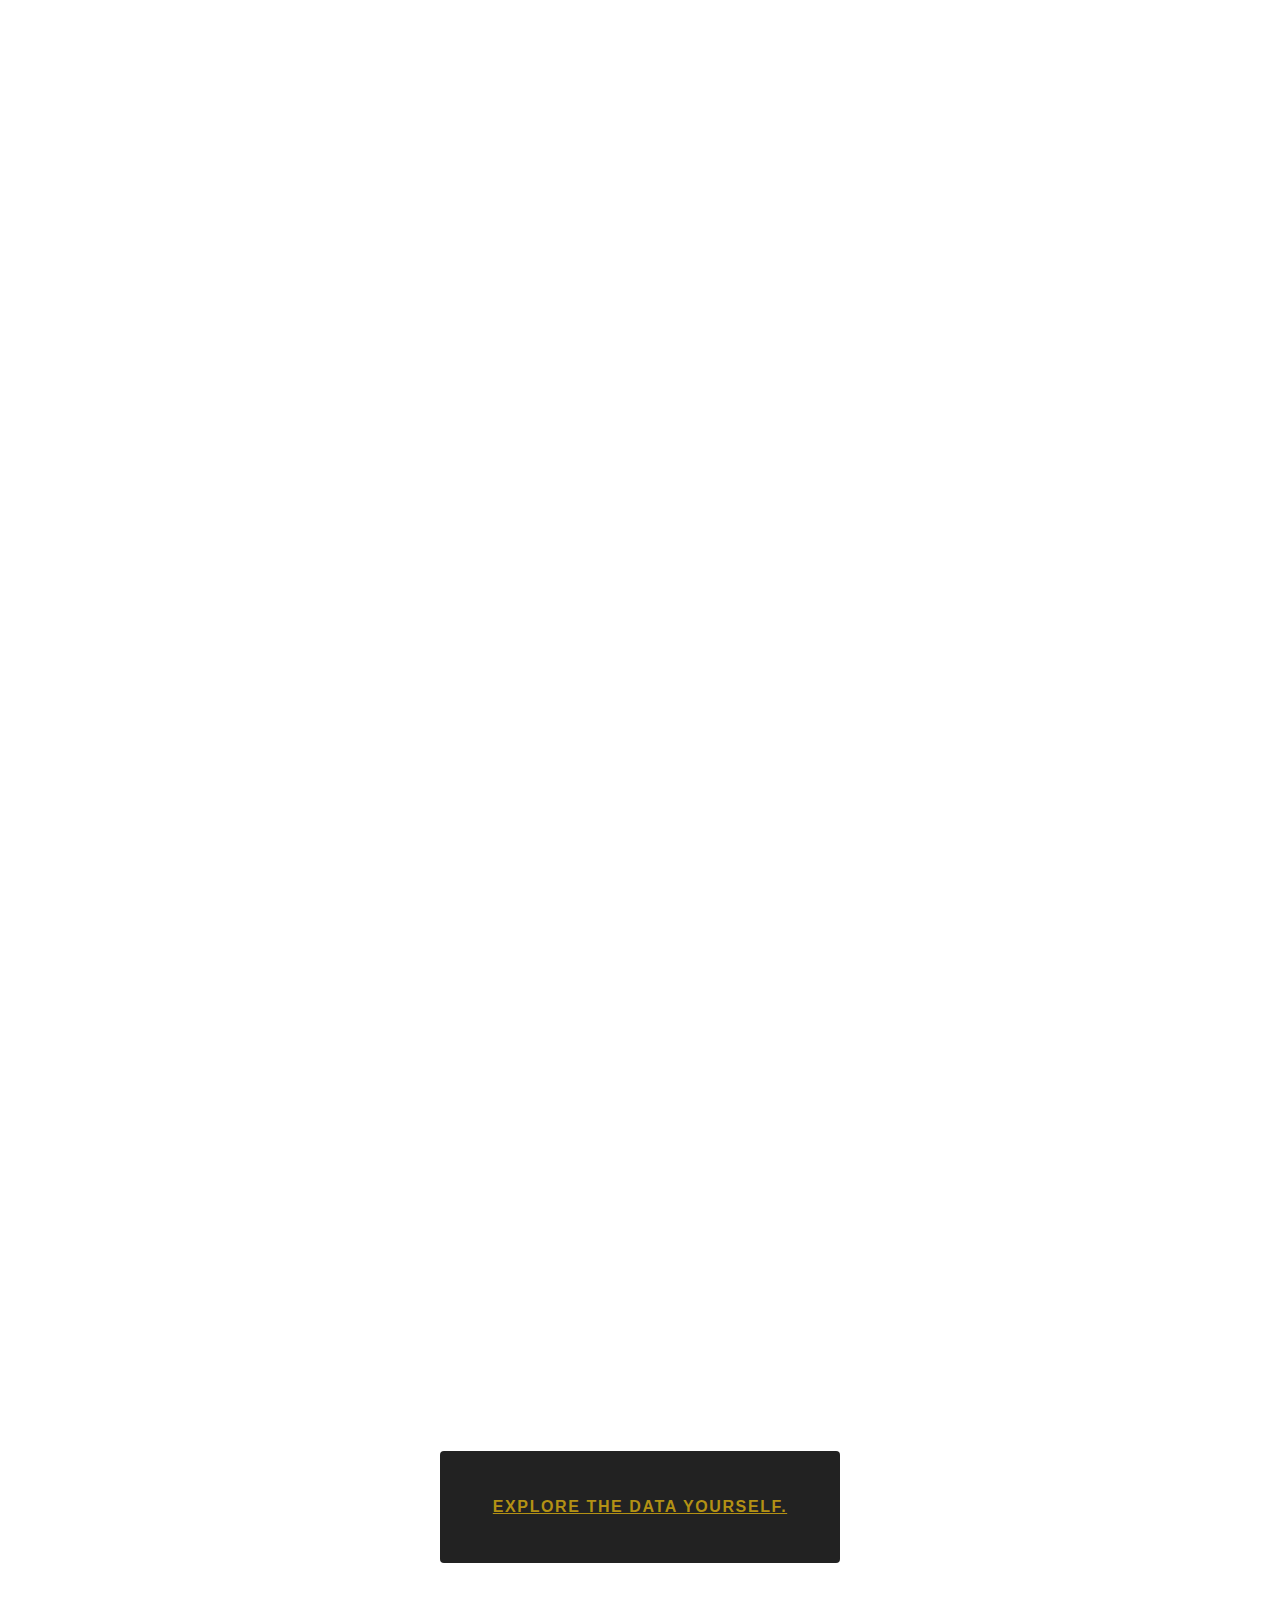
==== commit 29337ac7: "Downloaded framework.js" ====
--- a/index.html
+++ b/index.html
@@ -52,14 +52,15 @@
 };
 </script>
 <!--[if (gte IE 9)|!(IE)]> <!-->
-<script data-main="foundation/main" src="https://a1.nyt.com/assets/interactive/20161206-112530/js/foundation/lib/framework.js"></script>
+<script data-main="foundation/main" src="js/framework.js"></script>
 <!--<![endif]-->
 <!--[if lt IE 9]>
 <script>
     require.map = { '*': { 'foundation/main': 'foundation/legacy_main' } };
 </script>
-<script data-main="foundation/legacy_main" src="https://a1.nyt.com/assets/interactive/20161206-112530/js/foundation/lib/framework.js"></script>
+<script data-main="foundation/legacy_main" src="js/framework.js"></script>
 <![endif]-->
+
 <script>
 require(['foundation/main'], function () {
     require(['auth/mtr']);
@@ -139,7 +140,7 @@
 
 
 <!-- this is generated from src/style.css -->
-<style>.page-theme-black body .main,.layout-xlarge .page-theme-black body .main,.page-theme-black .layout-xlarge body .main,.viewport-medium-10 .page-theme-black body .main,.page-theme-black .viewport-medium-10 body .main,.viewport-medium-30 .page-theme-black body .main,.page-theme-black .viewport-medium-30 body .main,.viewport-large-30 .page-theme-black body .main,.page-theme-black .viewport-large-30 body .main{width:100%;max-width:100%;box-sizing:border-box;padding:0;margin:0;overflow:hidden}.page-theme-black body .shell{padding-top:0;max-width:100%;overflow-x:hidden}.page-theme-black body .page{max-width:100%;overflow-x:hidden}.page-theme-black body .related-coverage{margin:0 20px}.viewport-small-20 .page-theme-black body .related-coverage,.page-theme-black .viewport-small-20 body .related-coverage{margin:0 auto}.page-theme-black body .masthead-theme-transparent.masthead.in-content .user-tools .sharetools li.sharetool,.page-theme-black body .masthead.in-content.masthead-theme-transparent-ffffff .user-tools .sharetools li.sharetool,.show-all-sharetool-modal .sharetools-menu li.sharetool{margin-right:15px}.page-theme-black body .masthead-theme-transparent.masthead.in-content .user-tools .sharetools li.sharetool a,.page-theme-black body .masthead.in-content.masthead-theme-transparent-ffffff .user-tools .sharetools li.sharetool a,.show-all-sharetool-modal .sharetools-menu li.sharetool a{margin:0;padding:0;-webkit-transition:none;transition:none;line-height:35px}.page-theme-black body .masthead-theme-transparent.masthead.in-content .user-tools .sharetools li.sharetool a:hover,.page-theme-black body .masthead.in-content.masthead-theme-transparent-ffffff .user-tools .sharetools li.sharetool a:hover,.show-all-sharetool-modal .sharetools-menu li.sharetool a:hover{background:none}.page-theme-black body .masthead-theme-transparent.masthead.in-content .user-tools .sharetools li.sharetool .icon,.page-theme-black body .masthead.in-content.masthead-theme-transparent-ffffff .user-tools .sharetools li.sharetool .icon,.show-all-sharetool-modal .sharetools-menu li.sharetool .icon{background-image:url("https://static01.nyt.com/newsgraphics/2016/11/14/philippines-war-on-drugs/assets/sprite-no-repeat.svg");background-repeat:no-repeat;width:25px;height:25px;margin:0}.page-theme-black body .masthead-theme-transparent.masthead.in-content .user-tools .sharetools li.sharetool .icon:hover,.page-theme-black body .masthead.in-content.masthead-theme-transparent-ffffff .user-tools .sharetools li.sharetool .icon:hover,.show-all-sharetool-modal .sharetools-menu li.sharetool .icon:hover{width:25px;height:25px}.page-theme-black body .masthead-theme-transparent.masthead.in-content .user-tools .sharetools li.sharetool.facebook-sharetool .icon,.page-theme-black body .masthead.in-content.masthead-theme-transparent-ffffff .user-tools .sharetools li.sharetool.facebook-sharetool .icon,.show-all-sharetool-modal .sharetools-menu li.sharetool.facebook-sharetool .icon{background-position:-33px -54px}.page-theme-black body .masthead-theme-transparent.masthead.in-content .user-tools .sharetools li.sharetool.facebook-sharetool .icon:hover,.page-theme-black body .masthead.in-content.masthead-theme-transparent-ffffff .user-tools .sharetools li.sharetool.facebook-sharetool .icon:hover,.show-all-sharetool-modal .sharetools-menu li.sharetool.facebook-sharetool .icon:hover{background-position:-85px -54px}.page-theme-black body .masthead-theme-transparent.masthead.in-content .user-tools .sharetools li.sharetool.twitter-sharetool .icon,.page-theme-black body .masthead.in-content.masthead-theme-transparent-ffffff .user-tools .sharetools li.sharetool.twitter-sharetool .icon,.show-all-sharetool-modal .sharetools-menu li.sharetool.twitter-sharetool .icon{background-position:0 -313px}.page-theme-black body .masthead-theme-transparent.masthead.in-content .user-tools .sharetools li.sharetool.twitter-sharetool .icon:hover,.page-theme-black body .masthead.in-content.masthead-theme-transparent-ffffff .user-tools .sharetools li.sharetool.twitter-sharetool .icon:hover,.show-all-sharetool-modal .sharetools-menu li.sharetool.twitter-sharetool .icon:hover{background-position:-52px -313px}.page-theme-black body .masthead-theme-transparent.masthead.in-content .user-tools .sharetools li.sharetool.pinterest-sharetool .icon,.page-theme-black body .masthead.in-content.masthead-theme-transparent-ffffff .user-tools .sharetools li.sharetool.pinterest-sharetool .icon,.show-all-sharetool-modal .sharetools-menu li.sharetool.pinterest-sharetool .icon{background-position:-121px -181px}.page-theme-black body .masthead-theme-transparent.masthead.in-content .user-tools .sharetools li.sharetool.pinterest-sharetool .icon:hover,.page-theme-black body .masthead.in-content.masthead-theme-transparent-ffffff .user-tools .sharetools li.sharetool.pinterest-sharetool .icon:hover,.show-all-sharetool-modal .sharetools-menu li.sharetool.pinterest-sharetool .icon:hover{background-position:-173px -181px}.page-theme-black body .masthead-theme-transparent.masthead.in-content .user-tools .sharetools li.sharetool.email-sharetool .icon,.page-theme-black body .masthead.in-content.masthead-theme-transparent-ffffff .user-tools .sharetools li.sharetool.email-sharetool .icon,.show-all-sharetool-modal .sharetools-menu li.sharetool.email-sharetool .icon{background-position:-131px -21px}.page-theme-black body .masthead-theme-transparent.masthead.in-content .user-tools .sharetools li.sharetool.email-sharetool .icon:hover,.page-theme-black body .masthead.in-content.masthead-theme-transparent-ffffff .user-tools .sharetools li.sharetool.email-sharetool .icon:hover,.show-all-sharetool-modal .sharetools-menu li.sharetool.email-sharetool .icon:hover{background-position:-183px -21px}.page-theme-black body .masthead-theme-transparent.masthead.in-content .user-tools .sharetools li.sharetool.google-sharetool .icon,.page-theme-black body .masthead.in-content.masthead-theme-transparent-ffffff .user-tools .sharetools li.sharetool.google-sharetool .icon,.show-all-sharetool-modal .sharetools-menu li.sharetool.google-sharetool .icon{background-position:-140px -54px}.page-theme-black body .masthead-theme-transparent.masthead.in-content .user-tools .sharetools li.sharetool.google-sharetool .icon:hover,.page-theme-black body .masthead.in-content.masthead-theme-transparent-ffffff .user-tools .sharetools li.sharetool.google-sharetool .icon:hover,.show-all-sharetool-modal .sharetools-menu li.sharetool.google-sharetool .icon:hover{background-position:-140px -54px}.page-theme-black body .masthead-theme-transparent.masthead.in-content .user-tools .sharetools li.sharetool.reddit-sharetool .icon,.page-theme-black body .masthead.in-content.masthead-theme-transparent-ffffff .user-tools .sharetools li.sharetool.reddit-sharetool .icon,.show-all-sharetool-modal .sharetools-menu li.sharetool.reddit-sharetool .icon{background-position:-493px -181px}.page-theme-black body .masthead-theme-transparent.masthead.in-content .user-tools .sharetools li.sharetool.reddit-sharetool .icon:hover,.page-theme-black body .masthead.in-content.masthead-theme-transparent-ffffff .user-tools .sharetools li.sharetool.reddit-sharetool .icon:hover,.show-all-sharetool-modal .sharetools-menu li.sharetool.reddit-sharetool .icon:hover{background-position:-493px -181px}.page-theme-black body .masthead-theme-transparent.masthead.in-content .user-tools .sharetools li.sharetool.linkedin-sharetool .icon,.page-theme-black body .masthead.in-content.masthead-theme-transparent-ffffff .user-tools .sharetools li.sharetool.linkedin-sharetool .icon,.show-all-sharetool-modal .sharetools-menu li.sharetool.linkedin-sharetool .icon{background-position:-339px -54px}.page-theme-black body .masthead-theme-transparent.masthead.in-content .user-tools .sharetools li.sharetool.linkedin-sharetool .icon:hover,.page-theme-black body .masthead.in-content.masthead-theme-transparent-ffffff .user-tools .sharetools li.sharetool.linkedin-sharetool .icon:hover,.show-all-sharetool-modal .sharetools-menu li.sharetool.linkedin-sharetool .icon:hover{background-position:-339px -54px}.page-theme-black body .masthead-theme-transparent.masthead.in-content .user-tools .sharetools li.sharetool.save-sharetool .icon,.page-theme-black body .masthead.in-content.masthead-theme-transparent-ffffff .user-tools .sharetools li.sharetool.save-sharetool .icon,.show-all-sharetool-modal .sharetools-menu li.sharetool.save-sharetool .icon{background-position:-306px -214px;width:16px}.page-theme-black body .masthead-theme-transparent.masthead.in-content .user-tools .sharetools li.sharetool.save-sharetool .icon:hover,.page-theme-black body .masthead.in-content.masthead-theme-transparent-ffffff .user-tools .sharetools li.sharetool.save-sharetool .icon:hover,.show-all-sharetool-modal .sharetools-menu li.sharetool.save-sharetool .icon:hover{background-position:-340px -214px}.page-theme-black body .masthead-theme-transparent.masthead.in-content .user-tools .sharetools li.sharetool.show-all-sharetool .icon,.page-theme-black body .masthead.in-content.masthead-theme-transparent-ffffff .user-tools .sharetools li.sharetool.show-all-sharetool .icon,.show-all-sharetool-modal .sharetools-menu li.sharetool.show-all-sharetool .icon{background-position:-243px -247px;opacity:1}.page-theme-black body .masthead-theme-transparent.masthead.in-content .user-tools .sharetools li.sharetool.show-all-sharetool .icon:hover,.page-theme-black body .masthead.in-content.masthead-theme-transparent-ffffff .user-tools .sharetools li.sharetool.show-all-sharetool .icon:hover,.show-all-sharetool-modal .sharetools-menu li.sharetool.show-all-sharetool .icon:hover{background-position:-295px -247px}.page-theme-black body .masthead-theme-transparent.masthead.in-content,.page-theme-black body .masthead.in-content.masthead-theme-transparent-ffffff{background:rgba(255,255,255,0.95)}.page-theme-black body .masthead-theme-transparent.masthead.in-content .container,.page-theme-black body .masthead.in-content.masthead-theme-transparent-ffffff .container{border-bottom:rgba(255,255,255,0.9)}.page-theme-black body .masthead-theme-transparent.masthead.in-content .user-tools,.page-theme-black body .masthead.in-content.masthead-theme-transparent-ffffff .user-tools{background:transparent;box-shadow:none}.page-theme-black body .masthead-theme-transparent.masthead.in-content .user-tools .sharetools li.sharetool .sharetool-text,.page-theme-black body .masthead.in-content.masthead-theme-transparent-ffffff .user-tools .sharetools li.sharetool .sharetool-text{display:none}.page-theme-black body .masthead-theme-transparent.masthead.in-content .user-tools .sharetools .save-sharetool,.page-theme-black body .masthead.in-content.masthead-theme-transparent-ffffff .user-tools .sharetools .save-sharetool{display:none}.page-theme-black body .masthead-theme-transparent.masthead.in-content .sections-button,.page-theme-black body .masthead-theme-transparent.masthead.in-content .search-button,.page-theme-black body .masthead.in-content.masthead-theme-transparent-ffffff .sections-button,.page-theme-black body .masthead.in-content.masthead-theme-transparent-ffffff .search-button{display:none}.viewport-small-20 .page-theme-black body .masthead-theme-transparent.masthead.in-content .sections-button,.page-theme-black .viewport-small-20 body .masthead-theme-transparent.masthead.in-content .sections-button,.viewport-small-20 .page-theme-black body .masthead-theme-transparent.masthead.in-content .search-button,.page-theme-black .viewport-small-20 body .masthead-theme-transparent.masthead.in-content .search-button,.viewport-small-20 .page-theme-black body .masthead.in-content.masthead-theme-transparent-ffffff .sections-button,.page-theme-black .viewport-small-20 body .masthead.in-content.masthead-theme-transparent-ffffff .sections-button,.viewport-small-20 .page-theme-black body .masthead.in-content.masthead-theme-transparent-ffffff .search-button,.page-theme-black .viewport-small-20 body .masthead.in-content.masthead-theme-transparent-ffffff .search-button{display:none}.page-theme-black body .masthead-theme-transparent.masthead.in-content .story-meta,.page-theme-black body .masthead.in-content.masthead-theme-transparent-ffffff .story-meta{left:60px}.page-theme-black body .masthead-theme-transparent.masthead.in-content .pipe,.page-theme-black body .masthead.in-content.masthead-theme-transparent-ffffff .pipe{color:#333}.media.graphic .caption .caption-text,.d-photo-essay .sec .textblock .paragraph,.d-story-footer .footer-wrapper,.story-header .story-meta .story-heading,.viewport-medium-10 .story-header .story-meta .story-meta-footer .summary,.media.photo .caption .caption-text .caption-title{-webkit-font-smoothing:antialiased;text-rendering:optimizeLegibility;-webkit-font-feature-settings:"kern";-moz-font-feature-settings:"kern";font-feature-settings:"kern"}.media.graphic .caption .caption-text,.d-photo-essay .sec .textblock .paragraph,.d-story-footer .footer-wrapper{margin-left:135px;width:510px}.viewport-medium-30 .media.graphic .caption .caption-text,.media.graphic .caption .viewport-medium-30 .caption-text,.viewport-medium-30 .d-photo-essay .sec .textblock .paragraph,.d-photo-essay .sec .textblock .viewport-medium-30 .paragraph,.viewport-medium-30 .d-story-footer .footer-wrapper,.d-story-footer .viewport-medium-30 .footer-wrapper{width:495px;margin-left:120px}.viewport-large .media.graphic .caption .caption-text,.media.graphic .caption .viewport-large .caption-text,.viewport-large .d-photo-essay .sec .textblock .paragraph,.d-photo-essay .sec .textblock .viewport-large .paragraph,.viewport-large .d-story-footer .footer-wrapper,.d-story-footer .viewport-large .footer-wrapper{width:532px}.viewport-large-10 .media.graphic .caption .caption-text,.media.graphic .caption .viewport-large-10 .caption-text,.viewport-large-10 .d-photo-essay .sec .textblock .paragraph,.d-photo-essay .sec .textblock .viewport-large-10 .paragraph,.viewport-large-10 .d-story-footer .footer-wrapper,.d-story-footer .viewport-large-10 .footer-wrapper{margin-left:135px}#g-graphic *{box-sizing:border-box}button:focus{outline:0}.media.photo .image img{display:block;width:100%;height:auto !important;opacity:0.2;-webkit-transition:opacity 0.5s;transition:opacity 0.5s}.media.photo .image img.ll-loaded{opacity:1;height:auto !important}*{-webkit-tap-highlight-color:transparent}.mobile body{overflow:hidden}.mobile body #shell{position:absolute;top:0;bottom:0;left:0;right:0;overflow-y:scroll;-webkit-overflow-scrolling:touch}.media.photo .image,.media.video,.media.graphic .interactivegraphic{position:fixed;-webkit-transform:translate3d(0, 0, 0);opacity:0;visibility:hidden;-webkit-transition:opacity 1s, visibility 1s 1s;transition:opacity 1s, visibility 1s 1s;pointer-events:none}.sec-active .media.photo .image,.media.photo .sec-active .image,.sec-active .media.video,.sec-active .media.graphic .interactivegraphic,.media.graphic .sec-active .interactivegraphic{opacity:1;visibility:visible;-webkit-transition:opacity 1s, visibility 1s 0s;transition:opacity 1s, visibility 1s 0s;pointer-events:auto}.media.graphic .caption .caption-text,.d-photo-essay .sec .textblock .paragraph,.d-story-footer .footer-wrapper{width:100%;margin:1em 0;padding:0 20px;font-weight:300;font-size:19px;line-height:1.7;color:#DDD;font-family:georgia,serif;max-width:700px}.media.graphic .caption .caption-text strong,.d-photo-essay .sec .textblock .paragraph strong,.d-story-footer .footer-wrapper strong{font-family:"nyt-cheltenham",georgia,serif;text-transform:uppercase;font-size:0.9em;letter-spacing:0.1em}.media.graphic .caption .caption-text .dropcap,.d-photo-essay .sec .textblock .paragraph .dropcap,.d-story-footer .footer-wrapper .dropcap{font-size:3.5em;float:left;line-height:0.5;font-weight:100;margin:0.35em 0.35em 0 0em}.viewport-medium-10 .media.graphic .caption .caption-text .dropcap,.media.graphic .caption .viewport-medium-10 .caption-text .dropcap,.viewport-medium-10 .d-photo-essay .sec .textblock .paragraph .dropcap,.d-photo-essay .sec .textblock .viewport-medium-10 .paragraph .dropcap,.viewport-medium-10 .d-story-footer .footer-wrapper .dropcap,.d-story-footer .viewport-medium-10 .footer-wrapper .dropcap{margin:0.35em 0.35em 0 0}.viewport-small-20 .media.graphic .caption .caption-text,.media.graphic .caption .viewport-small-20 .caption-text,.viewport-small-20 .d-photo-essay .sec .textblock .paragraph,.d-photo-essay .sec .textblock .viewport-small-20 .paragraph,.viewport-small-20 .d-story-footer .footer-wrapper,.d-story-footer .viewport-small-20 .footer-wrapper{padding:0;width:450px;margin:1em auto}.viewport-medium-10 .media.graphic .caption .caption-text,.media.graphic .caption .viewport-medium-10 .caption-text,.viewport-medium-10 .d-photo-essay .sec .textblock .paragraph,.d-photo-essay .sec .textblock .viewport-medium-10 .paragraph,.viewport-medium-10 .d-story-footer .footer-wrapper,.d-story-footer .viewport-medium-10 .footer-wrapper{font-size:22px;width:50vw;min-width:550px}.viewport-large-70 .media.graphic .caption .caption-text,.media.graphic .caption .viewport-large-70 .caption-text,.viewport-large-70 .d-photo-essay .sec .textblock .paragraph,.d-photo-essay .sec .textblock .viewport-large-70 .paragraph,.viewport-large-70 .d-story-footer .footer-wrapper,.d-story-footer .viewport-large-70 .footer-wrapper{font-size:24px}.page-theme-black .masthead.masthead-theme-transparent-ffffff,.page-theme-black .masthead.masthead-theme-transparent-ffffff.masthead.in-content{background:transparent !important;box-shadow:none;border-bottom:none !important}.page-theme-black .masthead.masthead-theme-transparent-ffffff .container,.page-theme-black .masthead.masthead-theme-transparent-ffffff.masthead.in-content .container{border:none;max-width:100% !important}.page-theme-black .masthead.masthead-theme-transparent-ffffff .container .story-meta,.page-theme-black .masthead.masthead-theme-transparent-ffffff.masthead.in-content .container .story-meta{visibility:hidden;pointer-events:none}.page-theme-black .masthead.masthead-theme-transparent-ffffff .container .user-tools,.page-theme-black .masthead.masthead-theme-transparent-ffffff.masthead.in-content .container .user-tools{padding-top:5px;opacity:0.7}.page-theme-black .masthead.masthead-theme-transparent-ffffff .container .user-tools .sharetools-menu .facebook-sharetool,.page-theme-black .masthead.masthead-theme-transparent-ffffff .container .user-tools .sharetools-menu .twitter-sharetool,.page-theme-black .masthead.masthead-theme-transparent-ffffff .container .user-tools .sharetools-menu .email-sharetool,.page-theme-black .masthead.masthead-theme-transparent-ffffff.masthead.in-content .container .user-tools .sharetools-menu .facebook-sharetool,.page-theme-black .masthead.masthead-theme-transparent-ffffff.masthead.in-content .container .user-tools .sharetools-menu .twitter-sharetool,.page-theme-black .masthead.masthead-theme-transparent-ffffff.masthead.in-content .container .user-tools .sharetools-menu .email-sharetool{display:none}.page-theme-black .masthead.masthead-theme-transparent-ffffff .container .home-button .icon,.page-theme-black .masthead.masthead-theme-transparent-ffffff.masthead.in-content .container .home-button .icon{background-position:-85px -280px;opacity:0.5}.has-comments.viewport-medium-30 .masthead-theme-transparent.masthead.in-content .comments-button .icon,.has-comments.viewport-medium-30 .masthead.in-content.masthead-theme-transparent-ffffff .comments-button .icon{width:26px;height:18px;background:#555}.has-comments.viewport-medium-30 .masthead-theme-transparent.masthead.in-content .comments-button .icon:after,.has-comments.viewport-medium-30 .masthead.in-content.masthead-theme-transparent-ffffff .comments-button .icon:after{border-color:#555 transparent}.has-comments.viewport-medium-30 .masthead-theme-transparent.masthead.in-content .comments-button .icon .button-text,.has-comments.viewport-medium-30 .masthead.in-content.masthead-theme-transparent-ffffff .comments-button .icon .button-text{padding:4px}.page-theme-black.desktop .masthead.masthead-theme-transparent-ffffff .container .home-button:hover,.page-theme-black.desktop .masthead.masthead-theme-transparent-ffffff.masthead.in-content .container .home-button:hover{background:rgba(255,255,255,0.1)}.show-all-sharetool-modal .sharetools-menu li.sharetool{float:left;width:40%;height:30px}.show-all-sharetool-modal .sharetools-menu li.sharetool a{padding:4px;border-radius:3px}.desktop .show-all-sharetool-modal .sharetools-menu li.sharetool a:hover{background-color:#f7f7f5;text-decoration:none}.show-all-sharetool-modal .sharetools-menu li.sharetool .icon{margin-top:-4px;margin-right:10px}.show-all-sharetool-modal .sharetools-menu li.sharetool.facebook-sharetool .icon{background-position:-85px -54px}.show-all-sharetool-modal .sharetools-menu li.sharetool.twitter-sharetool .icon{background-position:-52px -313px}.show-all-sharetool-modal .sharetools-menu li.sharetool.pinterest-sharetool .icon{background-position:-173px -181px}.show-all-sharetool-modal .sharetools-menu li.sharetool.save-sharetool .icon{background-position:-340px -214px}.desktop .show-all-sharetool-modal .sharetools-menu li.sharetool.save-sharetool .icon:hover{background-position:-306px -214px}.story-header{width:100%;position:absolute;top:0;z-index:100000;height:100vh;box-sizing:border-box;display:-webkit-box;display:-ms-flexbox;display:flex;-webkit-box-pack:center;-ms-flex-pack:center;justify-content:center;opacity:0;margin:0;padding:20px}.story-header .story-meta{text-align:center;margin-top:10vh;text-shadow:0 0 5px rgba(0,0,0,0.4);position:relative;padding:0}.viewport-small-20 .story-header .story-meta{margin-top:20vh}.viewport-medium-30 .story-header .story-meta{text-align:left}.story-header .story-meta .story-heading{color:#fff;font-weight:400;font-size:12vw;line-height:1.1;letter-spacing:-0.02em;border-bottom:1px solid rgba(255,255,255,0.3);border-top:1px solid rgba(255,255,255,0.3);padding:0.15em 0;margin-bottom:0.15em}.viewport-small-20 .story-header .story-meta .story-heading{font-size:10vw}.viewport-medium-30 .story-header .story-meta .story-heading{border-top:1px solid rgba(255,255,255,0.2);border-bottom:1px solid rgba(255,255,255,0.2);color:#fff6e3;font-size:6vw;font-weight:100;line-height:1;text-align:left}.viewport-large-70 .story-header .story-meta .story-heading{font-size:100px}.story-header .story-meta .story-meta-footer{opacity:0.85;color:white}.story-header .story-meta .story-meta-footer .summary{font-size:21px;font-family:"nyt-cheltenham-sh",georgia,serif;line-height:1.5;font-weight:100;max-width:100%;color:inherit;margin:auto;opacity:1;margin-top:32vh}.viewport-small-20 .story-header .story-meta .story-meta-footer .summary{margin-top:0}.viewport-medium-10 .story-header .story-meta .story-meta-footer .summary{font-size:24px;max-width:25em}.viewport-medium-30 .story-header .story-meta .story-meta-footer .summary{margin:0}.story-header .story-meta .story-meta-footer .byline-dateline{font-family:"nyt-cheltenham-sh",georgia,serif;font-size:14px;margin:0.5em auto;color:inherit}.viewport-small-20 .story-header .story-meta .story-meta-footer .byline-dateline{font-size:15px;position:absolute;top:-3em;right:0;left:0}.story-header .story-meta .story-meta-footer .byline-dateline .byline{font-size:inherit}.story-header .story-meta .story-meta-footer .byline-dateline .dateline{display:inline-block;opacity:0.7;margin-left:2em}.ready .story-header{opacity:1;-webkit-transition:opacity 1s;transition:opacity 1s}.translation-links{margin-top:10px;line-height:1.5;display:none}.story-header .translation-links{display:block}.translation-links a{text-transform:uppercase;font-family:"nyt-franklin",arial,sans-serif;color:white;opacity:0.8;display:inline-block;margin-right:15px;font-size:13px;cursor:pointer}.viewport-medium-10 .translation-links a{opacity:0.6}.desktop .translation-links a:hover{opacity:1}.media.photo{min-height:100%;min-height:100vh;display:-webkit-box;display:-ms-flexbox;display:flex;-webkit-box-align:center;-ms-flex-align:center;align-items:center}.media.photo .image{margin-bottom:20px;overflow:hidden}.media.photo .image img{width:150vw;max-width:none;opacity:0.5;margin-left:-25vw;-webkit-transition:opacity 0.3s;transition:opacity 0.3s}.dekstop .media.photo .image img{-webkit-filter:blur(2px);filter:blur(2px)}.media.photo .image img.ll-loaded{opacity:1;-webkit-filter:none;filter:none}.media.photo .caption{position:relative;z-index:10000;width:100%}.media.photo .caption .caption-text{display:inline-block;color:white;margin-bottom:0;padding-left:20px;padding-right:20px}.desktop .media.photo .caption .caption-text:hover{opacity:1}.media.photo .caption .caption-text .caption-title{color:#999;display:inline-block;width:100%;font-family:"nyt-cheltenham",georgia,serif;font-weight:300;font-size:25px;line-height:1.5}.viewport-large-10 .media.photo .caption .caption-text .caption-title{font-size:28px}.viewport-large-70 .media.photo .caption .caption-text .caption-title{font-size:32px}.media.photo .caption .caption-text .caption-title strong{font-weight:inherit}.media.photo .caption .caption-text .caption-toggle{font-family:"nyt-franklin",arial,sans-serif;font-size:12px;font-weight:500;text-transform:uppercase;color:#999;letter-spacing:0.1em;padding-right:10px;-webkit-transition:color 0.2s, border-color 0.2s;transition:color 0.2s, border-color 0.2s;display:none}.desktop .media.photo .caption .caption-text .caption-toggle:hover{color:#FFF}.media.photo .caption .caption-text .caption-geo{padding-left:15px;border-left:1px solid rgba(255,255,255,0.2)}.page-interactive-app.ipad .media.photo .caption .caption-text .caption-geo{display:none}.media.photo .caption .caption-text .caption-geo a{color:#d8af16;text-decoration:none;line-height:1;letter-spacing:0.1em;display:inline-block;opacity:0.8;-webkit-transition:opacity 0.2s, border-color 0.2s;transition:opacity 0.2s, border-color 0.2s;position:relative;font-family:"nyt-franklin",arial,sans-serif;font-size:12px;font-weight:500;text-transform:uppercase;border-bottom:1px solid transparent;margin-left:1em;cursor:pointer}.media.photo .caption .caption-text .caption-geo a:before{content:'';display:block;height:4px;width:4px;background:#d8af16;border-radius:100%;box-shadow:1px 1px 0 #d8af16,-1px -1px 0 #d8af16,1px -1px 0 #d8af16,-1px 1px 0 #d8af16;border:2px solid black;display:inline-block;margin-right:5px;margin-left:-1em}.desktop .media.photo .caption .caption-text .caption-geo a:hover{opacity:1}.media.photo .caption .caption-text .caption-desc{pointer-events:none;display:block;font-family:"nyt-cheltenham-sh",georgia,serif;font-weight:100;line-height:1.3;font-size:15px;margin:10px 0 40px;color:#999;letter-spacing:0.05em}.media.photo .caption .credit{display:none}.media.photo .image{left:0;bottom:0;top:0;right:0;margin:0 auto;width:150vh;display:-webkit-box;display:-ms-flexbox;display:flex;-webkit-box-align:center;-ms-flex-align:center;align-items:center;-webkit-box-pack:center;-ms-flex-pack:center;justify-content:center}.media.photo .image:after{content:'';display:block;height:100%;width:500px;background:transparent;background:-webkit-linear-gradient(0deg, rgba(10,10,10,0.5), transparent);background:linear-gradient(90deg, rgba(10,10,10,0.5), transparent);position:absolute;top:0;left:0;opacity:0;-webkit-transition:opacity 1s;transition:opacity 1s}.media.photo .image img{width:100%;max-width:100%;margin-left:0}.media.photo .caption{height:100vh;display:-webkit-box;display:-ms-flexbox;display:flex;-webkit-box-align:center;-ms-flex-align:center;align-items:center;width:150vh;margin:auto}.media.photo .caption .caption-text{width:100%;padding:0 20px;cursor:pointer;opacity:0;-webkit-transition:opacity 1s;transition:opacity 1s;text-shadow:0 0 5px rgba(0,0,0,0.8);position:relative}.viewport-small-20 .media.photo .caption .caption-text{padding-left:3vw;padding-right:0}.media.photo .caption .caption-text .caption-title{color:#DDD;font-weight:400}.media.photo .caption .caption-text .caption-toggle{display:inline-block}.media.photo .caption .caption-text .caption-toggle:after{content:'read more';z-index:1}.lang-es .media.photo .caption .caption-text .caption-toggle:after{content:'leer más'}.lang-tl .media.photo .caption .caption-text .caption-toggle:after{content:'magbasa pa'}.lang-zh .media.photo .caption .caption-text .caption-toggle:after{content:'阅读更多内容'}.caption-active .media.photo .caption .caption-text .caption-toggle:after{content:'hide caption';z-index:0}.lang-es .caption-active .media.photo .caption .caption-text .caption-toggle:after{content:'cerrar descripción'}.lang-tl .caption-active .media.photo .caption .caption-text .caption-toggle:after{content:'magbasa pa'}.lang-zh .caption-active .media.photo .caption .caption-text .caption-toggle:after{content:'隐藏描述'}.media.photo .caption .caption-text .caption-block{max-width:24em;opacity:0;pointer-events:none;-webkit-transition:opacity 0.3s;transition:opacity 0.3s;font-size:16px;position:static;margin-top:10px}.media.photo .caption .caption-text .caption-block .caption-desc{font-size:inherit;font-weight:500;margin:0;line-height:1.5}.viewport-medium-10 .media.photo .caption .caption-text .caption-block .caption-desc{line-height:2}.caption-active .media.photo .caption .caption-text .caption-block{opacity:1;pointer-events:auto}.viewport-medium-10 .media.photo .caption .caption-text .caption-block{margin-top:0px;position:absolute;top:3px;left:40%;right:40px;font-size:18px}.viewport-large-70 .media.photo .caption .caption-text .caption-block{font-size:20px;left:50%;-webkit-transform:translateX(-50%);transform:translateX(-50%)}.sec-active.caption-active .media.photo .image{opacity:0.3}.sec-active.caption-active .media.photo .image:after,.user-active .sec .media.photo .image:after{opacity:1}.sec-active.caption-active .media.photo .caption .caption-text,.user-active .sec .media.photo .caption .caption-text{opacity:1;-webkit-transition:opacity 0.3s;transition:opacity 0.3s}.story-end .sec:last-child .media.photo .image{opacity:0.9 !important;visibility:visible;-webkit-transition:opacity 0s, visibility 0s;transition:opacity 0s, visibility 0s}.story-end .sec:last-child .media.photo .image:after{visibility:hidden}.story-end .sec:last-child .media.photo .image img{-webkit-filter:blur(2px);filter:blur(2px);-webkit-transition:0;transition:0}.sec-topper{position:absolute;top:0}.sec-topper .media.photo{opacity:1;visibility:visible}.sec-topper .media.photo .caption{display:none}.sec-topper .media.photo .image{width:100%;pointer-events:none}.sec-topper .media.photo .image img{min-width:150vh;width:100%;max-width:none;height:100% !important;-o-object-fit:cover;object-fit:cover}html:not(.ready) .sec-topper .media.photo .image{opacity:1}@media screen and (min-width: 600px){.sec-topper{position:static}}.media.video{margin:40px auto;width:100%}.sec-video{min-height:120vh;margin-top:-60vh}.sec-video .media.video{top:50%;left:50%;margin:0}.sec-video .media.video .vhs{-webkit-transform:translate(-50%, -50%);transform:translate(-50%, -50%);background:#111}.viewport-medium-10 .sec-video .media.video{padding:0;width:62.5vw;max-width:875px;min-width:550px}.sec-video .media.video .caption{font-family:"nyt-franklin",arial,sans-serif;font-size:14px;margin-top:20px;line-height:1.3}.sec-video.sec-active.sec-secondary .media.video{opacity:0.6}.media.graphic{min-height:100%;min-height:100vh;display:-webkit-box;display:-ms-flexbox;display:flex;-webkit-box-align:center;-ms-flex-align:center;align-items:center;pointer-events:none}.media.graphic .interactivegraphic{margin-bottom:40px;overflow:hidden;background:#100e0e}.media.graphic .interactivegraphic .ai2html{display:-webkit-box;display:-ms-flexbox;display:flex;-webkit-box-align:center;-ms-flex-align:center;align-items:center;-webkit-box-pack:center;-ms-flex-pack:center;justify-content:center;height:100%;width:100%}.media.graphic .interactivegraphic .ai2html .g-artboard:after{content:'';display:block;height:100%;width:100%;background:transparent;position:absolute;top:0;left:0;background:-webkit-linear-gradient(90deg, #100e0e 0%, transparent 25%, transparent 75%, #100e0e 100%);background:linear-gradient(0deg, #100e0e 0%, transparent 25%, transparent 75%, #100e0e 100%)}.media.graphic .interactivegraphic{left:0;bottom:0;top:0;right:0;margin:0;max-width:100%}.media.graphic .caption{position:relative;z-index:10000}.media.graphic .caption .caption-text{text-shadow:0 0 2px black;background:-webkit-radial-gradient(ellipse closest-side, rgba(0,0,0,0.3) 50%, transparent 100%);background:radial-gradient(ellipse closest-side, rgba(0,0,0,0.3) 50%, transparent 100%);padding-top:40px;padding-bottom:40px}.viewport-small-20 .media.graphic .caption .caption-text{max-width:300px;min-width:0;padding-right:20px;margin-left:60px;background:-webkit-radial-gradient(ellipse closest-side, #100e0e, transparent 70%);background:radial-gradient(ellipse closest-side, #100e0e, transparent 70%)}.viewport-medium-30 .media.graphic .caption .caption-text{margin-left:4vw}.d-photo-essay *{box-sizing:border-box}.d-photo-essay .sec{color:white;position:relative;z-index:10}.d-photo-essay .sec.sec-text{z-index:10000;padding:0;padding:35vh 0}.d-photo-essay .sec .textblock .paragraph a,.d-photo-essay .sec .textblock .paragraph a:visited{color:#b39114}.d-photo-essay .sec .textblock.warning{padding-top:25vh;padding-bottom:0}.d-photo-essay .sec .textblock.warning .paragraph{background:#222;border-radius:4px;padding:20px;font-family:"nyt-franklin",arial,sans-serif;font-size:0.9em;letter-spacing:0.1em;text-transform:uppercase;font-weight:600;min-width:0;width:calc(100% - 40px);max-width:400px;line-height:1.7;text-align:center;margin:auto}.viewport-small-20 .d-photo-essay .sec .textblock.warning .paragraph{padding:40px;font-size:1em;line-height:2}.d-photo-essay .sec .textblock.warning .paragraph em{font-style:normal}.d-photo-essay .sec:last-child .textblock:last-child p:after{content:'';display:block;height:8px;width:8px;background:#555;-webkit-transform:rotate(45deg);transform:rotate(45deg);display:inline-block;vertical-align:middle;margin-bottom:4px;margin-left:10px}#graphic-100000004772203 #g-manila-box .g-artboard,#graphic-100000004808215 #g-manila-box .g-artboard,#graphic-100000004808212 #g-manila-box .g-artboard,#graphic-100000004808214 #g-manila-box .g-artboard{width:100%}.related-coverage,.story-footer{display:none}.d-story-footer{min-height:75vh;display:-webkit-box;display:-ms-flexbox;display:flex;-webkit-box-align:center;-ms-flex-align:center;align-items:center;-webkit-box-pack:center;-ms-flex-pack:center;justify-content:center}.d-story-footer .footer-wrapper{position:relative;z-index:10000;text-shadow:0 0 3px black}.d-story-footer .footer-wrapper .related-promos h5{text-transform:uppercase;font-family:"nyt-franklin",arial,sans-serif;font-size:12px;letter-spacing:0.05em;color:#999}.viewport-small-20 .d-story-footer .footer-wrapper .related-promos h5{font-size:13px;margin-bottom:2em}.d-story-footer .footer-wrapper .related-promos .links{margin-bottom:20px}.viewport-small-20 .d-story-footer .footer-wrapper .related-promos .links{display:-webkit-box;display:-ms-flexbox;display:flex;-webkit-box-pack:justify;-ms-flex-pack:justify;justify-content:space-between;margin-bottom:40px}.d-story-footer .footer-wrapper .related-promos .links .info-link{display:inline-block;box-sizing:border-box;color:white;font-size:14px;margin-top:1em}.viewport-small-20 .d-story-footer .footer-wrapper .related-promos .links .info-link{max-width:calc(50% - 20px);font-size:16px;margin:0}.desktop .d-story-footer .footer-wrapper .related-promos .links .info-link:hover{text-decoration:none}.desktop .d-story-footer .footer-wrapper .related-promos .links .info-link:hover h3{color:white;text-decoration:underline}.d-story-footer .footer-wrapper .related-promos .links .info-link h3{font-size:1.4em;font-weight:500;line-height:1.2;margin-bottom:0.2em;color:#ddd}.viewport-small-20 .d-story-footer .footer-wrapper .related-promos .links .info-link h3{font-size:1.7em}.d-story-footer .footer-wrapper .related-promos .links .info-link p{font-family:"nyt-franklin",arial,sans-serif;font-weight:500;color:#999;font-size:1em;margin:0;line-height:1.3}.viewport-small-20 .d-story-footer .footer-wrapper .related-promos .links .info-link p{line-height:1.5}.d-story-footer .footer-wrapper .interactive-credit{border-top:1px solid #777;padding-top:20px;padding-bottom:20px}.viewport-small-20 .d-story-footer .footer-wrapper .interactive-credit{padding-top:40px;padding-bottom:40px}.d-story-footer .footer-wrapper .interactive-credit p{font-family:"nyt-franklin",arial,sans-serif;font-size:14px;color:#999;margin:0;line-height:1.3}.viewport-small-20 .d-story-footer .footer-wrapper .interactive-credit p{font-size:16px;line-height:1.5}@media (max-width: 140vh){.sec-image .caption,.sec-image .image{width:100vw !important}}@media (min-width: 140vh) and (max-width: 150vh){.sec-image .caption,.sec-image .image{width:150vh !important}.sec-image .caption img,.sec-image .image img{width:100% !important;height:100% !important;-o-object-fit:cover;object-fit:cover}}@media (min-width: 150vh) and (max-width: 160vh){.sec-image .caption,.sec-image .image{width:100% !important}.sec-image .caption img,.sec-image .image img{width:100% !important;height:100% !important;-o-object-fit:cover;object-fit:cover}}@media (min-width: 160vh){.sec-image .caption,.sec-image .image{width:140vh !important}}@media (max-width: 100vh) and (max-width: 600px){.sec-image .caption,.sec-image .image{width:150vw !important}}#preview-banner{display:none}
+<style>.page-theme-black body .main,.layout-xlarge .page-theme-black body .main,.page-theme-black .layout-xlarge body .main,.viewport-medium-10 .page-theme-black body .main,.page-theme-black .viewport-medium-10 body .main,.viewport-medium-30 .page-theme-black body .main,.page-theme-black .viewport-medium-30 body .main,.viewport-large-30 .page-theme-black body .main,.page-theme-black .viewport-large-30 body .main{width:100%;max-width:100%;box-sizing:border-box;padding:0;margin:0;overflow:hidden}.page-theme-black body .shell{padding-top:0;max-width:100%;overflow-x:hidden}.page-theme-black body .page{max-width:100%;overflow-x:hidden}.page-theme-black body .related-coverage{margin:0 20px}.viewport-small-20 .page-theme-black body .related-coverage,.page-theme-black .viewport-small-20 body .related-coverage{margin:0 auto}.page-theme-black body .masthead-theme-transparent.masthead.in-content .user-tools .sharetools li.sharetool,.page-theme-black body .masthead.in-content.masthead-theme-transparent-ffffff .user-tools .sharetools li.sharetool,.show-all-sharetool-modal .sharetools-menu li.sharetool{margin-right:15px}.page-theme-black body .masthead-theme-transparent.masthead.in-content .user-tools .sharetools li.sharetool a,.page-theme-black body .masthead.in-content.masthead-theme-transparent-ffffff .user-tools .sharetools li.sharetool a,.show-all-sharetool-modal .sharetools-menu li.sharetool a{margin:0;padding:0;-webkit-transition:none;transition:none;line-height:35px}.page-theme-black body .masthead-theme-transparent.masthead.in-content .user-tools .sharetools li.sharetool a:hover,.page-theme-black body .masthead.in-content.masthead-theme-transparent-ffffff .user-tools .sharetools li.sharetool a:hover,.show-all-sharetool-modal .sharetools-menu li.sharetool a:hover{background:none}.page-theme-black body .masthead-theme-transparent.masthead.in-content .user-tools .sharetools li.sharetool .icon,.page-theme-black body .masthead.in-content.masthead-theme-transparent-ffffff .user-tools .sharetools li.sharetool .icon,.show-all-sharetool-modal .sharetools-menu li.sharetool .icon{background-image:url("https://static01.nyt.com/newsgraphics/2016/11/14/philippines-war-on-drugs/assets/sprite-no-repeat.svg");background-repeat:no-repeat;width:25px;height:25px;margin:0}.page-theme-black body .masthead-theme-transparent.masthead.in-content .user-tools .sharetools li.sharetool .icon:hover,.page-theme-black body .masthead.in-content.masthead-theme-transparent-ffffff .user-tools .sharetools li.sharetool .icon:hover,.show-all-sharetool-modal .sharetools-menu li.sharetool .icon:hover{width:25px;height:25px}.page-theme-black body .masthead-theme-transparent.masthead.in-content .user-tools .sharetools li.sharetool.facebook-sharetool .icon,.page-theme-black body .masthead.in-content.masthead-theme-transparent-ffffff .user-tools .sharetools li.sharetool.facebook-sharetool .icon,.show-all-sharetool-modal .sharetools-menu li.sharetool.facebook-sharetool .icon{background-position:-33px -54px}.page-theme-black body .masthead-theme-transparent.masthead.in-content .user-tools .sharetools li.sharetool.facebook-sharetool .icon:hover,.page-theme-black body .masthead.in-content.masthead-theme-transparent-ffffff .user-tools .sharetools li.sharetool.facebook-sharetool .icon:hover,.show-all-sharetool-modal .sharetools-menu li.sharetool.facebook-sharetool .icon:hover{background-position:-85px -54px}.page-theme-black body .masthead-theme-transparent.masthead.in-content .user-tools .sharetools li.sharetool.twitter-sharetool .icon,.page-theme-black body .masthead.in-content.masthead-theme-transparent-ffffff .user-tools .sharetools li.sharetool.twitter-sharetool .icon,.show-all-sharetool-modal .sharetools-menu li.sharetool.twitter-sharetool .icon{background-position:0 -313px}.page-theme-black body .masthead-theme-transparent.masthead.in-content .user-tools .sharetools li.sharetool.twitter-sharetool .icon:hover,.page-theme-black body .masthead.in-content.masthead-theme-transparent-ffffff .user-tools .sharetools li.sharetool.twitter-sharetool .icon:hover,.show-all-sharetool-modal .sharetools-menu li.sharetool.twitter-sharetool .icon:hover{background-position:-52px -313px}.page-theme-black body .masthead-theme-transparent.masthead.in-content .user-tools .sharetools li.sharetool.pinterest-sharetool .icon,.page-theme-black body .masthead.in-content.masthead-theme-transparent-ffffff .user-tools .sharetools li.sharetool.pinterest-sharetool .icon,.show-all-sharetool-modal .sharetools-menu li.sharetool.pinterest-sharetool .icon{background-position:-121px -181px}.page-theme-black body .masthead-theme-transparent.masthead.in-content .user-tools .sharetools li.sharetool.pinterest-sharetool .icon:hover,.page-theme-black body .masthead.in-content.masthead-theme-transparent-ffffff .user-tools .sharetools li.sharetool.pinterest-sharetool .icon:hover,.show-all-sharetool-modal .sharetools-menu li.sharetool.pinterest-sharetool .icon:hover{background-position:-173px -181px}.page-theme-black body .masthead-theme-transparent.masthead.in-content .user-tools .sharetools li.sharetool.email-sharetool .icon,.page-theme-black body .masthead.in-content.masthead-theme-transparent-ffffff .user-tools .sharetools li.sharetool.email-sharetool .icon,.show-all-sharetool-modal .sharetools-menu li.sharetool.email-sharetool .icon{background-position:-131px -21px}.page-theme-black body .masthead-theme-transparent.masthead.in-content .user-tools .sharetools li.sharetool.email-sharetool .icon:hover,.page-theme-black body .masthead.in-content.masthead-theme-transparent-ffffff .user-tools .sharetools li.sharetool.email-sharetool .icon:hover,.show-all-sharetool-modal .sharetools-menu li.sharetool.email-sharetool .icon:hover{background-position:-183px -21px}.page-theme-black body .masthead-theme-transparent.masthead.in-content .user-tools .sharetools li.sharetool.google-sharetool .icon,.page-theme-black body .masthead.in-content.masthead-theme-transparent-ffffff .user-tools .sharetools li.sharetool.google-sharetool .icon,.show-all-sharetool-modal .sharetools-menu li.sharetool.google-sharetool .icon{background-position:-140px -54px}.page-theme-black body .masthead-theme-transparent.masthead.in-content .user-tools .sharetools li.sharetool.google-sharetool .icon:hover,.page-theme-black body .masthead.in-content.masthead-theme-transparent-ffffff .user-tools .sharetools li.sharetool.google-sharetool .icon:hover,.show-all-sharetool-modal .sharetools-menu li.sharetool.google-sharetool .icon:hover{background-position:-140px -54px}.page-theme-black body .masthead-theme-transparent.masthead.in-content .user-tools .sharetools li.sharetool.reddit-sharetool .icon,.page-theme-black body .masthead.in-content.masthead-theme-transparent-ffffff .user-tools .sharetools li.sharetool.reddit-sharetool .icon,.show-all-sharetool-modal .sharetools-menu li.sharetool.reddit-sharetool .icon{background-position:-493px -181px}.page-theme-black body .masthead-theme-transparent.masthead.in-content .user-tools .sharetools li.sharetool.reddit-sharetool .icon:hover,.page-theme-black body .masthead.in-content.masthead-theme-transparent-ffffff .user-tools .sharetools li.sharetool.reddit-sharetool .icon:hover,.show-all-sharetool-modal .sharetools-menu li.sharetool.reddit-sharetool .icon:hover{background-position:-493px -181px}.page-theme-black body .masthead-theme-transparent.masthead.in-content .user-tools .sharetools li.sharetool.linkedin-sharetool .icon,.page-theme-black body .masthead.in-content.masthead-theme-transparent-ffffff .user-tools .sharetools li.sharetool.linkedin-sharetool .icon,.show-all-sharetool-modal .sharetools-menu li.sharetool.linkedin-sharetool .icon{background-position:-339px -54px}.page-theme-black body .masthead-theme-transparent.masthead.in-content .user-tools .sharetools li.sharetool.linkedin-sharetool .icon:hover,.page-theme-black body .masthead.in-content.masthead-theme-transparent-ffffff .user-tools .sharetools li.sharetool.linkedin-sharetool .icon:hover,.show-all-sharetool-modal .sharetools-menu li.sharetool.linkedin-sharetool .icon:hover{background-position:-339px -54px}.page-theme-black body .masthead-theme-transparent.masthead.in-content .user-tools .sharetools li.sharetool.save-sharetool .icon,.page-theme-black body .masthead.in-content.masthead-theme-transparent-ffffff .user-tools .sharetools li.sharetool.save-sharetool .icon,.show-all-sharetool-modal .sharetools-menu li.sharetool.save-sharetool .icon{background-position:-306px -214px;width:16px}.page-theme-black body .masthead-theme-transparent.masthead.in-content .user-tools .sharetools li.sharetool.save-sharetool .icon:hover,.page-theme-black body .masthead.in-content.masthead-theme-transparent-ffffff .user-tools .sharetools li.sharetool.save-sharetool .icon:hover,.show-all-sharetool-modal .sharetools-menu li.sharetool.save-sharetool .icon:hover{background-position:-340px -214px}.page-theme-black body .masthead-theme-transparent.masthead.in-content .user-tools .sharetools li.sharetool.show-all-sharetool .icon,.page-theme-black body .masthead.in-content.masthead-theme-transparent-ffffff .user-tools .sharetools li.sharetool.show-all-sharetool .icon,.show-all-sharetool-modal .sharetools-menu li.sharetool.show-all-sharetool .icon{background-position:-243px -247px;opacity:1}.page-theme-black body .masthead-theme-transparent.masthead.in-content .user-tools .sharetools li.sharetool.show-all-sharetool .icon:hover,.page-theme-black body .masthead.in-content.masthead-theme-transparent-ffffff .user-tools .sharetools li.sharetool.show-all-sharetool .icon:hover,.show-all-sharetool-modal .sharetools-menu li.sharetool.show-all-sharetool .icon:hover{background-position:-295px -247px}.page-theme-black body .masthead-theme-transparent.masthead.in-content,.page-theme-black body .masthead.in-content.masthead-theme-transparent-ffffff{background:rgba(255,255,255,0.95)}.page-theme-black body .masthead-theme-transparent.masthead.in-content .container,.page-theme-black body .masthead.in-content.masthead-theme-transparent-ffffff .container{border-bottom:rgba(255,255,255,0.9)}.page-theme-black body .masthead-theme-transparent.masthead.in-content .user-tools,.page-theme-black body .masthead.in-content.masthead-theme-transparent-ffffff .user-tools{background:transparent;box-shadow:none}.page-theme-black body .masthead-theme-transparent.masthead.in-content .user-tools .sharetools li.sharetool .sharetool-text,.page-theme-black body .masthead.in-content.masthead-theme-transparent-ffffff .user-tools .sharetools li.sharetool .sharetool-text{display:none}.page-theme-black body .masthead-theme-transparent.masthead.in-content .user-tools .sharetools .save-sharetool,.page-theme-black body .masthead.in-content.masthead-theme-transparent-ffffff .user-tools .sharetools .save-sharetool{display:none}.page-theme-black body .masthead-theme-transparent.masthead.in-content .sections-button,.page-theme-black body .masthead-theme-transparent.masthead.in-content .search-button,.page-theme-black body .masthead.in-content.masthead-theme-transparent-ffffff .sections-button,.page-theme-black body .masthead.in-content.masthead-theme-transparent-ffffff .search-button{display:none}.viewport-small-20 .page-theme-black body .masthead-theme-transparent.masthead.in-content .sections-button,.page-theme-black .viewport-small-20 body .masthead-theme-transparent.masthead.in-content .sections-button,.viewport-small-20 .page-theme-black body .masthead-theme-transparent.masthead.in-content .search-button,.page-theme-black .viewport-small-20 body .masthead-theme-transparent.masthead.in-content .search-button,.viewport-small-20 .page-theme-black body .masthead.in-content.masthead-theme-transparent-ffffff .sections-button,.page-theme-black .viewport-small-20 body .masthead.in-content.masthead-theme-transparent-ffffff .sections-button,.viewport-small-20 .page-theme-black body .masthead.in-content.masthead-theme-transparent-ffffff .search-button,.page-theme-black .viewport-small-20 body .masthead.in-content.masthead-theme-transparent-ffffff .search-button{display:none}.page-theme-black body .masthead-theme-transparent.masthead.in-content .story-meta,.page-theme-black body .masthead.in-content.masthead-theme-transparent-ffffff .story-meta{left:60px}.page-theme-black body .masthead-theme-transparent.masthead.in-content .pipe,.page-theme-black body .masthead.in-content.masthead-theme-transparent-ffffff .pipe{color:#333}.media.graphic .caption .caption-text,.d-photo-essay .sec .textblock .paragraph,.d-story-footer .footer-wrapper,.story-header .story-meta .story-heading,.viewport-medium-10 .story-header .story-meta .story-meta-footer .summary,.media.photo .caption .caption-text .caption-title{-webkit-font-smoothing:antialiased;text-rendering:optimizeLegibility;-webkit-font-feature-settings:"kern";-moz-font-feature-settings:"kern";font-feature-settings:"kern"}.media.graphic .caption .caption-text,.d-photo-essay .sec .textblock .paragraph,.d-story-footer .footer-wrapper{margin-left:135px;width:510px}.viewport-medium-30 .media.graphic .caption .caption-text,.media.graphic .caption .viewport-medium-30 .caption-text,.viewport-medium-30 .d-photo-essay .sec .textblock .paragraph,.d-photo-essay .sec .textblock .viewport-medium-30 .paragraph,.viewport-medium-30 .d-story-footer .footer-wrapper,.d-story-footer .viewport-medium-30 .footer-wrapper{width:495px;margin-left:120px}.viewport-large .media.graphic .caption .caption-text,.media.graphic .caption .viewport-large .caption-text,.viewport-large .d-photo-essay .sec .textblock .paragraph,.d-photo-essay .sec .textblock .viewport-large .paragraph,.viewport-large .d-story-footer .footer-wrapper,.d-story-footer .viewport-large .footer-wrapper{width:532px}.viewport-large-10 .media.graphic .caption .caption-text,.media.graphic .caption .viewport-large-10 .caption-text,.viewport-large-10 .d-photo-essay .sec .textblock .paragraph,.d-photo-essay .sec .textblock .viewport-large-10 .paragraph,.viewport-large-10 .d-story-footer .footer-wrapper,.d-story-footer .viewport-large-10 .footer-wrapper{margin-left:135px}#g-graphic *{box-sizing:border-box}button:focus{outline:0}.media.photo .image img{display:block;width:100%;height:auto !important;opacity:0.2;-webkit-transition:opacity 0.5s;transition:opacity 0.5s}.media.photo .image img.ll-loaded{opacity:1;height:auto !important}*{-webkit-tap-highlight-color:transparent}.mobile body{overflow:hidden}.mobile body #shell{position:absolute;top:0;bottom:0;left:0;right:0;overflow-y:scroll;-webkit-overflow-scrolling:touch}.media.photo .image,.media.video,.media.graphic .interactivegraphic{position:fixed;-webkit-transform:translate3d(0, 0, 0);opacity:0;visibility:hidden;-webkit-transition:opacity 1s, visibility 1s 1s;transition:opacity 1s, visibility 1s 1s;pointer-events:none}.sec-active .media.photo .image,.media.photo .sec-active .image,.sec-active .media.video,.sec-active .media.graphic .interactivegraphic,.media.graphic .sec-active .interactivegraphic{opacity:1;visibility:visible;-webkit-transition:opacity 1s, visibility 1s 0s;transition:opacity 1s, visibility 1s 0s;pointer-events:auto}.media.graphic .caption .caption-text,.d-photo-essay .sec .textblock .paragraph,.d-story-footer .footer-wrapper{width:100%;margin:1em 0;padding:0 20px;font-weight:300;font-size:19px;line-height:1.7;color:#DDD;font-family:georgia,serif;max-width:700px}.media.graphic .caption .caption-text strong,.d-photo-essay .sec .textblock .paragraph strong,.d-story-footer .footer-wrapper strong{font-family:"nyt-cheltenham",georgia,serif;text-transform:uppercase;font-size:0.9em;letter-spacing:0.1em}.media.graphic .caption .caption-text .dropcap,.d-photo-essay .sec .textblock .paragraph .dropcap,.d-story-footer .footer-wrapper .dropcap{font-size:3.5em;float:left;line-height:0.5;font-weight:100;margin:0.35em 0.35em 0 0em}.viewport-medium-10 .media.graphic .caption .caption-text .dropcap,.media.graphic .caption .viewport-medium-10 .caption-text .dropcap,.viewport-medium-10 .d-photo-essay .sec .textblock .paragraph .dropcap,.d-photo-essay .sec .textblock .viewport-medium-10 .paragraph .dropcap,.viewport-medium-10 .d-story-footer .footer-wrapper .dropcap,.d-story-footer .viewport-medium-10 .footer-wrapper .dropcap{margin:0.35em 0.35em 0 0}.viewport-small-20 .media.graphic .caption .caption-text,.media.graphic .caption .viewport-small-20 .caption-text,.viewport-small-20 .d-photo-essay .sec .textblock .paragraph,.d-photo-essay .sec .textblock .viewport-small-20 .paragraph,.viewport-small-20 .d-story-footer .footer-wrapper,.d-story-footer .viewport-small-20 .footer-wrapper{padding:0;width:450px;margin:1em auto}.viewport-medium-10 .media.graphic .caption .caption-text,.media.graphic .caption .viewport-medium-10 .caption-text,.viewport-medium-10 .d-photo-essay .sec .textblock .paragraph,.d-photo-essay .sec .textblock .viewport-medium-10 .paragraph,.viewport-medium-10 .d-story-footer .footer-wrapper,.d-story-footer .viewport-medium-10 .footer-wrapper{font-size:22px;width:50vw;min-width:550px}.viewport-large-70 .media.graphic .caption .caption-text,.media.graphic .caption .viewport-large-70 .caption-text,.viewport-large-70 .d-photo-essay .sec .textblock .paragraph,.d-photo-essay .sec .textblock .viewport-large-70 .paragraph,.viewport-large-70 .d-story-footer .footer-wrapper,.d-story-footer .viewport-large-70 .footer-wrapper{font-size:24px}.page-theme-black .masthead.masthead-theme-transparent-ffffff,.page-theme-black .masthead.masthead-theme-transparent-ffffff.masthead.in-content{background:transparent !important;box-shadow:none;border-bottom:none !important}.page-theme-black .masthead.masthead-theme-transparent-ffffff .container,.page-theme-black .masthead.masthead-theme-transparent-ffffff.masthead.in-content .container{border:none;max-width:100% !important}.page-theme-black .masthead.masthead-theme-transparent-ffffff .container .story-meta,.page-theme-black .masthead.masthead-theme-transparent-ffffff.masthead.in-content .container .story-meta{visibility:hidden;pointer-events:none}.page-theme-black .masthead.masthead-theme-transparent-ffffff .container .user-tools,.page-theme-black .masthead.masthead-theme-transparent-ffffff.masthead.in-content .container .user-tools{padding-top:5px;opacity:0.7}.page-theme-black .masthead.masthead-theme-transparent-ffffff .container .user-tools .sharetools-menu .facebook-sharetool,.page-theme-black .masthead.masthead-theme-transparent-ffffff .container .user-tools .sharetools-menu .twitter-sharetool,.page-theme-black .masthead.masthead-theme-transparent-ffffff .container .user-tools .sharetools-menu .email-sharetool,.page-theme-black .masthead.masthead-theme-transparent-ffffff.masthead.in-content .container .user-tools .sharetools-menu .facebook-sharetool,.page-theme-black .masthead.masthead-theme-transparent-ffffff.masthead.in-content .container .user-tools .sharetools-menu .twitter-sharetool,.page-theme-black .masthead.masthead-theme-transparent-ffffff.masthead.in-content .container .user-tools .sharetools-menu .email-sharetool{display:none}.page-theme-black .masthead.masthead-theme-transparent-ffffff .container .home-button .icon,.page-theme-black .masthead.masthead-theme-transparent-ffffff.masthead.in-content .container .home-button .icon{background-position:-85px -280px;opacity:0.5}.has-comments.viewport-medium-30 .masthead-theme-transparent.masthead.in-content .comments-button .icon,.has-comments.viewport-medium-30 .masthead.in-content.masthead-theme-transparent-ffffff .comments-button .icon{width:26px;height:18px;background:#555}.has-comments.viewport-medium-30 .masthead-theme-transparent.masthead.in-content .comments-button .icon:after,.has-comments.viewport-medium-30 .masthead.in-content.masthead-theme-transparent-ffffff .comments-button .icon:after{border-color:#555 transparent}.has-comments.viewport-medium-30 .masthead-theme-transparent.masthead.in-content .comments-button .icon .button-text,.has-comments.viewport-medium-30 .masthead.in-content.masthead-theme-transparent-ffffff .comments-button .icon .button-text{padding:4px}.page-theme-black.desktop .masthead.masthead-theme-transparent-ffffff .container .home-button:hover,.page-theme-black.desktop .masthead.masthead-theme-transparent-ffffff.masthead.in-content .container .home-button:hover{background:rgba(255,255,255,0.1)}.show-all-sharetool-modal .sharetools-menu li.sharetool{float:left;width:40%;height:30px}.show-all-sharetool-modal .sharetools-menu li.sharetool a{padding:4px;border-radius:3px}.desktop .show-all-sharetool-modal .sharetools-menu li.sharetool a:hover{background-color:#f7f7f5;text-decoration:none}.show-all-sharetool-modal .sharetools-menu li.sharetool .icon{margin-top:-4px;margin-right:10px}.show-all-sharetool-modal .sharetools-menu li.sharetool.facebook-sharetool .icon{background-position:-85px -54px}.show-all-sharetool-modal .sharetools-menu li.sharetool.twitter-sharetool .icon{background-position:-52px -313px}.show-all-sharetool-modal .sharetools-menu li.sharetool.pinterest-sharetool .icon{background-position:-173px -181px}.show-all-sharetool-modal .sharetools-menu li.sharetool.save-sharetool .icon{background-position:-340px -214px}.desktop .show-all-sharetool-modal .sharetools-menu li.sharetool.save-sharetool .icon:hover{background-position:-306px -214px}.story-header{width:100%;position:absolute;top:0;z-index:100000;height:100vh;box-sizing:border-box;display:-webkit-box;display:-ms-flexbox;display:flex;-webkit-box-pack:center;-ms-flex-pack:center;justify-content:center;opacity:0;margin:0;padding:20px}.story-header .story-meta{text-align:center;margin-top:10vh;text-shadow:0 0 5px rgba(0,0,0,0.4);position:relative;padding:0}.viewport-small-20 .story-header .story-meta{margin-top:20vh}.viewport-medium-30 .story-header .story-meta{text-align:left}.story-header .story-meta .story-heading{color:#fff;font-weight:400;font-size:12vw;line-height:1.1;letter-spacing:-0.02em;border-bottom:1px solid rgba(255,255,255,0.3);border-top:1px solid rgba(255,255,255,0.3);padding:0.15em 0;margin-bottom:0.15em}.viewport-small-20 .story-header .story-meta .story-heading{font-size:10vw}.viewport-medium-30 .story-header .story-meta .story-heading{border-top:1px solid rgba(255,255,255,0.2);border-bottom:1px solid rgba(255,255,255,0.2);color:#fff6e3;font-size:6vw;font-weight:100;line-height:1;text-align:left}.viewport-large-70 .story-header .story-meta .story-heading{font-size:100px}.story-header .story-meta .story-meta-footer{opacity:0.85;color:white}.story-header .story-meta .story-meta-footer .summary{font-size:21px;font-family:"nyt-cheltenham-sh",georgia,serif;line-height:1.5;font-weight:100;max-width:100%;color:inherit;margin:auto;opacity:1;margin-top:32vh}.viewport-small-20 .story-header .story-meta .story-meta-footer .summary{margin-top:0}.viewport-medium-10 .story-header .story-meta .story-meta-footer .summary{font-size:24px;max-width:25em}.viewport-medium-30 .story-header .story-meta .story-meta-footer .summary{margin:0}.story-header .story-meta .story-meta-footer .byline-dateline{font-family:"nyt-cheltenham-sh",georgia,serif;font-size:14px;margin:0.5em auto;color:inherit}.viewport-small-20 .story-header .story-meta .story-meta-footer .byline-dateline{font-size:15px;position:absolute;top:-3em;right:0;left:0}.story-header .story-meta .story-meta-footer .byline-dateline .byline{font-size:inherit}.story-header .story-meta .story-meta-footer .byline-dateline .dateline{display:inline-block;opacity:0.7;margin-left:2em}.ready .story-header{opacity:1;-webkit-transition:opacity 1s;transition:opacity 1s}.translation-links{margin-top:10px;line-height:1.5;display:none}.story-header .translation-links{display:block}.translation-links a{text-transform:uppercase;font-family:"nyt-franklin",arial,sans-serif;color:white;opacity:0.8;display:inline-block;margin-right:15px;font-size:13px;cursor:pointer}.viewport-medium-10 .translation-links a{opacity:0.6}.desktop .translation-links a:hover{opacity:1}.media.photo{min-height:100%;min-height:100vh;display:-webkit-box;display:-ms-flexbox;display:flex;-webkit-box-align:center;-ms-flex-align:center;align-items:center}.media.photo .image{margin-bottom:20px;overflow:hidden}.media.photo .image img{width:150vw;max-width:none;opacity:0.5;margin-left:-25vw;-webkit-transition:opacity 0.3s;transition:opacity 0.3s}.dekstop .media.photo .image img{-webkit-filter:blur(2px);filter:blur(2px)}.media.photo .image img.ll-loaded{opacity:1;-webkit-filter:none;filter:none}.media.photo .caption{position:relative;z-index:10000;width:100%}.media.photo .caption .caption-text{display:inline-block;color:white;margin-bottom:0;padding-left:20px;padding-right:20px}.desktop .media.photo .caption .caption-text:hover{opacity:1}.media.photo .caption .caption-text .caption-title{color:#999;display:inline-block;width:100%;font-family:"nyt-cheltenham",georgia,serif;font-weight:300;font-size:25px;line-height:1.5}.viewport-large-10 .media.photo .caption .caption-text .caption-title{font-size:28px}.viewport-large-70 .media.photo .caption .caption-text .caption-title{font-size:32px}.media.photo .caption .caption-text .caption-title strong{font-weight:inherit}.media.photo .caption .caption-text .caption-toggle{font-family:"nyt-franklin",arial,sans-serif;font-size:12px;font-weight:500;text-transform:uppercase;color:#999;letter-spacing:0.1em;padding-right:10px;-webkit-transition:color 0.2s, border-color 0.2s;transition:color 0.2s, border-color 0.2s;display:none}.desktop .media.photo .caption .caption-text .caption-toggle:hover{color:#FFF}.media.photo .caption .caption-text .caption-geo{padding-left:15px;border-left:1px solid rgba(255,255,255,0.2)}.page-interactive-app.ipad .media.photo .caption .caption-text .caption-geo{display:none}.media.photo .caption .caption-text .caption-geo a{color:#d8af16;text-decoration:none;line-height:1;letter-spacing:0.1em;display:inline-block;opacity:0.8;-webkit-transition:opacity 0.2s, border-color 0.2s;transition:opacity 0.2s, border-color 0.2s;position:relative;font-family:"nyt-franklin",arial,sans-serif;font-size:12px;font-weight:500;text-transform:uppercase;border-bottom:1px solid transparent;margin-left:1em;cursor:pointer}.media.photo .caption .caption-text .caption-geo a:before{content:'';display:block;height:4px;width:4px;background:#d8af16;border-radius:100%;box-shadow:1px 1px 0 #d8af16,-1px -1px 0 #d8af16,1px -1px 0 #d8af16,-1px 1px 0 #d8af16;border:2px solid black;display:inline-block;margin-right:5px;margin-left:-1em}.desktop .media.photo .caption .caption-text .caption-geo a:hover{opacity:1}.media.photo .caption .caption-text .caption-desc{pointer-events:none;display:block;font-family:"nyt-cheltenham-sh",georgia,serif;font-weight:100;line-height:1.3;font-size:15px;margin:10px 0 40px;color:#999;letter-spacing:0.05em}.media.photo .caption .credit{display:none}.media.photo .image{left:0;bottom:0;top:0;right:0;margin:0 auto;width:150vh;display:-webkit-box;display:-ms-flexbox;display:flex;-webkit-box-align:center;-ms-flex-align:center;align-items:center;-webkit-box-pack:center;-ms-flex-pack:center;justify-content:center}.media.photo .image:after{content:'';display:block;height:100%;width:500px;background:transparent;background:-webkit-linear-gradient(0deg, rgba(10,10,10,0.5), transparent);background:linear-gradient(90deg, rgba(10,10,10,0.5), transparent);position:absolute;top:0;left:0;opacity:0;-webkit-transition:opacity 1s;transition:opacity 1s}.media.photo .image img{width:100%;max-width:100%;margin-left:0}.media.photo .caption{height:100vh;display:-webkit-box;display:-ms-flexbox;display:flex;-webkit-box-align:center;-ms-flex-align:center;align-items:center;width:150vh;margin:auto}.media.photo .caption .caption-text{width:100%;padding:0 20px;cursor:pointer;opacity:0;-webkit-transition:opacity 1s;transition:opacity 1s;text-shadow:0 0 5px rgba(0,0,0,0.8);position:relative}.viewport-small-20 .media.photo .caption .caption-text{padding-left:3vw;padding-right:0}.media.photo .caption .caption-text .caption-title{color:#DDD;font-weight:400}.media.photo .caption .caption-text .caption-toggle{display:inline-block}.media.photo .caption .caption-text .caption-toggle:after{content:'';z-index:1}.lang-es .media.photo .caption .caption-text .caption-toggle:after{content:'leer más'}.lang-tl .media.photo .caption .caption-text .caption-toggle:after{content:'magbasa pa'}.lang-zh .media.photo .caption .caption-text .caption-toggle:after{content:'阅读更多内容'}.caption-active .media.photo .caption .caption-text .caption-toggle:after{content:'hide caption';z-index:0}.lang-es .caption-active .media.photo .caption .caption-text .caption-toggle:after{content:'cerrar descripción'}.lang-tl .caption-active .media.photo .caption .caption-text .caption-toggle:after{content:'magbasa pa'}.lang-zh .caption-active .media.photo .caption .caption-text .caption-toggle:after{content:'隐藏描述'}.media.photo .caption .caption-text .caption-block{max-width:24em;opacity:0;pointer-events:none;-webkit-transition:opacity 0.3s;transition:opacity 0.3s;font-size:16px;position:static;margin-top:10px}.media.photo .caption .caption-text .caption-block .caption-desc{font-size:inherit;font-weight:500;margin:0;line-height:1.5}.viewport-medium-10 .media.photo .caption .caption-text .caption-block .caption-desc{line-height:2}.caption-active .media.photo .caption .caption-text .caption-block{opacity:1;pointer-events:auto}.viewport-medium-10 .media.photo .caption .caption-text .caption-block{margin-top:0px;position:absolute;top:3px;left:40%;right:40px;font-size:18px}.viewport-large-70 .media.photo .caption .caption-text .caption-block{font-size:20px;left:50%;-webkit-transform:translateX(-50%);transform:translateX(-50%)}.sec-active.caption-active .media.photo .image{opacity:0.3}.sec-active.caption-active .media.photo .image:after,.user-active .sec .media.photo .image:after{opacity:1}.sec-active.caption-active .media.photo .caption .caption-text,.user-active .sec .media.photo .caption .caption-text{opacity:1;-webkit-transition:opacity 0.3s;transition:opacity 0.3s}.story-end .sec:last-child .media.photo .image{opacity:0.9 !important;visibility:visible;-webkit-transition:opacity 0s, visibility 0s;transition:opacity 0s, visibility 0s}.story-end .sec:last-child .media.photo .image:after{visibility:hidden}.story-end .sec:last-child .media.photo .image img{-webkit-filter:blur(2px);filter:blur(2px);-webkit-transition:0;transition:0}.sec-topper{position:absolute;top:0}.sec-topper .media.photo{opacity:1;visibility:visible}.sec-topper .media.photo .caption{display:none}.sec-topper .media.photo .image{width:100%;pointer-events:none}.sec-topper .media.photo .image img{min-width:150vh;width:100%;max-width:none;height:100% !important;-o-object-fit:cover;object-fit:cover}html:not(.ready) .sec-topper .media.photo .image{opacity:1}@media screen and (min-width: 600px){.sec-topper{position:static}}.media.video{margin:40px auto;width:100%}.sec-video{min-height:120vh;margin-top:-60vh}.sec-video .media.video{top:50%;left:50%;margin:0}.sec-video .media.video .vhs{-webkit-transform:translate(-50%, -50%);transform:translate(-50%, -50%);background:#111}.viewport-medium-10 .sec-video .media.video{padding:0;width:62.5vw;max-width:875px;min-width:550px}.sec-video .media.video .caption{font-family:"nyt-franklin",arial,sans-serif;font-size:14px;margin-top:20px;line-height:1.3}.sec-video.sec-active.sec-secondary .media.video{opacity:0.6}.media.graphic{min-height:100%;min-height:100vh;display:-webkit-box;display:-ms-flexbox;display:flex;-webkit-box-align:center;-ms-flex-align:center;align-items:center;pointer-events:none}.media.graphic .interactivegraphic{margin-bottom:40px;overflow:hidden;background:#100e0e}.media.graphic .interactivegraphic .ai2html{display:-webkit-box;display:-ms-flexbox;display:flex;-webkit-box-align:center;-ms-flex-align:center;align-items:center;-webkit-box-pack:center;-ms-flex-pack:center;justify-content:center;height:100%;width:100%}.media.graphic .interactivegraphic .ai2html .g-artboard:after{content:'';display:block;height:100%;width:100%;background:transparent;position:absolute;top:0;left:0;background:-webkit-linear-gradient(90deg, #100e0e 0%, transparent 25%, transparent 75%, #100e0e 100%);background:linear-gradient(0deg, #100e0e 0%, transparent 25%, transparent 75%, #100e0e 100%)}.media.graphic .interactivegraphic{left:0;bottom:0;top:0;right:0;margin:0;max-width:100%}.media.graphic .caption{position:relative;z-index:10000}.media.graphic .caption .caption-text{text-shadow:0 0 2px black;background:-webkit-radial-gradient(ellipse closest-side, rgba(0,0,0,0.3) 50%, transparent 100%);background:radial-gradient(ellipse closest-side, rgba(0,0,0,0.3) 50%, transparent 100%);padding-top:40px;padding-bottom:40px}.viewport-small-20 .media.graphic .caption .caption-text{max-width:300px;min-width:0;padding-right:20px;margin-left:60px;background:-webkit-radial-gradient(ellipse closest-side, #100e0e, transparent 70%);background:radial-gradient(ellipse closest-side, #100e0e, transparent 70%)}.viewport-medium-30 .media.graphic .caption .caption-text{margin-left:4vw}.d-photo-essay *{box-sizing:border-box}.d-photo-essay .sec{color:white;position:relative;z-index:10}.d-photo-essay .sec.sec-text{z-index:10000;padding:0;padding:35vh 0}.d-photo-essay .sec .textblock .paragraph a,.d-photo-essay .sec .textblock .paragraph a:visited{color:#b39114}.d-photo-essay .sec .textblock.warning{padding-top:25vh;padding-bottom:0}.d-photo-essay .sec .textblock.warning .paragraph{background:#222;border-radius:4px;padding:20px;font-family:"nyt-franklin",arial,sans-serif;font-size:0.9em;letter-spacing:0.1em;text-transform:uppercase;font-weight:600;min-width:0;width:calc(100% - 40px);max-width:400px;line-height:1.7;text-align:center;margin:auto}.viewport-small-20 .d-photo-essay .sec .textblock.warning .paragraph{padding:40px;font-size:1em;line-height:2}.d-photo-essay .sec .textblock.warning .paragraph em{font-style:normal}.d-photo-essay .sec:last-child .textblock:last-child p:after{content:'';display:block;height:8px;width:8px;background:#555;-webkit-transform:rotate(45deg);transform:rotate(45deg);display:inline-block;vertical-align:middle;margin-bottom:4px;margin-left:10px}#graphic-100000004772203 #g-manila-box .g-artboard,#graphic-100000004808215 #g-manila-box .g-artboard,#graphic-100000004808212 #g-manila-box .g-artboard,#graphic-100000004808214 #g-manila-box .g-artboard{width:100%}.related-coverage,.story-footer{display:none}.d-story-footer{min-height:75vh;display:-webkit-box;display:-ms-flexbox;display:flex;-webkit-box-align:center;-ms-flex-align:center;align-items:center;-webkit-box-pack:center;-ms-flex-pack:center;justify-content:center}.d-story-footer .footer-wrapper{position:relative;z-index:10000;text-shadow:0 0 3px black}.d-story-footer .footer-wrapper .related-promos h5{text-transform:uppercase;font-family:"nyt-franklin",arial,sans-serif;font-size:12px;letter-spacing:0.05em;color:#999}.viewport-small-20 .d-story-footer .footer-wrapper .related-promos h5{font-size:13px;margin-bottom:2em}.d-story-footer .footer-wrapper .related-promos .links{margin-bottom:20px}.viewport-small-20 .d-story-footer .footer-wrapper .related-promos .links{display:-webkit-box;display:-ms-flexbox;display:flex;-webkit-box-pack:justify;-ms-flex-pack:justify;justify-content:space-between;margin-bottom:40px}.d-story-footer .footer-wrapper .related-promos .links .info-link{display:inline-block;box-sizing:border-box;color:white;font-size:14px;margin-top:1em}.viewport-small-20 .d-story-footer .footer-wrapper .related-promos .links .info-link{max-width:calc(50% - 20px);font-size:16px;margin:0}.desktop .d-story-footer .footer-wrapper .related-promos .links .info-link:hover{text-decoration:none}.desktop .d-story-footer .footer-wrapper .related-promos .links .info-link:hover h3{color:white;text-decoration:underline}.d-story-footer .footer-wrapper .related-promos .links .info-link h3{font-size:1.4em;font-weight:500;line-height:1.2;margin-bottom:0.2em;color:#ddd}.viewport-small-20 .d-story-footer .footer-wrapper .related-promos .links .info-link h3{font-size:1.7em}.d-story-footer .footer-wrapper .related-promos .links .info-link p{font-family:"nyt-franklin",arial,sans-serif;font-weight:500;color:#999;font-size:1em;margin:0;line-height:1.3}.viewport-small-20 .d-story-footer .footer-wrapper .related-promos .links .info-link p{line-height:1.5}.d-story-footer .footer-wrapper .interactive-credit{border-top:1px solid #777;padding-top:20px;padding-bottom:20px}.viewport-small-20 .d-story-footer .footer-wrapper .interactive-credit{padding-top:40px;padding-bottom:40px}.d-story-footer .footer-wrapper .interactive-credit p{font-family:"nyt-franklin",arial,sans-serif;font-size:14px;color:#999;margin:0;line-height:1.3}.viewport-small-20 .d-story-footer .footer-wrapper .interactive-credit p{font-size:16px;line-height:1.5}@media (max-width: 140vh){.sec-image .caption,.sec-image .image{width:100vw !important}}@media (min-width: 140vh) and (max-width: 150vh){.sec-image .caption,.sec-image .image{width:150vh !important}.sec-image .caption img,.sec-image .image img{width:100% !important;height:100% !important;-o-object-fit:cover;object-fit:cover}}@media (min-width: 150vh) and (max-width: 160vh){.sec-image .caption,.sec-image .image{width:100% !important}.sec-image .caption img,.sec-image .image img{width:100% !important;height:100% !important;-o-object-fit:cover;object-fit:cover}}@media (min-width: 160vh){.sec-image .caption,.sec-image .image{width:140vh !important}}@media (max-width: 100vh) and (max-width: 600px){.sec-image .caption,.sec-image .image{width:150vw !important}}#preview-banner{display:none}
 </style>
 
 <script>(function(){
@@ -227,7 +228,11 @@
   </div>
   <figcaption class="caption" itemprop="caption description">
       <div class="caption-text">
-      <div><span class="caption-title"><strong>Despite the high crime rate, crime per capita has been falling in Detroit for the past several years.</strong></span></div>
+        <div><span class="caption-title"><strong>Despite the high crime rate, crime per capita has been falling in Detroit for the past several years.</strong></span></div>
+      <div>
+      <span class="caption-toggle"></span>
+          <span class="caption-geo"><a href="https://sinansays.github.io/si649-detroit/img/crime_per_cap_lower.png">View in new tab</a></span>
+        </div>
       </div>
   </figcaption>
 </figure>
@@ -245,6 +250,11 @@
   <figcaption class="caption" itemprop="caption description">
      <div class="caption-text">
         <div><span class="caption-title"><strong>Crime is not distributed evenly throughout the city, certain neighborhoods are stronger pockets of crime. Our story focuses on these neighborhoods.</strong></span></div>
+        <div>
+      <span class="caption-toggle"></span>
+          <span class="caption-geo"><a href="https://sinansays.github.io/si649-detroit/img/crime-shaded-map.png">View in new tab</a></span>
+        </div>
+      </div>
   </figcaption>
 </figure>
 </div>
@@ -283,6 +293,11 @@
 <figcaption class="caption" itemprop="caption description">
       <div class="caption-text">
         <div><span class="caption-title"><strong>High-crime neighborhoods were a target of the demolition effort.</strong></span></div>
+        <div>
+      <span class="caption-toggle"></span>
+          <span class="caption-geo"><a href="https://sinansays.github.io/si649-detroit/img/crime-shaded-map-with-demos.png">View in new tab</a></span>
+        </div>
+      </div>
   </figcaption>
 </figure>
 </div>
@@ -299,6 +314,11 @@
 <figcaption class="caption" itemprop="caption description">
       <div class="caption-text">
         <div><span class="caption-title"><strong>While property crimes decreased markedly in the high-demolition/high-crime neighborhoods...</strong></span></div>
+      <div>
+      <span class="caption-toggle"></span>
+          <span class="caption-geo"><a href="https://sinansays.github.io/si649-detroit/img/crime-by-category.png">View in new tab</a></span>
+        </div>
+      </div>
   </figcaption>
 </figure>
 </div>
@@ -315,6 +335,11 @@
 <figcaption class="caption" itemprop="caption description">
       <div class="caption-text">
         <div><span class="caption-title"><strong>violent crimes either increased or did not change at all.</strong></span></div>
+      <div>
+      <span class="caption-toggle"></span>
+          <span class="caption-geo"><a href="https://sinansays.github.io/si649-detroit/img/crime-by-category-2.png">View in new tab</a></span>
+        </div>
+      </div>
   </figcaption>
 </figure>
 </div>
@@ -337,6 +362,11 @@
 <figcaption class="caption" itemprop="caption description">
       <div class="caption-text">
         <div><span class="caption-title"><strong>$160 million has already been spent, despite the program's questionable efficacy.</strong></span></div>
+      <div>
+      <span class="caption-toggle"></span>
+          <span class="caption-geo"><a href="https://sinansays.github.io/si649-detroit/img/demolition-cost.png">View in new tab</a></span>
+        </div>
+      </div>
   </figcaption>
 </figure>
 </div>
@@ -376,11 +406,21 @@
 		<br>
 		<a href="http://www.freep.com/story/news/local/michigan/detroit/2016/04/20/feds-expected-give-detroit-demolitions-another-boost/83270176/">Feds give Michigan $188M more to fight blight | Detroit Free Press</a>
 		<br>
+        <a href="http://www.detroitnews.com/story/news/local/detroit-city/2016/10/17/detroit-blight-program-suspended/92310126/">Duggan: Detroit demolition effort was suspended by feds</a>
+        <br>
+        <a href="http://www.freep.com/story/news/2016/08/04/top-detroit-demolition-official-quits-abruptly/88068458/">Top Detroit demolition official quits abruptly | Detroit Free Press</a>
+        <br>
+        <a href="http://www.freep.com/story/news/local/michigan/detroit/2016/04/20/feds-expected-give-detroit-demolitions-another-boost/83270176/">History of Hardest Hit Fund</a>
+        <br>
+        <a href="http://www.detroitmi.gov/demolition">Detroit Demolition Pipeline</a>
+        <br>
+        <a href="http://www.communityprogress.net/blog/federal-policy-change-leads-results-ground-hardest-hit-funds-demolish-derelict-houses">Date of demolition project beginning</a>
+        <br>
 		<a href="http://www.drawingdetroit.com/how-many-structures-in-detroit-are-blighted-and-ready-for-demolition/">How many structures in Detroit are blighted and ready for demolition? | Drawing Detroit</a>
 		<br>
-	     <a href="https://ucr.fbi.gov/crime-in-the-u.s/2014/crime-in-the-u.s.-2014/tables/table-6/Table_6_Crime_in_the_United_States_by_Metropolitan_Statistical_Area_2014">FBI Crime in the United States, by Metropolitan Statistical Area, 2014</a>
-         <br>
-         Webpage template derived from <a href="http://www.nytimes.com/interactive/2016/12/07/world/asia/rodrigo-duterte-philippines-drugs-killings.html?pagewanted=all">Daniel Berehulak, 'They Are Slaughtering Us Like Animals', The New York Times (Dec. 7, 2016)</a>
+        <a href="https://ucr.fbi.gov/crime-in-the-u.s/2014/crime-in-the-u.s.-2014/tables/table-6/Table_6_Crime_in_the_United_States_by_Metropolitan_Statistical_Area_2014">FBI Crime in the United States, by Metropolitan Statistical Area, 2014</a>
+        <br>
+        Webpage template derived from <a href="http://www.nytimes.com/interactive/2016/12/07/world/asia/rodrigo-duterte-philippines-drugs-killings.html?pagewanted=all">Daniel Berehulak, 'They Are Slaughtering Us Like Animals', The New York Times (Dec. 7, 2016)</a>
       </p></div>
 </div>
 
